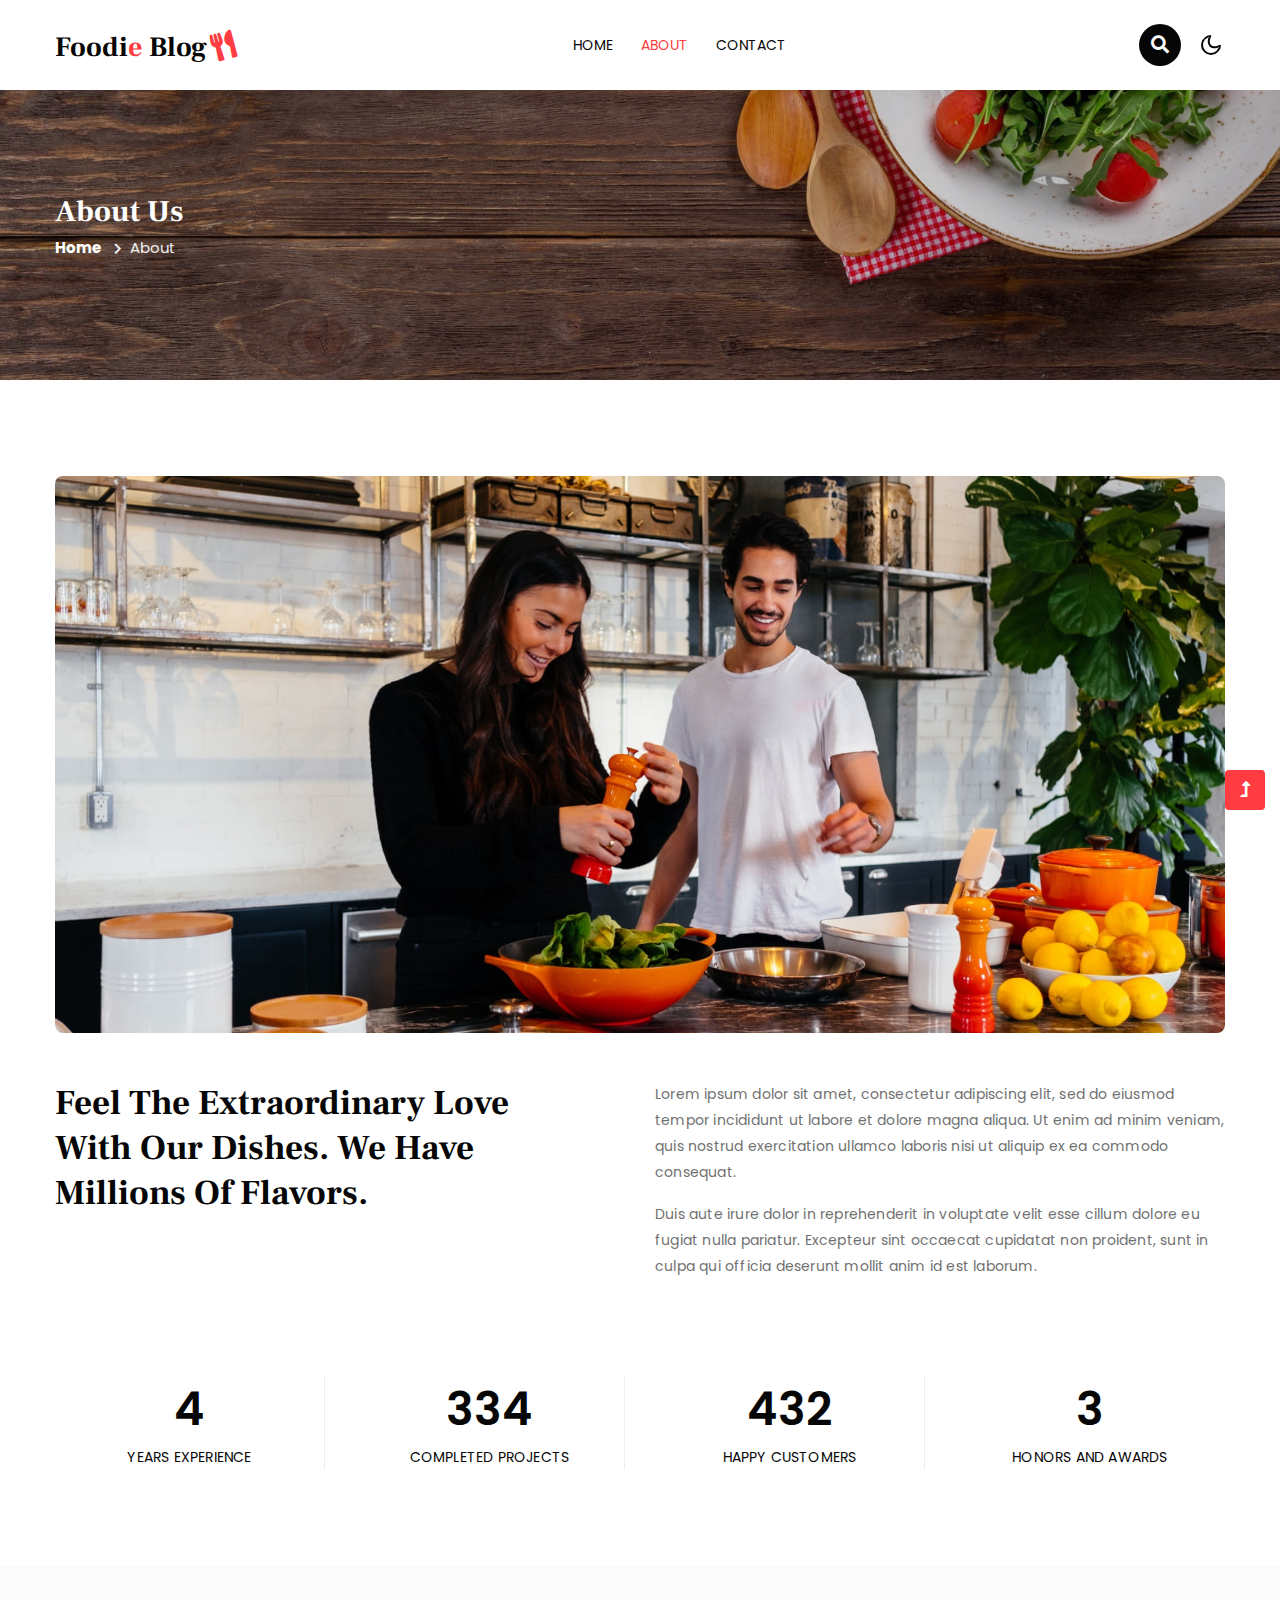
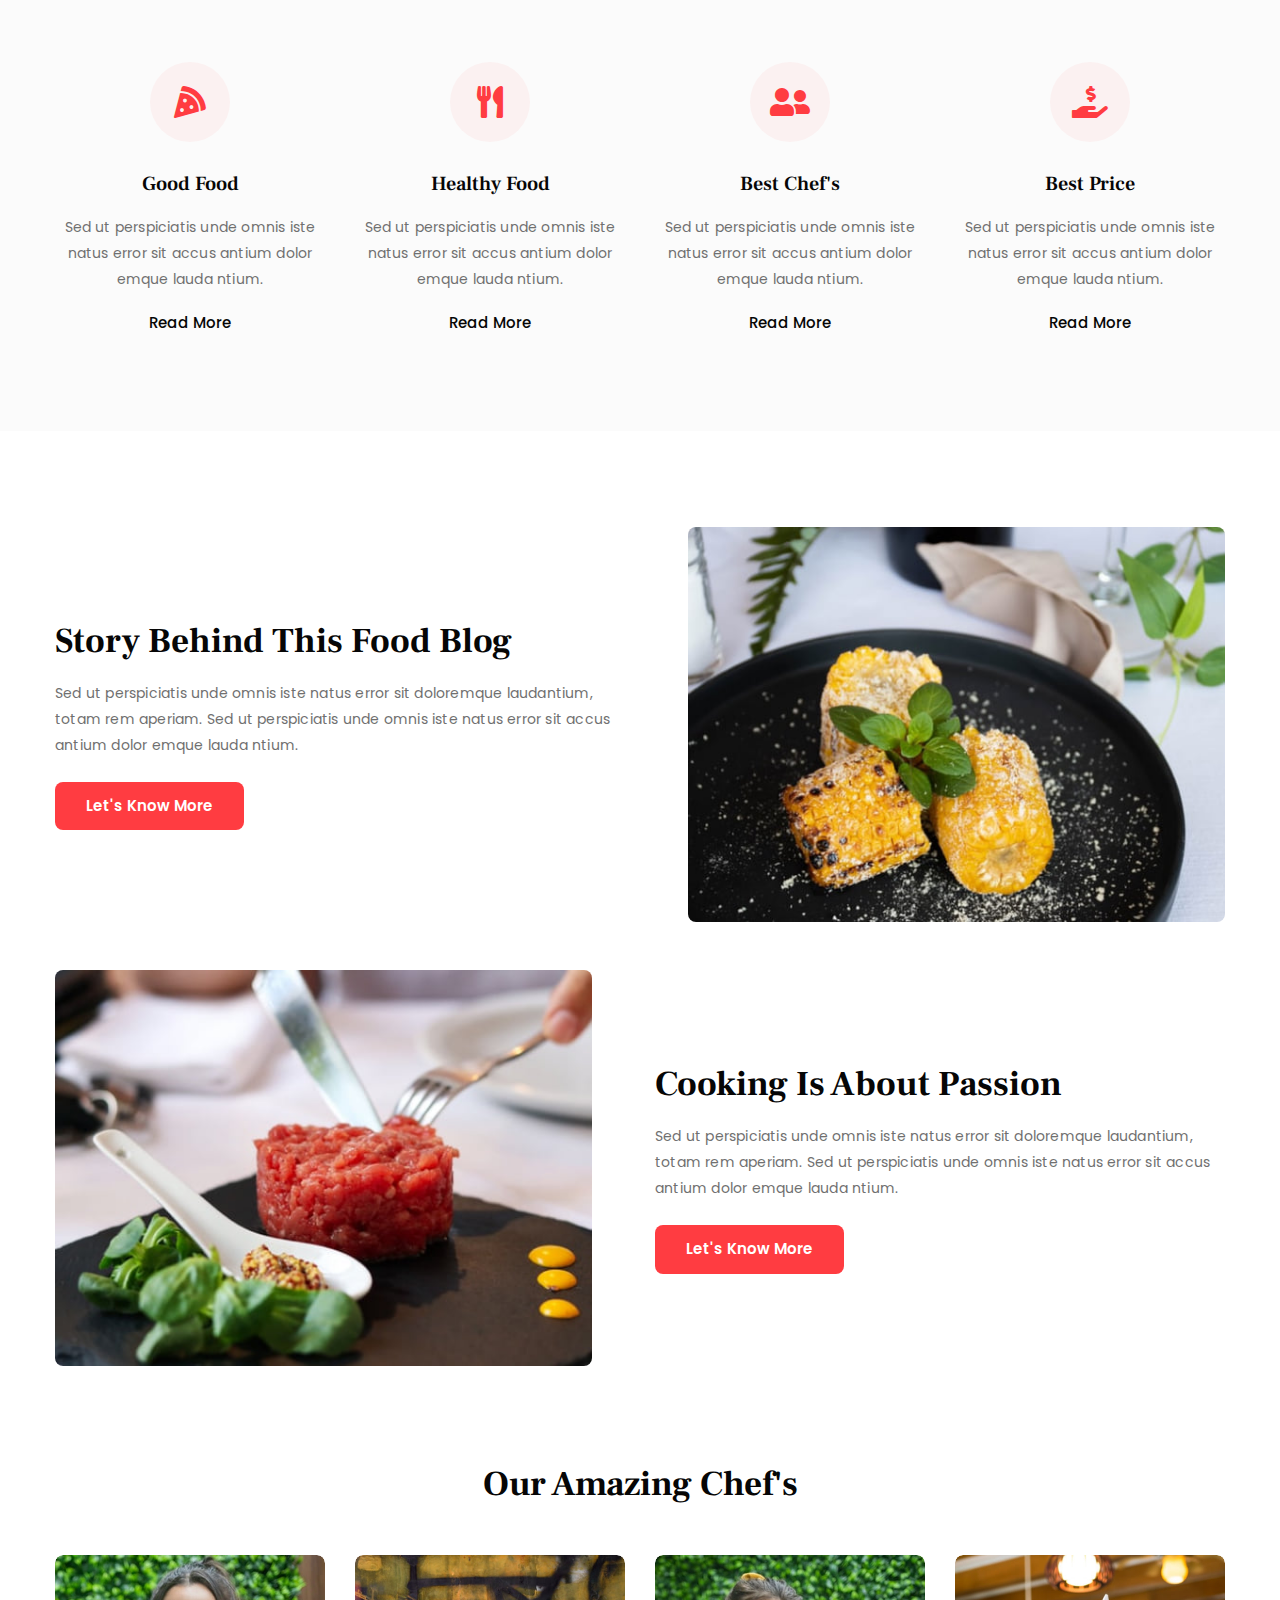
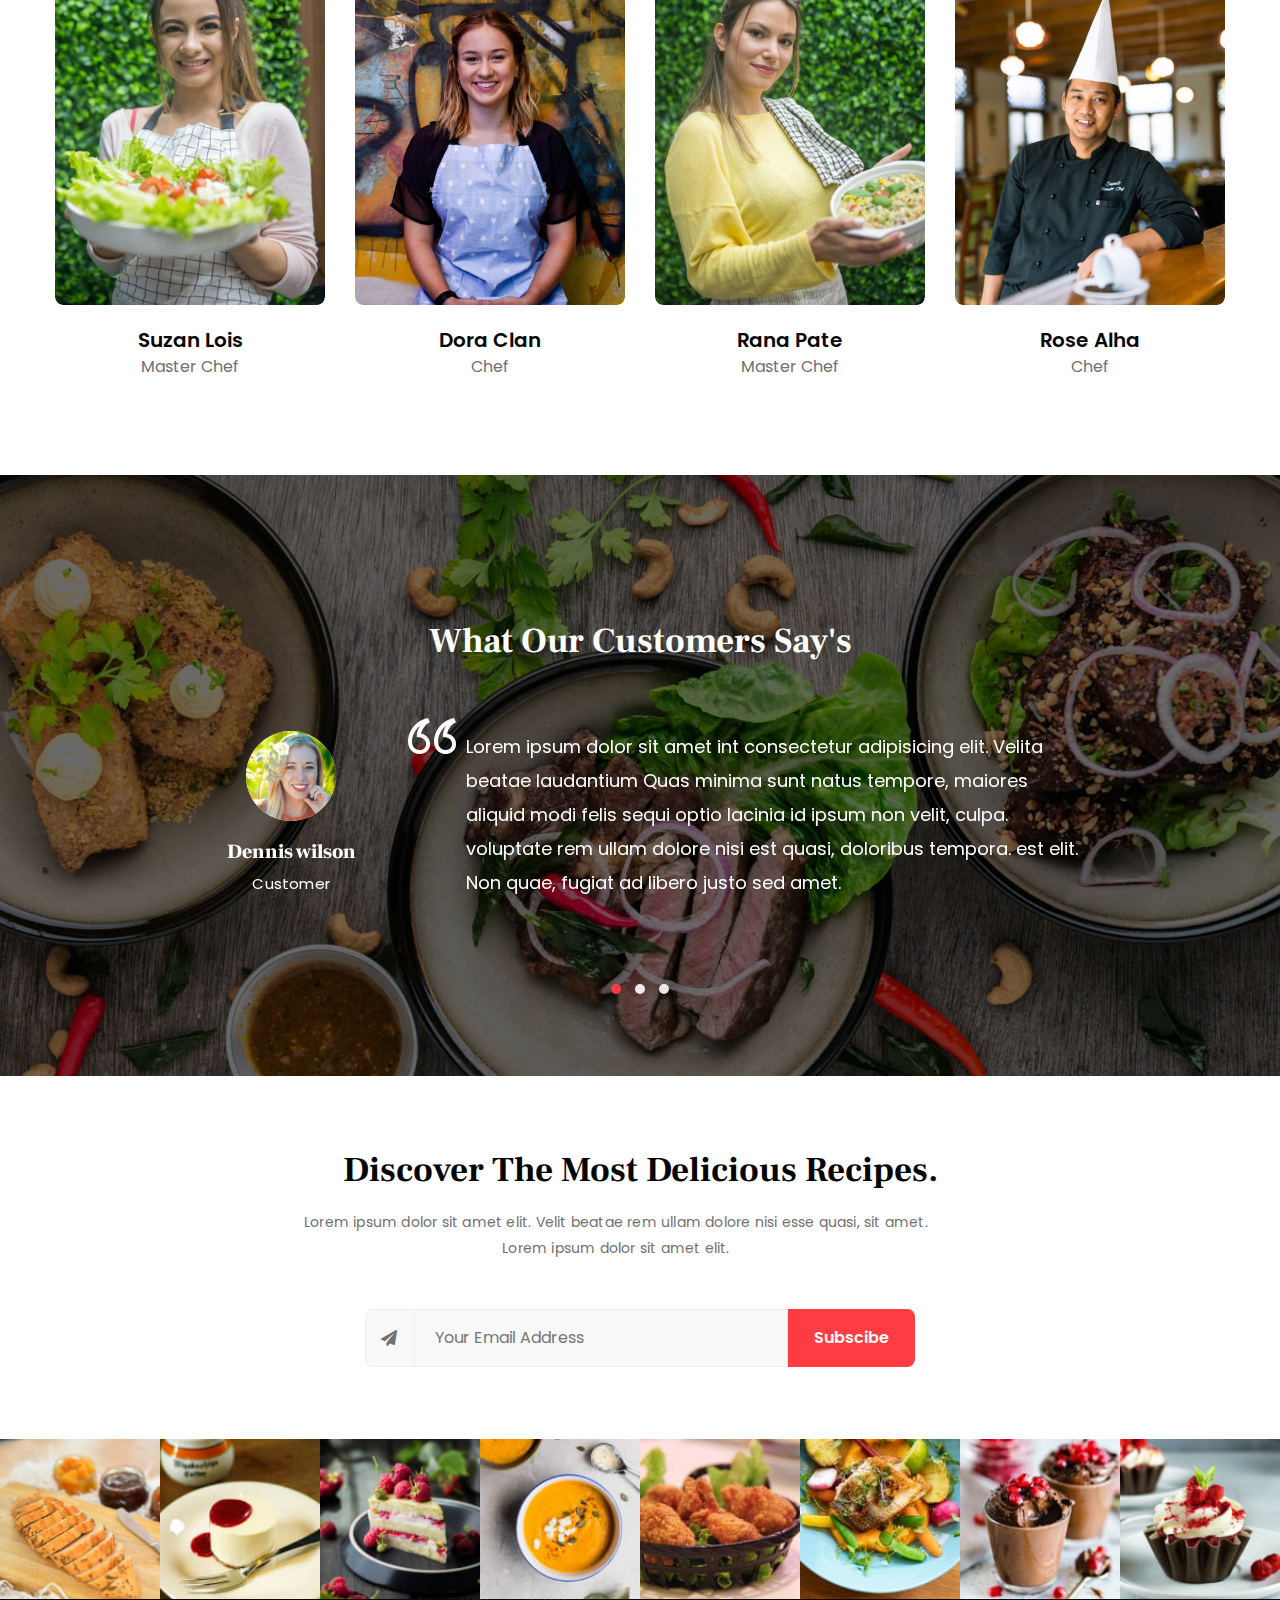
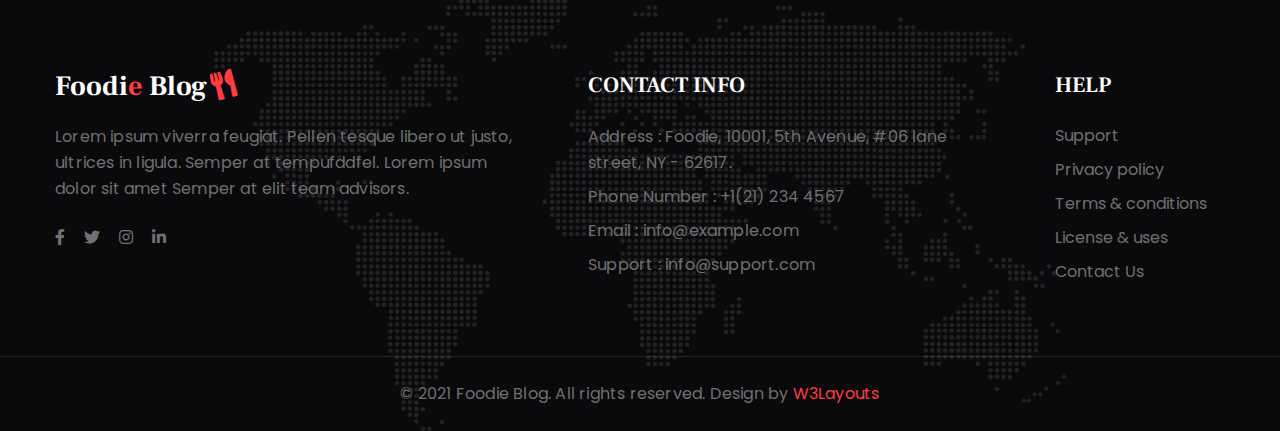
==== about.html @ fcc530cd "final project" ====
<!--
Author: W3layouts
Author URL: http://w3layouts.com
-->
<!doctype html>
<html lang="en">

<head>
    <!-- Required meta tags -->
    <meta charset="utf-8">
    <meta name="viewport" content="width=device-width, initial-scale=1, shrink-to-fit=no">
    <title>Foodie Blog - Blog Category Bootstrap Responsive Website Template - About Us : W3Layouts</title>
    <!-- google-fonts -->
    <link href="//fonts.googleapis.com/css2?family=Frank+Ruhl+Libre:wght@300;400;500;700;900&display=swap"
        rel="stylesheet">
    <link
        href="//fonts.googleapis.com/css2?family=Poppins:ital,wght@0,100;0,200;0,300;0,400;0,500;0,600;0,700;0,800;0,900;1,100;1,200;1,300;1,400;1,500;1,600;1,700;1,800;1,900&display=swap"
        rel="stylesheet">
    <!-- //google-fonts -->
    <!-- Template CSS Style link -->
    <link rel="stylesheet" href="assets/css/style-starter.css">
</head>

<body>
    <!--header-->
    <header id="site-header" class="fixed-top">
        <div class="container">
            <nav class="navbar navbar-expand-lg stroke">
                <h1>
                    <a class="navbar-brand" href="index.html">
                        Foodi<span>e</span> Blog<i class="fas fa-utensils"></i>
                    </a>
                </h1>
                <!-- if logo is image enable this   
    <a class="navbar-brand" href="#index.html">
        <img src="image-path" alt="Your logo" title="Your logo" style="height:35px;" />
    </a> -->
                <button class="navbar-toggler  collapsed bg-gradient" type="button" data-toggle="collapse"
                    data-target="#navbarTogglerDemo02" aria-controls="navbarTogglerDemo02" aria-expanded="false"
                    aria-label="Toggle navigation">
                    <span class="navbar-toggler-icon fa icon-expand fa-bars"></span>
                    <span class="navbar-toggler-icon fa icon-close fa-times"></span>
                </button>

                <div class="collapse navbar-collapse" id="navbarTogglerDemo02">
                    <ul class="navbar-nav mx-lg-auto">
                        <li class="nav-item">
                            <a class="nav-link" href="index.html">Home <span class="sr-only">(current)</span></a>
                        </li>
                        <li class="nav-item active">
                            <a class="nav-link" href="about.html">About</a>
                        </li>
                        <li class="nav-item">
                            <a class="nav-link" href="contact.html">Contact</a>
                        </li>
                    </ul>
                </div>
                <!-- search button -->
                <div class="search-right ml-lg-3">
                    <div class="search-container">
                        <form action="/search" method="get">
                            <input class="search expandright" id="searchright" type="search" name="q"
                                placeholder="Search">
                            <label class="button searchbutton" for="searchright"><i class="fas fa-search"></i></label>
                        </form>
                    </div>
                </div>
                <!-- //search button -->
                <!-- toggle switch for light and dark theme -->
                <div class="cont-ser-position">
                    <nav class="navigation">
                        <div class="theme-switch-wrapper">
                            <label class="theme-switch" for="checkbox">
                                <input type="checkbox" id="checkbox">
                                <div class="mode-container">
                                    <i class="gg-sun"></i>
                                    <i class="gg-moon"></i>
                                </div>
                            </label>
                        </div>
                    </nav>
                </div>
                <!-- //toggle switch for light and dark theme -->
            </nav>
        </div>
    </header>
    <!--//header-->

    <!-- inner banner -->
    <section class="inner-banner py-5">
        <div class="w3l-breadcrumb py-lg-5">
            <div class="container pt-sm-5 pt-4 pb-sm-4">
                <h4 class="inner-text-title font-weight-bold pt-5">About Us</h4>
                <ul class="breadcrumbs-custom-path">
                    <li><a href="index.html">Home</a></li>
                    <li class="active"><span class="fa fa-chevron-right mx-2" aria-hidden="true"></span>About</li>
                </ul>
            </div>
        </div>
    </section>
    <!-- //inner banner -->

    <!-- about section -->
    <section class="about-section py-5">
        <div class="container py-md-5 py-4">
            <img src="assets/images/about.jpg" alt="" class="img-fluid radius-image">
            <div class="row mt-sm-5 mt-4">
                <div class="col-lg-6 about-left-inner pr-lg-5">
                    <h3 class="title-style">Feel the extraordinary love with our dishes. We have millions of flavors.
                    </h3>
                </div>
                <div class="col-lg-6 about-right-inner mt-lg-0 mt-4">
                    <p>Lorem ipsum dolor sit amet, consectetur adipiscing elit, sed do eiusmod tempor
                        incididunt ut labore et dolore magna aliqua. Ut enim ad minim veniam, quis nostrud exercitation
                        ullamco laboris nisi ut aliquip ex ea commodo consequat. </p>
                    <p class="mt-3">Duis aute irure dolor in reprehenderit in voluptate velit esse cillum dolore eu
                        fugiat nulla pariatur. Excepteur sint occaecat cupidatat non proident, sunt in culpa qui officia
                        deserunt mollit anim id est laborum.</p>
                </div>
            </div>
        </div>
    </section>
    <!-- //about section -->

    <!-- stats -->
    <section class="w3_stats pb-5" id="stats">
        <div class="container pb-md-5 pb-4">
            <div class="w3-stats">
                <div class="row text-center">
                    <div class="col-lg-3 col-sm-6">
                        <div class="counter">
                            <div class="timer count-title count-number" data-to="36" data-speed="1500"></div>
                            <p class="count-text">Years Experience</p>
                        </div>
                    </div>
                    <div class="col-lg-3 col-sm-6 mt-sm-0 mt-4">
                        <div class="counter">
                            <div class="timer count-title count-number" data-to="2780" data-speed="1500"></div>
                            <p class="count-text">Completed Projects</p>
                        </div>
                    </div>
                    <div class="col-lg-3 col-sm-6 mt-lg-0 mt-4">
                        <div class="counter">
                            <div class="timer count-title count-number" data-to="3600" data-speed="1500"></div>
                            <p class="count-text">Happy Customers</p>
                        </div>
                    </div>
                    <div class="col-lg-3 col-sm-6 mt-lg-0 mt-4">
                        <div class="counter border-right-0">
                            <div class="timer count-title count-number" data-to="26" data-speed="1500"></div>
                            <p class="count-text">Honors and Awards</p>
                        </div>
                    </div>
                </div>
            </div>
        </div>
    </section>
    <!-- //stats -->

    <!-- 3 grids with icon section -->
    <section class="w3l-feature-8">
        <div class="features-main py-5">
            <div class="container py-md-5 py-4">
                <div class="row text-center">
                    <div class="col-lg-3 col-sm-6 feature-body">
                        <div class="feature-icon">
                            <i class="fas fa-pizza-slice"></i>
                        </div>
                        <div class="feature-info">
                            <h3 class="feature-title mb-3"><a href="#featured">Good Food</a></h3>
                            <p>Sed ut perspiciatis unde omnis iste natus error sit accus antium dolor emque lauda ntium.
                            </p>
                            <a href="#featured" class="feature-link">Read More</a>
                        </div>
                    </div>
                    <div class="col-lg-3 col-sm-6 feature-body mt-sm-0 mt-5">
                        <div class="feature-icon">
                            <i class="fas fa-utensils"></i>
                        </div>
                        <div class="feature-info">
                            <h3 class="feature-title mb-3"><a href="#featured">Healthy Food</a></h3>
                            <p>Sed ut perspiciatis unde omnis iste natus error sit accus antium dolor emque lauda ntium.
                            </p>
                            <a href="#featured" class="feature-link">Read More</a>
                        </div>
                    </div>
                    <div class="col-lg-3 col-sm-6 feature-body mt-lg-0 mt-5">
                        <div class="feature-icon">
                            <i class="fas fa-user-friends"></i>
                        </div>
                        <div class="feature-info">
                            <h3 class="feature-title mb-3"><a href="#featured">Best Chef's</a></h3>
                            <p>Sed ut perspiciatis unde omnis iste natus error sit accus antium dolor emque lauda ntium.
                            </p>
                            <a href="#featured" class="feature-link">Read More</a>
                        </div>
                    </div>
                    <div class="col-lg-3 col-sm-6 feature-body mt-lg-0 mt-5">
                        <div class="feature-icon">
                            <i class="fas fa-hand-holding-usd"></i>
                        </div>
                        <div class="feature-info">
                            <h3 class="feature-title mb-3"><a href="#featured">Best Price</a></h3>
                            <p>Sed ut perspiciatis unde omnis iste natus error sit accus antium dolor emque lauda ntium.
                            </p>
                            <a href="#featured" class="feature-link">Read More</a>
                        </div>
                    </div>
                </div>
            </div>
        </div>
    </section>
    <!-- //3 grids with icon section -->

    <!-- image with content section -->
    <section class="image-with-content pt-5">
        <div class="container pt-md-5 pt-4">
            <div class="row align-items-center">
                <div class="col-lg-6 content-sec-1">
                    <h3 class="title-style mb-3">Story behind this food blog</h3>
                    <p>Sed ut perspiciatis unde omnis iste natus error sit
                        doloremque laudantium, totam rem aperiam. Sed ut perspiciatis unde omnis iste natus error sit
                        accus antium dolor emque lauda ntium.
                    </p>
                    <a class="btn btn-style mt-4" href="#blog">Let's Know More</a>
                </div>
                <div class="col-lg-6 pl-lg-5 mt-lg-0 mt-sm-5 mt-4">
                    <img src="assets/images/banner-b2.jpg" alt="" class="img-fluid radius-image">
                </div>
            </div>
            <div class="row align-items-center mt-5">
                <div class="col-lg-6 pr-lg-5 mt-lg-0 mt-sm-5 mt-4 order-lg-1 order-2">
                    <img src="assets/images/banner-b1.jpg" alt="" class="img-fluid radius-image">
                </div>
                <div class="col-lg-6 content-sec-1 order-lg-2 order-1">
                    <h3 class="title-style mb-3">Cooking is about passion</h3>
                    <p>Sed ut perspiciatis unde omnis iste natus error sit
                        doloremque laudantium, totam rem aperiam. Sed ut perspiciatis unde omnis iste natus error sit
                        accus antium dolor emque lauda ntium.
                    </p>
                    <a class="btn btn-style mt-4" href="#blog">Let's Know More</a>
                </div>
            </div>
        </div>
    </section>
    <!-- //image with content section -->

    <!-- team section -->
    <section class="w3l-team section py-5" id="team">
        <div class="container py-md-5 py-4">
            <h3 class="title-style text-center mb-lg-5 mb-4">Our Amazing Chef's</h3>
            <div class="row">
                <div class="section_content teamy-team">
                    <div class="col-lg-3 col-6">
                        <div class="teamy teamy_style1 teamy_mask-circle">
                            <div class="teamy_layout">
                                <div class="teamy_preview">
                                    <img src="assets/images/team1.jpg" class="radius-image img-fluid w-100"
                                        alt="The demo photo">
                                </div>
                                <div class="teamy_back">
                                    <div class="teamy_back-inner">
                                        <a href="#facebook" class="social"> <i class="fab fa-facebook-f"></i> </a>
                                        <a href="#twitter" class="social"> <i class="fab fa-twitter"></i> </a>
                                        <a href="#instagram" class="social"> <i class="fab fa-instagram"></i> </a>
                                    </div>
                                </div>
                            </div>
                            <div class="teamy_content">
                                <a href="#url" class="teamy_name">Suzan Lois</a>
                                <span class="teamy_post">Master Chef</span>
                            </div>
                        </div>
                    </div>
                    <div class="col-lg-3 col-6">
                        <div class="teamy teamy_style1 teamy_mask-circle">
                            <div class="teamy_layout">
                                <div class="teamy_preview">
                                    <img src="assets/images/team2.jpg" class="radius-image img-fluid w-100"
                                        alt="The demo photo">
                                </div>
                                <div class="teamy_back">
                                    <div class="teamy_back-inner">
                                        <a href="#facebook" class="social"> <i class="fab fa-facebook-f"></i> </a>
                                        <a href="#twitter" class="social"> <i class="fab fa-twitter"></i> </a>
                                        <a href="#instagram" class="social"> <i class="fab fa-instagram"></i> </a>
                                    </div>
                                </div>
                            </div>
                            <div class="teamy_content">
                                <a href="#url" class="teamy_name">Dora Clan</a>
                                <span class="teamy_post">Chef</span>
                            </div>
                        </div>
                    </div>
                    <div class="col-lg-3 col-6 mt-lg-0 mt-5">
                        <div class="teamy teamy_style1 teamy_mask-circle">
                            <div class="teamy_layout">
                                <div class="teamy_preview">
                                    <img src="assets/images/team3.jpg" class="radius-image img-fluid w-100"
                                        alt="The demo photo">
                                </div>
                                <div class="teamy_back">
                                    <div class="teamy_back-inner">
                                        <a href="#facebook" class="social"> <i class="fab fa-facebook-f"></i> </a>
                                        <a href="#twitter" class="social"> <i class="fab fa-twitter"></i> </a>
                                        <a href="#instagram" class="social"> <i class="fab fa-instagram"></i> </a>
                                    </div>
                                </div>
                            </div>
                            <div class="teamy_content">
                                <a href="#url" class="teamy_name">Rana Pate</a>
                                <span class="teamy_post">Master Chef</span>
                            </div>
                        </div>
                    </div>
                    <div class="col-lg-3 col-6 mt-lg-0 mt-5">
                        <div class="teamy teamy_style1 teamy_mask-circle">
                            <div class="teamy_layout">
                                <div class="teamy_preview">
                                    <img src="assets/images/team4.jpg" class="radius-image img-fluid w-100"
                                        alt="The demo photo">
                                </div>
                                <div class="teamy_back">
                                    <div class="teamy_back-inner">
                                        <a href="#facebook" class="social"> <i class="fab fa-facebook-f"></i> </a>
                                        <a href="#twitter" class="social"> <i class="fab fa-twitter"></i> </a>
                                        <a href="#instagram" class="social"> <i class="fab fa-instagram"></i> </a>
                                    </div>
                                </div>
                            </div>
                            <div class="teamy_content">
                                <a href="#url" class="teamy_name">Rose Alha</a>
                                <span class="teamy_post">Chef</span>
                            </div>
                        </div>
                    </div>
                </div>
            </div>
        </div>
    </section>
    <!-- //team section -->

    <!-- testimonials -->
    <section class="w3l-clients-1 py-5" id="testimonials">
        <div class="cusrtomer-layout py-lg-5">
            <div class="container py-md-5 py-4">
                <div class="text-center mb-lg-5 mb-4">
                    <h3 class="title-style text-white">
                        What our Customers say's
                    </h3>
                </div>
                <div class="testimonial-row">
                    <div id="owl-demo2" class="owl-two owl-carousel owl-theme mb-md-3 mb-sm-5 mb-4">
                        <div class="item">
                            <div class="testimonial-content">
                                <div class="row testimonial align-items-center">
                                    <div class="col-md-3 testi-des">
                                        <a href="#url" class="testi-img">
                                            <img src="assets/images/testi1.jpg" alt="" class="radius-image img-fluid">
                                        </a>
                                        <div class="peopl align-self">
                                            <h3>Dennis wilson</h3>
                                            <p class="identity">Customer </p>
                                        </div>
                                    </div>
                                    <div class="col-md-9 pl-lg-5 mt-md-0 mt-4 text-left testi-cont">
                                        <blockquote>
                                            <q>Lorem ipsum dolor sit amet int consectetur adipisicing elit. Velita
                                                beatae
                                                laudantium Quas minima sunt natus tempore, maiores aliquid modi felis
                                                sequi optio lacinia id ipsum non velit, culpa.
                                                voluptate rem ullam dolore nisi est quasi, doloribus tempora.
                                                est elit. Non quae, fugiat ad libero justo sed amet.</q>
                                        </blockquote>
                                    </div>
                                </div>
                            </div>
                        </div>
                        <div class="item">
                            <div class="testimonial-content">
                                <div class="row testimonial align-items-center">
                                    <div class="col-md-3 testi-des">
                                        <a href="#url" class="testi-img">
                                            <img src="assets/images/testi2.jpg" alt="" class="radius-image img-fluid">
                                        </a>
                                        <div class="peopl align-self">
                                            <h3>Dennis wilson</h3>
                                            <p class="identity">Customer </p>
                                        </div>
                                    </div>
                                    <div class="col-md-9 pl-lg-5 mt-md-0 mt-4 text-left testi-cont">
                                        <blockquote>
                                            <q>Lorem ipsum dolor sit amet int consectetur adipisicing elit. Velita
                                                beatae
                                                laudantium Quas minima sunt natus tempore, maiores aliquid modi felis
                                                sequi optio lacinia id ipsum non velit, culpa.
                                                voluptate rem ullam dolore nisi est quasi, doloribus tempora.
                                                est elit. Non quae, fugiat ad libero justo sed amet.</q>
                                        </blockquote>
                                    </div>
                                </div>
                            </div>
                        </div>
                        <div class="item">
                            <div class="testimonial-content">
                                <div class="row testimonial align-items-center">
                                    <div class="col-md-3 testi-des">
                                        <a href="#url" class="testi-img">
                                            <img src="assets/images/testi3.jpg" alt="" class="radius-image img-fluid">
                                        </a>
                                        <div class="peopl align-self">
                                            <h3>Dennis wilson</h3>
                                            <p class="identity">Customer </p>
                                        </div>
                                    </div>
                                    <div class="col-md-9 pl-lg-5 mt-md-0 mt-4 text-left testi-cont">
                                        <blockquote>
                                            <q>Lorem ipsum dolor sit amet int consectetur adipisicing elit. Velita
                                                beatae
                                                laudantium Quas minima sunt natus tempore, maiores aliquid modi felis
                                                sequi optio lacinia id ipsum non velit, culpa.
                                                voluptate rem ullam dolore nisi est quasi, doloribus tempora.
                                                est elit. Non quae, fugiat ad libero justo sed amet.</q>
                                        </blockquote>
                                    </div>
                                </div>
                            </div>
                        </div>
                    </div>
                </div>
            </div>
        </div>
    </section>
    <!-- //testimonials -->

    <!-- subscribe section -->
    <section class="w3l-project py-5" id="subscribe">
        <div class="container py-4">
            <div class="bottom-info">
                <div class="header-section text-center">
                    <h3 class="title-style">Discover the most delicious recipes.</h3>
                    <p class="mt-3 pr-lg-5">Lorem ipsum dolor sit amet elit. Velit beatae
                        rem ullam dolore nisi esse quasi, sit amet. Lorem ipsum dolor sit
                        amet elit.</p>
                </div>
                <form action="#" class="subscribe mt-5" method="post">
                    <div class="input-group-text"><i class="fas fa-paper-plane"></i></div>
                    <input type="email" name="email" placeholder="Your Email Address" required="">
                    <button class="btn btn-style">Subscibe</button>
                </form>
            </div>
        </div>
    </section>
    <!-- //subscribe section -->

    <!-- instagram-feeds -->
    <div class="projects" id="special">
        <div class="projects-grids">
            <div class="istagram-feeds">
                <div class="projects-w3l-grid-info">
                    <a href="blog-single.html"><img src="assets/images/blog-s1.jpg" class="img-fluid" alt="" />
                        <div class="content-overlay"></div>
                        <div class="content-details fadeIn-top">
                            <span class="fab fa-instagram"></span>
                        </div>
                    </a>
                </div>
                <div class="projects-w3l-grid-info">
                    <a href="blog-single.html"><img src="assets/images/blog-s2.jpg" class="img-fluid" alt="" />
                        <div class="content-overlay"></div>
                        <div class="content-details fadeIn-top">
                            <span class="fab fa-instagram"></span>
                        </div>
                    </a>
                </div>
                <div class="projects-w3l-grid-info">
                    <a href="blog-single.html"><img src="assets/images/blog-s3.jpg" class="img-fluid" alt="" />
                        <div class="content-overlay"></div>
                        <div class="content-details fadeIn-top">
                            <span class="fab fa-instagram"></span>
                        </div>
                    </a>
                </div>
                <div class="projects-w3l-grid-info">
                    <a href="blog-single.html"><img src="assets/images/blog-s4.jpg" class="img-fluid" alt="" />
                        <div class="content-overlay"></div>
                        <div class="content-details fadeIn-top">
                            <span class="fab fa-instagram"></span>
                        </div>
                    </a>
                </div>
                <div class="projects-w3l-grid-info">
                    <a href="blog-single.html"><img src="assets/images/blog-s5.jpg" class="img-fluid" alt="" />
                        <div class="content-overlay"></div>
                        <div class="content-details fadeIn-top">
                            <span class="fab fa-instagram"></span>
                        </div>
                    </a>
                </div>
                <div class="projects-w3l-grid-info">
                    <a href="blog-single.html"><img src="assets/images/blog-s6.jpg" class="img-fluid" alt="" />
                        <div class="content-overlay"></div>
                        <div class="content-details fadeIn-top">
                            <span class="fab fa-instagram"></span>
                        </div>
                    </a>
                </div>
                <div class="projects-w3l-grid-info">
                    <a href="blog-single.html"><img src="assets/images/blog-s8.jpg" class="img-fluid" alt="" />
                        <div class="content-overlay"></div>
                        <div class="content-details fadeIn-top">
                            <span class="fab fa-instagram"></span>
                        </div>
                    </a>
                </div>
                <div class="projects-w3l-grid-info">
                    <a href="blog-single.html"><img src="assets/images/blog-s7.jpg" class="img-fluid" alt="" />
                        <div class="content-overlay"></div>
                        <div class="content-details fadeIn-top">
                            <span class="fab fa-instagram"></span>
                        </div>
                    </a>
                </div>
            </div>
        </div>
    </div>
    <!-- //instagram-feeds -->

    <!-- footer -->
    <footer class="w3l-footer-29-main">
        <div class="footer-29 py-5">
            <div class="container py-sm-4">
                <div class="row footer-top-29">
                    <div class="col-lg-5 col-md-6 footer-list-29 footer-1">
                        <h2 class="mb-4">
                            <a class="footer-logo" href="index.html">
                                Foodi<span>e</span> Blog<i class="fas fa-utensils"></i>
                            </a>
                        </h2>
                        <p>Lorem ipsum viverra feugiat. Pellen tesque libero ut justo, ultrices in ligula. Semper at
                            tempufddfel. Lorem ipsum dolor sit amet Semper at elit team advisors.</p>
                        <div class="main-social-footer-29 mt-md-4 mt-3">
                            <a href="#facebook" class="facebook"><i class="fab fa-facebook-f"></i></a>
                            <a href="#twitter" class="twitter"><i class="fab fa-twitter"></i></a>
                            <a href="#instagram" class="instagram"><i class="fab fa-instagram"></i></a>
                            <a href="#linkedin" class="linkedin"><i class="fab fa-linkedin-in"></i></a>
                        </div>
                    </div>

                    <div class="col-xl-5 col-lg-4 col-md-6 footer-list-29 footer-1 px-xl-5 mt-md-0 mt-5">
                        <h6 class="footer-title-29">Contact Info </h6>
                        <p class="mb-2">Address : Foodie, 10001, 5th Avenue, #06 lane street, NY - 62617.
                        </p>
                        <p class="mb-2">Phone Number : <a href="tel:+1(21) 234 4567">+1(21) 234 4567</a></p>
                        <p class="mb-2">Email : <a href="mailto:info@example.com">info@example.com</a></p>
                        <p>Support : <a href="mailto:info@support.com">info@support.com</a></p>
                    </div>

                    <div class="col-xl-2 col-lg-3 col-md-6 col-sm-5 col-6 footer-list-29 footer-2 mt-lg-0 mt-5">
                        <ul>
                            <h6 class="footer-title-29">Help</h6>
                            <li><a href="#support">Support</a></li>
                            <li><a href="#privacy">Privacy policy</a></li>
                            <li><a href="#terms">Terms & conditions</a></li>
                            <li><a href="#license">License & uses</a></li>
                            <li><a href="contact.html">Contact Us</a></li>
                        </ul>
                    </div>
                </div>
            </div>
        </div>
        <!-- copyright -->
        <section class="w3l-copyright text-center">
            <div class="container">
                <p class="copy-footer-29">© 2021 Foodie Blog. All rights reserved. Design by <a
                        href="https://w3layouts.com/" target="_blank">
                        W3Layouts</a></p>
            </div>
        </section>
        <!-- //copyright -->
    </footer>
    <!-- //footer -->

    <!-- Js scripts -->
    <!-- move top -->
    <button onclick="topFunction()" id="movetop" title="Go to top">
        <span class="fas fa-level-up-alt" aria-hidden="true"></span>
    </button>
    <script>
        // When the user scrolls down 20px from the top of the document, show the button
        window.onscroll = function () {
            scrollFunction()
        };

        function scrollFunction() {
            if (document.body.scrollTop > 20 || document.documentElement.scrollTop > 20) {
                document.getElementById("movetop").style.display = "block";
            } else {
                document.getElementById("movetop").style.display = "none";
            }
        }

        // When the user clicks on the button, scroll to the top of the document
        function topFunction() {
            document.body.scrollTop = 0;
            document.documentElement.scrollTop = 0;
        }
    </script>
    <!-- //move top -->

    <!-- common jquery plugin -->
    <script src="assets/js/jquery-3.3.1.min.js"></script>
    <!-- //common jquery plugin -->

    <!-- counter for stats -->
    <script src="assets/js/counter.js"></script>
    <!-- //counter for stats -->

    <!-- owl carousel -->
    <script src="assets/js/owl.carousel.js"></script>
    <!-- script for tesimonials carousel slider -->
    <script>
        $(document).ready(function () {
            $("#owl-demo2").owlCarousel({
                loop: true,
                nav: false,
                margin: 50,
                autoplay: true,
                autoplayTimeout: 5000,
                autoplaySpeed: 1000,
                responsiveClass: true,
                responsive: {
                    0: {
                        items: 1,
                        nav: false
                    },
                    1000: {
                        items: 1,
                        nav: false
                    }
                }
            })
        })
    </script>
    <!-- //script for tesimonials carousel slider -->

    <!-- theme switch js (light and dark)-->
    <script src="assets/js/theme-change.js"></script>
    <!-- //theme switch js (light and dark)-->

    <!-- MENU-JS -->
    <script>
        $(window).on("scroll", function () {
            var scroll = $(window).scrollTop();

            if (scroll >= 80) {
                $("#site-header").addClass("nav-fixed");
            } else {
                $("#site-header").removeClass("nav-fixed");
            }
        });

        //Main navigation Active Class Add Remove
        $(".navbar-toggler").on("click", function () {
            $("header").toggleClass("active");
        });
        $(document).on("ready", function () {
            if ($(window).width() > 991) {
                $("header").removeClass("active");
            }
            $(window).on("resize", function () {
                if ($(window).width() > 991) {
                    $("header").removeClass("active");
                }
            });
        });
    </script>
    <!-- //MENU-JS -->

    <!-- disable body scroll which navbar is in active -->
    <script>
        $(function () {
            $('.navbar-toggler').click(function () {
                $('body').toggleClass('noscroll');
            })
        });
    </script>
    <!-- //disable body scroll which navbar is in active -->

    <!-- bootstrap -->
    <script src="assets/js/bootstrap.min.js"></script>
    <!-- //bootstrap -->
    <!-- //Js scripts -->
</body>

</html>
---- assets/css/style-starter.css ----
@charset "UTF-8";

/*--
Author: W3layouts
Author URL: http://w3layouts.com
--*/
/*!
 * Bootstrap v4.4.1 (https://getbootstrap.com/)
 * Copyright 2011-2019 The Bootstrap Authors
 * Copyright 2011-2019 Twitter, Inc.
 * Licensed under MIT (https://github.com/twbs/bootstrap/blob/master/LICENSE)
 */
:root {
  --blue: #007bff;
  --indigo: #6610f2;
  --purple: #6f42c1;
  --pink: #e83e8c;
  --red: #dc3545;
  --orange: #fd7e14;
  --yellow: #ffc107;
  --green: #28a745;
  --teal: #20c997;
  --cyan: #17a2b8;
  --white: #fff;
  --gray: #6c757d;
  --gray-dark: #343a40;
  --primary: #f34235;
  --secondary: #131514;
  --success: #28a745;
  --info: #17a2b8;
  --warning: #ffc107;
  --danger: #dc3545;
  --light: #f8f9fa;
  --dark: #343a40;
  --breakpoint-xs: 0;
  --breakpoint-sm: 576px;
  --breakpoint-md: 768px;
  --breakpoint-lg: 992px;
  --breakpoint-xl: 1200px;
  --font-family-sans-serif: -apple-system, BlinkMacSystemFont, "Segoe UI", Roboto, "Helvetica Neue", Arial, "Noto Sans", sans-serif, "Apple Color Emoji", "Segoe UI Emoji", "Segoe UI Symbol", "Noto Color Emoji";
  --font-family-monospace: SFMono-Regular, Menlo, Monaco, Consolas, "Liberation Mono", "Courier New", monospace;
}

*,
*::before,
*::after {
  box-sizing: border-box;
}

html {
  font-family: sans-serif;
  line-height: 1.15;
  -webkit-text-size-adjust: 100%;
  -webkit-tap-highlight-color: rgba(0, 0, 0, 0);
}

article,
aside,
figcaption,
figure,
footer,
header,
hgroup,
main,
nav,
section {
  display: block;
}

body {
  margin: 0;
  font-family: -apple-system, BlinkMacSystemFont, "Segoe UI", Roboto, "Helvetica Neue", Arial, "Noto Sans", sans-serif, "Apple Color Emoji", "Segoe UI Emoji", "Segoe UI Symbol", "Noto Color Emoji";
  font-size: 1rem;
  font-weight: 400;
  line-height: 1.5;
  color: #212529;
  text-align: left;
  background-color: #fff;
}

[tabindex="-1"]:focus:not(:focus-visible) {
  outline: 0 !important;
}

hr {
  box-sizing: content-box;
  height: 0;
  overflow: visible;
}

h1,
h2,
h3,
h4,
h5,
h6 {
  margin-top: 0;
  margin-bottom: 0.5rem;
}

p {
  margin-top: 0;
  margin-bottom: 1rem;
}

abbr[title],
abbr[data-original-title] {
  text-decoration: underline;
  -webkit-text-decoration: underline dotted;
  text-decoration: underline dotted;
  cursor: help;
  border-bottom: 0;
  -webkit-text-decoration-skip-ink: none;
  text-decoration-skip-ink: none;
}

address {
  margin-bottom: 1rem;
  font-style: normal;
  line-height: inherit;
}

ol,
ul,
dl {
  margin-top: 0;
  margin-bottom: 1rem;
}

ol ol,
ul ul,
ol ul,
ul ol {
  margin-bottom: 0;
}

dt {
  font-weight: 600;
}

dd {
  margin-bottom: .5rem;
  margin-left: 0;
}

blockquote {
  margin: 0 0 1rem;
}

b,
strong {
  font-weight: bolder;
}

small {
  font-size: 80%;
}

sub,
sup {
  position: relative;
  font-size: 75%;
  line-height: 0;
  vertical-align: baseline;
}

sub {
  bottom: -.25em;
}

sup {
  top: -.5em;
}

a {
  color: var(--font-color);
  text-decoration: none;
  background-color: transparent;
}

a:hover {
  color: var(--primary-color);
  text-decoration: underline;
}

a,
a:hover,
button,
button:hover {
  text-decoration: none;
  transition: .5s all;
  -moz-transition: .5s all;
}

a:not([href]) {
  color: inherit;
  text-decoration: none;
}

a:not([href]):hover {
  color: inherit;
  text-decoration: none;
}

pre,
code,
kbd,
samp {
  font-family: SFMono-Regular, Menlo, Monaco, Consolas, "Liberation Mono", "Courier New", monospace;
  font-size: 1em;
}

pre {
  margin-top: 0;
  margin-bottom: 1rem;
  overflow: auto;
}

figure {
  margin: 0 0 1rem;
}

img {
  vertical-align: middle;
  border-style: none;
}

svg {
  overflow: hidden;
  vertical-align: middle;
}

table {
  border-collapse: collapse;
}

caption {
  padding-top: 0.75rem;
  padding-bottom: 0.75rem;
  color: #6c757d;
  text-align: left;
  caption-side: bottom;
}

th {
  text-align: inherit;
}

label {
  display: inline-block;
  margin-bottom: 0.5rem;
}

button {
  border-radius: 0;
}

button:focus {
  outline: 1px dotted;
  outline: 5px auto -webkit-focus-ring-color;
}

input,
button,
select,
optgroup,
textarea {
  margin: 0;
  font-family: inherit;
  font-size: inherit;
  line-height: inherit;
}

button,
input {
  overflow: visible;
}

button,
select {
  text-transform: none;
}

select {
  word-wrap: normal;
}

button,
[type="button"],
[type="reset"],
[type="submit"] {
  -webkit-appearance: button;
}

button:not(:disabled),
[type="button"]:not(:disabled),
[type="reset"]:not(:disabled),
[type="submit"]:not(:disabled) {
  cursor: pointer;
}

button::-moz-focus-inner,
[type="button"]::-moz-focus-inner,
[type="reset"]::-moz-focus-inner,
[type="submit"]::-moz-focus-inner {
  padding: 0;
  border-style: none;
}

input[type="radio"],
input[type="checkbox"] {
  box-sizing: border-box;
  padding: 0;
}

input[type="date"],
input[type="time"],
input[type="datetime-local"],
input[type="month"] {
  -webkit-appearance: listbox;
}

textarea {
  overflow: auto;
  resize: vertical;
}

fieldset {
  min-width: 0;
  padding: 0;
  margin: 0;
  border: 0;
}

legend {
  display: block;
  width: 100%;
  max-width: 100%;
  padding: 0;
  margin-bottom: .5rem;
  font-size: 1.5rem;
  line-height: inherit;
  color: inherit;
  white-space: normal;
}

@media (max-width: 1200px) {
  legend {
    font-size: calc(1.275rem + 0.3vw);
  }
}

progress {
  vertical-align: baseline;
}

[type="number"]::-webkit-inner-spin-button,
[type="number"]::-webkit-outer-spin-button {
  height: auto;
}

[type="search"] {
  outline-offset: -2px;
  -webkit-appearance: none;
}

[type="search"]::-webkit-search-decoration {
  -webkit-appearance: none;
}

::-webkit-file-upload-button {
  font: inherit;
  -webkit-appearance: button;
}

output {
  display: inline-block;
}

summary {
  display: list-item;
  cursor: pointer;
}

template {
  display: none;
}

[hidden] {
  display: none !important;
}

h1,
h2,
h3,
h4,
h5,
h6,
.h1,
.h2,
.h3,
.h4,
.h5,
.h6 {
  margin-bottom: 0.5rem;
  font-weight: 400;
  line-height: 28px;
}

h1,
.h1 {
  font-size: 2.5rem;
}

@media (max-width: 1200px) {

  h1,
  .h1 {
    font-size: calc(1.375rem + 1.5vw);
  }
}

h2,
.h2 {
  font-size: 2rem;
}

@media (max-width: 1200px) {

  h2,
  .h2 {
    font-size: calc(1.325rem + 0.9vw);
  }
}

h3,
.h3 {
  font-size: 1.75rem;
}

@media (max-width: 1200px) {

  h3,
  .h3 {
    font-size: calc(1.3rem + 0.6vw);
  }
}

h4,
.h4 {
  font-size: 1.5rem;
}

@media (max-width: 1200px) {

  h4,
  .h4 {
    font-size: calc(1.275rem + 0.3vw);
  }
}

h5,
.h5 {
  font-size: 1.25rem;
}

h6,
.h6 {
  font-size: 1rem;
}

.lead {
  font-size: 1.25rem;
  font-weight: 300;
}

.display-1 {
  font-size: 6rem;
  font-weight: 300;
  line-height: 1.2;
}

@media (max-width: 1200px) {
  .display-1 {
    font-size: calc(1.725rem + 5.7vw);
  }
}

.display-2 {
  font-size: 5.5rem;
  font-weight: 300;
  line-height: 1.2;
}

@media (max-width: 1200px) {
  .display-2 {
    font-size: calc(1.675rem + 5.1vw);
  }
}

.display-3 {
  font-size: 4.5rem;
  font-weight: 300;
  line-height: 1.2;
}

@media (max-width: 1200px) {
  .display-3 {
    font-size: calc(1.575rem + 3.9vw);
  }
}

.display-4 {
  font-size: 3.5rem;
  font-weight: 300;
  line-height: 1.2;
}

@media (max-width: 1200px) {
  .display-4 {
    font-size: calc(1.475rem + 2.7vw);
  }
}

hr {
  margin-top: 1rem;
  margin-bottom: 1rem;
  border: 0;
  border-top: 1px solid rgba(0, 0, 0, 0.1);
}

small,
.small {
  font-size: 80%;
  font-weight: 400;
}

mark,
.mark {
  padding: 0.2em;
  background-color: #fcf8e3;
}

.list-unstyled {
  padding-left: 0;
  list-style: none;
}

.list-inline {
  padding-left: 0;
  list-style: none;
}

.list-inline-item {
  display: inline-block;
}

.list-inline-item:not(:last-child) {
  margin-right: 0.5rem;
}

.initialism {
  font-size: 90%;
  text-transform: uppercase;
}

.blockquote {
  margin-bottom: 1rem;
  font-size: 1.25rem;
}

.blockquote-footer {
  display: block;
  font-size: 80%;
  color: #6c757d;
}

.blockquote-footer::before {
  content: "\2014\00A0";
}

.img-fluid {
  max-width: 100%;
  height: auto;
  width: 100%;
  display: block;
}

.img-thumbnail {
  padding: 0.25rem;
  background-color: #fff;
  border: 1px solid #dee2e6;
  border-radius: 0.25rem;
  max-width: 100%;
  height: auto;
}

.figure {
  display: inline-block;
}

.figure-img {
  margin-bottom: 0.5rem;
  line-height: 1;
}

.figure-caption {
  font-size: 90%;
  color: #6c757d;
}

code {
  font-size: 87.5%;
  color: #e83e8c;
  word-wrap: break-word;
}

a>code {
  color: inherit;
}

kbd {
  padding: 0.2rem 0.4rem;
  font-size: 87.5%;
  color: #fff;
  background-color: #212529;
  border-radius: 0.2rem;
}

kbd kbd {
  padding: 0;
  font-size: 100%;
  font-weight: 600;
}

pre {
  display: block;
  font-size: 87.5%;
  color: #212529;
}

pre code {
  font-size: inherit;
  color: inherit;
  word-break: normal;
}

.pre-scrollable {
  max-height: 340px;
  overflow-y: scroll;
}

.container {
  width: 100%;
  padding-right: 15px;
  padding-left: 15px;
  margin-right: auto;
  margin-left: auto;
}

@media (min-width: 576px) {
  .container {
    max-width: 540px;
  }
}

@media (min-width: 768px) {
  .container {
    max-width: 720px;
  }
}

@media (min-width: 992px) {
  .container {
    max-width: 960px;
  }
}

@media (min-width: 1200px) {
  .container {
    max-width: 1140px;
  }
}

.container-fluid,
.container-sm,
.container-md,
.container-lg,
.container-xl {
  width: 100%;
  padding-right: 15px;
  padding-left: 15px;
  margin-right: auto;
  margin-left: auto;
}

@media (min-width: 576px) {

  .container,
  .container-sm {
    max-width: 540px;
  }
}

@media (min-width: 768px) {

  .container,
  .container-sm,
  .container-md {
    max-width: 720px;
  }
}

@media (min-width: 992px) {

  .container,
  .container-sm,
  .container-md,
  .container-lg {
    max-width: 960px;
  }
}

@media (min-width: 1200px) {

  .container,
  .container-sm,
  .container-md,
  .container-lg,
  .container-xl {
    max-width: 1140px;
  }
}

.row {
  display: flex;
  flex-wrap: wrap;
  margin-right: -15px;
  margin-left: -15px;
}

.no-gutters {
  margin-right: 0;
  margin-left: 0;
}

.no-gutters>.col,
.no-gutters>[class*="col-"] {
  padding-right: 0;
  padding-left: 0;
}

.col-1,
.col-2,
.col-3,
.col-4,
.col-5,
.col-6,
.col-7,
.col-8,
.col-9,
.col-10,
.col-11,
.col-12,
.col,
.col-auto,
.col-sm-1,
.col-sm-2,
.col-sm-3,
.col-sm-4,
.col-sm-5,
.col-sm-6,
.col-sm-7,
.col-sm-8,
.col-sm-9,
.col-sm-10,
.col-sm-11,
.col-sm-12,
.col-sm,
.col-sm-auto,
.col-md-1,
.col-md-2,
.col-md-3,
.col-md-4,
.col-md-5,
.col-md-6,
.col-md-7,
.col-md-8,
.col-md-9,
.col-md-10,
.col-md-11,
.col-md-12,
.col-md,
.col-md-auto,
.col-lg-1,
.col-lg-2,
.col-lg-3,
.col-lg-4,
.col-lg-5,
.col-lg-6,
.col-lg-7,
.col-lg-8,
.col-lg-9,
.col-lg-10,
.col-lg-11,
.col-lg-12,
.col-lg,
.col-lg-auto,
.col-xl-1,
.col-xl-2,
.col-xl-3,
.col-xl-4,
.col-xl-5,
.col-xl-6,
.col-xl-7,
.col-xl-8,
.col-xl-9,
.col-xl-10,
.col-xl-11,
.col-xl-12,
.col-xl,
.col-xl-auto {
  position: relative;
  width: 100%;
  padding-right: 15px;
  padding-left: 15px;
}

.col {
  flex-basis: 0;
  flex-grow: 1;
  max-width: 100%;
}

.row-cols-1>* {
  flex: 0 0 100%;
  max-width: 100%;
}

.row-cols-2>* {
  flex: 0 0 50%;
  max-width: 50%;
}

.row-cols-3>* {
  flex: 0 0 33.33333%;
  max-width: 33.33333%;
}

.row-cols-4>* {
  flex: 0 0 25%;
  max-width: 25%;
}

.row-cols-5>* {
  flex: 0 0 20%;
  max-width: 20%;
}

.row-cols-6>* {
  flex: 0 0 16.66667%;
  max-width: 16.66667%;
}

.col-auto {
  flex: 0 0 auto;
  width: auto;
  max-width: 100%;
}

.col-1 {
  flex: 0 0 8.33333%;
  max-width: 8.33333%;
}

.col-2 {
  flex: 0 0 16.66667%;
  max-width: 16.66667%;
}

.col-3 {
  flex: 0 0 25%;
  max-width: 25%;
}

.col-4 {
  flex: 0 0 33.33333%;
  max-width: 33.33333%;
}

.col-5 {
  flex: 0 0 41.66667%;
  max-width: 41.66667%;
}

.col-6 {
  flex: 0 0 50%;
  max-width: 50%;
}

.col-7 {
  flex: 0 0 58.33333%;
  max-width: 58.33333%;
}

.col-8 {
  flex: 0 0 66.66667%;
  max-width: 66.66667%;
}

.col-9 {
  flex: 0 0 75%;
  max-width: 75%;
}

.col-10 {
  flex: 0 0 83.33333%;
  max-width: 83.33333%;
}

.col-11 {
  flex: 0 0 91.66667%;
  max-width: 91.66667%;
}

.col-12 {
  flex: 0 0 100%;
  max-width: 100%;
}

.order-first {
  order: -1;
}

.order-last {
  order: 13;
}

.order-0 {
  order: 0;
}

.order-1 {
  order: 1;
}

.order-2 {
  order: 2;
}

.order-3 {
  order: 3;
}

.order-4 {
  order: 4;
}

.order-5 {
  order: 5;
}

.order-6 {
  order: 6;
}

.order-7 {
  order: 7;
}

.order-8 {
  order: 8;
}

.order-9 {
  order: 9;
}

.order-10 {
  order: 10;
}

.order-11 {
  order: 11;
}

.order-12 {
  order: 12;
}

.offset-1 {
  margin-left: 8.33333%;
}

.offset-2 {
  margin-left: 16.66667%;
}

.offset-3 {
  margin-left: 25%;
}

.offset-4 {
  margin-left: 33.33333%;
}

.offset-5 {
  margin-left: 41.66667%;
}

.offset-6 {
  margin-left: 50%;
}

.offset-7 {
  margin-left: 58.33333%;
}

.offset-8 {
  margin-left: 66.66667%;
}

.offset-9 {
  margin-left: 75%;
}

.offset-10 {
  margin-left: 83.33333%;
}

.offset-11 {
  margin-left: 91.66667%;
}

@media (min-width: 576px) {
  .col-sm {
    flex-basis: 0;
    flex-grow: 1;
    max-width: 100%;
  }

  .row-cols-sm-1>* {
    flex: 0 0 100%;
    max-width: 100%;
  }

  .row-cols-sm-2>* {
    flex: 0 0 50%;
    max-width: 50%;
  }

  .row-cols-sm-3>* {
    flex: 0 0 33.33333%;
    max-width: 33.33333%;
  }

  .row-cols-sm-4>* {
    flex: 0 0 25%;
    max-width: 25%;
  }

  .row-cols-sm-5>* {
    flex: 0 0 20%;
    max-width: 20%;
  }

  .row-cols-sm-6>* {
    flex: 0 0 16.66667%;
    max-width: 16.66667%;
  }

  .col-sm-auto {
    flex: 0 0 auto;
    width: auto;
    max-width: 100%;
  }

  .col-sm-1 {
    flex: 0 0 8.33333%;
    max-width: 8.33333%;
  }

  .col-sm-2 {
    flex: 0 0 16.66667%;
    max-width: 16.66667%;
  }

  .col-sm-3 {
    flex: 0 0 25%;
    max-width: 25%;
  }

  .col-sm-4 {
    flex: 0 0 33.33333%;
    max-width: 33.33333%;
  }

  .col-sm-5 {
    flex: 0 0 41.66667%;
    max-width: 41.66667%;
  }

  .col-sm-6 {
    flex: 0 0 50%;
    max-width: 50%;
  }

  .col-sm-7 {
    flex: 0 0 58.33333%;
    max-width: 58.33333%;
  }

  .col-sm-8 {
    flex: 0 0 66.66667%;
    max-width: 66.66667%;
  }

  .col-sm-9 {
    flex: 0 0 75%;
    max-width: 75%;
  }

  .col-sm-10 {
    flex: 0 0 83.33333%;
    max-width: 83.33333%;
  }

  .col-sm-11 {
    flex: 0 0 91.66667%;
    max-width: 91.66667%;
  }

  .col-sm-12 {
    flex: 0 0 100%;
    max-width: 100%;
  }

  .order-sm-first {
    order: -1;
  }

  .order-sm-last {
    order: 13;
  }

  .order-sm-0 {
    order: 0;
  }

  .order-sm-1 {
    order: 1;
  }

  .order-sm-2 {
    order: 2;
  }

  .order-sm-3 {
    order: 3;
  }

  .order-sm-4 {
    order: 4;
  }

  .order-sm-5 {
    order: 5;
  }

  .order-sm-6 {
    order: 6;
  }

  .order-sm-7 {
    order: 7;
  }

  .order-sm-8 {
    order: 8;
  }

  .order-sm-9 {
    order: 9;
  }

  .order-sm-10 {
    order: 10;
  }

  .order-sm-11 {
    order: 11;
  }

  .order-sm-12 {
    order: 12;
  }

  .offset-sm-0 {
    margin-left: 0;
  }

  .offset-sm-1 {
    margin-left: 8.33333%;
  }

  .offset-sm-2 {
    margin-left: 16.66667%;
  }

  .offset-sm-3 {
    margin-left: 25%;
  }

  .offset-sm-4 {
    margin-left: 33.33333%;
  }

  .offset-sm-5 {
    margin-left: 41.66667%;
  }

  .offset-sm-6 {
    margin-left: 50%;
  }

  .offset-sm-7 {
    margin-left: 58.33333%;
  }

  .offset-sm-8 {
    margin-left: 66.66667%;
  }

  .offset-sm-9 {
    margin-left: 75%;
  }

  .offset-sm-10 {
    margin-left: 83.33333%;
  }

  .offset-sm-11 {
    margin-left: 91.66667%;
  }
}

@media (min-width: 768px) {
  .col-md {
    flex-basis: 0;
    flex-grow: 1;
    max-width: 100%;
  }

  .row-cols-md-1>* {
    flex: 0 0 100%;
    max-width: 100%;
  }

  .row-cols-md-2>* {
    flex: 0 0 50%;
    max-width: 50%;
  }

  .row-cols-md-3>* {
    flex: 0 0 33.33333%;
    max-width: 33.33333%;
  }

  .row-cols-md-4>* {
    flex: 0 0 25%;
    max-width: 25%;
  }

  .row-cols-md-5>* {
    flex: 0 0 20%;
    max-width: 20%;
  }

  .row-cols-md-6>* {
    flex: 0 0 16.66667%;
    max-width: 16.66667%;
  }

  .col-md-auto {
    flex: 0 0 auto;
    width: auto;
    max-width: 100%;
  }

  .col-md-1 {
    flex: 0 0 8.33333%;
    max-width: 8.33333%;
  }

  .col-md-2 {
    flex: 0 0 16.66667%;
    max-width: 16.66667%;
  }

  .col-md-3 {
    flex: 0 0 25%;
    max-width: 25%;
  }

  .col-md-4 {
    flex: 0 0 33.33333%;
    max-width: 33.33333%;
  }

  .col-md-5 {
    flex: 0 0 41.66667%;
    max-width: 41.66667%;
  }

  .col-md-6 {
    flex: 0 0 50%;
    max-width: 50%;
  }

  .col-md-7 {
    flex: 0 0 58.33333%;
    max-width: 58.33333%;
  }

  .col-md-8 {
    flex: 0 0 66.66667%;
    max-width: 66.66667%;
  }

  .col-md-9 {
    flex: 0 0 75%;
    max-width: 75%;
  }

  .col-md-10 {
    flex: 0 0 83.33333%;
    max-width: 83.33333%;
  }

  .col-md-11 {
    flex: 0 0 91.66667%;
    max-width: 91.66667%;
  }

  .col-md-12 {
    flex: 0 0 100%;
    max-width: 100%;
  }

  .order-md-first {
    order: -1;
  }

  .order-md-last {
    order: 13;
  }

  .order-md-0 {
    order: 0;
  }

  .order-md-1 {
    order: 1;
  }

  .order-md-2 {
    order: 2;
  }

  .order-md-3 {
    order: 3;
  }

  .order-md-4 {
    order: 4;
  }

  .order-md-5 {
    order: 5;
  }

  .order-md-6 {
    order: 6;
  }

  .order-md-7 {
    order: 7;
  }

  .order-md-8 {
    order: 8;
  }

  .order-md-9 {
    order: 9;
  }

  .order-md-10 {
    order: 10;
  }

  .order-md-11 {
    order: 11;
  }

  .order-md-12 {
    order: 12;
  }

  .offset-md-0 {
    margin-left: 0;
  }

  .offset-md-1 {
    margin-left: 8.33333%;
  }

  .offset-md-2 {
    margin-left: 16.66667%;
  }

  .offset-md-3 {
    margin-left: 25%;
  }

  .offset-md-4 {
    margin-left: 33.33333%;
  }

  .offset-md-5 {
    margin-left: 41.66667%;
  }

  .offset-md-6 {
    margin-left: 50%;
  }

  .offset-md-7 {
    margin-left: 58.33333%;
  }

  .offset-md-8 {
    margin-left: 66.66667%;
  }

  .offset-md-9 {
    margin-left: 75%;
  }

  .offset-md-10 {
    margin-left: 83.33333%;
  }

  .offset-md-11 {
    margin-left: 91.66667%;
  }
}

@media (min-width: 992px) {
  .col-lg {
    flex-basis: 0;
    flex-grow: 1;
    max-width: 100%;
  }

  .row-cols-lg-1>* {
    flex: 0 0 100%;
    max-width: 100%;
  }

  .row-cols-lg-2>* {
    flex: 0 0 50%;
    max-width: 50%;
  }

  .row-cols-lg-3>* {
    flex: 0 0 33.33333%;
    max-width: 33.33333%;
  }

  .row-cols-lg-4>* {
    flex: 0 0 25%;
    max-width: 25%;
  }

  .row-cols-lg-5>* {
    flex: 0 0 20%;
    max-width: 20%;
  }

  .row-cols-lg-6>* {
    flex: 0 0 16.66667%;
    max-width: 16.66667%;
  }

  .col-lg-auto {
    flex: 0 0 auto;
    width: auto;
    max-width: 100%;
  }

  .col-lg-1 {
    flex: 0 0 8.33333%;
    max-width: 8.33333%;
  }

  .col-lg-2 {
    flex: 0 0 16.66667%;
    max-width: 16.66667%;
  }

  .col-lg-3 {
    flex: 0 0 25%;
    max-width: 25%;
  }

  .col-lg-4 {
    flex: 0 0 33.33333%;
    max-width: 33.33333%;
  }

  .col-lg-5 {
    flex: 0 0 41.66667%;
    max-width: 41.66667%;
  }

  .col-lg-6 {
    flex: 0 0 50%;
    max-width: 50%;
  }

  .col-lg-7 {
    flex: 0 0 58.33333%;
    max-width: 58.33333%;
  }

  .col-lg-8 {
    flex: 0 0 66.66667%;
    max-width: 66.66667%;
  }

  .col-lg-9 {
    flex: 0 0 75%;
    max-width: 75%;
  }

  .col-lg-10 {
    flex: 0 0 83.33333%;
    max-width: 83.33333%;
  }

  .col-lg-11 {
    flex: 0 0 91.66667%;
    max-width: 91.66667%;
  }

  .col-lg-12 {
    flex: 0 0 100%;
    max-width: 100%;
  }

  .order-lg-first {
    order: -1;
  }

  .order-lg-last {
    order: 13;
  }

  .order-lg-0 {
    order: 0;
  }

  .order-lg-1 {
    order: 1;
  }

  .order-lg-2 {
    order: 2;
  }

  .order-lg-3 {
    order: 3;
  }

  .order-lg-4 {
    order: 4;
  }

  .order-lg-5 {
    order: 5;
  }

  .order-lg-6 {
    order: 6;
  }

  .order-lg-7 {
    order: 7;
  }

  .order-lg-8 {
    order: 8;
  }

  .order-lg-9 {
    order: 9;
  }

  .order-lg-10 {
    order: 10;
  }

  .order-lg-11 {
    order: 11;
  }

  .order-lg-12 {
    order: 12;
  }

  .offset-lg-0 {
    margin-left: 0;
  }

  .offset-lg-1 {
    margin-left: 8.33333%;
  }

  .offset-lg-2 {
    margin-left: 16.66667%;
  }

  .offset-lg-3 {
    margin-left: 25%;
  }

  .offset-lg-4 {
    margin-left: 33.33333%;
  }

  .offset-lg-5 {
    margin-left: 41.66667%;
  }

  .offset-lg-6 {
    margin-left: 50%;
  }

  .offset-lg-7 {
    margin-left: 58.33333%;
  }

  .offset-lg-8 {
    margin-left: 66.66667%;
  }

  .offset-lg-9 {
    margin-left: 75%;
  }

  .offset-lg-10 {
    margin-left: 83.33333%;
  }

  .offset-lg-11 {
    margin-left: 91.66667%;
  }
}

@media (min-width: 1200px) {
  .col-xl {
    flex-basis: 0;
    flex-grow: 1;
    max-width: 100%;
  }

  .row-cols-xl-1>* {
    flex: 0 0 100%;
    max-width: 100%;
  }

  .row-cols-xl-2>* {
    flex: 0 0 50%;
    max-width: 50%;
  }

  .row-cols-xl-3>* {
    flex: 0 0 33.33333%;
    max-width: 33.33333%;
  }

  .row-cols-xl-4>* {
    flex: 0 0 25%;
    max-width: 25%;
  }

  .row-cols-xl-5>* {
    flex: 0 0 20%;
    max-width: 20%;
  }

  .row-cols-xl-6>* {
    flex: 0 0 16.66667%;
    max-width: 16.66667%;
  }

  .col-xl-auto {
    flex: 0 0 auto;
    width: auto;
    max-width: 100%;
  }

  .col-xl-1 {
    flex: 0 0 8.33333%;
    max-width: 8.33333%;
  }

  .col-xl-2 {
    flex: 0 0 16.66667%;
    max-width: 16.66667%;
  }

  .col-xl-3 {
    flex: 0 0 25%;
    max-width: 25%;
  }

  .col-xl-4 {
    flex: 0 0 33.33333%;
    max-width: 33.33333%;
  }

  .col-xl-5 {
    flex: 0 0 41.66667%;
    max-width: 41.66667%;
  }

  .col-xl-6 {
    flex: 0 0 50%;
    max-width: 50%;
  }

  .col-xl-7 {
    flex: 0 0 58.33333%;
    max-width: 58.33333%;
  }

  .col-xl-8 {
    flex: 0 0 66.66667%;
    max-width: 66.66667%;
  }

  .col-xl-9 {
    flex: 0 0 75%;
    max-width: 75%;
  }

  .col-xl-10 {
    flex: 0 0 83.33333%;
    max-width: 83.33333%;
  }

  .col-xl-11 {
    flex: 0 0 91.66667%;
    max-width: 91.66667%;
  }

  .col-xl-12 {
    flex: 0 0 100%;
    max-width: 100%;
  }

  .order-xl-first {
    order: -1;
  }

  .order-xl-last {
    order: 13;
  }

  .order-xl-0 {
    order: 0;
  }

  .order-xl-1 {
    order: 1;
  }

  .order-xl-2 {
    order: 2;
  }

  .order-xl-3 {
    order: 3;
  }

  .order-xl-4 {
    order: 4;
  }

  .order-xl-5 {
    order: 5;
  }

  .order-xl-6 {
    order: 6;
  }

  .order-xl-7 {
    order: 7;
  }

  .order-xl-8 {
    order: 8;
  }

  .order-xl-9 {
    order: 9;
  }

  .order-xl-10 {
    order: 10;
  }

  .order-xl-11 {
    order: 11;
  }

  .order-xl-12 {
    order: 12;
  }

  .offset-xl-0 {
    margin-left: 0;
  }

  .offset-xl-1 {
    margin-left: 8.33333%;
  }

  .offset-xl-2 {
    margin-left: 16.66667%;
  }

  .offset-xl-3 {
    margin-left: 25%;
  }

  .offset-xl-4 {
    margin-left: 33.33333%;
  }

  .offset-xl-5 {
    margin-left: 41.66667%;
  }

  .offset-xl-6 {
    margin-left: 50%;
  }

  .offset-xl-7 {
    margin-left: 58.33333%;
  }

  .offset-xl-8 {
    margin-left: 66.66667%;
  }

  .offset-xl-9 {
    margin-left: 75%;
  }

  .offset-xl-10 {
    margin-left: 83.33333%;
  }

  .offset-xl-11 {
    margin-left: 91.66667%;
  }
}

.table {
  width: 100%;
  margin-bottom: 1rem;
  color: #212529;
}

.table th,
.table td {
  padding: 0.75rem;
  vertical-align: top;
  border-top: 1px solid #dee2e6;
}

.table thead th {
  vertical-align: bottom;
  border-bottom: 2px solid #dee2e6;
}

.table tbody+tbody {
  border-top: 2px solid #dee2e6;
}

.table-sm th,
.table-sm td {
  padding: 0.3rem;
}

.table-bordered {
  border: 1px solid #dee2e6;
}

.table-bordered th,
.table-bordered td {
  border: 1px solid #dee2e6;
}

.table-bordered thead th,
.table-bordered thead td {
  border-bottom-width: 2px;
}

.table-borderless th,
.table-borderless td,
.table-borderless thead th,
.table-borderless tbody+tbody {
  border: 0;
}

.table-striped tbody tr:nth-of-type(odd) {
  background-color: rgba(0, 0, 0, 0.05);
}

.table-hover tbody tr:hover {
  color: #212529;
  background-color: rgba(0, 0, 0, 0.075);
}

.table-primary,
.table-primary>th,
.table-primary>td {
  background-color: #c4f0df;
}

.table-primary th,
.table-primary td,
.table-primary thead th,
.table-primary tbody+tbody {
  border-color: #92e3c3;
}

.table-hover .table-primary:hover {
  background-color: #b0ebd4;
}

.table-hover .table-primary:hover>td,
.table-hover .table-primary:hover>th {
  background-color: #b0ebd4;
}

.table-secondary,
.table-secondary>th,
.table-secondary>td {
  background-color: #c8c7d3;
}

.table-secondary th,
.table-secondary td,
.table-secondary thead th,
.table-secondary tbody+tbody {
  border-color: #9996ae;
}

.table-hover .table-secondary:hover {
  background-color: #bab9c8;
}

.table-hover .table-secondary:hover>td,
.table-hover .table-secondary:hover>th {
  background-color: #bab9c8;
}

.table-success,
.table-success>th,
.table-success>td {
  background-color: #c3e6cb;
}

.table-success th,
.table-success td,
.table-success thead th,
.table-success tbody+tbody {
  border-color: #8fd19e;
}

.table-hover .table-success:hover {
  background-color: #b1dfbb;
}

.table-hover .table-success:hover>td,
.table-hover .table-success:hover>th {
  background-color: #b1dfbb;
}

.table-info,
.table-info>th,
.table-info>td {
  background-color: #bee5eb;
}

.table-info th,
.table-info td,
.table-info thead th,
.table-info tbody+tbody {
  border-color: #86cfda;
}

.table-hover .table-info:hover {
  background-color: #abdde5;
}

.table-hover .table-info:hover>td,
.table-hover .table-info:hover>th {
  background-color: #abdde5;
}

.table-warning,
.table-warning>th,
.table-warning>td {
  background-color: #ffeeba;
}

.table-warning th,
.table-warning td,
.table-warning thead th,
.table-warning tbody+tbody {
  border-color: #ffdf7e;
}

.table-hover .table-warning:hover {
  background-color: #ffe8a1;
}

.table-hover .table-warning:hover>td,
.table-hover .table-warning:hover>th {
  background-color: #ffe8a1;
}

.table-danger,
.table-danger>th,
.table-danger>td {
  background-color: #f5c6cb;
}

.table-danger th,
.table-danger td,
.table-danger thead th,
.table-danger tbody+tbody {
  border-color: #ed969e;
}

.table-hover .table-danger:hover {
  background-color: #f1b0b7;
}

.table-hover .table-danger:hover>td,
.table-hover .table-danger:hover>th {
  background-color: #f1b0b7;
}

.table-light,
.table-light>th,
.table-light>td {
  background-color: #fdfdfe;
}

.table-light th,
.table-light td,
.table-light thead th,
.table-light tbody+tbody {
  border-color: #fbfcfc;
}

.table-hover .table-light:hover {
  background-color: #ececf6;
}

.table-hover .table-light:hover>td,
.table-hover .table-light:hover>th {
  background-color: #ececf6;
}

.table-dark,
.table-dark>th,
.table-dark>td {
  background-color: #c6c8ca;
}

.table-dark th,
.table-dark td,
.table-dark thead th,
.table-dark tbody+tbody {
  border-color: #95999c;
}

.table-hover .table-dark:hover {
  background-color: #b9bbbe;
}

.table-hover .table-dark:hover>td,
.table-hover .table-dark:hover>th {
  background-color: #b9bbbe;
}

.table-active,
.table-active>th,
.table-active>td {
  background-color: rgba(0, 0, 0, 0.075);
}

.table-hover .table-active:hover {
  background-color: rgba(0, 0, 0, 0.075);
}

.table-hover .table-active:hover>td,
.table-hover .table-active:hover>th {
  background-color: rgba(0, 0, 0, 0.075);
}

.table .thead-dark th {
  color: #fff;
  background-color: #343a40;
  border-color: #454d55;
}

.table .thead-light th {
  color: #495057;
  background-color: #e9ecef;
  border-color: #dee2e6;
}

.table-dark {
  color: #fff;
  background-color: #343a40;
}

.table-dark th,
.table-dark td,
.table-dark thead th {
  border-color: #454d55;
}

.table-dark.table-bordered {
  border: 0;
}

.table-dark.table-striped tbody tr:nth-of-type(odd) {
  background-color: rgba(255, 255, 255, 0.05);
}

.table-dark.table-hover tbody tr:hover {
  color: #fff;
  background-color: rgba(255, 255, 255, 0.075);
}

@media (max-width: 575.98px) {
  .table-responsive-sm {
    display: block;
    width: 100%;
    overflow-x: auto;
    -webkit-overflow-scrolling: touch;
  }

  .table-responsive-sm>.table-bordered {
    border: 0;
  }
}

@media (max-width: 767.98px) {
  .table-responsive-md {
    display: block;
    width: 100%;
    overflow-x: auto;
    -webkit-overflow-scrolling: touch;
  }

  .table-responsive-md>.table-bordered {
    border: 0;
  }
}

@media (max-width: 991.98px) {
  .table-responsive-lg {
    display: block;
    width: 100%;
    overflow-x: auto;
    -webkit-overflow-scrolling: touch;
  }

  .table-responsive-lg>.table-bordered {
    border: 0;
  }
}

@media (max-width: 1199.98px) {
  .table-responsive-xl {
    display: block;
    width: 100%;
    overflow-x: auto;
    -webkit-overflow-scrolling: touch;
  }

  .table-responsive-xl>.table-bordered {
    border: 0;
  }
}

.table-responsive {
  display: block;
  width: 100%;
  overflow-x: auto;
  -webkit-overflow-scrolling: touch;
}

.table-responsive>.table-bordered {
  border: 0;
}

.form-control {
  display: block;
  width: 100%;
  height: calc(1.5em + 0.75rem + 2px);
  padding: 0.375rem 0.75rem;
  font-size: 1rem;
  font-weight: 400;
  line-height: 1.5;
  color: #495057;
  background-color: #fff;
  background-clip: padding-box;
  border: 1px solid #ced4da;
  border-radius: 0.25rem;
  transition: border-color 0.15s ease-in-out, box-shadow 0.15s ease-in-out;
}

@media (prefers-reduced-motion: reduce) {
  .form-control {
    transition: none;
  }
}

.form-control::-ms-expand {
  background-color: transparent;
  border: 0;
}

.form-control:-moz-focusring {
  color: transparent;
  text-shadow: 0 0 0 #495057;
}

.form-control:focus {
  color: #495057;
  background-color: #fff;
  border-color: #91e6c4;
  outline: 0;
  box-shadow: 0 0 0 0.2rem rgba(46, 202, 139, 0.25);
}

.form-control::-webkit-input-placeholder {
  color: #6c757d;
  opacity: 1;
}

.form-control::-moz-placeholder {
  color: #6c757d;
  opacity: 1;
}

.form-control:-ms-input-placeholder {
  color: #6c757d;
  opacity: 1;
}

.form-control::-ms-input-placeholder {
  color: #6c757d;
  opacity: 1;
}

.form-control::placeholder {
  color: #6c757d;
  opacity: 1;
}

.form-control:disabled,
.form-control[readonly] {
  background-color: #e9ecef;
  opacity: 1;
}


.input-search input::-moz-placeholder {
  color: var(--paceholder-color-search);
  opacity: 1;
}

.input-search input:-ms-input-placeholder {
  color: var(--paceholder-color-search);
  opacity: 1;
}

.input-search input::-ms-input-placeholder {
  color: var(--paceholder-color-search);
  opacity: 1;
}

.input-search input::placeholder {
  color: var(--paceholder-color-search);
  opacity: 1;
}



select.form-control:focus::-ms-value {
  color: #495057;
  background-color: #fff;
}

.form-control-file,
.form-control-range {
  display: block;
  width: 100%;
}

.col-form-label {
  padding-top: calc(0.375rem + 1px);
  padding-bottom: calc(0.375rem + 1px);
  margin-bottom: 0;
  font-size: inherit;
  line-height: 1.5;
}

.col-form-label-lg {
  padding-top: calc(0.5rem + 1px);
  padding-bottom: calc(0.5rem + 1px);
  font-size: 1.25rem;
  line-height: 1.5;
}

.col-form-label-sm {
  padding-top: calc(0.25rem + 1px);
  padding-bottom: calc(0.25rem + 1px);
  font-size: 0.875rem;
  line-height: 1.5;
}

.form-control-plaintext {
  display: block;
  width: 100%;
  padding: 0.375rem 0;
  margin-bottom: 0;
  font-size: 1rem;
  line-height: 1.5;
  color: #212529;
  background-color: transparent;
  border: solid transparent;
  border-width: 1px 0;
}

.form-control-plaintext.form-control-sm,
.form-control-plaintext.form-control-lg {
  padding-right: 0;
  padding-left: 0;
}

.form-control-sm {
  height: calc(1.5em + 0.5rem + 2px);
  padding: 0.25rem 0.5rem;
  font-size: 0.875rem;
  line-height: 1.5;
  border-radius: 0.2rem;
}

.form-control-lg {
  height: calc(1.5em + 1rem + 2px);
  padding: 0.5rem 1rem;
  font-size: 1.25rem;
  line-height: 1.5;
  border-radius: 0.3rem;
}

select.form-control[size],
select.form-control[multiple] {
  height: auto;
}

textarea.form-control {
  height: auto;
}

.form-group {
  margin-bottom: 1rem;
}

.form-text {
  display: block;
  margin-top: 0.25rem;
}

.form-row {
  display: flex;
  flex-wrap: wrap;
  margin-right: -5px;
  margin-left: -5px;
}

.form-row>.col,
.form-row>[class*="col-"] {
  padding-right: 5px;
  padding-left: 5px;
}

.form-check {
  position: relative;
  display: block;
  padding-left: 1.25rem;
}

.form-check-input {
  position: absolute;
  margin-top: 0.3rem;
  margin-left: -1.25rem;
}

.form-check-input[disabled]~.form-check-label,
.form-check-input:disabled~.form-check-label {
  color: #6c757d;
}

.form-check-label {
  margin-bottom: 0;
}

.form-check-inline {
  display: inline-flex;
  align-items: center;
  padding-left: 0;
  margin-right: 0.75rem;
}

.form-check-inline .form-check-input {
  position: static;
  margin-top: 0;
  margin-right: 0.3125rem;
  margin-left: 0;
}

.valid-feedback {
  display: none;
  width: 100%;
  margin-top: 0.25rem;
  font-size: 80%;
  color: #28a745;
}

.valid-tooltip {
  position: absolute;
  top: 100%;
  z-index: 5;
  display: none;
  max-width: 100%;
  padding: 0.25rem 0.5rem;
  margin-top: .1rem;
  font-size: 0.875rem;
  line-height: 1.5;
  color: #fff;
  background-color: rgba(40, 167, 69, 0.9);
  border-radius: 0.25rem;
}

.was-validated :valid~.valid-feedback,
.was-validated :valid~.valid-tooltip,
.is-valid~.valid-feedback,
.is-valid~.valid-tooltip {
  display: block;
}

.was-validated .form-control:valid,
.form-control.is-valid {
  border-color: #28a745;
  padding-right: calc(1.5em + 0.75rem);
  background-image: url("data:image/svg+xml,%3csvg xmlns='http://www.w3.org/2000/svg' width='8' height='8' viewBox='0 0 8 8'%3e%3cpath fill='%2328a745' d='M2.3 6.73L.6 4.53c-.4-1.04.46-1.4 1.1-.8l1.1 1.4 3.4-3.8c.6-.63 1.6-.27 1.2.7l-4 4.6c-.43.5-.8.4-1.1.1z'/%3e%3c/svg%3e");
  background-repeat: no-repeat;
  background-position: right calc(0.375em + 0.1875rem) center;
  background-size: calc(0.75em + 0.375rem) calc(0.75em + 0.375rem);
}

.was-validated .form-control:valid:focus,
.form-control.is-valid:focus {
  border-color: #28a745;
  box-shadow: 0 0 0 0.2rem rgba(40, 167, 69, 0.25);
}

.was-validated textarea.form-control:valid,
textarea.form-control.is-valid {
  padding-right: calc(1.5em + 0.75rem);
  background-position: top calc(0.375em + 0.1875rem) right calc(0.375em + 0.1875rem);
}

.was-validated .custom-select:valid,
.custom-select.is-valid {
  border-color: #28a745;
  padding-right: calc(0.75em + 2.3125rem);
  background: url("data:image/svg+xml,%3csvg xmlns='http://www.w3.org/2000/svg' width='4' height='5' viewBox='0 0 4 5'%3e%3cpath fill='%23343a40' d='M2 0L0 2h4zm0 5L0 3h4z'/%3e%3c/svg%3e") no-repeat right 0.75rem center/8px 10px, url("data:image/svg+xml,%3csvg xmlns='http://www.w3.org/2000/svg' width='8' height='8' viewBox='0 0 8 8'%3e%3cpath fill='%2328a745' d='M2.3 6.73L.6 4.53c-.4-1.04.46-1.4 1.1-.8l1.1 1.4 3.4-3.8c.6-.63 1.6-.27 1.2.7l-4 4.6c-.43.5-.8.4-1.1.1z'/%3e%3c/svg%3e") #fff no-repeat center right 1.75rem/calc(0.75em + 0.375rem) calc(0.75em + 0.375rem);
}

.was-validated .custom-select:valid:focus,
.custom-select.is-valid:focus {
  border-color: #28a745;
  box-shadow: 0 0 0 0.2rem rgba(40, 167, 69, 0.25);
}

.was-validated .form-check-input:valid~.form-check-label,
.form-check-input.is-valid~.form-check-label {
  color: #28a745;
}

.was-validated .form-check-input:valid~.valid-feedback,
.was-validated .form-check-input:valid~.valid-tooltip,
.form-check-input.is-valid~.valid-feedback,
.form-check-input.is-valid~.valid-tooltip {
  display: block;
}

.was-validated .custom-control-input:valid~.custom-control-label,
.custom-control-input.is-valid~.custom-control-label {
  color: #28a745;
}

.was-validated .custom-control-input:valid~.custom-control-label::before,
.custom-control-input.is-valid~.custom-control-label::before {
  border-color: #28a745;
}

.was-validated .custom-control-input:valid:checked~.custom-control-label::before,
.custom-control-input.is-valid:checked~.custom-control-label::before {
  border-color: #34ce57;
  background-color: #34ce57;
}

.was-validated .custom-control-input:valid:focus~.custom-control-label::before,
.custom-control-input.is-valid:focus~.custom-control-label::before {
  box-shadow: 0 0 0 0.2rem rgba(40, 167, 69, 0.25);
}

.was-validated .custom-control-input:valid:focus:not(:checked)~.custom-control-label::before,
.custom-control-input.is-valid:focus:not(:checked)~.custom-control-label::before {
  border-color: #28a745;
}

.was-validated .custom-file-input:valid~.custom-file-label,
.custom-file-input.is-valid~.custom-file-label {
  border-color: #28a745;
}

.was-validated .custom-file-input:valid:focus~.custom-file-label,
.custom-file-input.is-valid:focus~.custom-file-label {
  border-color: #28a745;
  box-shadow: 0 0 0 0.2rem rgba(40, 167, 69, 0.25);
}

.invalid-feedback {
  display: none;
  width: 100%;
  margin-top: 0.25rem;
  font-size: 80%;
  color: #dc3545;
}

.invalid-tooltip {
  position: absolute;
  top: 100%;
  z-index: 5;
  display: none;
  max-width: 100%;
  padding: 0.25rem 0.5rem;
  margin-top: .1rem;
  font-size: 0.875rem;
  line-height: 1.5;
  color: #fff;
  background-color: rgba(220, 53, 69, 0.9);
  border-radius: 0.25rem;
}

.was-validated :invalid~.invalid-feedback,
.was-validated :invalid~.invalid-tooltip,
.is-invalid~.invalid-feedback,
.is-invalid~.invalid-tooltip {
  display: block;
}

.was-validated .form-control:invalid,
.form-control.is-invalid {
  border-color: #dc3545;
  padding-right: calc(1.5em + 0.75rem);
  background-image: url("data:image/svg+xml,%3csvg xmlns='http://www.w3.org/2000/svg' width='12' height='12' fill='none' stroke='%23dc3545' viewBox='0 0 12 12'%3e%3ccircle cx='6' cy='6' r='4.5'/%3e%3cpath stroke-linejoin='round' d='M5.8 3.6h.4L6 6.5z'/%3e%3ccircle cx='6' cy='8.2' r='.6' fill='%23dc3545' stroke='none'/%3e%3c/svg%3e");
  background-repeat: no-repeat;
  background-position: right calc(0.375em + 0.1875rem) center;
  background-size: calc(0.75em + 0.375rem) calc(0.75em + 0.375rem);
}

.was-validated .form-control:invalid:focus,
.form-control.is-invalid:focus {
  border-color: #dc3545;
  box-shadow: 0 0 0 0.2rem rgba(220, 53, 69, 0.25);
}

.was-validated textarea.form-control:invalid,
textarea.form-control.is-invalid {
  padding-right: calc(1.5em + 0.75rem);
  background-position: top calc(0.375em + 0.1875rem) right calc(0.375em + 0.1875rem);
}

.was-validated .custom-select:invalid,
.custom-select.is-invalid {
  border-color: #dc3545;
  padding-right: calc(0.75em + 2.3125rem);
  background: url("data:image/svg+xml,%3csvg xmlns='http://www.w3.org/2000/svg' width='4' height='5' viewBox='0 0 4 5'%3e%3cpath fill='%23343a40' d='M2 0L0 2h4zm0 5L0 3h4z'/%3e%3c/svg%3e") no-repeat right 0.75rem center/8px 10px, url("data:image/svg+xml,%3csvg xmlns='http://www.w3.org/2000/svg' width='12' height='12' fill='none' stroke='%23dc3545' viewBox='0 0 12 12'%3e%3ccircle cx='6' cy='6' r='4.5'/%3e%3cpath stroke-linejoin='round' d='M5.8 3.6h.4L6 6.5z'/%3e%3ccircle cx='6' cy='8.2' r='.6' fill='%23dc3545' stroke='none'/%3e%3c/svg%3e") #fff no-repeat center right 1.75rem/calc(0.75em + 0.375rem) calc(0.75em + 0.375rem);
}

.was-validated .custom-select:invalid:focus,
.custom-select.is-invalid:focus {
  border-color: #dc3545;
  box-shadow: 0 0 0 0.2rem rgba(220, 53, 69, 0.25);
}

.was-validated .form-check-input:invalid~.form-check-label,
.form-check-input.is-invalid~.form-check-label {
  color: #dc3545;
}

.was-validated .form-check-input:invalid~.invalid-feedback,
.was-validated .form-check-input:invalid~.invalid-tooltip,
.form-check-input.is-invalid~.invalid-feedback,
.form-check-input.is-invalid~.invalid-tooltip {
  display: block;
}

.was-validated .custom-control-input:invalid~.custom-control-label,
.custom-control-input.is-invalid~.custom-control-label {
  color: #dc3545;
}

.was-validated .custom-control-input:invalid~.custom-control-label::before,
.custom-control-input.is-invalid~.custom-control-label::before {
  border-color: #dc3545;
}

.was-validated .custom-control-input:invalid:checked~.custom-control-label::before,
.custom-control-input.is-invalid:checked~.custom-control-label::before {
  border-color: #e4606d;
  background-color: #e4606d;
}

.was-validated .custom-control-input:invalid:focus~.custom-control-label::before,
.custom-control-input.is-invalid:focus~.custom-control-label::before {
  box-shadow: 0 0 0 0.2rem rgba(220, 53, 69, 0.25);
}

.was-validated .custom-control-input:invalid:focus:not(:checked)~.custom-control-label::before,
.custom-control-input.is-invalid:focus:not(:checked)~.custom-control-label::before {
  border-color: #dc3545;
}

.was-validated .custom-file-input:invalid~.custom-file-label,
.custom-file-input.is-invalid~.custom-file-label {
  border-color: #dc3545;
}

.was-validated .custom-file-input:invalid:focus~.custom-file-label,
.custom-file-input.is-invalid:focus~.custom-file-label {
  border-color: #dc3545;
  box-shadow: 0 0 0 0.2rem rgba(220, 53, 69, 0.25);
}

.form-inline {
  display: flex;
  flex-flow: row wrap;
  align-items: center;
}

.form-inline .form-check {
  width: 100%;
}

@media (min-width: 576px) {
  .form-inline label {
    display: flex;
    align-items: center;
    justify-content: center;
    margin-bottom: 0;
  }

  .form-inline .form-group {
    display: flex;
    flex: 0 0 auto;
    flex-flow: row wrap;
    align-items: center;
    margin-bottom: 0;
  }

  .form-inline .form-control {
    display: inline-block;
    width: auto;
    vertical-align: middle;
  }

  .form-inline .form-control-plaintext {
    display: inline-block;
  }

  .form-inline .input-group,
  .form-inline .custom-select {
    width: auto;
  }

  .form-inline .form-check {
    display: flex;
    align-items: center;
    justify-content: center;
    width: auto;
    padding-left: 0;
  }

  .form-inline .form-check-input {
    position: relative;
    flex-shrink: 0;
    margin-top: 0;
    margin-right: 0.25rem;
    margin-left: 0;
  }

  .form-inline .custom-control {
    align-items: center;
    justify-content: center;
  }

  .form-inline .custom-control-label {
    margin-bottom: 0;
  }
}

.btn {
  display: inline-block;
  font-weight: 400;
  color: #212529;
  text-align: center;
  vertical-align: middle;
  cursor: pointer;
  -webkit-user-select: none;
  -moz-user-select: none;
  -ms-user-select: none;
  user-select: none;
  background-color: transparent;
  border: 1px solid transparent;
  padding: 0.375rem 0.75rem;
  font-size: 1rem;
  line-height: 1.5;
  border-radius: 0.25rem;
  transition: color 0.15s ease-in-out, background-color 0.15s ease-in-out, border-color 0.15s ease-in-out, box-shadow 0.15s ease-in-out;
}

@media (prefers-reduced-motion: reduce) {
  .btn {
    transition: none;
  }
}

.btn:hover {
  color: #212529;
  text-decoration: none;
}

.btn:focus,
.btn.focus {
  outline: 0;
  box-shadow: 0 0 0 0.2rem rgba(46, 202, 139, 0.25);
}

.btn.disabled,
.btn:disabled {
  opacity: 0.65;
}

a.btn.disabled,
fieldset:disabled a.btn {
  pointer-events: none;
}

.btn-primary {
  color: #fff;
  background-color: #ff4c4c;
  border: none;
}

.btn-primary:hover {
  color: #fff;
  background-color: #956fef;
  box-shadow: none;
}

.btn-primary:focus,
.btn-primary.focus {
  color: #fff;
  background-color: #956fef;
  border-color: #956fef;
  box-shadow: 0 0 0 0.2rem rgb(102 16 242 / 35%);
}

.btn-primary.disabled,
.btn-primary:disabled {
  color: #fff;
  background-color: #ff4c4c;
  border-color: #ff4c4c;
}

.btn-primary:not(:disabled):not(.disabled):active,
.btn-primary:not(:disabled):not(.disabled).active,
.show>.btn-primary.dropdown-toggle {
  color: #fff;
  background-color: #956fef;
  border-color: #956fef;
}

.btn-primary:not(:disabled):not(.disabled):active:focus,
.btn-primary:not(:disabled):not(.disabled).active:focus,
.show>.btn-primary.dropdown-toggle:focus {
  box-shadow: 0 0 0 0.2rem rgb(117 202 194 / 58%);
}

.btn-secondary {
  color: #fff;
  background-color: #e71d36;
  border-color: #e71d36;
}

.btn-secondary:hover {
  color: #fff;
  background-color: #2c294a;
  border-color: #272442;
}

.btn-secondary:focus,
.btn-secondary.focus {
  color: #fff;
  background-color: #2c294a;
  border-color: #272442;
  box-shadow: 0 0 0 0.2rem rgba(88, 84, 122, 0.5);
}

.btn-secondary.disabled,
.btn-secondary:disabled {
  color: #fff;
  background-color: #e71d36;
  border-color: #e71d36;
}

.btn-secondary:not(:disabled):not(.disabled):active,
.btn-secondary:not(:disabled):not(.disabled).active,
.show>.btn-secondary.dropdown-toggle {
  color: #fff;
  background-color: #272442;
  border-color: #22203a;
}

.btn-secondary:not(:disabled):not(.disabled):active:focus,
.btn-secondary:not(:disabled):not(.disabled).active:focus,
.show>.btn-secondary.dropdown-toggle:focus {
  box-shadow: 0 0 0 0.2rem rgba(88, 84, 122, 0.5);
}

.btn-success {
  color: #fff;
  background-color: #28a745;
  border-color: #28a745;
}

.btn-success:hover {
  color: #fff;
  background-color: #218838;
  border-color: #1e7e34;
}

.btn-success:focus,
.btn-success.focus {
  color: #fff;
  background-color: #218838;
  border-color: #1e7e34;
  box-shadow: 0 0 0 0.2rem rgba(72, 180, 97, 0.5);
}

.btn-success.disabled,
.btn-success:disabled {
  color: #fff;
  background-color: #28a745;
  border-color: #28a745;
}

.btn-success:not(:disabled):not(.disabled):active,
.btn-success:not(:disabled):not(.disabled).active,
.show>.btn-success.dropdown-toggle {
  color: #fff;
  background-color: #1e7e34;
  border-color: #1c7430;
}

.btn-success:not(:disabled):not(.disabled):active:focus,
.btn-success:not(:disabled):not(.disabled).active:focus,
.show>.btn-success.dropdown-toggle:focus {
  box-shadow: 0 0 0 0.2rem rgba(72, 180, 97, 0.5);
}

.btn-info {
  color: #fff;
  background-color: #17a2b8;
  border-color: #17a2b8;
}

.btn-info:hover {
  color: #fff;
  background-color: #138496;
  border-color: #117a8b;
}

.btn-info:focus,
.btn-info.focus {
  color: #fff;
  background-color: #138496;
  border-color: #117a8b;
  box-shadow: 0 0 0 0.2rem rgb(102 16 242 / 35%);
}

.btn-info.disabled,
.btn-info:disabled {
  color: #fff;
  background-color: #17a2b8;
  border-color: #17a2b8;
}

.btn-info:not(:disabled):not(.disabled):active,
.btn-info:not(:disabled):not(.disabled).active,
.show>.btn-info.dropdown-toggle {
  color: #fff;
  background-color: #117a8b;
  border-color: #10707f;
}

.btn-info:not(:disabled):not(.disabled):active:focus,
.btn-info:not(:disabled):not(.disabled).active:focus,
.show>.btn-info.dropdown-toggle:focus {
  box-shadow: 0 0 0 0.2rem rgba(58, 176, 195, 0.5);
}

.btn-warning {
  color: #212529;
  background-color: #ffc107;
  border-color: #ffc107;
}

.btn-warning:hover {
  color: #212529;
  background-color: #e0a800;
  border-color: #d39e00;
}

.btn-warning:focus,
.btn-warning.focus {
  color: #212529;
  background-color: #e0a800;
  border-color: #d39e00;
  box-shadow: 0 0 0 0.2rem rgba(222, 170, 12, 0.5);
}

.btn-warning.disabled,
.btn-warning:disabled {
  color: #212529;
  background-color: #ffc107;
  border-color: #ffc107;
}

.btn-warning:not(:disabled):not(.disabled):active,
.btn-warning:not(:disabled):not(.disabled).active,
.show>.btn-warning.dropdown-toggle {
  color: #212529;
  background-color: #d39e00;
  border-color: #c69500;
}

.btn-warning:not(:disabled):not(.disabled):active:focus,
.btn-warning:not(:disabled):not(.disabled).active:focus,
.show>.btn-warning.dropdown-toggle:focus {
  box-shadow: 0 0 0 0.2rem rgba(222, 170, 12, 0.5);
}

.btn-danger {
  color: #fff;
  background-color: #dc3545;
  border-color: #dc3545;
}

.btn-danger:hover {
  color: #fff;
  background-color: #c82333;
  border-color: #bd2130;
}

.btn-danger:focus,
.btn-danger.focus {
  color: #fff;
  background-color: #c82333;
  border-color: #bd2130;
  box-shadow: 0 0 0 0.2rem rgba(225, 83, 97, 0.5);
}

.btn-danger.disabled,
.btn-danger:disabled {
  color: #fff;
  background-color: #dc3545;
  border-color: #dc3545;
}

.btn-danger:not(:disabled):not(.disabled):active,
.btn-danger:not(:disabled):not(.disabled).active,
.show>.btn-danger.dropdown-toggle {
  color: #fff;
  background-color: #bd2130;
  border-color: #b21f2d;
}

.btn-danger:not(:disabled):not(.disabled):active:focus,
.btn-danger:not(:disabled):not(.disabled).active:focus,
.show>.btn-danger.dropdown-toggle:focus {
  box-shadow: 0 0 0 0.2rem rgba(225, 83, 97, 0.5);
}

.btn-light {
  color: #212529;
  background-color: #f8f9fa;
  border-color: #f8f9fa;
}

.btn-light:hover {
  color: #212529;
  background-color: #e2e6ea;
  border-color: #dae0e5;
}

.btn-light:focus,
.btn-light.focus {
  color: #212529;
  background-color: #e2e6ea;
  border-color: #dae0e5;
  box-shadow: 0 0 0 0.2rem rgba(216, 217, 219, 0.5);
}

.btn-light.disabled,
.btn-light:disabled {
  color: #212529;
  background-color: #f8f9fa;
  border-color: #f8f9fa;
}

.btn-light:not(:disabled):not(.disabled):active,
.btn-light:not(:disabled):not(.disabled).active,
.show>.btn-light.dropdown-toggle {
  color: #212529;
  background-color: #dae0e5;
  border-color: #d3d9df;
}

.btn-light:not(:disabled):not(.disabled):active:focus,
.btn-light:not(:disabled):not(.disabled).active:focus,
.show>.btn-light.dropdown-toggle:focus {
  box-shadow: 0 0 0 0.2rem rgba(216, 217, 219, 0.5);
}

.btn-dark {
  color: #fff;
  background-color: #343a40;
  border-color: #343a40;
}

.btn-dark:hover {
  color: #fff;
  background-color: #23272b;
  border-color: #1d2124;
}

.btn-dark:focus,
.btn-dark.focus {
  color: #fff;
  background-color: #23272b;
  border-color: #1d2124;
  box-shadow: 0 0 0 0.2rem rgba(82, 88, 93, 0.5);
}

.btn-dark.disabled,
.btn-dark:disabled {
  color: #fff;
  background-color: #343a40;
  border-color: #343a40;
}

.btn-dark:not(:disabled):not(.disabled):active,
.btn-dark:not(:disabled):not(.disabled).active,
.show>.btn-dark.dropdown-toggle {
  color: #fff;
  background-color: #1d2124;
  border-color: #171a1d;
}

.btn-dark:not(:disabled):not(.disabled):active:focus,
.btn-dark:not(:disabled):not(.disabled).active:focus,
.show>.btn-dark.dropdown-toggle:focus {
  box-shadow: 0 0 0 0.2rem rgba(82, 88, 93, 0.5);
}

.btn-outline-primary {
  color: #ff4c4c;
  border-color: #ff4c4c;
}

.btn-outline-primary:hover {
  color: #fff;
  background-color: #ff4c4c;
  border-color: #ff4c4c;
}

.btn-outline-primary:focus,
.btn-outline-primary.focus {
  box-shadow: 0 0 0 0.2rem rgba(46, 202, 139, 0.5);
}

.btn-outline-primary.disabled,
.btn-outline-primary:disabled {
  color: #ff4c4c;
  background-color: transparent;
}

.btn-outline-primary:not(:disabled):not(.disabled):active,
.btn-outline-primary:not(:disabled):not(.disabled).active,
.show>.btn-outline-primary.dropdown-toggle {
  color: #fff;
  background-color: #ff4c4c;
  border-color: #ff4c4c;
}

.btn-outline-primary:not(:disabled):not(.disabled):active:focus,
.btn-outline-primary:not(:disabled):not(.disabled).active:focus,
.show>.btn-outline-primary.dropdown-toggle:focus {
  box-shadow: 0 0 0 0.2rem rgba(46, 202, 139, 0.5);
}

.btn-outline-secondary {
  color: #e71d36;
  border-color: #e71d36;
}

.btn-outline-secondary:hover {
  color: #fff;
  background-color: #e71d36;
  border-color: #e71d36;
}

.btn-outline-secondary:focus,
.btn-outline-secondary.focus {
  box-shadow: 0 0 0 0.2rem rgba(59, 54, 99, 0.5);
}

.btn-outline-secondary.disabled,
.btn-outline-secondary:disabled {
  color: #e71d36;
  background-color: transparent;
}

.btn-outline-secondary:not(:disabled):not(.disabled):active,
.btn-outline-secondary:not(:disabled):not(.disabled).active,
.show>.btn-outline-secondary.dropdown-toggle {
  color: #fff;
  background-color: #e71d36;
  border-color: #e71d36;
}

.btn-outline-secondary:not(:disabled):not(.disabled):active:focus,
.btn-outline-secondary:not(:disabled):not(.disabled).active:focus,
.show>.btn-outline-secondary.dropdown-toggle:focus {
  box-shadow: 0 0 0 0.2rem rgba(59, 54, 99, 0.5);
}

.btn-outline-success {
  color: #28a745;
  border-color: #28a745;
}

.btn-outline-success:hover {
  color: #fff;
  background-color: #28a745;
  border-color: #28a745;
}

.btn-outline-success:focus,
.btn-outline-success.focus {
  box-shadow: 0 0 0 0.2rem rgba(40, 167, 69, 0.5);
}

.btn-outline-success.disabled,
.btn-outline-success:disabled {
  color: #28a745;
  background-color: transparent;
}

.btn-outline-success:not(:disabled):not(.disabled):active,
.btn-outline-success:not(:disabled):not(.disabled).active,
.show>.btn-outline-success.dropdown-toggle {
  color: #fff;
  background-color: #28a745;
  border-color: #28a745;
}

.btn-outline-success:not(:disabled):not(.disabled):active:focus,
.btn-outline-success:not(:disabled):not(.disabled).active:focus,
.show>.btn-outline-success.dropdown-toggle:focus {
  box-shadow: 0 0 0 0.2rem rgba(40, 167, 69, 0.5);
}

.btn-outline-info {
  color: #17a2b8;
  border-color: #17a2b8;
}

.btn-outline-info:hover {
  color: #fff;
  background-color: #17a2b8;
  border-color: #17a2b8;
}

.btn-outline-info:focus,
.btn-outline-info.focus {
  box-shadow: 0 0 0 0.2rem rgba(23, 162, 184, 0.5);
}

.btn-outline-info.disabled,
.btn-outline-info:disabled {
  color: #17a2b8;
  background-color: transparent;
}

.btn-outline-info:not(:disabled):not(.disabled):active,
.btn-outline-info:not(:disabled):not(.disabled).active,
.show>.btn-outline-info.dropdown-toggle {
  color: #fff;
  background-color: #17a2b8;
  border-color: #17a2b8;
}

.btn-outline-info:not(:disabled):not(.disabled):active:focus,
.btn-outline-info:not(:disabled):not(.disabled).active:focus,
.show>.btn-outline-info.dropdown-toggle:focus {
  box-shadow: 0 0 0 0.2rem rgba(23, 162, 184, 0.5);
}

.btn-outline-warning {
  color: #ffc107;
  border-color: #ffc107;
}

.btn-outline-warning:hover {
  color: #212529;
  background-color: #ffc107;
  border-color: #ffc107;
}

.btn-outline-warning:focus,
.btn-outline-warning.focus {
  box-shadow: 0 0 0 0.2rem rgba(255, 193, 7, 0.5);
}

.btn-outline-warning.disabled,
.btn-outline-warning:disabled {
  color: #ffc107;
  background-color: transparent;
}

.btn-outline-warning:not(:disabled):not(.disabled):active,
.btn-outline-warning:not(:disabled):not(.disabled).active,
.show>.btn-outline-warning.dropdown-toggle {
  color: #212529;
  background-color: #ffc107;
  border-color: #ffc107;
}

.btn-outline-warning:not(:disabled):not(.disabled):active:focus,
.btn-outline-warning:not(:disabled):not(.disabled).active:focus,
.show>.btn-outline-warning.dropdown-toggle:focus {
  box-shadow: 0 0 0 0.2rem rgba(255, 193, 7, 0.5);
}

.btn-outline-danger {
  color: #dc3545;
  border-color: #dc3545;
}

.btn-outline-danger:hover {
  color: #fff;
  background-color: #dc3545;
  border-color: #dc3545;
}

.btn-outline-danger:focus,
.btn-outline-danger.focus {
  box-shadow: 0 0 0 0.2rem rgba(220, 53, 69, 0.5);
}

.btn-outline-danger.disabled,
.btn-outline-danger:disabled {
  color: #dc3545;
  background-color: transparent;
}

.btn-outline-danger:not(:disabled):not(.disabled):active,
.btn-outline-danger:not(:disabled):not(.disabled).active,
.show>.btn-outline-danger.dropdown-toggle {
  color: #fff;
  background-color: #dc3545;
  border-color: #dc3545;
}

.btn-outline-danger:not(:disabled):not(.disabled):active:focus,
.btn-outline-danger:not(:disabled):not(.disabled).active:focus,
.show>.btn-outline-danger.dropdown-toggle:focus {
  box-shadow: 0 0 0 0.2rem rgba(220, 53, 69, 0.5);
}

.btn-outline-light {
  color: #f8f9fa;
  border-color: #f8f9fa;
}

.btn-outline-light:hover {
  color: #212529;
  background-color: #f8f9fa;
  border-color: #f8f9fa;
}

.btn-outline-light:focus,
.btn-outline-light.focus {
  box-shadow: 0 0 0 0.2rem rgba(248, 249, 250, 0.5);
}

.btn-outline-light.disabled,
.btn-outline-light:disabled {
  color: #f8f9fa;
  background-color: transparent;
}

.btn-outline-light:not(:disabled):not(.disabled):active,
.btn-outline-light:not(:disabled):not(.disabled).active,
.show>.btn-outline-light.dropdown-toggle {
  color: #212529;
  background-color: #f8f9fa;
  border-color: #f8f9fa;
}

.btn-outline-light:not(:disabled):not(.disabled):active:focus,
.btn-outline-light:not(:disabled):not(.disabled).active:focus,
.show>.btn-outline-light.dropdown-toggle:focus {
  box-shadow: 0 0 0 0.2rem rgba(248, 249, 250, 0.5);
}

.btn-outline-dark {
  color: #343a40;
  border-color: #343a40;
}

.btn-outline-dark:hover {
  color: #fff;
  background-color: #343a40;
  border-color: #343a40;
}

.btn-outline-dark:focus,
.btn-outline-dark.focus {
  box-shadow: 0 0 0 0.2rem rgba(52, 58, 64, 0.5);
}

.btn-outline-dark.disabled,
.btn-outline-dark:disabled {
  color: #343a40;
  background-color: transparent;
}

.btn-outline-dark:not(:disabled):not(.disabled):active,
.btn-outline-dark:not(:disabled):not(.disabled).active,
.show>.btn-outline-dark.dropdown-toggle {
  color: #fff;
  background-color: #343a40;
  border-color: #343a40;
}

.btn-outline-dark:not(:disabled):not(.disabled):active:focus,
.btn-outline-dark:not(:disabled):not(.disabled).active:focus,
.show>.btn-outline-dark.dropdown-toggle:focus {
  box-shadow: 0 0 0 0.2rem rgba(52, 58, 64, 0.5);
}

.btn-link {
  font-weight: 400;
  color: #ff4c4c;
  text-decoration: none;
}

.btn-link:hover {
  color: #208c60;
  text-decoration: underline;
}

.btn-link:focus,
.btn-link.focus {
  text-decoration: underline;
  box-shadow: none;
}

.btn-link:disabled,
.btn-link.disabled {
  color: #6c757d;
  pointer-events: none;
}

.btn-lg,
.btn-group-lg>.btn {
  padding: 0.5rem 1rem;
  font-size: 1.25rem;
  line-height: 1.5;
  border-radius: 0.3rem;
}

.btn-sm,
.btn-group-sm>.btn {
  padding: 0.25rem 0.5rem;
  font-size: 0.875rem;
  line-height: 1.5;
  border-radius: 0.2rem;
}

.btn-block {
  display: block;
  width: 100%;
}

.btn-block+.btn-block {
  margin-top: 0.5rem;
}

input[type="submit"].btn-block,
input[type="reset"].btn-block,
input[type="button"].btn-block {
  width: 100%;
}

.fade {
  transition: opacity 0.15s linear;
}

@media (prefers-reduced-motion: reduce) {
  .fade {
    transition: none;
  }
}

.fade:not(.show) {
  opacity: 0;
}

.collapse:not(.show) {
  display: none;
}

.collapsing {
  position: relative;
  height: 0;
  overflow: hidden;
  transition: height 0.35s ease;
}

@media (prefers-reduced-motion: reduce) {
  .collapsing {
    transition: none;
  }
}

.dropup,
.dropright,
.dropdown,
.dropleft {
  position: relative;
}

.dropdown-toggle {
  white-space: nowrap;
}

.dropdown-toggle::after {
  display: inline-block;
  margin-left: 0.255em;
  vertical-align: 0.255em;
  content: "";
  border-top: 0.3em solid;
  border-right: 0.3em solid transparent;
  border-bottom: 0;
  border-left: 0.3em solid transparent;
}

.dropdown-toggle:empty::after {
  margin-left: 0;
}

.dropdown-menu {
  position: absolute;
  top: 100%;
  left: 0;
  z-index: 1000;
  display: none;
  float: left;
  min-width: 10rem;
  padding: 0.5rem 0;
  margin: 0.125rem 0 0;
  font-size: 1rem;
  color: #212529;
  text-align: left;
  list-style: none;
  background-color: #fff;
  background-clip: padding-box;
  border: 1px solid rgba(0, 0, 0, 0.15);
  border-radius: 0.25rem;
}

.dropdown-menu-left {
  right: auto;
  left: 0;
}

.dropdown-menu-right {
  right: 0;
  left: auto;
}

@media (min-width: 576px) {
  .dropdown-menu-sm-left {
    right: auto;
    left: 0;
  }

  .dropdown-menu-sm-right {
    right: 0;
    left: auto;
  }
}

@media (min-width: 768px) {
  .dropdown-menu-md-left {
    right: auto;
    left: 0;
  }

  .dropdown-menu-md-right {
    right: 0;
    left: auto;
  }
}

@media (min-width: 992px) {
  .dropdown-menu-lg-left {
    right: auto;
    left: 0;
  }

  .dropdown-menu-lg-right {
    right: 0;
    left: auto;
  }
}

@media (min-width: 1200px) {
  .dropdown-menu-xl-left {
    right: auto;
    left: 0;
  }

  .dropdown-menu-xl-right {
    right: 0;
    left: auto;
  }
}

.dropup .dropdown-menu {
  top: auto;
  bottom: 100%;
  margin-top: 0;
  margin-bottom: 0.125rem;
}

.dropup .dropdown-toggle::after {
  display: inline-block;
  margin-left: 0.255em;
  vertical-align: 0.255em;
  content: "";
  border-top: 0;
  border-right: 0.3em solid transparent;
  border-bottom: 0.3em solid;
  border-left: 0.3em solid transparent;
}

.dropup .dropdown-toggle:empty::after {
  margin-left: 0;
}

.dropright .dropdown-menu {
  top: 0;
  right: auto;
  left: 100%;
  margin-top: 0;
  margin-left: 0.125rem;
}

.dropright .dropdown-toggle::after {
  display: inline-block;
  margin-left: 0.255em;
  vertical-align: 0.255em;
  content: "";
  border-top: 0.3em solid transparent;
  border-right: 0;
  border-bottom: 0.3em solid transparent;
  border-left: 0.3em solid;
}

.dropright .dropdown-toggle:empty::after {
  margin-left: 0;
}

.dropright .dropdown-toggle::after {
  vertical-align: 0;
}

.dropleft .dropdown-menu {
  top: 0;
  right: 100%;
  left: auto;
  margin-top: 0;
  margin-right: 0.125rem;
}

.dropleft .dropdown-toggle::after {
  display: inline-block;
  margin-left: 0.255em;
  vertical-align: 0.255em;
  content: "";
}

.dropleft .dropdown-toggle::after {
  display: none;
}

.dropleft .dropdown-toggle::before {
  display: inline-block;
  margin-right: 0.255em;
  vertical-align: 0.255em;
  content: "";
  border-top: 0.3em solid transparent;
  border-right: 0.3em solid;
  border-bottom: 0.3em solid transparent;
}

.dropleft .dropdown-toggle:empty::after {
  margin-left: 0;
}

.dropleft .dropdown-toggle::before {
  vertical-align: 0;
}

.dropdown-menu[x-placement^="top"],
.dropdown-menu[x-placement^="right"],
.dropdown-menu[x-placement^="bottom"],
.dropdown-menu[x-placement^="left"] {
  right: auto;
  bottom: auto;
}

.dropdown-divider {
  height: 0;
  margin: 0.5rem 0;
  overflow: hidden;
  border-top: 1px solid #e9ecef;
}

.dropdown-item {
  display: block;
  width: 100%;
  padding: 0.25rem 1.5rem;
  clear: both;
  font-weight: 500;
  color: #212529;
  text-align: inherit;
  white-space: nowrap;
  background-color: transparent;
  border: 0;
}

.dropdown-item:hover,
.dropdown-item:focus {
  color: #16181b;
  text-decoration: none;
  background-color: #f8f9fa;
}

.dropdown-item.active,
.dropdown-item:active {
  color: #fff;
  text-decoration: none;
  background-color: #ff4c4c;
}

.dropdown-item.disabled,
.dropdown-item:disabled {
  color: #6c757d;
  pointer-events: none;
  background-color: transparent;
}

.dropdown-menu.show {
  display: block;
}

.dropdown-header {
  display: block;
  padding: 0.5rem 1.5rem;
  margin-bottom: 0;
  font-size: 0.875rem;
  color: #6c757d;
  white-space: nowrap;
}

.dropdown-item-text {
  display: block;
  padding: 0.25rem 1.5rem;
  color: #212529;
}

.btn-group,
.btn-group-vertical {
  position: relative;
  display: inline-flex;
  vertical-align: middle;
}

.btn-group>.btn,
.btn-group-vertical>.btn {
  position: relative;
  flex: 1 1 auto;
}

.btn-group>.btn:hover,
.btn-group-vertical>.btn:hover {
  z-index: 1;
}

.btn-group>.btn:focus,
.btn-group>.btn:active,
.btn-group>.btn.active,
.btn-group-vertical>.btn:focus,
.btn-group-vertical>.btn:active,
.btn-group-vertical>.btn.active {
  z-index: 1;
}

.btn-toolbar {
  display: flex;
  flex-wrap: wrap;
  justify-content: flex-start;
}

.btn-toolbar .input-group {
  width: auto;
}

.btn-group>.btn:not(:first-child),
.btn-group>.btn-group:not(:first-child) {
  margin-left: -1px;
}

.btn-group>.btn:not(:last-child):not(.dropdown-toggle),
.btn-group>.btn-group:not(:last-child)>.btn {
  border-top-right-radius: 0;
  border-bottom-right-radius: 0;
}

.btn-group>.btn:not(:first-child),
.btn-group>.btn-group:not(:first-child)>.btn {
  border-top-left-radius: 0;
  border-bottom-left-radius: 0;
}

.dropdown-toggle-split {
  padding-right: 0.5625rem;
  padding-left: 0.5625rem;
}

.dropdown-toggle-split::after,
.dropup .dropdown-toggle-split::after,
.dropright .dropdown-toggle-split::after {
  margin-left: 0;
}

.dropleft .dropdown-toggle-split::before {
  margin-right: 0;
}

.btn-sm+.dropdown-toggle-split,
.btn-group-sm>.btn+.dropdown-toggle-split {
  padding-right: 0.375rem;
  padding-left: 0.375rem;
}

.btn-lg+.dropdown-toggle-split,
.btn-group-lg>.btn+.dropdown-toggle-split {
  padding-right: 0.75rem;
  padding-left: 0.75rem;
}

.btn-group-vertical {
  flex-direction: column;
  align-items: flex-start;
  justify-content: center;
}

.btn-group-vertical>.btn,
.btn-group-vertical>.btn-group {
  width: 100%;
}

.btn-group-vertical>.btn:not(:first-child),
.btn-group-vertical>.btn-group:not(:first-child) {
  margin-top: -1px;
}

.btn-group-vertical>.btn:not(:last-child):not(.dropdown-toggle),
.btn-group-vertical>.btn-group:not(:last-child)>.btn {
  border-bottom-right-radius: 0;
  border-bottom-left-radius: 0;
}

.btn-group-vertical>.btn:not(:first-child),
.btn-group-vertical>.btn-group:not(:first-child)>.btn {
  border-top-left-radius: 0;
  border-top-right-radius: 0;
}

.btn-group-toggle>.btn,
.btn-group-toggle>.btn-group>.btn {
  margin-bottom: 0;
}

.btn-group-toggle>.btn input[type="radio"],
.btn-group-toggle>.btn input[type="checkbox"],
.btn-group-toggle>.btn-group>.btn input[type="radio"],
.btn-group-toggle>.btn-group>.btn input[type="checkbox"] {
  position: absolute;
  clip: rect(0, 0, 0, 0);
  pointer-events: none;
}

.input-group {
  position: relative;
  display: flex;
  flex-wrap: wrap;
  align-items: stretch;
  width: 100%;
}

.input-group>.form-control,
.input-group>.form-control-plaintext,
.input-group>.custom-select,
.input-group>.custom-file {
  position: relative;
  flex: 1 1 0%;
  min-width: 0;
  margin-bottom: 0;
}

.input-group>.form-control+.form-control,
.input-group>.form-control+.custom-select,
.input-group>.form-control+.custom-file,
.input-group>.form-control-plaintext+.form-control,
.input-group>.form-control-plaintext+.custom-select,
.input-group>.form-control-plaintext+.custom-file,
.input-group>.custom-select+.form-control,
.input-group>.custom-select+.custom-select,
.input-group>.custom-select+.custom-file,
.input-group>.custom-file+.form-control,
.input-group>.custom-file+.custom-select,
.input-group>.custom-file+.custom-file {
  margin-left: -1px;
}

.input-group>.form-control:focus,
.input-group>.custom-select:focus,
.input-group>.custom-file .custom-file-input:focus~.custom-file-label {
  z-index: 3;
}

.input-group>.custom-file .custom-file-input:focus {
  z-index: 4;
}

.input-group>.form-control:not(:last-child),
.input-group>.custom-select:not(:last-child) {
  border-top-right-radius: 0;
  border-bottom-right-radius: 0;
}

.input-group>.form-control:not(:first-child),
.input-group>.custom-select:not(:first-child) {
  border-top-left-radius: 0;
  border-bottom-left-radius: 0;
}

.input-group>.custom-file {
  display: flex;
  align-items: center;
}

.input-group>.custom-file:not(:last-child) .custom-file-label,
.input-group>.custom-file:not(:last-child) .custom-file-label::after {
  border-top-right-radius: 0;
  border-bottom-right-radius: 0;
}

.input-group>.custom-file:not(:first-child) .custom-file-label {
  border-top-left-radius: 0;
  border-bottom-left-radius: 0;
}

.input-group-prepend,
.input-group-append {
  display: flex;
}

.input-group-prepend .btn,
.input-group-append .btn {
  position: relative;
  z-index: 2;
}

.input-group-prepend .btn:focus,
.input-group-append .btn:focus {
  z-index: 3;
}

.input-group-prepend .btn+.btn,
.input-group-prepend .btn+.input-group-text,
.input-group-prepend .input-group-text+.input-group-text,
.input-group-prepend .input-group-text+.btn,
.input-group-append .btn+.btn,
.input-group-append .btn+.input-group-text,
.input-group-append .input-group-text+.input-group-text,
.input-group-append .input-group-text+.btn {
  margin-left: -1px;
}

.input-group-prepend {
  margin-right: -1px;
}

.input-group-append {
  margin-left: -1px;
}

.input-group-text {
  display: flex;
  align-items: center;
  padding: 0.375rem 0.75rem;
  margin-bottom: 0;
  font-size: 1rem;
  font-weight: 400;
  line-height: 1.5;
  color: #495057;
  text-align: center;
  white-space: nowrap;
  background-color: #e9ecef;
  border: 1px solid #ced4da;
  border-radius: 0.25rem;
}

.input-group-text input[type="radio"],
.input-group-text input[type="checkbox"] {
  margin-top: 0;
}

.input-group-lg>.form-control:not(textarea),
.input-group-lg>.custom-select {
  height: calc(1.5em + 1rem + 2px);
}

.input-group-lg>.form-control,
.input-group-lg>.custom-select,
.input-group-lg>.input-group-prepend>.input-group-text,
.input-group-lg>.input-group-append>.input-group-text,
.input-group-lg>.input-group-prepend>.btn,
.input-group-lg>.input-group-append>.btn {
  padding: 0.5rem 1rem;
  font-size: 1.25rem;
  line-height: 1.5;
  border-radius: 0.3rem;
}

.input-group-sm>.form-control:not(textarea),
.input-group-sm>.custom-select {
  height: calc(1.5em + 0.5rem + 2px);
}

.input-group-sm>.form-control,
.input-group-sm>.custom-select,
.input-group-sm>.input-group-prepend>.input-group-text,
.input-group-sm>.input-group-append>.input-group-text,
.input-group-sm>.input-group-prepend>.btn,
.input-group-sm>.input-group-append>.btn {
  padding: 0.25rem 0.5rem;
  font-size: 0.875rem;
  line-height: 1.5;
  border-radius: 0.2rem;
}

.input-group-lg>.custom-select,
.input-group-sm>.custom-select {
  padding-right: 1.75rem;
}

.input-group>.input-group-prepend>.btn,
.input-group>.input-group-prepend>.input-group-text,
.input-group>.input-group-append:not(:last-child)>.btn,
.input-group>.input-group-append:not(:last-child)>.input-group-text,
.input-group>.input-group-append:last-child>.btn:not(:last-child):not(.dropdown-toggle),
.input-group>.input-group-append:last-child>.input-group-text:not(:last-child) {
  border-top-right-radius: 0;
  border-bottom-right-radius: 0;
}

.input-group>.input-group-append>.btn,
.input-group>.input-group-append>.input-group-text,
.input-group>.input-group-prepend:not(:first-child)>.btn,
.input-group>.input-group-prepend:not(:first-child)>.input-group-text,
.input-group>.input-group-prepend:first-child>.btn:not(:first-child),
.input-group>.input-group-prepend:first-child>.input-group-text:not(:first-child) {
  border-top-left-radius: 0;
  border-bottom-left-radius: 0;
}

.custom-control {
  position: relative;
  display: block;
  min-height: 1.5rem;
  padding-left: 1.5rem;
}

.custom-control-inline {
  display: inline-flex;
  margin-right: 1rem;
}

.custom-control-input {
  position: absolute;
  left: 0;
  z-index: -1;
  width: 1rem;
  height: 1.25rem;
  opacity: 0;
}

.custom-control-input:checked~.custom-control-label::before {
  color: #fff;
  border-color: #ff4c4c;
  background-color: #ff4c4c;
}

.custom-control-input:focus~.custom-control-label::before {
  box-shadow: 0 0 0 0.2rem rgba(46, 202, 139, 0.25);
}

.custom-control-input:focus:not(:checked)~.custom-control-label::before {
  border-color: #91e6c4;
}

.custom-control-input:not(:disabled):active~.custom-control-label::before {
  color: #fff;
  background-color: #bbf0da;
  border-color: #bbf0da;
}

.custom-control-input[disabled]~.custom-control-label,
.custom-control-input:disabled~.custom-control-label {
  color: #6c757d;
}

.custom-control-input[disabled]~.custom-control-label::before,
.custom-control-input:disabled~.custom-control-label::before {
  background-color: #e9ecef;
}

.custom-control-label {
  position: relative;
  margin-bottom: 0;
  vertical-align: top;
}

.custom-control-label::before {
  position: absolute;
  top: 0.25rem;
  left: -1.5rem;
  display: block;
  width: 1rem;
  height: 1rem;
  pointer-events: none;
  content: "";
  background-color: #fff;
  border: #adb5bd solid 1px;
}

.custom-control-label::after {
  position: absolute;
  top: 0.25rem;
  left: -1.5rem;
  display: block;
  width: 1rem;
  height: 1rem;
  content: "";
  background: no-repeat 50% / 50% 50%;
}

.custom-checkbox .custom-control-label::before {
  border-radius: 0.25rem;
}

.custom-checkbox .custom-control-input:checked~.custom-control-label::after {
  background-image: url("data:image/svg+xml,%3csvg xmlns='http://www.w3.org/2000/svg' width='8' height='8' viewBox='0 0 8 8'%3e%3cpath fill='%23fff' d='M6.564.75l-3.59 3.612-1.538-1.55L0 4.26l2.974 2.99L8 2.193z'/%3e%3c/svg%3e");
}

.custom-checkbox .custom-control-input:indeterminate~.custom-control-label::before {
  border-color: #ff4c4c;
  background-color: #ff4c4c;
}

.custom-checkbox .custom-control-input:indeterminate~.custom-control-label::after {
  background-image: url("data:image/svg+xml,%3csvg xmlns='http://www.w3.org/2000/svg' width='4' height='4' viewBox='0 0 4 4'%3e%3cpath stroke='%23fff' d='M0 2h4'/%3e%3c/svg%3e");
}

.custom-checkbox .custom-control-input:disabled:checked~.custom-control-label::before {
  background-color: rgba(46, 202, 139, 0.5);
}

.custom-checkbox .custom-control-input:disabled:indeterminate~.custom-control-label::before {
  background-color: rgba(46, 202, 139, 0.5);
}

.custom-radio .custom-control-label::before {
  border-radius: 50%;
}

.custom-radio .custom-control-input:checked~.custom-control-label::after {
  background-image: url("data:image/svg+xml,%3csvg xmlns='http://www.w3.org/2000/svg' width='12' height='12' viewBox='-4 -4 8 8'%3e%3ccircle r='3' fill='%23fff'/%3e%3c/svg%3e");
}

.custom-radio .custom-control-input:disabled:checked~.custom-control-label::before {
  background-color: rgba(46, 202, 139, 0.5);
}

.custom-switch {
  padding-left: 2.25rem;
}

.custom-switch .custom-control-label::before {
  left: -2.25rem;
  width: 1.75rem;
  pointer-events: all;
  border-radius: 0.5rem;
}

.custom-switch .custom-control-label::after {
  top: calc(0.25rem + 2px);
  left: calc(-2.25rem + 2px);
  width: calc(1rem - 4px);
  height: calc(1rem - 4px);
  background-color: #adb5bd;
  border-radius: 0.5rem;
  transition: transform 0.15s ease-in-out, background-color 0.15s ease-in-out, border-color 0.15s ease-in-out, box-shadow 0.15s ease-in-out;
}

@media (prefers-reduced-motion: reduce) {
  .custom-switch .custom-control-label::after {
    transition: none;
  }
}

.custom-switch .custom-control-input:checked~.custom-control-label::after {
  background-color: #fff;
  transform: translateX(0.75rem);
}

.custom-switch .custom-control-input:disabled:checked~.custom-control-label::before {
  background-color: rgba(46, 202, 139, 0.5);
}

.custom-select {
  display: inline-block;
  width: 100%;
  height: calc(1.5em + 0.75rem + 2px);
  padding: 0.375rem 1.75rem 0.375rem 0.75rem;
  font-size: 1rem;
  font-weight: 400;
  line-height: 1.5;
  color: #495057;
  vertical-align: middle;
  background: #fff url("data:image/svg+xml,%3csvg xmlns='http://www.w3.org/2000/svg' width='4' height='5' viewBox='0 0 4 5'%3e%3cpath fill='%23343a40' d='M2 0L0 2h4zm0 5L0 3h4z'/%3e%3c/svg%3e") no-repeat right 0.75rem center/8px 10px;
  border: 1px solid #ced4da;
  border-radius: 0.25rem;
  -webkit-appearance: none;
  -moz-appearance: none;
  appearance: none;
}

.custom-select:focus {
  border-color: #91e6c4;
  outline: 0;
  box-shadow: 0 0 0 0.2rem rgba(46, 202, 139, 0.25);
}

.custom-select:focus::-ms-value {
  color: #495057;
  background-color: #fff;
}

.custom-select[multiple],
.custom-select[size]:not([size="1"]) {
  height: auto;
  padding-right: 0.75rem;
  background-image: none;
}

.custom-select:disabled {
  color: #6c757d;
  background-color: #e9ecef;
}

.custom-select::-ms-expand {
  display: none;
}

.custom-select:-moz-focusring {
  color: transparent;
  text-shadow: 0 0 0 #495057;
}

.custom-select-sm {
  height: calc(1.5em + 0.5rem + 2px);
  padding-top: 0.25rem;
  padding-bottom: 0.25rem;
  padding-left: 0.5rem;
  font-size: 0.875rem;
}

.custom-select-lg {
  height: calc(1.5em + 1rem + 2px);
  padding-top: 0.5rem;
  padding-bottom: 0.5rem;
  padding-left: 1rem;
  font-size: 1.25rem;
}

.custom-file {
  position: relative;
  display: inline-block;
  width: 100%;
  height: calc(1.5em + 0.75rem + 2px);
  margin-bottom: 0;
}

.custom-file-input {
  position: relative;
  z-index: 2;
  width: 100%;
  height: calc(1.5em + 0.75rem + 2px);
  margin: 0;
  opacity: 0;
}

.custom-file-input:focus~.custom-file-label {
  border-color: #91e6c4;
  box-shadow: 0 0 0 0.2rem rgba(46, 202, 139, 0.25);
}

.custom-file-input[disabled]~.custom-file-label,
.custom-file-input:disabled~.custom-file-label {
  background-color: #e9ecef;
}

.custom-file-input:lang(en)~.custom-file-label::after {
  content: "Browse";
}

.custom-file-input~.custom-file-label[data-browse]::after {
  content: attr(data-browse);
}

.custom-file-label {
  position: absolute;
  top: 0;
  right: 0;
  left: 0;
  z-index: 1;
  height: calc(1.5em + 0.75rem + 2px);
  padding: 0.375rem 0.75rem;
  font-weight: 400;
  line-height: 1.5;
  color: #495057;
  background-color: #fff;
  border: 1px solid #ced4da;
  border-radius: 0.25rem;
}

.custom-file-label::after {
  position: absolute;
  top: 0;
  right: 0;
  bottom: 0;
  z-index: 3;
  display: block;
  height: calc(1.5em + 0.75rem);
  padding: 0.375rem 0.75rem;
  line-height: 1.5;
  color: #495057;
  content: "Browse";
  background-color: #e9ecef;
  border-left: inherit;
  border-radius: 0 0.25rem 0.25rem 0;
}

.custom-range {
  width: 100%;
  height: 1.4rem;
  padding: 0;
  background-color: transparent;
  -webkit-appearance: none;
  -moz-appearance: none;
  appearance: none;
}

.custom-range:focus {
  outline: none;
}

.custom-range:focus::-webkit-slider-thumb {
  box-shadow: 0 0 0 1px #fff, 0 0 0 0.2rem rgba(46, 202, 139, 0.25);
}

.custom-range:focus::-moz-range-thumb {
  box-shadow: 0 0 0 1px #fff, 0 0 0 0.2rem rgba(46, 202, 139, 0.25);
}

.custom-range:focus::-ms-thumb {
  box-shadow: 0 0 0 1px #fff, 0 0 0 0.2rem rgba(46, 202, 139, 0.25);
}

.custom-range::-moz-focus-outer {
  border: 0;
}

.custom-range::-webkit-slider-thumb {
  width: 1rem;
  height: 1rem;
  margin-top: -0.25rem;
  background-color: #ff4c4c;
  border: 0;
  border-radius: 1rem;
  transition: background-color 0.15s ease-in-out, border-color 0.15s ease-in-out, box-shadow 0.15s ease-in-out;
  -webkit-appearance: none;
  appearance: none;
}

@media (prefers-reduced-motion: reduce) {
  .custom-range::-webkit-slider-thumb {
    transition: none;
  }
}

.custom-range::-webkit-slider-thumb:active {
  background-color: #bbf0da;
}

.custom-range::-webkit-slider-runnable-track {
  width: 100%;
  height: 0.5rem;
  color: transparent;
  cursor: pointer;
  background-color: #dee2e6;
  border-color: transparent;
  border-radius: 1rem;
}

.custom-range::-moz-range-thumb {
  width: 1rem;
  height: 1rem;
  background-color: #ff4c4c;
  border: 0;
  border-radius: 1rem;
  transition: background-color 0.15s ease-in-out, border-color 0.15s ease-in-out, box-shadow 0.15s ease-in-out;
  -moz-appearance: none;
  appearance: none;
}

@media (prefers-reduced-motion: reduce) {
  .custom-range::-moz-range-thumb {
    transition: none;
  }
}

.custom-range::-moz-range-thumb:active {
  background-color: #bbf0da;
}

.custom-range::-moz-range-track {
  width: 100%;
  height: 0.5rem;
  color: transparent;
  cursor: pointer;
  background-color: #dee2e6;
  border-color: transparent;
  border-radius: 1rem;
}

.custom-range::-ms-thumb {
  width: 1rem;
  height: 1rem;
  margin-top: 0;
  margin-right: 0.2rem;
  margin-left: 0.2rem;
  background-color: #ff4c4c;
  border: 0;
  border-radius: 1rem;
  transition: background-color 0.15s ease-in-out, border-color 0.15s ease-in-out, box-shadow 0.15s ease-in-out;
  appearance: none;
}

@media (prefers-reduced-motion: reduce) {
  .custom-range::-ms-thumb {
    transition: none;
  }
}

.custom-range::-ms-thumb:active {
  background-color: #bbf0da;
}

.custom-range::-ms-track {
  width: 100%;
  height: 0.5rem;
  color: transparent;
  cursor: pointer;
  background-color: transparent;
  border-color: transparent;
  border-width: 0.5rem;
}

.custom-range::-ms-fill-lower {
  background-color: #dee2e6;
  border-radius: 1rem;
}

.custom-range::-ms-fill-upper {
  margin-right: 15px;
  background-color: #dee2e6;
  border-radius: 1rem;
}

.custom-range:disabled::-webkit-slider-thumb {
  background-color: #adb5bd;
}

.custom-range:disabled::-webkit-slider-runnable-track {
  cursor: default;
}

.custom-range:disabled::-moz-range-thumb {
  background-color: #adb5bd;
}

.custom-range:disabled::-moz-range-track {
  cursor: default;
}

.custom-range:disabled::-ms-thumb {
  background-color: #adb5bd;
}

.custom-control-label::before,
.custom-file-label,
.custom-select {
  transition: background-color 0.15s ease-in-out, border-color 0.15s ease-in-out, box-shadow 0.15s ease-in-out;
}

@media (prefers-reduced-motion: reduce) {

  .custom-control-label::before,
  .custom-file-label,
  .custom-select {
    transition: none;
  }
}

.nav {
  display: flex;
  flex-wrap: wrap;
  padding-left: 0;
  margin-bottom: 0;
  list-style: none;
}

.nav-link {
  display: block;
  padding: 0.5rem 1rem;
}

.nav-link:hover,
.nav-link:focus {
  text-decoration: none;
}

.nav-link.disabled {
  color: #6c757d;
  pointer-events: none;
  cursor: default;
}

.nav-tabs {
  border-bottom: 1px solid #dee2e6;
}

.nav-tabs .nav-item {
  margin-bottom: -1px;
}

.nav-tabs .nav-link {
  border: 1px solid transparent;
  border-top-left-radius: 0.25rem;
  border-top-right-radius: 0.25rem;
}

.nav-tabs .nav-link:hover,
.nav-tabs .nav-link:focus {
  border-color: #e9ecef #e9ecef #dee2e6;
}

.nav-tabs .nav-link.disabled {
  color: #6c757d;
  background-color: transparent;
  border-color: transparent;
}

.nav-tabs .nav-link.active,
.nav-tabs .nav-item.show .nav-link {
  color: #495057;
  background-color: #fff;
  border-color: #dee2e6 #dee2e6 #fff;
}

.nav-tabs .dropdown-menu {
  margin-top: -1px;
  border-top-left-radius: 0;
  border-top-right-radius: 0;
}

.nav-pills .nav-link {
  border-radius: 0.25rem;
}

.nav-pills .nav-link.active,
.nav-pills .show>.nav-link {
  color: #fff;
  background-color: #ff4c4c;
}

.nav-fill .nav-item {
  flex: 1 1 auto;
  text-align: center;
}

.nav-justified .nav-item {
  flex-basis: 0;
  flex-grow: 1;
  text-align: center;
}

.tab-content>.tab-pane {
  display: none;
}

.tab-content>.active {
  display: block;
}

.navbar {
  position: relative;
  display: flex;
  flex-wrap: wrap;
  align-items: center;
  justify-content: space-between;
  padding: 1.2rem 1rem;
}

.navbar .container,
.navbar .container-fluid,
.navbar .container-sm,
.navbar .container-md,
.navbar .container-lg,
.navbar .container-xl {
  display: flex;
  flex-wrap: wrap;
  align-items: center;
  justify-content: space-between;
}

.navbar-brand {
  display: inline-block;
  padding-top: 0.3125rem;
  padding-bottom: 0.3125rem;
  margin-right: 1rem;
  font-size: 1.25rem;
  line-height: inherit;
  white-space: nowrap;
}

.navbar-brand:hover,
.navbar-brand:focus {
  text-decoration: none;
}

.navbar-nav {
  display: flex;
  flex-direction: column;
  padding-left: 0;
  margin-bottom: 0;
  list-style: none;
  align-items: center;
}

.navbar-nav .nav-link {
  padding-right: 0;
  padding-left: 0;
}

.navbar-nav .dropdown-menu {
  position: static;
  float: none;
}

.navbar-text {
  display: inline-block;
  padding-top: 0.5rem;
  padding-bottom: 0.5rem;
}

.navbar-collapse {
  flex-basis: 100%;
  flex-grow: 1;
  align-items: center;
}

.navbar-toggler {
  padding: 0.25rem 0.75rem;
  font-size: 1.25rem;
  line-height: 1;
  background-color: transparent;
  border: 1px solid transparent;
  border-radius: 0.25rem;
}

.navbar-toggler:hover,
.navbar-toggler:focus {
  text-decoration: none;
}

.navbar-toggler-icon {
  display: inline-block;
  width: 1.5em;
  height: 1.5em;
  vertical-align: middle;
  content: "";
  background: no-repeat center center;
  background-size: 100% 100%;
}

@media (max-width: 575.98px) {

  .navbar-expand-sm>.container,
  .navbar-expand-sm>.container-fluid,
  .navbar-expand-sm>.container-sm,
  .navbar-expand-sm>.container-md,
  .navbar-expand-sm>.container-lg,
  .navbar-expand-sm>.container-xl {
    padding-right: 0;
    padding-left: 0;
  }
}

@media (min-width: 576px) {
  .navbar-expand-sm {
    flex-flow: row nowrap;
    justify-content: flex-start;
  }

  .navbar-expand-sm .navbar-nav {
    flex-direction: row;
  }

  .navbar-expand-sm .navbar-nav .dropdown-menu {
    position: absolute;
  }

  .navbar-expand-sm .navbar-nav .nav-link {
    padding-right: 0.5rem;
    padding-left: 0.5rem;
  }

  .navbar-expand-sm>.container,
  .navbar-expand-sm>.container-fluid,
  .navbar-expand-sm>.container-sm,
  .navbar-expand-sm>.container-md,
  .navbar-expand-sm>.container-lg,
  .navbar-expand-sm>.container-xl {
    flex-wrap: nowrap;
  }

  .navbar-expand-sm .navbar-collapse {
    display: flex !important;
    flex-basis: auto;
  }

  .navbar-expand-sm .navbar-toggler {
    display: none;
  }
}

@media (max-width: 767.98px) {

  .navbar-expand-md>.container,
  .navbar-expand-md>.container-fluid,
  .navbar-expand-md>.container-sm,
  .navbar-expand-md>.container-md,
  .navbar-expand-md>.container-lg,
  .navbar-expand-md>.container-xl {
    padding-right: 0;
    padding-left: 0;
  }
}

@media (min-width: 768px) {
  .navbar-expand-md {
    flex-flow: row nowrap;
    justify-content: flex-start;
  }

  .navbar-expand-md .navbar-nav {
    flex-direction: row;
  }

  .navbar-expand-md .navbar-nav .dropdown-menu {
    position: absolute;
  }

  .navbar-expand-md .navbar-nav .nav-link {
    padding-right: 0.5rem;
    padding-left: 0.5rem;
  }

  .navbar-expand-md>.container,
  .navbar-expand-md>.container-fluid,
  .navbar-expand-md>.container-sm,
  .navbar-expand-md>.container-md,
  .navbar-expand-md>.container-lg,
  .navbar-expand-md>.container-xl {
    flex-wrap: nowrap;
  }

  .navbar-expand-md .navbar-collapse {
    display: flex !important;
    flex-basis: auto;
  }

  .navbar-expand-md .navbar-toggler {
    display: none;
  }
}

@media (max-width: 991.98px) {

  .navbar-expand-lg>.container,
  .navbar-expand-lg>.container-fluid,
  .navbar-expand-lg>.container-sm,
  .navbar-expand-lg>.container-md,
  .navbar-expand-lg>.container-lg,
  .navbar-expand-lg>.container-xl {
    padding-right: 0;
    padding-left: 0;
  }
}

@media (min-width: 992px) {
  .navbar-expand-lg {
    flex-flow: row nowrap;
    justify-content: flex-start;
    padding: 0;
  }

  .navbar-expand-lg .navbar-nav {
    flex-direction: row;
  }

  .navbar-expand-lg .navbar-nav .dropdown-menu {
    position: absolute;
  }

  .navbar-expand-lg .navbar-nav .nav-link {
    padding-right: 0.5rem;
    padding-left: 0.5rem;
  }

  .navbar-expand-lg>.container,
  .navbar-expand-lg>.container-fluid,
  .navbar-expand-lg>.container-sm,
  .navbar-expand-lg>.container-md,
  .navbar-expand-lg>.container-lg,
  .navbar-expand-lg>.container-xl {
    flex-wrap: nowrap;
  }

  .navbar-expand-lg .navbar-collapse {
    display: flex !important;
    flex-basis: auto;
  }

  .navbar-expand-lg .navbar-toggler {
    display: none;
  }
}

@media (max-width: 1199.98px) {

  .navbar-expand-xl>.container,
  .navbar-expand-xl>.container-fluid,
  .navbar-expand-xl>.container-sm,
  .navbar-expand-xl>.container-md,
  .navbar-expand-xl>.container-lg,
  .navbar-expand-xl>.container-xl {
    padding-right: 0;
    padding-left: 0;
  }
}

@media (min-width: 1200px) {
  .navbar-expand-xl {
    flex-flow: row nowrap;
    justify-content: flex-start;
  }

  .navbar-expand-xl .navbar-nav {
    flex-direction: row;
  }

  .navbar-expand-xl .navbar-nav .dropdown-menu {
    position: absolute;
  }

  .navbar-expand-xl .navbar-nav .nav-link {
    padding-right: 0.5rem;
    padding-left: 0.5rem;
  }

  .navbar-expand-xl>.container,
  .navbar-expand-xl>.container-fluid,
  .navbar-expand-xl>.container-sm,
  .navbar-expand-xl>.container-md,
  .navbar-expand-xl>.container-lg,
  .navbar-expand-xl>.container-xl {
    flex-wrap: nowrap;
  }

  .navbar-expand-xl .navbar-collapse {
    display: flex !important;
    flex-basis: auto;
  }

  .navbar-expand-xl .navbar-toggler {
    display: none;
  }
}

.navbar-expand {
  flex-flow: row nowrap;
  justify-content: flex-start;
}

.navbar-expand>.container,
.navbar-expand>.container-fluid,
.navbar-expand>.container-sm,
.navbar-expand>.container-md,
.navbar-expand>.container-lg,
.navbar-expand>.container-xl {
  padding-right: 0;
  padding-left: 0;
}

.navbar-expand .navbar-nav {
  flex-direction: row;
}

.navbar-expand .navbar-nav .dropdown-menu {
  position: absolute;
}

.navbar-expand .navbar-nav .nav-link {
  padding-right: 0.5rem;
  padding-left: 0.5rem;
}

.navbar-expand>.container,
.navbar-expand>.container-fluid,
.navbar-expand>.container-sm,
.navbar-expand>.container-md,
.navbar-expand>.container-lg,
.navbar-expand>.container-xl {
  flex-wrap: nowrap;
}

.navbar-expand .navbar-collapse {
  display: flex !important;
  flex-basis: auto;
}

.navbar-expand .navbar-toggler {
  display: none;
}

.navbar-light .navbar-brand {
  color: rgba(0, 0, 0, 0.9);
}

.navbar-light .navbar-brand:hover,
.navbar-light .navbar-brand:focus {
  color: rgba(0, 0, 0, 0.9);
}

.navbar-light .navbar-nav .nav-link {
  color: rgba(0, 0, 0, 0.5);
}

.navbar-light .navbar-nav .nav-link:hover,
.navbar-light .navbar-nav .nav-link:focus {
  color: rgba(0, 0, 0, 0.7);
}

.navbar-light .navbar-nav .nav-link.disabled {
  color: rgba(0, 0, 0, 0.3);
}

.navbar-light .navbar-nav .show>.nav-link,
.navbar-light .navbar-nav .active>.nav-link,
.navbar-light .navbar-nav .nav-link.show,
.navbar-light .navbar-nav .nav-link.active {
  color: rgba(0, 0, 0, 0.9);
}

.navbar-light .navbar-toggler {
  color: rgba(0, 0, 0, 0.5);
  border-color: rgba(0, 0, 0, 0.1);
}

.navbar-light .navbar-toggler-icon {
  background-image: url("data:image/svg+xml,%3csvg xmlns='http://www.w3.org/2000/svg' width='30' height='30' viewBox='0 0 30 30'%3e%3cpath stroke='rgba(0, 0, 0, 0.5)' stroke-linecap='round' stroke-miterlimit='10' stroke-width='2' d='M4 7h22M4 15h22M4 23h22'/%3e%3c/svg%3e");
}

.navbar-light .navbar-text {
  color: rgba(0, 0, 0, 0.5);
}

.navbar-light .navbar-text a {
  color: rgba(0, 0, 0, 0.9);
}

.navbar-light .navbar-text a:hover,
.navbar-light .navbar-text a:focus {
  color: rgba(0, 0, 0, 0.9);
}

.navbar-dark .navbar-brand {
  color: #fff;
}

.navbar-dark .navbar-brand:hover,
.navbar-dark .navbar-brand:focus {
  color: #fff;
}

.navbar-dark .navbar-nav .nav-link {
  color: rgba(255, 255, 255, 0.5);
}

.navbar-dark .navbar-nav .nav-link:hover,
.navbar-dark .navbar-nav .nav-link:focus {
  color: rgba(255, 255, 255, 0.75);
}

.navbar-dark .navbar-nav .nav-link.disabled {
  color: rgba(255, 255, 255, 0.25);
}

.navbar-dark .navbar-nav .show>.nav-link,
.navbar-dark .navbar-nav .active>.nav-link,
.navbar-dark .navbar-nav .nav-link.show,
.navbar-dark .navbar-nav .nav-link.active {
  color: #fff;
}

.navbar-dark .navbar-toggler {
  color: rgba(255, 255, 255, 0.5);
  border-color: rgba(255, 255, 255, 0.1);
}

.navbar-dark .navbar-toggler-icon {
  background-image: url("data:image/svg+xml,%3csvg xmlns='http://www.w3.org/2000/svg' width='30' height='30' viewBox='0 0 30 30'%3e%3cpath stroke='rgba(255, 255, 255, 0.5)' stroke-linecap='round' stroke-miterlimit='10' stroke-width='2' d='M4 7h22M4 15h22M4 23h22'/%3e%3c/svg%3e");
}

.navbar-dark .navbar-text {
  color: rgba(255, 255, 255, 0.5);
}

.navbar-dark .navbar-text a {
  color: #fff;
}

.navbar-dark .navbar-text a:hover,
.navbar-dark .navbar-text a:focus {
  color: #fff;
}

.card {
  position: relative;
  display: flex;
  flex-direction: column;
  min-width: 0;
  word-wrap: break-word;
  background-color: #fff;
  background-clip: border-box;
  border: 1px solid rgba(0, 0, 0, 0.125);
  border-radius: 0.25rem;
}

.card>hr {
  margin-right: 0;
  margin-left: 0;
}

.card>.list-group:first-child .list-group-item:first-child {
  border-top-left-radius: 0.25rem;
  border-top-right-radius: 0.25rem;
}

.card>.list-group:last-child .list-group-item:last-child {
  border-bottom-right-radius: 0.25rem;
  border-bottom-left-radius: 0.25rem;
}

.card-body {
  flex: 1 1 auto;
  min-height: 1px;
  padding: 1.25rem;
}

.card-title {
  margin-bottom: 0.75rem;
}

.card-subtitle {
  margin-top: -0.375rem;
  margin-bottom: 0;
}

.card-text:last-child {
  margin-bottom: 0;
}

.card-link:hover {
  text-decoration: none;
}

.card-link+.card-link {
  margin-left: 1.25rem;
}

.card-header {
  padding: 0.75rem 1.25rem;
  margin-bottom: 0;
  background-color: rgba(0, 0, 0, 0.03);
  border-bottom: 1px solid rgba(0, 0, 0, 0.125);
}

.card-header:first-child {
  border-radius: calc(0.25rem - 1px) calc(0.25rem - 1px) 0 0;
}

.card-header+.list-group .list-group-item:first-child {
  border-top: 0;
}

.card-footer {
  padding: 0.75rem 1.25rem;
  background-color: rgba(0, 0, 0, 0.03);
  border-top: 1px solid rgba(0, 0, 0, 0.125);
}

.card-footer:last-child {
  border-radius: 0 0 calc(0.25rem - 1px) calc(0.25rem - 1px);
}

.card-header-tabs {
  margin-right: -0.625rem;
  margin-bottom: -0.75rem;
  margin-left: -0.625rem;
  border-bottom: 0;
}

.card-header-pills {
  margin-right: -0.625rem;
  margin-left: -0.625rem;
}

.card-img-overlay {
  position: absolute;
  top: 0;
  left: 0;
  padding: 1.25rem;
}

.card-img,
.card-img-top,
.card-img-bottom {
  flex-shrink: 0;
  width: 100%;
}

.card-img,
.card-img-top {
  border-top-left-radius: calc(0.25rem - 1px);
  border-top-right-radius: calc(0.25rem - 1px);
}

.card-img,
.card-img-bottom {
  border-bottom-right-radius: calc(0.25rem - 1px);
  border-bottom-left-radius: calc(0.25rem - 1px);
}

.card-deck .card {
  margin-bottom: 15px;
}

@media (min-width: 576px) {
  .card-deck {
    display: flex;
    flex-flow: row wrap;
    margin-right: -15px;
    margin-left: -15px;
  }

  .card-deck .card {
    flex: 1 0 0%;
    margin-right: 15px;
    margin-bottom: 0;
    margin-left: 15px;
  }
}

.card-group>.card {
  margin-bottom: 15px;
}

@media (min-width: 576px) {
  .card-group {
    display: flex;
    flex-flow: row wrap;
  }

  .card-group>.card {
    flex: 1 0 0%;
    margin-bottom: 0;
  }

  .card-group>.card+.card {
    margin-left: 0;
    border-left: 0;
  }

  .card-group>.card:not(:last-child) {
    border-top-right-radius: 0;
    border-bottom-right-radius: 0;
  }

  .card-group>.card:not(:last-child) .card-img-top,
  .card-group>.card:not(:last-child) .card-header {
    border-top-right-radius: 0;
  }

  .card-group>.card:not(:last-child) .card-img-bottom,
  .card-group>.card:not(:last-child) .card-footer {
    border-bottom-right-radius: 0;
  }

  .card-group>.card:not(:first-child) {
    border-top-left-radius: 0;
    border-bottom-left-radius: 0;
  }

  .card-group>.card:not(:first-child) .card-img-top,
  .card-group>.card:not(:first-child) .card-header {
    border-top-left-radius: 0;
  }

  .card-group>.card:not(:first-child) .card-img-bottom,
  .card-group>.card:not(:first-child) .card-footer {
    border-bottom-left-radius: 0;
  }
}

.card-columns .card {
  margin-bottom: 0.75rem;
}

@media (min-width: 576px) {
  .card-columns {
    -webkit-column-count: 3;
    -moz-column-count: 3;
    column-count: 3;
    -webkit-column-gap: 1.25rem;
    -moz-column-gap: 1.25rem;
    column-gap: 1.25rem;
    orphans: 1;
    widows: 1;
  }

  .card-columns .card {
    display: inline-block;
    width: 100%;
  }
}

.accordion>.card {
  overflow: hidden;
}

.accordion>.card:not(:last-of-type) {
  border-bottom: 0;
  border-bottom-right-radius: 0;
  border-bottom-left-radius: 0;
}

.accordion>.card:not(:first-of-type) {
  border-top-left-radius: 0;
  border-top-right-radius: 0;
}

.accordion>.card>.card-header {
  border-radius: 0;
  margin-bottom: -1px;
}

.breadcrumb {
  display: flex;
  flex-wrap: wrap;
  padding: 0.75rem 1rem;
  margin-bottom: 1rem;
  list-style: none;
  background-color: #e9ecef;
  border-radius: 0.25rem;
}

.breadcrumb-item+.breadcrumb-item {
  padding-left: 0.5rem;
}

.breadcrumb-item+.breadcrumb-item::before {
  display: inline-block;
  padding-right: 0.5rem;
  color: #6c757d;
  content: "/";
}

.breadcrumb-item+.breadcrumb-item:hover::before {
  text-decoration: underline;
}

.breadcrumb-item+.breadcrumb-item:hover::before {
  text-decoration: none;
}

.breadcrumb-item.active {
  color: #6c757d;
}

.pagination {
  display: flex;
  padding-left: 0;
  list-style: none;
  border-radius: 0.25rem;
}

.page-link {
  position: relative;
  display: block;
  padding: 0.5rem 0.75rem;
  margin-left: -1px;
  line-height: 1.25;
  color: #ff4c4c;
  background-color: #fff;
  border: 1px solid #dee2e6;
}

.page-link:hover {
  z-index: 2;
  color: #208c60;
  text-decoration: none;
  background-color: #e9ecef;
  border-color: #dee2e6;
}

.page-link:focus {
  z-index: 3;
  outline: 0;
  box-shadow: 0 0 0 0.2rem rgba(46, 202, 139, 0.25);
}

.page-item:first-child .page-link {
  margin-left: 0;
  border-top-left-radius: 0.25rem;
  border-bottom-left-radius: 0.25rem;
}

.page-item:last-child .page-link {
  border-top-right-radius: 0.25rem;
  border-bottom-right-radius: 0.25rem;
}

.page-item.active .page-link {
  z-index: 3;
  color: #fff;
  background-color: #ff4c4c;
  border-color: #ff4c4c;
}

.page-item.disabled .page-link {
  color: #6c757d;
  pointer-events: none;
  cursor: auto;
  background-color: #fff;
  border-color: #dee2e6;
}

.pagination-lg .page-link {
  padding: 0.75rem 1.5rem;
  font-size: 1.25rem;
  line-height: 1.5;
}

.pagination-lg .page-item:first-child .page-link {
  border-top-left-radius: 0.3rem;
  border-bottom-left-radius: 0.3rem;
}

.pagination-lg .page-item:last-child .page-link {
  border-top-right-radius: 0.3rem;
  border-bottom-right-radius: 0.3rem;
}

.pagination-sm .page-link {
  padding: 0.25rem 0.5rem;
  font-size: 0.875rem;
  line-height: 1.5;
}

.pagination-sm .page-item:first-child .page-link {
  border-top-left-radius: 0.2rem;
  border-bottom-left-radius: 0.2rem;
}

.pagination-sm .page-item:last-child .page-link {
  border-top-right-radius: 0.2rem;
  border-bottom-right-radius: 0.2rem;
}

.badge {
  display: inline-block;
  padding: 0.25em 0.4em;
  font-size: 75%;
  font-weight: 600;
  line-height: 1;
  text-align: center;
  white-space: nowrap;
  vertical-align: baseline;
  border-radius: 0.25rem;
  transition: color 0.15s ease-in-out, background-color 0.15s ease-in-out, border-color 0.15s ease-in-out, box-shadow 0.15s ease-in-out;
}

@media (prefers-reduced-motion: reduce) {
  .badge {
    transition: none;
  }
}

a.badge:hover,
a.badge:focus {
  text-decoration: none;
}

.badge:empty {
  display: none;
}

.btn .badge {
  position: relative;
  top: -1px;
}

.badge-pill {
  padding-right: 0.6em;
  padding-left: 0.6em;
  border-radius: 10rem;
}

.badge-primary {
  color: #fff;
  background-color: #ff4c4c;
}

a.badge-primary:hover,
a.badge-primary:focus {
  color: #fff;
  background-color: #956fef;
}

a.badge-primary:focus,
a.badge-primary.focus {
  outline: 0;
  box-shadow: 0 0 0 0.2rem rgba(46, 202, 139, 0.5);
}

.badge-secondary {
  color: #fff;
  background-color: #e71d36;
}

a.badge-secondary:hover,
a.badge-secondary:focus {
  color: #fff;
  background-color: #272442;
}

a.badge-secondary:focus,
a.badge-secondary.focus {
  outline: 0;
  box-shadow: 0 0 0 0.2rem rgba(59, 54, 99, 0.5);
}

.badge-success {
  color: #fff;
  background-color: #28a745;
}

a.badge-success:hover,
a.badge-success:focus {
  color: #fff;
  background-color: #1e7e34;
}

a.badge-success:focus,
a.badge-success.focus {
  outline: 0;
  box-shadow: 0 0 0 0.2rem rgba(40, 167, 69, 0.5);
}

.badge-info {
  color: #fff;
  background-color: #17a2b8;
}

a.badge-info:hover,
a.badge-info:focus {
  color: #fff;
  background-color: #117a8b;
}

a.badge-info:focus,
a.badge-info.focus {
  outline: 0;
  box-shadow: 0 0 0 0.2rem rgba(23, 162, 184, 0.5);
}

.badge-warning {
  color: #212529;
  background-color: #ffc107;
}

a.badge-warning:hover,
a.badge-warning:focus {
  color: #212529;
  background-color: #d39e00;
}

a.badge-warning:focus,
a.badge-warning.focus {
  outline: 0;
  box-shadow: 0 0 0 0.2rem rgba(255, 193, 7, 0.5);
}

.badge-danger {
  color: #fff;
  background-color: #dc3545;
}

a.badge-danger:hover,
a.badge-danger:focus {
  color: #fff;
  background-color: #bd2130;
}

a.badge-danger:focus,
a.badge-danger.focus {
  outline: 0;
  box-shadow: 0 0 0 0.2rem rgba(220, 53, 69, 0.5);
}

.badge-light {
  color: #212529;
  background-color: #f8f9fa;
}

a.badge-light:hover,
a.badge-light:focus {
  color: #212529;
  background-color: #dae0e5;
}

a.badge-light:focus,
a.badge-light.focus {
  outline: 0;
  box-shadow: 0 0 0 0.2rem rgba(248, 249, 250, 0.5);
}

.badge-dark {
  color: #fff;
  background-color: #343a40;
}

a.badge-dark:hover,
a.badge-dark:focus {
  color: #fff;
  background-color: #1d2124;
}

a.badge-dark:focus,
a.badge-dark.focus {
  outline: 0;
  box-shadow: 0 0 0 0.2rem rgba(52, 58, 64, 0.5);
}

.jumbotron {
  padding: 2rem 1rem;
  margin-bottom: 2rem;
  background-color: #e9ecef;
  border-radius: 0.3rem;
}

@media (min-width: 576px) {
  .jumbotron {
    padding: 4rem 2rem;
  }
}

.jumbotron-fluid {
  padding-right: 0;
  padding-left: 0;
  border-radius: 0;
}

.alert {
  position: relative;
  padding: 0.75rem 1.25rem;
  margin-bottom: 1rem;
  border: 1px solid transparent;
  border-radius: 0.25rem;
}

.alert-heading {
  color: inherit;
}

.alert-link {
  font-weight: 600;
}

.alert-dismissible {
  padding-right: 4rem;
}

.alert-dismissible .close {
  position: absolute;
  top: 0;
  right: 0;
  padding: 0.75rem 1.25rem;
  color: inherit;
}

.alert-primary {
  color: #186948;
  background-color: #d5f4e8;
  border-color: #c4f0df;
}

.alert-primary hr {
  border-top-color: #b0ebd4;
}

.alert-primary .alert-link {
  color: #0f3f2c;
}

.alert-secondary {
  color: #1f1c33;
  background-color: #d8d7e0;
  border-color: #c8c7d3;
}

.alert-secondary hr {
  border-top-color: #bab9c8;
}

.alert-secondary .alert-link {
  color: #0b0a12;
}

.alert-success {
  color: #155724;
  background-color: #d4edda;
  border-color: #c3e6cb;
}

.alert-success hr {
  border-top-color: #b1dfbb;
}

.alert-success .alert-link {
  color: #0b2e13;
}

.alert-info {
  color: #0c5460;
  background-color: #d1ecf1;
  border-color: #bee5eb;
}

.alert-info hr {
  border-top-color: #abdde5;
}

.alert-info .alert-link {
  color: #062c33;
}

.alert-warning {
  color: #856404;
  background-color: #fff3cd;
  border-color: #ffeeba;
}

.alert-warning hr {
  border-top-color: #ffe8a1;
}

.alert-warning .alert-link {
  color: #533f03;
}

.alert-danger {
  color: #721c24;
  background-color: #f8d7da;
  border-color: #f5c6cb;
}

.alert-danger hr {
  border-top-color: #f1b0b7;
}

.alert-danger .alert-link {
  color: #491217;
}

.alert-light {
  color: #818182;
  background-color: #fefefe;
  border-color: #fdfdfe;
}

.alert-light hr {
  border-top-color: #ececf6;
}

.alert-light .alert-link {
  color: #686868;
}

.alert-dark {
  color: #1b1e21;
  background-color: #d6d8d9;
  border-color: #c6c8ca;
}

.alert-dark hr {
  border-top-color: #b9bbbe;
}

.alert-dark .alert-link {
  color: #040505;
}

@-webkit-keyframes progress-bar-stripes {
  from {
    background-position: 1rem 0;
  }

  to {
    background-position: 0 0;
  }
}

@keyframes progress-bar-stripes {
  from {
    background-position: 1rem 0;
  }

  to {
    background-position: 0 0;
  }
}

.progress {
  display: flex;
  height: 1rem;
  overflow: hidden;
  font-size: 0.75rem;
  background-color: #e9ecef;
  border-radius: 0.25rem;
}

.progress-bar {
  display: flex;
  flex-direction: column;
  justify-content: center;
  overflow: hidden;
  color: #fff;
  text-align: center;
  white-space: nowrap;
  background-color: #ff4c4c;
  transition: width 0.6s ease;
}

@media (prefers-reduced-motion: reduce) {
  .progress-bar {
    transition: none;
  }
}

.progress-bar-striped {
  background-image: linear-gradient(45deg, rgba(255, 255, 255, 0.15) 25%, transparent 25%, transparent 50%, rgba(255, 255, 255, 0.15) 50%, rgba(255, 255, 255, 0.15) 75%, transparent 75%, transparent);
  background-size: 1rem 1rem;
}

.progress-bar-animated {
  -webkit-animation: progress-bar-stripes 1s linear infinite;
  animation: progress-bar-stripes 1s linear infinite;
}

@media (prefers-reduced-motion: reduce) {
  .progress-bar-animated {
    -webkit-animation: none;
    animation: none;
  }
}

.media {
  display: flex;
  align-items: flex-start;
}

.media-body {
  flex: 1;
}

.list-group {
  display: flex;
  flex-direction: column;
  padding-left: 0;
  margin-bottom: 0;
}

.list-group-item-action {
  width: 100%;
  color: #495057;
  text-align: inherit;
}

.list-group-item-action:hover,
.list-group-item-action:focus {
  z-index: 1;
  color: #495057;
  text-decoration: none;
  background-color: #f8f9fa;
}

.list-group-item-action:active {
  color: #212529;
  background-color: #e9ecef;
}

.list-group-item {
  position: relative;
  display: block;
  padding: 0.75rem 1.25rem;
  background-color: #fff;
  border: 1px solid rgba(0, 0, 0, 0.125);
}

.list-group-item:first-child {
  border-top-left-radius: 0.25rem;
  border-top-right-radius: 0.25rem;
}

.list-group-item:last-child {
  border-bottom-right-radius: 0.25rem;
  border-bottom-left-radius: 0.25rem;
}

.list-group-item.disabled,
.list-group-item:disabled {
  color: #6c757d;
  pointer-events: none;
  background-color: #fff;
}

.list-group-item.active {
  z-index: 2;
  color: #fff;
  background-color: #ff4c4c;
  border-color: #ff4c4c;
}

.list-group-item+.list-group-item {
  border-top-width: 0;
}

.list-group-item+.list-group-item.active {
  margin-top: -1px;
  border-top-width: 1px;
}

.list-group-horizontal {
  flex-direction: row;
}

.list-group-horizontal .list-group-item:first-child {
  border-bottom-left-radius: 0.25rem;
  border-top-right-radius: 0;
}

.list-group-horizontal .list-group-item:last-child {
  border-top-right-radius: 0.25rem;
  border-bottom-left-radius: 0;
}

.list-group-horizontal .list-group-item.active {
  margin-top: 0;
}

.list-group-horizontal .list-group-item+.list-group-item {
  border-top-width: 1px;
  border-left-width: 0;
}

.list-group-horizontal .list-group-item+.list-group-item.active {
  margin-left: -1px;
  border-left-width: 1px;
}

@media (min-width: 576px) {
  .list-group-horizontal-sm {
    flex-direction: row;
  }

  .list-group-horizontal-sm .list-group-item:first-child {
    border-bottom-left-radius: 0.25rem;
    border-top-right-radius: 0;
  }

  .list-group-horizontal-sm .list-group-item:last-child {
    border-top-right-radius: 0.25rem;
    border-bottom-left-radius: 0;
  }

  .list-group-horizontal-sm .list-group-item.active {
    margin-top: 0;
  }

  .list-group-horizontal-sm .list-group-item+.list-group-item {
    border-top-width: 1px;
    border-left-width: 0;
  }

  .list-group-horizontal-sm .list-group-item+.list-group-item.active {
    margin-left: -1px;
    border-left-width: 1px;
  }
}

@media (min-width: 768px) {
  .list-group-horizontal-md {
    flex-direction: row;
  }

  .list-group-horizontal-md .list-group-item:first-child {
    border-bottom-left-radius: 0.25rem;
    border-top-right-radius: 0;
  }

  .list-group-horizontal-md .list-group-item:last-child {
    border-top-right-radius: 0.25rem;
    border-bottom-left-radius: 0;
  }

  .list-group-horizontal-md .list-group-item.active {
    margin-top: 0;
  }

  .list-group-horizontal-md .list-group-item+.list-group-item {
    border-top-width: 1px;
    border-left-width: 0;
  }

  .list-group-horizontal-md .list-group-item+.list-group-item.active {
    margin-left: -1px;
    border-left-width: 1px;
  }
}

@media (min-width: 992px) {
  .list-group-horizontal-lg {
    flex-direction: row;
  }

  .list-group-horizontal-lg .list-group-item:first-child {
    border-bottom-left-radius: 0.25rem;
    border-top-right-radius: 0;
  }

  .list-group-horizontal-lg .list-group-item:last-child {
    border-top-right-radius: 0.25rem;
    border-bottom-left-radius: 0;
  }

  .list-group-horizontal-lg .list-group-item.active {
    margin-top: 0;
  }

  .list-group-horizontal-lg .list-group-item+.list-group-item {
    border-top-width: 1px;
    border-left-width: 0;
  }

  .list-group-horizontal-lg .list-group-item+.list-group-item.active {
    margin-left: -1px;
    border-left-width: 1px;
  }
}

@media (min-width: 1200px) {
  .list-group-horizontal-xl {
    flex-direction: row;
  }

  .list-group-horizontal-xl .list-group-item:first-child {
    border-bottom-left-radius: 0.25rem;
    border-top-right-radius: 0;
  }

  .list-group-horizontal-xl .list-group-item:last-child {
    border-top-right-radius: 0.25rem;
    border-bottom-left-radius: 0;
  }

  .list-group-horizontal-xl .list-group-item.active {
    margin-top: 0;
  }

  .list-group-horizontal-xl .list-group-item+.list-group-item {
    border-top-width: 1px;
    border-left-width: 0;
  }

  .list-group-horizontal-xl .list-group-item+.list-group-item.active {
    margin-left: -1px;
    border-left-width: 1px;
  }
}

.list-group-flush .list-group-item {
  border-right-width: 0;
  border-left-width: 0;
  border-radius: 0;
}

.list-group-flush .list-group-item:first-child {
  border-top-width: 0;
}

.list-group-flush:last-child .list-group-item:last-child {
  border-bottom-width: 0;
}

.list-group-item-primary {
  color: #186948;
  background-color: #c4f0df;
}

.list-group-item-primary.list-group-item-action:hover,
.list-group-item-primary.list-group-item-action:focus {
  color: #186948;
  background-color: #b0ebd4;
}

.list-group-item-primary.list-group-item-action.active {
  color: #fff;
  background-color: #186948;
  border-color: #186948;
}

.list-group-item-secondary {
  color: #1f1c33;
  background-color: #c8c7d3;
}

.list-group-item-secondary.list-group-item-action:hover,
.list-group-item-secondary.list-group-item-action:focus {
  color: #1f1c33;
  background-color: #bab9c8;
}

.list-group-item-secondary.list-group-item-action.active {
  color: #fff;
  background-color: #1f1c33;
  border-color: #1f1c33;
}

.list-group-item-success {
  color: #155724;
  background-color: #c3e6cb;
}

.list-group-item-success.list-group-item-action:hover,
.list-group-item-success.list-group-item-action:focus {
  color: #155724;
  background-color: #b1dfbb;
}

.list-group-item-success.list-group-item-action.active {
  color: #fff;
  background-color: #155724;
  border-color: #155724;
}

.list-group-item-info {
  color: #0c5460;
  background-color: #bee5eb;
}

.list-group-item-info.list-group-item-action:hover,
.list-group-item-info.list-group-item-action:focus {
  color: #0c5460;
  background-color: #abdde5;
}

.list-group-item-info.list-group-item-action.active {
  color: #fff;
  background-color: #0c5460;
  border-color: #0c5460;
}

.list-group-item-warning {
  color: #856404;
  background-color: #ffeeba;
}

.list-group-item-warning.list-group-item-action:hover,
.list-group-item-warning.list-group-item-action:focus {
  color: #856404;
  background-color: #ffe8a1;
}

.list-group-item-warning.list-group-item-action.active {
  color: #fff;
  background-color: #856404;
  border-color: #856404;
}

.list-group-item-danger {
  color: #721c24;
  background-color: #f5c6cb;
}

.list-group-item-danger.list-group-item-action:hover,
.list-group-item-danger.list-group-item-action:focus {
  color: #721c24;
  background-color: #f1b0b7;
}

.list-group-item-danger.list-group-item-action.active {
  color: #fff;
  background-color: #721c24;
  border-color: #721c24;
}

.list-group-item-light {
  color: #818182;
  background-color: #fdfdfe;
}

.list-group-item-light.list-group-item-action:hover,
.list-group-item-light.list-group-item-action:focus {
  color: #818182;
  background-color: #ececf6;
}

.list-group-item-light.list-group-item-action.active {
  color: #fff;
  background-color: #818182;
  border-color: #818182;
}

.list-group-item-dark {
  color: #1b1e21;
  background-color: #c6c8ca;
}

.list-group-item-dark.list-group-item-action:hover,
.list-group-item-dark.list-group-item-action:focus {
  color: #1b1e21;
  background-color: #b9bbbe;
}

.list-group-item-dark.list-group-item-action.active {
  color: #fff;
  background-color: #1b1e21;
  border-color: #1b1e21;
}

.close {
  float: right;
  font-size: 1.5rem;
  font-weight: 600;
  line-height: 1;
  color: #000;
  text-shadow: 0 1px 0 #fff;
  opacity: .5;
}

@media (max-width: 1200px) {
  .close {
    font-size: calc(1.275rem + 0.3vw);
  }
}

.close:hover {
  color: #000;
  text-decoration: none;
}

.close:not(:disabled):not(.disabled):hover,
.close:not(:disabled):not(.disabled):focus {
  opacity: .75;
}

button.close {
  padding: 0;
  background-color: transparent;
  border: 0;
  -webkit-appearance: none;
  -moz-appearance: none;
  appearance: none;
}

a.close.disabled {
  pointer-events: none;
}

.toast {
  max-width: 350px;
  overflow: hidden;
  font-size: 0.875rem;
  background-color: rgba(255, 255, 255, 0.85);
  background-clip: padding-box;
  border: 1px solid rgba(0, 0, 0, 0.1);
  box-shadow: 0 0.25rem 0.75rem rgba(0, 0, 0, 0.1);
  -webkit-backdrop-filter: blur(10px);
  backdrop-filter: blur(10px);
  opacity: 0;
  border-radius: 0.25rem;
}

.toast:not(:last-child) {
  margin-bottom: 0.75rem;
}

.toast.showing {
  opacity: 1;
}

.toast.show {
  display: block;
  opacity: 1;
}

.toast.hide {
  display: none;
}

.toast-header {
  display: flex;
  align-items: center;
  padding: 0.25rem 0.75rem;
  color: #6c757d;
  background-color: rgba(255, 255, 255, 0.85);
  background-clip: padding-box;
  border-bottom: 1px solid rgba(0, 0, 0, 0.05);
}

.toast-body {
  padding: 0.75rem;
}

.modal-open {
  overflow: hidden;
}

.modal-open .modal {
  overflow-x: hidden;
  overflow-y: auto;
}

.modal {
  position: fixed;
  top: 0;
  left: 0;
  z-index: 1050;
  display: none;
  width: 100%;
  height: 100%;
  overflow: hidden;
  outline: 0;
}

.modal-dialog {
  position: relative;
  width: auto;
  margin: 0.5rem;
  pointer-events: none;
}

.modal.fade .modal-dialog {
  transition: transform 0.3s ease-out;
  transform: translate(0, -50px);
}

@media (prefers-reduced-motion: reduce) {
  .modal.fade .modal-dialog {
    transition: none;
  }
}

.modal.show .modal-dialog {
  transform: none;
}

.modal.modal-static .modal-dialog {
  transform: scale(1.02);
}

.modal-dialog-scrollable {
  display: flex;
  max-height: calc(100% - 1rem);
}

.modal-dialog-scrollable .modal-content {
  max-height: calc(100vh - 1rem);
  overflow: hidden;
}

.modal-dialog-scrollable .modal-header,
.modal-dialog-scrollable .modal-footer {
  flex-shrink: 0;
}

.modal-dialog-scrollable .modal-body {
  overflow-y: auto;
}

.modal-dialog-centered {
  display: flex;
  align-items: center;
  min-height: calc(100% - 1rem);
}

.modal-dialog-centered::before {
  display: block;
  height: calc(100vh - 1rem);
  content: "";
}

.modal-dialog-centered.modal-dialog-scrollable {
  flex-direction: column;
  justify-content: center;
  height: 100%;
}

.modal-dialog-centered.modal-dialog-scrollable .modal-content {
  max-height: none;
}

.modal-dialog-centered.modal-dialog-scrollable::before {
  content: none;
}

.modal-content {
  position: relative;
  display: flex;
  flex-direction: column;
  width: 100%;
  pointer-events: auto;
  background-color: #fff;
  background-clip: padding-box;
  border: 1px solid rgba(0, 0, 0, 0.2);
  border-radius: 0.3rem;
  outline: 0;
}

.modal-backdrop {
  position: fixed;
  top: 0;
  left: 0;
  z-index: 1040;
  width: 100vw;
  height: 100vh;
  background-color: #000;
}

.modal-backdrop.fade {
  opacity: 0;
}

.modal-backdrop.show {
  opacity: 0.5;
}

.modal-header {
  display: flex;
  align-items: flex-start;
  justify-content: space-between;
  padding: 1rem 1rem;
  border-bottom: 1px solid #dee2e6;
  border-top-left-radius: calc(0.3rem - 1px);
  border-top-right-radius: calc(0.3rem - 1px);
}

.modal-header .close {
  padding: 1rem 1rem;
  margin: -1rem -1rem -1rem auto;
}

.modal-title {
  margin-bottom: 0;
  line-height: 1.5;
}

.modal-body {
  position: relative;
  flex: 1 1 auto;
  padding: 1rem;
}

.modal-footer {
  display: flex;
  flex-wrap: wrap;
  align-items: center;
  justify-content: flex-end;
  padding: 0.75rem;
  border-top: 1px solid #dee2e6;
  border-bottom-right-radius: calc(0.3rem - 1px);
  border-bottom-left-radius: calc(0.3rem - 1px);
}

.modal-footer>* {
  margin: 0.25rem;
}

.modal-scrollbar-measure {
  position: absolute;
  top: -9999px;
  width: 50px;
  height: 50px;
  overflow: scroll;
}

@media (min-width: 576px) {
  .modal-dialog {
    max-width: 500px;
    margin: 1.75rem auto;
  }

  .modal-dialog-scrollable {
    max-height: calc(100% - 3.5rem);
  }

  .modal-dialog-scrollable .modal-content {
    max-height: calc(100vh - 3.5rem);
  }

  .modal-dialog-centered {
    min-height: calc(100% - 3.5rem);
  }

  .modal-dialog-centered::before {
    height: calc(100vh - 3.5rem);
  }

  .modal-sm {
    max-width: 300px;
  }
}

@media (min-width: 992px) {

  .modal-lg,
  .modal-xl {
    max-width: 800px;
  }
}

@media (min-width: 1200px) {
  .modal-xl {
    max-width: 1140px;
  }
}

.tooltip {
  position: absolute;
  z-index: 1070;
  display: block;
  margin: 0;
  font-family: -apple-system, BlinkMacSystemFont, "Segoe UI", Roboto, "Helvetica Neue", Arial, "Noto Sans", sans-serif, "Apple Color Emoji", "Segoe UI Emoji", "Segoe UI Symbol", "Noto Color Emoji";
  font-style: normal;
  font-weight: 400;
  line-height: 1.5;
  text-align: left;
  text-align: start;
  text-decoration: none;
  text-shadow: none;
  text-transform: none;
  letter-spacing: normal;
  word-break: normal;
  word-spacing: normal;
  white-space: normal;
  line-break: auto;
  font-size: 0.875rem;
  word-wrap: break-word;
  opacity: 0;
}

.tooltip.show {
  opacity: 0.9;
}

.tooltip .arrow {
  position: absolute;
  display: block;
  width: 0.8rem;
  height: 0.4rem;
}

.tooltip .arrow::before {
  position: absolute;
  content: "";
  border-color: transparent;
  border-style: solid;
}

.bs-tooltip-top,
.bs-tooltip-auto[x-placement^="top"] {
  padding: 0.4rem 0;
}

.bs-tooltip-top .arrow,
.bs-tooltip-auto[x-placement^="top"] .arrow {
  bottom: 0;
}

.bs-tooltip-top .arrow::before,
.bs-tooltip-auto[x-placement^="top"] .arrow::before {
  top: 0;
  border-width: 0.4rem 0.4rem 0;
  border-top-color: #000;
}

.bs-tooltip-right,
.bs-tooltip-auto[x-placement^="right"] {
  padding: 0 0.4rem;
}

.bs-tooltip-right .arrow,
.bs-tooltip-auto[x-placement^="right"] .arrow {
  left: 0;
  width: 0.4rem;
  height: 0.8rem;
}

.bs-tooltip-right .arrow::before,
.bs-tooltip-auto[x-placement^="right"] .arrow::before {
  right: 0;
  border-width: 0.4rem 0.4rem 0.4rem 0;
  border-right-color: #000;
}

.bs-tooltip-bottom,
.bs-tooltip-auto[x-placement^="bottom"] {
  padding: 0.4rem 0;
}

.bs-tooltip-bottom .arrow,
.bs-tooltip-auto[x-placement^="bottom"] .arrow {
  top: 0;
}

.bs-tooltip-bottom .arrow::before,
.bs-tooltip-auto[x-placement^="bottom"] .arrow::before {
  bottom: 0;
  border-width: 0 0.4rem 0.4rem;
  border-bottom-color: #000;
}

.bs-tooltip-left,
.bs-tooltip-auto[x-placement^="left"] {
  padding: 0 0.4rem;
}

.bs-tooltip-left .arrow,
.bs-tooltip-auto[x-placement^="left"] .arrow {
  right: 0;
  width: 0.4rem;
  height: 0.8rem;
}

.bs-tooltip-left .arrow::before,
.bs-tooltip-auto[x-placement^="left"] .arrow::before {
  left: 0;
  border-width: 0.4rem 0 0.4rem 0.4rem;
  border-left-color: #000;
}

.tooltip-inner {
  max-width: 200px;
  padding: 0.25rem 0.5rem;
  color: #fff;
  text-align: center;
  background-color: #000;
  border-radius: 0.25rem;
}

.popover {
  position: absolute;
  top: 0;
  left: 0;
  z-index: 1060;
  display: block;
  max-width: 276px;
  font-family: -apple-system, BlinkMacSystemFont, "Segoe UI", Roboto, "Helvetica Neue", Arial, "Noto Sans", sans-serif, "Apple Color Emoji", "Segoe UI Emoji", "Segoe UI Symbol", "Noto Color Emoji";
  font-style: normal;
  font-weight: 400;
  line-height: 1.5;
  text-align: left;
  text-align: start;
  text-decoration: none;
  text-shadow: none;
  text-transform: none;
  letter-spacing: normal;
  word-break: normal;
  word-spacing: normal;
  white-space: normal;
  line-break: auto;
  font-size: 0.875rem;
  word-wrap: break-word;
  background-color: #fff;
  background-clip: padding-box;
  border: 1px solid rgba(0, 0, 0, 0.2);
  border-radius: 0.3rem;
}

.popover .arrow {
  position: absolute;
  display: block;
  width: 1rem;
  height: 0.5rem;
  margin: 0 0.3rem;
}

.popover .arrow::before,
.popover .arrow::after {
  position: absolute;
  display: block;
  content: "";
  border-color: transparent;
  border-style: solid;
}

.bs-popover-top,
.bs-popover-auto[x-placement^="top"] {
  margin-bottom: 0.5rem;
}

.bs-popover-top>.arrow,
.bs-popover-auto[x-placement^="top"]>.arrow {
  bottom: calc(-0.5rem - 1px);
}

.bs-popover-top>.arrow::before,
.bs-popover-auto[x-placement^="top"]>.arrow::before {
  bottom: 0;
  border-width: 0.5rem 0.5rem 0;
  border-top-color: rgba(0, 0, 0, 0.25);
}

.bs-popover-top>.arrow::after,
.bs-popover-auto[x-placement^="top"]>.arrow::after {
  bottom: 1px;
  border-width: 0.5rem 0.5rem 0;
  border-top-color: #fff;
}

.bs-popover-right,
.bs-popover-auto[x-placement^="right"] {
  margin-left: 0.5rem;
}

.bs-popover-right>.arrow,
.bs-popover-auto[x-placement^="right"]>.arrow {
  left: calc(-0.5rem - 1px);
  width: 0.5rem;
  height: 1rem;
  margin: 0.3rem 0;
}

.bs-popover-right>.arrow::before,
.bs-popover-auto[x-placement^="right"]>.arrow::before {
  left: 0;
  border-width: 0.5rem 0.5rem 0.5rem 0;
  border-right-color: rgba(0, 0, 0, 0.25);
}

.bs-popover-right>.arrow::after,
.bs-popover-auto[x-placement^="right"]>.arrow::after {
  left: 1px;
  border-width: 0.5rem 0.5rem 0.5rem 0;
  border-right-color: #fff;
}

.bs-popover-bottom,
.bs-popover-auto[x-placement^="bottom"] {
  margin-top: 0.5rem;
}

.bs-popover-bottom>.arrow,
.bs-popover-auto[x-placement^="bottom"]>.arrow {
  top: calc(-0.5rem - 1px);
}

.bs-popover-bottom>.arrow::before,
.bs-popover-auto[x-placement^="bottom"]>.arrow::before {
  top: 0;
  border-width: 0 0.5rem 0.5rem 0.5rem;
  border-bottom-color: rgba(0, 0, 0, 0.25);
}

.bs-popover-bottom>.arrow::after,
.bs-popover-auto[x-placement^="bottom"]>.arrow::after {
  top: 1px;
  border-width: 0 0.5rem 0.5rem 0.5rem;
  border-bottom-color: #fff;
}

.bs-popover-bottom .popover-header::before,
.bs-popover-auto[x-placement^="bottom"] .popover-header::before {
  position: absolute;
  top: 0;
  left: 50%;
  display: block;
  width: 1rem;
  margin-left: -0.5rem;
  content: "";
  border-bottom: 1px solid #f7f7f7;
}

.bs-popover-left,
.bs-popover-auto[x-placement^="left"] {
  margin-right: 0.5rem;
}

.bs-popover-left>.arrow,
.bs-popover-auto[x-placement^="left"]>.arrow {
  right: calc(-0.5rem - 1px);
  width: 0.5rem;
  height: 1rem;
  margin: 0.3rem 0;
}

.bs-popover-left>.arrow::before,
.bs-popover-auto[x-placement^="left"]>.arrow::before {
  right: 0;
  border-width: 0.5rem 0 0.5rem 0.5rem;
  border-left-color: rgba(0, 0, 0, 0.25);
}

.bs-popover-left>.arrow::after,
.bs-popover-auto[x-placement^="left"]>.arrow::after {
  right: 1px;
  border-width: 0.5rem 0 0.5rem 0.5rem;
  border-left-color: #fff;
}

.popover-header {
  padding: 0.5rem 0.75rem;
  margin-bottom: 0;
  font-size: 1rem;
  background-color: #f7f7f7;
  border-bottom: 1px solid #ebebeb;
  border-top-left-radius: calc(0.3rem - 1px);
  border-top-right-radius: calc(0.3rem - 1px);
}

.popover-header:empty {
  display: none;
}

.popover-body {
  padding: 0.5rem 0.75rem;
  color: #212529;
}

.carousel {
  position: relative;
}

.carousel.pointer-event {
  touch-action: pan-y;
}

.carousel-inner {
  position: relative;
  width: 100%;
  overflow: hidden;
}

.carousel-inner::after {
  display: block;
  clear: both;
  content: "";
}

.carousel-item {
  position: relative;
  display: none;
  float: left;
  width: 100%;
  margin-right: -100%;
  -webkit-backface-visibility: hidden;
  backface-visibility: hidden;
  transition: transform 0.6s ease-in-out;
}

@media (prefers-reduced-motion: reduce) {
  .carousel-item {
    transition: none;
  }
}

.carousel-item.active,
.carousel-item-next,
.carousel-item-prev {
  display: block;
}

.carousel-item-next:not(.carousel-item-left),
.active.carousel-item-right {
  transform: translateX(100%);
}

.carousel-item-prev:not(.carousel-item-right),
.active.carousel-item-left {
  transform: translateX(-100%);
}

.carousel-fade .carousel-item {
  opacity: 0;
  transition-property: opacity;
  transform: none;
}

.carousel-fade .carousel-item.active,
.carousel-fade .carousel-item-next.carousel-item-left,
.carousel-fade .carousel-item-prev.carousel-item-right {
  z-index: 1;
  opacity: 1;
}

.carousel-fade .active.carousel-item-left,
.carousel-fade .active.carousel-item-right {
  z-index: 0;
  opacity: 0;
  transition: opacity 0s 0.6s;
}

@media (prefers-reduced-motion: reduce) {

  .carousel-fade .active.carousel-item-left,
  .carousel-fade .active.carousel-item-right {
    transition: none;
  }
}

.carousel-control-prev,
.carousel-control-next {
  position: absolute;
  top: 0;
  bottom: 0;
  z-index: 1;
  display: flex;
  align-items: center;
  justify-content: center;
  width: 15%;
  color: #fff;
  text-align: center;
  opacity: 0.5;
  transition: opacity 0.15s ease;
}

@media (prefers-reduced-motion: reduce) {

  .carousel-control-prev,
  .carousel-control-next {
    transition: none;
  }
}

.carousel-control-prev:hover,
.carousel-control-prev:focus,
.carousel-control-next:hover,
.carousel-control-next:focus {
  color: #fff;
  text-decoration: none;
  outline: 0;
  opacity: 0.9;
}

.carousel-control-prev {
  left: 0;
}

.carousel-control-next {
  right: 0;
}

.carousel-control-prev-icon,
.carousel-control-next-icon {
  display: inline-block;
  width: 20px;
  height: 20px;
  background: no-repeat 50% / 100% 100%;
}

.carousel-control-prev-icon {
  background-image: url("data:image/svg+xml,%3csvg xmlns='http://www.w3.org/2000/svg' fill='%23fff' width='8' height='8' viewBox='0 0 8 8'%3e%3cpath d='M5.25 0l-4 4 4 4 1.5-1.5L4.25 4l2.5-2.5L5.25 0z'/%3e%3c/svg%3e");
}

.carousel-control-next-icon {
  background-image: url("data:image/svg+xml,%3csvg xmlns='http://www.w3.org/2000/svg' fill='%23fff' width='8' height='8' viewBox='0 0 8 8'%3e%3cpath d='M2.75 0l-1.5 1.5L3.75 4l-2.5 2.5L2.75 8l4-4-4-4z'/%3e%3c/svg%3e");
}

.carousel-indicators {
  position: absolute;
  right: 0;
  bottom: 0;
  left: 0;
  z-index: 15;
  display: flex;
  justify-content: center;
  padding-left: 0;
  margin-right: 15%;
  margin-left: 15%;
  list-style: none;
}

.carousel-indicators li {
  box-sizing: content-box;
  flex: 0 1 auto;
  width: 30px;
  height: 3px;
  margin-right: 3px;
  margin-left: 3px;
  text-indent: -999px;
  cursor: pointer;
  background-color: #fff;
  background-clip: padding-box;
  border-top: 10px solid transparent;
  border-bottom: 10px solid transparent;
  opacity: .5;
  transition: opacity 0.6s ease;
}

@media (prefers-reduced-motion: reduce) {
  .carousel-indicators li {
    transition: none;
  }
}

.carousel-indicators .active {
  opacity: 1;
}

.carousel-caption {
  position: absolute;
  right: 15%;
  bottom: 20px;
  left: 15%;
  z-index: 10;
  padding-top: 20px;
  padding-bottom: 20px;
  color: #fff;
  text-align: center;
}

@-webkit-keyframes spinner-border {
  to {
    transform: rotate(360deg);
  }
}

@keyframes spinner-border {
  to {
    transform: rotate(360deg);
  }
}

.spinner-border {
  display: inline-block;
  width: 2rem;
  height: 2rem;
  vertical-align: text-bottom;
  border: 0.25em solid currentColor;
  border-right-color: transparent;
  border-radius: 50%;
  -webkit-animation: spinner-border .75s linear infinite;
  animation: spinner-border .75s linear infinite;
}

.spinner-border-sm {
  width: 1rem;
  height: 1rem;
  border-width: 0.2em;
}

@-webkit-keyframes spinner-grow {
  0% {
    transform: scale(0);
  }

  50% {
    opacity: 1;
  }
}

@keyframes spinner-grow {
  0% {
    transform: scale(0);
  }

  50% {
    opacity: 1;
  }
}

.spinner-grow {
  display: inline-block;
  width: 2rem;
  height: 2rem;
  vertical-align: text-bottom;
  background-color: currentColor;
  border-radius: 50%;
  opacity: 0;
  -webkit-animation: spinner-grow .75s linear infinite;
  animation: spinner-grow .75s linear infinite;
}

.spinner-grow-sm {
  width: 1rem;
  height: 1rem;
}

.align-baseline {
  vertical-align: baseline !important;
}

.align-top {
  vertical-align: top !important;
}

.align-middle {
  vertical-align: middle !important;
}

.align-bottom {
  vertical-align: bottom !important;
}

.align-text-bottom {
  vertical-align: text-bottom !important;
}

.align-text-top {
  vertical-align: text-top !important;
}

.bg-primary {
  background-color: #2ec4b6 !important;
}

a.bg-primary:hover,
a.bg-primary:focus,
button.bg-primary:hover,
button.bg-primary:focus {
  background-color: #27A599 !important;
}

.bg-secondary {
  background-color: #e71d36 !important;
}

a.bg-secondary:hover,
a.bg-secondary:focus,
button.bg-secondary:hover,
button.bg-secondary:focus {
  background-color: #272442 !important;
}

.bg-success {
  background-color: #28a745 !important;
}

a.bg-success:hover,
a.bg-success:focus,
button.bg-success:hover,
button.bg-success:focus {
  background-color: #1e7e34 !important;
}

.bg-info {
  background-color: #17a2b8 !important;
}

a.bg-info:hover,
a.bg-info:focus,
button.bg-info:hover,
button.bg-info:focus {
  background-color: #117a8b !important;
}

.bg-warning {
  background-color: #ffc107 !important;
}

a.bg-warning:hover,
a.bg-warning:focus,
button.bg-warning:hover,
button.bg-warning:focus {
  background-color: #d39e00 !important;
}

.bg-danger {
  background-color: #dc3545 !important;
}

a.bg-danger:hover,
a.bg-danger:focus,
button.bg-danger:hover,
button.bg-danger:focus {
  background-color: #bd2130 !important;
}

.bg-light {
  background-color: #f8f9fa !important;
}

a.bg-light:hover,
a.bg-light:focus,
button.bg-light:hover,
button.bg-light:focus {
  background-color: #dae0e5 !important;
}

.bg-dark {
  background-color: #343a40 !important;
}

a.bg-dark:hover,
a.bg-dark:focus,
button.bg-dark:hover,
button.bg-dark:focus {
  background-color: #1d2124 !important;
}

.bg-white {
  background-color: #fff !important;
}

.bg-transparent {
  background-color: transparent !important;
}

.border {
  border: 1px solid #dee2e6 !important;
}

.border-top {
  border-top: 1px solid #dee2e6 !important;
}

.border-right {
  border-right: 1px solid #dee2e6 !important;
}

.border-bottom {
  border-bottom: 1px solid #dee2e6 !important;
}

.border-left {
  border-left: 1px solid #dee2e6 !important;
}

.border-0 {
  border: 0 !important;
}

.border-top-0 {
  border-top: 0 !important;
}

.border-right-0 {
  border-right: 0 !important;
}

.border-bottom-0 {
  border-bottom: 0 !important;
}

.border-left-0 {
  border-left: 0 !important;
}

.border-primary {
  border-color: #2ec4b6 !important;
}

.border-secondary {
  border-color: #e71d36 !important;
}

.border-success {
  border-color: #28a745 !important;
}

.border-info {
  border-color: #17a2b8 !important;
}

.border-warning {
  border-color: #ffc107 !important;
}

.border-danger {
  border-color: #dc3545 !important;
}

.border-light {
  border-color: #f8f9fa !important;
}

.border-dark {
  border-color: #343a40 !important;
}

.border-white {
  border-color: #fff !important;
}

.rounded-sm {
  border-radius: 0.2rem !important;
}

.rounded {
  border-radius: 0.25rem !important;
}

.rounded-top {
  border-top-left-radius: 0.25rem !important;
  border-top-right-radius: 0.25rem !important;
}

.rounded-right {
  border-top-right-radius: 0.25rem !important;
  border-bottom-right-radius: 0.25rem !important;
}

.rounded-bottom {
  border-bottom-right-radius: 0.25rem !important;
  border-bottom-left-radius: 0.25rem !important;
}

.rounded-left {
  border-top-left-radius: 0.25rem !important;
  border-bottom-left-radius: 0.25rem !important;
}

.rounded-lg {
  border-radius: 0.3rem !important;
}

.rounded-circle {
  border-radius: 50% !important;
}

.rounded-pill {
  border-radius: 50rem !important;
}

.rounded-0 {
  border-radius: 0 !important;
}

.clearfix::after {
  display: block;
  clear: both;
  content: "";
}

.d-none {
  display: none !important;
}

.d-inline {
  display: inline !important;
}

.d-inline-block {
  display: inline-block !important;
}

.d-block {
  display: block !important;
}

.d-table {
  display: table !important;
}

.d-table-row {
  display: table-row !important;
}

.d-table-cell {
  display: table-cell !important;
}

.d-flex {
  display: flex !important;
}

.d-inline-flex {
  display: inline-flex !important;
}

@media (min-width: 576px) {
  .d-sm-none {
    display: none !important;
  }

  .d-sm-inline {
    display: inline !important;
  }

  .d-sm-inline-block {
    display: inline-block !important;
  }

  .d-sm-block {
    display: block !important;
  }

  .d-sm-table {
    display: table !important;
  }

  .d-sm-table-row {
    display: table-row !important;
  }

  .d-sm-table-cell {
    display: table-cell !important;
  }

  .d-sm-flex {
    display: flex !important;
  }

  .d-sm-inline-flex {
    display: inline-flex !important;
  }
}

@media (min-width: 768px) {
  .d-md-none {
    display: none !important;
  }

  .d-md-inline {
    display: inline !important;
  }

  .d-md-inline-block {
    display: inline-block !important;
  }

  .d-md-block {
    display: block !important;
  }

  .d-md-table {
    display: table !important;
  }

  .d-md-table-row {
    display: table-row !important;
  }

  .d-md-table-cell {
    display: table-cell !important;
  }

  .d-md-flex {
    display: flex !important;
  }

  .d-md-inline-flex {
    display: inline-flex !important;
  }
}

@media (min-width: 992px) {
  .d-lg-none {
    display: none !important;
  }

  .d-lg-inline {
    display: inline !important;
  }

  .d-lg-inline-block {
    display: inline-block !important;
  }

  .d-lg-block {
    display: block !important;
  }

  .d-lg-table {
    display: table !important;
  }

  .d-lg-table-row {
    display: table-row !important;
  }

  .d-lg-table-cell {
    display: table-cell !important;
  }

  .d-lg-flex {
    display: flex !important;
  }

  .d-lg-inline-flex {
    display: inline-flex !important;
  }
}

@media (min-width: 1200px) {
  .d-xl-none {
    display: none !important;
  }

  .d-xl-inline {
    display: inline !important;
  }

  .d-xl-inline-block {
    display: inline-block !important;
  }

  .d-xl-block {
    display: block !important;
  }

  .d-xl-table {
    display: table !important;
  }

  .d-xl-table-row {
    display: table-row !important;
  }

  .d-xl-table-cell {
    display: table-cell !important;
  }

  .d-xl-flex {
    display: flex !important;
  }

  .d-xl-inline-flex {
    display: inline-flex !important;
  }
}

@media print {
  .d-print-none {
    display: none !important;
  }

  .d-print-inline {
    display: inline !important;
  }

  .d-print-inline-block {
    display: inline-block !important;
  }

  .d-print-block {
    display: block !important;
  }

  .d-print-table {
    display: table !important;
  }

  .d-print-table-row {
    display: table-row !important;
  }

  .d-print-table-cell {
    display: table-cell !important;
  }

  .d-print-flex {
    display: flex !important;
  }

  .d-print-inline-flex {
    display: inline-flex !important;
  }
}

.embed-responsive {
  position: relative;
  display: block;
  width: 100%;
  padding: 0;
  overflow: hidden;
}

.embed-responsive::before {
  display: block;
  content: "";
}

.embed-responsive .embed-responsive-item,
.embed-responsive iframe,
.embed-responsive embed,
.embed-responsive object,
.embed-responsive video {
  position: absolute;
  top: 0;
  bottom: 0;
  left: 0;
  width: 100%;
  height: 100%;
  border: 0;
}

.embed-responsive-21by9::before {
  padding-top: 42.85714%;
}

.embed-responsive-16by9::before {
  padding-top: 56.25%;
}

.embed-responsive-4by3::before {
  padding-top: 75%;
}

.embed-responsive-1by1::before {
  padding-top: 100%;
}

.embed-responsive-21by9::before {
  padding-top: 42.85714%;
}

.embed-responsive-16by9::before {
  padding-top: 56.25%;
}

.embed-responsive-4by3::before {
  padding-top: 75%;
}

.embed-responsive-1by1::before {
  padding-top: 100%;
}

.flex-row {
  flex-direction: row !important;
}

.flex-column {
  flex-direction: column !important;
}

.flex-row-reverse {
  flex-direction: row-reverse !important;
}

.flex-column-reverse {
  flex-direction: column-reverse !important;
}

.flex-wrap {
  flex-wrap: wrap !important;
}

.flex-nowrap {
  flex-wrap: nowrap !important;
}

.flex-wrap-reverse {
  flex-wrap: wrap-reverse !important;
}

.flex-fill {
  flex: 1 1 auto !important;
}

.flex-grow-0 {
  flex-grow: 0 !important;
}

.flex-grow-1 {
  flex-grow: 1 !important;
}

.flex-shrink-0 {
  flex-shrink: 0 !important;
}

.flex-shrink-1 {
  flex-shrink: 1 !important;
}

.justify-content-start {
  justify-content: flex-start !important;
}

.justify-content-end {
  justify-content: flex-end !important;
}

.justify-content-center {
  justify-content: center !important;
}

.justify-content-between {
  justify-content: space-between !important;
}

.justify-content-around {
  justify-content: space-around !important;
}

.align-items-start {
  align-items: flex-start !important;
}

.align-items-end {
  align-items: flex-end !important;
}

.align-items-center {
  align-items: center !important;
}

.align-items-baseline {
  align-items: baseline !important;
}

.align-items-stretch {
  align-items: stretch !important;
}

.align-content-start {
  align-content: flex-start !important;
}

.align-content-end {
  align-content: flex-end !important;
}

.align-content-center {
  align-content: center !important;
}

.align-content-between {
  align-content: space-between !important;
}

.align-content-around {
  align-content: space-around !important;
}

.align-content-stretch {
  align-content: stretch !important;
}

.align-self-auto {
  align-self: auto !important;
}

.align-self-start {
  align-self: flex-start !important;
}

.align-self-end {
  align-self: flex-end !important;
}

.align-self-center {
  align-self: center !important;
}

.align-self-baseline {
  align-self: baseline !important;
}

.align-self-stretch {
  align-self: stretch !important;
}

@media (min-width: 576px) {
  .flex-sm-row {
    flex-direction: row !important;
  }

  .flex-sm-column {
    flex-direction: column !important;
  }

  .flex-sm-row-reverse {
    flex-direction: row-reverse !important;
  }

  .flex-sm-column-reverse {
    flex-direction: column-reverse !important;
  }

  .flex-sm-wrap {
    flex-wrap: wrap !important;
  }

  .flex-sm-nowrap {
    flex-wrap: nowrap !important;
  }

  .flex-sm-wrap-reverse {
    flex-wrap: wrap-reverse !important;
  }

  .flex-sm-fill {
    flex: 1 1 auto !important;
  }

  .flex-sm-grow-0 {
    flex-grow: 0 !important;
  }

  .flex-sm-grow-1 {
    flex-grow: 1 !important;
  }

  .flex-sm-shrink-0 {
    flex-shrink: 0 !important;
  }

  .flex-sm-shrink-1 {
    flex-shrink: 1 !important;
  }

  .justify-content-sm-start {
    justify-content: flex-start !important;
  }

  .justify-content-sm-end {
    justify-content: flex-end !important;
  }

  .justify-content-sm-center {
    justify-content: center !important;
  }

  .justify-content-sm-between {
    justify-content: space-between !important;
  }

  .justify-content-sm-around {
    justify-content: space-around !important;
  }

  .align-items-sm-start {
    align-items: flex-start !important;
  }

  .align-items-sm-end {
    align-items: flex-end !important;
  }

  .align-items-sm-center {
    align-items: center !important;
  }

  .align-items-sm-baseline {
    align-items: baseline !important;
  }

  .align-items-sm-stretch {
    align-items: stretch !important;
  }

  .align-content-sm-start {
    align-content: flex-start !important;
  }

  .align-content-sm-end {
    align-content: flex-end !important;
  }

  .align-content-sm-center {
    align-content: center !important;
  }

  .align-content-sm-between {
    align-content: space-between !important;
  }

  .align-content-sm-around {
    align-content: space-around !important;
  }

  .align-content-sm-stretch {
    align-content: stretch !important;
  }

  .align-self-sm-auto {
    align-self: auto !important;
  }

  .align-self-sm-start {
    align-self: flex-start !important;
  }

  .align-self-sm-end {
    align-self: flex-end !important;
  }

  .align-self-sm-center {
    align-self: center !important;
  }

  .align-self-sm-baseline {
    align-self: baseline !important;
  }

  .align-self-sm-stretch {
    align-self: stretch !important;
  }
}

@media (min-width: 768px) {
  .flex-md-row {
    flex-direction: row !important;
  }

  .flex-md-column {
    flex-direction: column !important;
  }

  .flex-md-row-reverse {
    flex-direction: row-reverse !important;
  }

  .flex-md-column-reverse {
    flex-direction: column-reverse !important;
  }

  .flex-md-wrap {
    flex-wrap: wrap !important;
  }

  .flex-md-nowrap {
    flex-wrap: nowrap !important;
  }

  .flex-md-wrap-reverse {
    flex-wrap: wrap-reverse !important;
  }

  .flex-md-fill {
    flex: 1 1 auto !important;
  }

  .flex-md-grow-0 {
    flex-grow: 0 !important;
  }

  .flex-md-grow-1 {
    flex-grow: 1 !important;
  }

  .flex-md-shrink-0 {
    flex-shrink: 0 !important;
  }

  .flex-md-shrink-1 {
    flex-shrink: 1 !important;
  }

  .justify-content-md-start {
    justify-content: flex-start !important;
  }

  .justify-content-md-end {
    justify-content: flex-end !important;
  }

  .justify-content-md-center {
    justify-content: center !important;
  }

  .justify-content-md-between {
    justify-content: space-between !important;
  }

  .justify-content-md-around {
    justify-content: space-around !important;
  }

  .align-items-md-start {
    align-items: flex-start !important;
  }

  .align-items-md-end {
    align-items: flex-end !important;
  }

  .align-items-md-center {
    align-items: center !important;
  }

  .align-items-md-baseline {
    align-items: baseline !important;
  }

  .align-items-md-stretch {
    align-items: stretch !important;
  }

  .align-content-md-start {
    align-content: flex-start !important;
  }

  .align-content-md-end {
    align-content: flex-end !important;
  }

  .align-content-md-center {
    align-content: center !important;
  }

  .align-content-md-between {
    align-content: space-between !important;
  }

  .align-content-md-around {
    align-content: space-around !important;
  }

  .align-content-md-stretch {
    align-content: stretch !important;
  }

  .align-self-md-auto {
    align-self: auto !important;
  }

  .align-self-md-start {
    align-self: flex-start !important;
  }

  .align-self-md-end {
    align-self: flex-end !important;
  }

  .align-self-md-center {
    align-self: center !important;
  }

  .align-self-md-baseline {
    align-self: baseline !important;
  }

  .align-self-md-stretch {
    align-self: stretch !important;
  }
}

@media (min-width: 992px) {
  .flex-lg-row {
    flex-direction: row !important;
  }

  .flex-lg-column {
    flex-direction: column !important;
  }

  .flex-lg-row-reverse {
    flex-direction: row-reverse !important;
  }

  .flex-lg-column-reverse {
    flex-direction: column-reverse !important;
  }

  .flex-lg-wrap {
    flex-wrap: wrap !important;
  }

  .flex-lg-nowrap {
    flex-wrap: nowrap !important;
  }

  .flex-lg-wrap-reverse {
    flex-wrap: wrap-reverse !important;
  }

  .flex-lg-fill {
    flex: 1 1 auto !important;
  }

  .flex-lg-grow-0 {
    flex-grow: 0 !important;
  }

  .flex-lg-grow-1 {
    flex-grow: 1 !important;
  }

  .flex-lg-shrink-0 {
    flex-shrink: 0 !important;
  }

  .flex-lg-shrink-1 {
    flex-shrink: 1 !important;
  }

  .justify-content-lg-start {
    justify-content: flex-start !important;
  }

  .justify-content-lg-end {
    justify-content: flex-end !important;
  }

  .justify-content-lg-center {
    justify-content: center !important;
  }

  .justify-content-lg-between {
    justify-content: space-between !important;
  }

  .justify-content-lg-around {
    justify-content: space-around !important;
  }

  .align-items-lg-start {
    align-items: flex-start !important;
  }

  .align-items-lg-end {
    align-items: flex-end !important;
  }

  .align-items-lg-center {
    align-items: center !important;
  }

  .align-items-lg-baseline {
    align-items: baseline !important;
  }

  .align-items-lg-stretch {
    align-items: stretch !important;
  }

  .align-content-lg-start {
    align-content: flex-start !important;
  }

  .align-content-lg-end {
    align-content: flex-end !important;
  }

  .align-content-lg-center {
    align-content: center !important;
  }

  .align-content-lg-between {
    align-content: space-between !important;
  }

  .align-content-lg-around {
    align-content: space-around !important;
  }

  .align-content-lg-stretch {
    align-content: stretch !important;
  }

  .align-self-lg-auto {
    align-self: auto !important;
  }

  .align-self-lg-start {
    align-self: flex-start !important;
  }

  .align-self-lg-end {
    align-self: flex-end !important;
  }

  .align-self-lg-center {
    align-self: center !important;
  }

  .align-self-lg-baseline {
    align-self: baseline !important;
  }

  .align-self-lg-stretch {
    align-self: stretch !important;
  }
}

@media (min-width: 1200px) {
  .flex-xl-row {
    flex-direction: row !important;
  }

  .flex-xl-column {
    flex-direction: column !important;
  }

  .flex-xl-row-reverse {
    flex-direction: row-reverse !important;
  }

  .flex-xl-column-reverse {
    flex-direction: column-reverse !important;
  }

  .flex-xl-wrap {
    flex-wrap: wrap !important;
  }

  .flex-xl-nowrap {
    flex-wrap: nowrap !important;
  }

  .flex-xl-wrap-reverse {
    flex-wrap: wrap-reverse !important;
  }

  .flex-xl-fill {
    flex: 1 1 auto !important;
  }

  .flex-xl-grow-0 {
    flex-grow: 0 !important;
  }

  .flex-xl-grow-1 {
    flex-grow: 1 !important;
  }

  .flex-xl-shrink-0 {
    flex-shrink: 0 !important;
  }

  .flex-xl-shrink-1 {
    flex-shrink: 1 !important;
  }

  .justify-content-xl-start {
    justify-content: flex-start !important;
  }

  .justify-content-xl-end {
    justify-content: flex-end !important;
  }

  .justify-content-xl-center {
    justify-content: center !important;
  }

  .justify-content-xl-between {
    justify-content: space-between !important;
  }

  .justify-content-xl-around {
    justify-content: space-around !important;
  }

  .align-items-xl-start {
    align-items: flex-start !important;
  }

  .align-items-xl-end {
    align-items: flex-end !important;
  }

  .align-items-xl-center {
    align-items: center !important;
  }

  .align-items-xl-baseline {
    align-items: baseline !important;
  }

  .align-items-xl-stretch {
    align-items: stretch !important;
  }

  .align-content-xl-start {
    align-content: flex-start !important;
  }

  .align-content-xl-end {
    align-content: flex-end !important;
  }

  .align-content-xl-center {
    align-content: center !important;
  }

  .align-content-xl-between {
    align-content: space-between !important;
  }

  .align-content-xl-around {
    align-content: space-around !important;
  }

  .align-content-xl-stretch {
    align-content: stretch !important;
  }

  .align-self-xl-auto {
    align-self: auto !important;
  }

  .align-self-xl-start {
    align-self: flex-start !important;
  }

  .align-self-xl-end {
    align-self: flex-end !important;
  }

  .align-self-xl-center {
    align-self: center !important;
  }

  .align-self-xl-baseline {
    align-self: baseline !important;
  }

  .align-self-xl-stretch {
    align-self: stretch !important;
  }
}

.float-left {
  float: left !important;
}

.float-right {
  float: right !important;
}

.float-none {
  float: none !important;
}

@media (min-width: 576px) {
  .float-sm-left {
    float: left !important;
  }

  .float-sm-right {
    float: right !important;
  }

  .float-sm-none {
    float: none !important;
  }
}

@media (min-width: 768px) {
  .float-md-left {
    float: left !important;
  }

  .float-md-right {
    float: right !important;
  }

  .float-md-none {
    float: none !important;
  }
}

@media (min-width: 992px) {
  .float-lg-left {
    float: left !important;
  }

  .float-lg-right {
    float: right !important;
  }

  .float-lg-none {
    float: none !important;
  }
}

@media (min-width: 1200px) {
  .float-xl-left {
    float: left !important;
  }

  .float-xl-right {
    float: right !important;
  }

  .float-xl-none {
    float: none !important;
  }
}

.overflow-auto {
  overflow: auto !important;
}

.overflow-hidden {
  overflow: hidden !important;
}

.position-static {
  position: static !important;
}

.position-relative {
  position: relative !important;
}

.position-absolute {
  position: absolute !important;
}

.position-fixed {
  position: fixed !important;
}

.position-sticky {
  position: -webkit-sticky !important;
  position: sticky !important;
}

.fixed-top {
  position: fixed;
  top: 0;
  right: 0;
  left: 0;
  z-index: 1030;
}

.fixed-bottom {
  position: fixed;
  right: 0;
  bottom: 0;
  left: 0;
  z-index: 1030;
}

@supports ((position: -webkit-sticky) or (position: sticky)) {
  .sticky-top {
    position: -webkit-sticky;
    position: sticky;
    top: 0;
    z-index: 1020;
  }
}

.sr-only {
  position: absolute;
  width: 1px;
  height: 1px;
  padding: 0;
  margin: -1px;
  overflow: hidden;
  clip: rect(0, 0, 0, 0);
  white-space: nowrap;
  border: 0;
}

.sr-only-focusable:active,
.sr-only-focusable:focus {
  position: static;
  width: auto;
  height: auto;
  overflow: visible;
  clip: auto;
  white-space: normal;
}

.shadow-sm {
  box-shadow: 0 0.125rem 0.25rem rgba(0, 0, 0, 0.075) !important;
}

.shadow {
  box-shadow: 0 0.5rem 1rem rgba(0, 0, 0, 0.15) !important;
}

.shadow-lg {
  box-shadow: 0 1rem 3rem rgba(0, 0, 0, 0.175) !important;
}

.shadow-none {
  box-shadow: none !important;
}

.w-25 {
  width: 25% !important;
}

.w-50 {
  width: 50% !important;
}

.w-75 {
  width: 75% !important;
}

.w-100 {
  width: 100% !important;
}

.w-auto {
  width: auto !important;
}

.h-25 {
  height: 25% !important;
}

.h-50 {
  height: 50% !important;
}

.h-75 {
  height: 75% !important;
}

.h-100 {
  height: 100% !important;
}

.h-auto {
  height: auto !important;
}

.mw-100 {
  max-width: 100% !important;
}

.mh-100 {
  max-height: 100% !important;
}

.min-vw-100 {
  min-width: 100vw !important;
}

.min-vh-100 {
  min-height: 100vh !important;
}

.vw-100 {
  width: 100vw !important;
}

.vh-100 {
  height: 100vh !important;
}

.stretched-link::after {
  position: absolute;
  top: 0;
  right: 0;
  bottom: 0;
  left: 0;
  z-index: 1;
  pointer-events: auto;
  content: "";
  background-color: rgba(0, 0, 0, 0);
}

.m-0 {
  margin: 0 !important;
}

.mt-0,
.my-0 {
  margin-top: 0 !important;
}

.mr-0,
.mx-0 {
  margin-right: 0 !important;
}

.mb-0,
.my-0 {
  margin-bottom: 0 !important;
}

.ml-0,
.mx-0 {
  margin-left: 0 !important;
}

.m-1 {
  margin: 0.25rem !important;
}

.mt-1,
.my-1 {
  margin-top: 0.25rem !important;
}

.mr-1,
.mx-1 {
  margin-right: 0.25rem !important;
}

.mb-1,
.my-1 {
  margin-bottom: 0.25rem !important;
}

.ml-1,
.mx-1 {
  margin-left: 0.25rem !important;
}

.m-2 {
  margin: 0.5rem !important;
}

.mt-2,
.my-2 {
  margin-top: 0.5rem !important;
}

.mr-2,
.mx-2 {
  margin-right: 0.5rem !important;
}

.mb-2,
.my-2 {
  margin-bottom: 0.5rem !important;
}

.ml-2,
.mx-2 {
  margin-left: 0.5rem !important;
}

.m-3 {
  margin: 1rem !important;
}

.mt-3,
.my-3 {
  margin-top: 1rem !important;
}

.mr-3,
.mx-3 {
  margin-right: 1rem !important;
}

.mb-3,
.my-3 {
  margin-bottom: 1rem !important;
}

.ml-3,
.mx-3 {
  margin-left: 1rem !important;
}

.m-4 {
  margin: 1.5rem !important;
}

.mt-4,
.my-4 {
  margin-top: 1.5rem !important;
}

.mr-4,
.mx-4 {
  margin-right: 1.5rem !important;
}

.mb-4,
.my-4 {
  margin-bottom: 1.5rem !important;
}

.ml-4,
.mx-4 {
  margin-left: 1.5rem !important;
}

.m-5 {
  margin: 3rem !important;
}

.mt-5,
.my-5 {
  margin-top: 3rem !important;
}

.mr-5,
.mx-5 {
  margin-right: 3rem !important;
}

.mb-5,
.my-5 {
  margin-bottom: 3rem !important;
}

.ml-5,
.mx-5 {
  margin-left: 3rem !important;
}

.p-0 {
  padding: 0 !important;
}

.pt-0,
.py-0 {
  padding-top: 0 !important;
}

.pr-0,
.px-0 {
  padding-right: 0 !important;
}

.pb-0,
.py-0 {
  padding-bottom: 0 !important;
}

.pl-0,
.px-0 {
  padding-left: 0 !important;
}

.p-1 {
  padding: 0.25rem !important;
}

.pt-1,
.py-1 {
  padding-top: 0.25rem !important;
}

.pr-1,
.px-1 {
  padding-right: 0.25rem !important;
}

.pb-1,
.py-1 {
  padding-bottom: 0.25rem !important;
}

.pl-1,
.px-1 {
  padding-left: 0.25rem !important;
}

.p-2 {
  padding: 0.5rem !important;
}

.pt-2,
.py-2 {
  padding-top: 0.5rem !important;
}

.pr-2,
.px-2 {
  padding-right: 0.5rem !important;
}

.pb-2,
.py-2 {
  padding-bottom: 0.5rem !important;
}

.pl-2,
.px-2 {
  padding-left: 0.5rem !important;
}

.p-3 {
  padding: 1rem !important;
}

.pt-3,
.py-3 {
  padding-top: 1rem !important;
}

.pr-3,
.px-3 {
  padding-right: 1rem !important;
}

.pb-3,
.py-3 {
  padding-bottom: 1rem !important;
}

.pl-3,
.px-3 {
  padding-left: 1rem !important;
}

.p-4 {
  padding: 1.5rem !important;
}

.pt-4,
.py-4 {
  padding-top: 1.5rem !important;
}

.pr-4,
.px-4 {
  padding-right: 1.5rem !important;
}

.pb-4,
.py-4 {
  padding-bottom: 1.5rem !important;
}

.pl-4,
.px-4 {
  padding-left: 1.5rem !important;
}

.p-5 {
  padding: 3rem !important;
}

.pt-5,
.py-5 {
  padding-top: 3rem !important;
}

.pr-5,
.px-5 {
  padding-right: 3rem !important;
}

.pb-5,
.py-5 {
  padding-bottom: 3rem !important;
}

.pl-5,
.px-5 {
  padding-left: 3rem !important;
}

.m-n1 {
  margin: -0.25rem !important;
}

.mt-n1,
.my-n1 {
  margin-top: -0.25rem !important;
}

.mr-n1,
.mx-n1 {
  margin-right: -0.25rem !important;
}

.mb-n1,
.my-n1 {
  margin-bottom: -0.25rem !important;
}

.ml-n1,
.mx-n1 {
  margin-left: -0.25rem !important;
}

.m-n2 {
  margin: -0.5rem !important;
}

.mt-n2,
.my-n2 {
  margin-top: -0.5rem !important;
}

.mr-n2,
.mx-n2 {
  margin-right: -0.5rem !important;
}

.mb-n2,
.my-n2 {
  margin-bottom: -0.5rem !important;
}

.ml-n2,
.mx-n2 {
  margin-left: -0.5rem !important;
}

.m-n3 {
  margin: -1rem !important;
}

.mt-n3,
.my-n3 {
  margin-top: -1rem !important;
}

.mr-n3,
.mx-n3 {
  margin-right: -1rem !important;
}

.mb-n3,
.my-n3 {
  margin-bottom: -1rem !important;
}

.ml-n3,
.mx-n3 {
  margin-left: -1rem !important;
}

.m-n4 {
  margin: -1.5rem !important;
}

.mt-n4,
.my-n4 {
  margin-top: -1.5rem !important;
}

.mr-n4,
.mx-n4 {
  margin-right: -1.5rem !important;
}

.mb-n4,
.my-n4 {
  margin-bottom: -1.5rem !important;
}

.ml-n4,
.mx-n4 {
  margin-left: -1.5rem !important;
}

.m-n5 {
  margin: -3rem !important;
}

.mt-n5,
.my-n5 {
  margin-top: -3rem !important;
}

.mr-n5,
.mx-n5 {
  margin-right: -3rem !important;
}

.mb-n5,
.my-n5 {
  margin-bottom: -3rem !important;
}

.ml-n5,
.mx-n5 {
  margin-left: -3rem !important;
}

.m-auto {
  margin: auto !important;
}

.mt-auto,
.my-auto {
  margin-top: auto !important;
}

.mr-auto,
.mx-auto {
  margin-right: auto !important;
}

.mb-auto,
.my-auto {
  margin-bottom: auto !important;
}

.ml-auto,
.mx-auto {
  margin-left: auto !important;
}

@media (min-width: 576px) {
  .m-sm-0 {
    margin: 0 !important;
  }

  .mt-sm-0,
  .my-sm-0 {
    margin-top: 0 !important;
  }

  .mr-sm-0,
  .mx-sm-0 {
    margin-right: 0 !important;
  }

  .mb-sm-0,
  .my-sm-0 {
    margin-bottom: 0 !important;
  }

  .ml-sm-0,
  .mx-sm-0 {
    margin-left: 0 !important;
  }

  .m-sm-1 {
    margin: 0.25rem !important;
  }

  .mt-sm-1,
  .my-sm-1 {
    margin-top: 0.25rem !important;
  }

  .mr-sm-1,
  .mx-sm-1 {
    margin-right: 0.25rem !important;
  }

  .mb-sm-1,
  .my-sm-1 {
    margin-bottom: 0.25rem !important;
  }

  .ml-sm-1,
  .mx-sm-1 {
    margin-left: 0.25rem !important;
  }

  .m-sm-2 {
    margin: 0.5rem !important;
  }

  .mt-sm-2,
  .my-sm-2 {
    margin-top: 0.5rem !important;
  }

  .mr-sm-2,
  .mx-sm-2 {
    margin-right: 0.5rem !important;
  }

  .mb-sm-2,
  .my-sm-2 {
    margin-bottom: 0.5rem !important;
  }

  .ml-sm-2,
  .mx-sm-2 {
    margin-left: 0.5rem !important;
  }

  .m-sm-3 {
    margin: 1rem !important;
  }

  .mt-sm-3,
  .my-sm-3 {
    margin-top: 1rem !important;
  }

  .mr-sm-3,
  .mx-sm-3 {
    margin-right: 1rem !important;
  }

  .mb-sm-3,
  .my-sm-3 {
    margin-bottom: 1rem !important;
  }

  .ml-sm-3,
  .mx-sm-3 {
    margin-left: 1rem !important;
  }

  .m-sm-4 {
    margin: 1.5rem !important;
  }

  .mt-sm-4,
  .my-sm-4 {
    margin-top: 1.5rem !important;
  }

  .mr-sm-4,
  .mx-sm-4 {
    margin-right: 1.5rem !important;
  }

  .mb-sm-4,
  .my-sm-4 {
    margin-bottom: 1.5rem !important;
  }

  .ml-sm-4,
  .mx-sm-4 {
    margin-left: 1.5rem !important;
  }

  .m-sm-5 {
    margin: 3rem !important;
  }

  .mt-sm-5,
  .my-sm-5 {
    margin-top: 3rem !important;
  }

  .mr-sm-5,
  .mx-sm-5 {
    margin-right: 3rem !important;
  }

  .mb-sm-5,
  .my-sm-5 {
    margin-bottom: 3rem !important;
  }

  .ml-sm-5,
  .mx-sm-5 {
    margin-left: 3rem !important;
  }

  .p-sm-0 {
    padding: 0 !important;
  }

  .pt-sm-0,
  .py-sm-0 {
    padding-top: 0 !important;
  }

  .pr-sm-0,
  .px-sm-0 {
    padding-right: 0 !important;
  }

  .pb-sm-0,
  .py-sm-0 {
    padding-bottom: 0 !important;
  }

  .pl-sm-0,
  .px-sm-0 {
    padding-left: 0 !important;
  }

  .p-sm-1 {
    padding: 0.25rem !important;
  }

  .pt-sm-1,
  .py-sm-1 {
    padding-top: 0.25rem !important;
  }

  .pr-sm-1,
  .px-sm-1 {
    padding-right: 0.25rem !important;
  }

  .pb-sm-1,
  .py-sm-1 {
    padding-bottom: 0.25rem !important;
  }

  .pl-sm-1,
  .px-sm-1 {
    padding-left: 0.25rem !important;
  }

  .p-sm-2 {
    padding: 0.5rem !important;
  }

  .pt-sm-2,
  .py-sm-2 {
    padding-top: 0.5rem !important;
  }

  .pr-sm-2,
  .px-sm-2 {
    padding-right: 0.5rem !important;
  }

  .pb-sm-2,
  .py-sm-2 {
    padding-bottom: 0.5rem !important;
  }

  .pl-sm-2,
  .px-sm-2 {
    padding-left: 0.5rem !important;
  }

  .p-sm-3 {
    padding: 1rem !important;
  }

  .pt-sm-3,
  .py-sm-3 {
    padding-top: 1rem !important;
  }

  .pr-sm-3,
  .px-sm-3 {
    padding-right: 1rem !important;
  }

  .pb-sm-3,
  .py-sm-3 {
    padding-bottom: 1rem !important;
  }

  .pl-sm-3,
  .px-sm-3 {
    padding-left: 1rem !important;
  }

  .p-sm-4 {
    padding: 1.5rem !important;
  }

  .pt-sm-4,
  .py-sm-4 {
    padding-top: 1.5rem !important;
  }

  .pr-sm-4,
  .px-sm-4 {
    padding-right: 1.5rem !important;
  }

  .pb-sm-4,
  .py-sm-4 {
    padding-bottom: 1.5rem !important;
  }

  .pl-sm-4,
  .px-sm-4 {
    padding-left: 1.5rem !important;
  }

  .p-sm-5 {
    padding: 3rem !important;
  }

  .pt-sm-5,
  .py-sm-5 {
    padding-top: 3rem !important;
  }

  .pr-sm-5,
  .px-sm-5 {
    padding-right: 3rem !important;
  }

  .pb-sm-5,
  .py-sm-5 {
    padding-bottom: 3rem !important;
  }

  .pl-sm-5,
  .px-sm-5 {
    padding-left: 3rem !important;
  }

  .m-sm-n1 {
    margin: -0.25rem !important;
  }

  .mt-sm-n1,
  .my-sm-n1 {
    margin-top: -0.25rem !important;
  }

  .mr-sm-n1,
  .mx-sm-n1 {
    margin-right: -0.25rem !important;
  }

  .mb-sm-n1,
  .my-sm-n1 {
    margin-bottom: -0.25rem !important;
  }

  .ml-sm-n1,
  .mx-sm-n1 {
    margin-left: -0.25rem !important;
  }

  .m-sm-n2 {
    margin: -0.5rem !important;
  }

  .mt-sm-n2,
  .my-sm-n2 {
    margin-top: -0.5rem !important;
  }

  .mr-sm-n2,
  .mx-sm-n2 {
    margin-right: -0.5rem !important;
  }

  .mb-sm-n2,
  .my-sm-n2 {
    margin-bottom: -0.5rem !important;
  }

  .ml-sm-n2,
  .mx-sm-n2 {
    margin-left: -0.5rem !important;
  }

  .m-sm-n3 {
    margin: -1rem !important;
  }

  .mt-sm-n3,
  .my-sm-n3 {
    margin-top: -1rem !important;
  }

  .mr-sm-n3,
  .mx-sm-n3 {
    margin-right: -1rem !important;
  }

  .mb-sm-n3,
  .my-sm-n3 {
    margin-bottom: -1rem !important;
  }

  .ml-sm-n3,
  .mx-sm-n3 {
    margin-left: -1rem !important;
  }

  .m-sm-n4 {
    margin: -1.5rem !important;
  }

  .mt-sm-n4,
  .my-sm-n4 {
    margin-top: -1.5rem !important;
  }

  .mr-sm-n4,
  .mx-sm-n4 {
    margin-right: -1.5rem !important;
  }

  .mb-sm-n4,
  .my-sm-n4 {
    margin-bottom: -1.5rem !important;
  }

  .ml-sm-n4,
  .mx-sm-n4 {
    margin-left: -1.5rem !important;
  }

  .m-sm-n5 {
    margin: -3rem !important;
  }

  .mt-sm-n5,
  .my-sm-n5 {
    margin-top: -3rem !important;
  }

  .mr-sm-n5,
  .mx-sm-n5 {
    margin-right: -3rem !important;
  }

  .mb-sm-n5,
  .my-sm-n5 {
    margin-bottom: -3rem !important;
  }

  .ml-sm-n5,
  .mx-sm-n5 {
    margin-left: -3rem !important;
  }

  .m-sm-auto {
    margin: auto !important;
  }

  .mt-sm-auto,
  .my-sm-auto {
    margin-top: auto !important;
  }

  .mr-sm-auto,
  .mx-sm-auto {
    margin-right: auto !important;
  }

  .mb-sm-auto,
  .my-sm-auto {
    margin-bottom: auto !important;
  }

  .ml-sm-auto,
  .mx-sm-auto {
    margin-left: auto !important;
  }
}

@media (min-width: 768px) {
  .m-md-0 {
    margin: 0 !important;
  }

  .mt-md-0,
  .my-md-0 {
    margin-top: 0 !important;
  }

  .mr-md-0,
  .mx-md-0 {
    margin-right: 0 !important;
  }

  .mb-md-0,
  .my-md-0 {
    margin-bottom: 0 !important;
  }

  .ml-md-0,
  .mx-md-0 {
    margin-left: 0 !important;
  }

  .m-md-1 {
    margin: 0.25rem !important;
  }

  .mt-md-1,
  .my-md-1 {
    margin-top: 0.25rem !important;
  }

  .mr-md-1,
  .mx-md-1 {
    margin-right: 0.25rem !important;
  }

  .mb-md-1,
  .my-md-1 {
    margin-bottom: 0.25rem !important;
  }

  .ml-md-1,
  .mx-md-1 {
    margin-left: 0.25rem !important;
  }

  .m-md-2 {
    margin: 0.5rem !important;
  }

  .mt-md-2,
  .my-md-2 {
    margin-top: 0.5rem !important;
  }

  .mr-md-2,
  .mx-md-2 {
    margin-right: 0.5rem !important;
  }

  .mb-md-2,
  .my-md-2 {
    margin-bottom: 0.5rem !important;
  }

  .ml-md-2,
  .mx-md-2 {
    margin-left: 0.5rem !important;
  }

  .m-md-3 {
    margin: 1rem !important;
  }

  .mt-md-3,
  .my-md-3 {
    margin-top: 1rem !important;
  }

  .mr-md-3,
  .mx-md-3 {
    margin-right: 1rem !important;
  }

  .mb-md-3,
  .my-md-3 {
    margin-bottom: 1rem !important;
  }

  .ml-md-3,
  .mx-md-3 {
    margin-left: 1rem !important;
  }

  .m-md-4 {
    margin: 1.5rem !important;
  }

  .mt-md-4,
  .my-md-4 {
    margin-top: 1.5rem !important;
  }

  .mr-md-4,
  .mx-md-4 {
    margin-right: 1.5rem !important;
  }

  .mb-md-4,
  .my-md-4 {
    margin-bottom: 1.5rem !important;
  }

  .ml-md-4,
  .mx-md-4 {
    margin-left: 1.5rem !important;
  }

  .m-md-5 {
    margin: 3rem !important;
  }

  .mt-md-5,
  .my-md-5 {
    margin-top: 3rem !important;
  }

  .mr-md-5,
  .mx-md-5 {
    margin-right: 3rem !important;
  }

  .mb-md-5,
  .my-md-5 {
    margin-bottom: 3rem !important;
  }

  .ml-md-5,
  .mx-md-5 {
    margin-left: 3rem !important;
  }

  .p-md-0 {
    padding: 0 !important;
  }

  .pt-md-0,
  .py-md-0 {
    padding-top: 0 !important;
  }

  .pr-md-0,
  .px-md-0 {
    padding-right: 0 !important;
  }

  .pb-md-0,
  .py-md-0 {
    padding-bottom: 0 !important;
  }

  .pl-md-0,
  .px-md-0 {
    padding-left: 0 !important;
  }

  .p-md-1 {
    padding: 0.25rem !important;
  }

  .pt-md-1,
  .py-md-1 {
    padding-top: 0.25rem !important;
  }

  .pr-md-1,
  .px-md-1 {
    padding-right: 0.25rem !important;
  }

  .pb-md-1,
  .py-md-1 {
    padding-bottom: 0.25rem !important;
  }

  .pl-md-1,
  .px-md-1 {
    padding-left: 0.25rem !important;
  }

  .p-md-2 {
    padding: 0.5rem !important;
  }

  .pt-md-2,
  .py-md-2 {
    padding-top: 0.5rem !important;
  }

  .pr-md-2,
  .px-md-2 {
    padding-right: 0.5rem !important;
  }

  .pb-md-2,
  .py-md-2 {
    padding-bottom: 0.5rem !important;
  }

  .pl-md-2,
  .px-md-2 {
    padding-left: 0.5rem !important;
  }

  .p-md-3 {
    padding: 1rem !important;
  }

  .pt-md-3,
  .py-md-3 {
    padding-top: 1rem !important;
  }

  .pr-md-3,
  .px-md-3 {
    padding-right: 1rem !important;
  }

  .pb-md-3,
  .py-md-3 {
    padding-bottom: 1rem !important;
  }

  .pl-md-3,
  .px-md-3 {
    padding-left: 1rem !important;
  }

  .p-md-4 {
    padding: 1.5rem !important;
  }

  .pt-md-4,
  .py-md-4 {
    padding-top: 1.5rem !important;
  }

  .pr-md-4,
  .px-md-4 {
    padding-right: 1.5rem !important;
  }

  .pb-md-4,
  .py-md-4 {
    padding-bottom: 1.5rem !important;
  }

  .pl-md-4,
  .px-md-4 {
    padding-left: 1.5rem !important;
  }

  .p-md-5 {
    padding: 3rem !important;
  }

  .pt-md-5,
  .py-md-5 {
    padding-top: 3rem !important;
  }

  .pr-md-5,
  .px-md-5 {
    padding-right: 3rem !important;
  }

  .pb-md-5,
  .py-md-5 {
    padding-bottom: 3rem !important;
  }

  .pl-md-5,
  .px-md-5 {
    padding-left: 3rem !important;
  }

  .m-md-n1 {
    margin: -0.25rem !important;
  }

  .mt-md-n1,
  .my-md-n1 {
    margin-top: -0.25rem !important;
  }

  .mr-md-n1,
  .mx-md-n1 {
    margin-right: -0.25rem !important;
  }

  .mb-md-n1,
  .my-md-n1 {
    margin-bottom: -0.25rem !important;
  }

  .ml-md-n1,
  .mx-md-n1 {
    margin-left: -0.25rem !important;
  }

  .m-md-n2 {
    margin: -0.5rem !important;
  }

  .mt-md-n2,
  .my-md-n2 {
    margin-top: -0.5rem !important;
  }

  .mr-md-n2,
  .mx-md-n2 {
    margin-right: -0.5rem !important;
  }

  .mb-md-n2,
  .my-md-n2 {
    margin-bottom: -0.5rem !important;
  }

  .ml-md-n2,
  .mx-md-n2 {
    margin-left: -0.5rem !important;
  }

  .m-md-n3 {
    margin: -1rem !important;
  }

  .mt-md-n3,
  .my-md-n3 {
    margin-top: -1rem !important;
  }

  .mr-md-n3,
  .mx-md-n3 {
    margin-right: -1rem !important;
  }

  .mb-md-n3,
  .my-md-n3 {
    margin-bottom: -1rem !important;
  }

  .ml-md-n3,
  .mx-md-n3 {
    margin-left: -1rem !important;
  }

  .m-md-n4 {
    margin: -1.5rem !important;
  }

  .mt-md-n4,
  .my-md-n4 {
    margin-top: -1.5rem !important;
  }

  .mr-md-n4,
  .mx-md-n4 {
    margin-right: -1.5rem !important;
  }

  .mb-md-n4,
  .my-md-n4 {
    margin-bottom: -1.5rem !important;
  }

  .ml-md-n4,
  .mx-md-n4 {
    margin-left: -1.5rem !important;
  }

  .m-md-n5 {
    margin: -3rem !important;
  }

  .mt-md-n5,
  .my-md-n5 {
    margin-top: -3rem !important;
  }

  .mr-md-n5,
  .mx-md-n5 {
    margin-right: -3rem !important;
  }

  .mb-md-n5,
  .my-md-n5 {
    margin-bottom: -3rem !important;
  }

  .ml-md-n5,
  .mx-md-n5 {
    margin-left: -3rem !important;
  }

  .m-md-auto {
    margin: auto !important;
  }

  .mt-md-auto,
  .my-md-auto {
    margin-top: auto !important;
  }

  .mr-md-auto,
  .mx-md-auto {
    margin-right: auto !important;
  }

  .mb-md-auto,
  .my-md-auto {
    margin-bottom: auto !important;
  }

  .ml-md-auto,
  .mx-md-auto {
    margin-left: auto !important;
  }
}

@media (min-width: 992px) {
  .m-lg-0 {
    margin: 0 !important;
  }

  .mt-lg-0,
  .my-lg-0 {
    margin-top: 0 !important;
  }

  .mr-lg-0,
  .mx-lg-0 {
    margin-right: 0 !important;
  }

  .mb-lg-0,
  .my-lg-0 {
    margin-bottom: 0 !important;
  }

  .ml-lg-0,
  .mx-lg-0 {
    margin-left: 0 !important;
  }

  .m-lg-1 {
    margin: 0.25rem !important;
  }

  .mt-lg-1,
  .my-lg-1 {
    margin-top: 0.25rem !important;
  }

  .mr-lg-1,
  .mx-lg-1 {
    margin-right: 0.25rem !important;
  }

  .mb-lg-1,
  .my-lg-1 {
    margin-bottom: 0.25rem !important;
  }

  .ml-lg-1,
  .mx-lg-1 {
    margin-left: 0.25rem !important;
  }

  .m-lg-2 {
    margin: 0.5rem !important;
  }

  .mt-lg-2,
  .my-lg-2 {
    margin-top: 0.5rem !important;
  }

  .mr-lg-2,
  .mx-lg-2 {
    margin-right: 0.5rem !important;
  }

  .mb-lg-2,
  .my-lg-2 {
    margin-bottom: 0.5rem !important;
  }

  .ml-lg-2,
  .mx-lg-2 {
    margin-left: 0.5rem !important;
  }

  .m-lg-3 {
    margin: 1rem !important;
  }

  .mt-lg-3,
  .my-lg-3 {
    margin-top: 1rem !important;
  }

  .mr-lg-3,
  .mx-lg-3 {
    margin-right: 1rem !important;
  }

  .mb-lg-3,
  .my-lg-3 {
    margin-bottom: 1rem !important;
  }

  .ml-lg-3,
  .mx-lg-3 {
    margin-left: 1rem !important;
  }

  .m-lg-4 {
    margin: 1.5rem !important;
  }

  .mt-lg-4,
  .my-lg-4 {
    margin-top: 1.5rem !important;
  }

  .mr-lg-4,
  .mx-lg-4 {
    margin-right: 1.5rem !important;
  }

  .mb-lg-4,
  .my-lg-4 {
    margin-bottom: 1.5rem !important;
  }

  .ml-lg-4,
  .mx-lg-4 {
    margin-left: 1.5rem !important;
  }

  .m-lg-5 {
    margin: 3rem !important;
  }

  .mt-lg-5,
  .my-lg-5 {
    margin-top: 3rem !important;
  }

  .mr-lg-5,
  .mx-lg-5 {
    margin-right: 3rem !important;
  }

  .mb-lg-5,
  .my-lg-5 {
    margin-bottom: 3rem !important;
  }

  .ml-lg-5,
  .mx-lg-5 {
    margin-left: 3rem !important;
  }

  .p-lg-0 {
    padding: 0 !important;
  }

  .pt-lg-0,
  .py-lg-0 {
    padding-top: 0 !important;
  }

  .pr-lg-0,
  .px-lg-0 {
    padding-right: 0 !important;
  }

  .pb-lg-0,
  .py-lg-0 {
    padding-bottom: 0 !important;
  }

  .pl-lg-0,
  .px-lg-0 {
    padding-left: 0 !important;
  }

  .p-lg-1 {
    padding: 0.25rem !important;
  }

  .pt-lg-1,
  .py-lg-1 {
    padding-top: 0.25rem !important;
  }

  .pr-lg-1,
  .px-lg-1 {
    padding-right: 0.25rem !important;
  }

  .pb-lg-1,
  .py-lg-1 {
    padding-bottom: 0.25rem !important;
  }

  .pl-lg-1,
  .px-lg-1 {
    padding-left: 0.25rem !important;
  }

  .p-lg-2 {
    padding: 0.5rem !important;
  }

  .pt-lg-2,
  .py-lg-2 {
    padding-top: 0.5rem !important;
  }

  .pr-lg-2,
  .px-lg-2 {
    padding-right: 0.5rem !important;
  }

  .pb-lg-2,
  .py-lg-2 {
    padding-bottom: 0.5rem !important;
  }

  .pl-lg-2,
  .px-lg-2 {
    padding-left: 0.5rem !important;
  }

  .p-lg-3 {
    padding: 1rem !important;
  }

  .pt-lg-3,
  .py-lg-3 {
    padding-top: 1rem !important;
  }

  .pr-lg-3,
  .px-lg-3 {
    padding-right: 1rem !important;
  }

  .pb-lg-3,
  .py-lg-3 {
    padding-bottom: 1rem !important;
  }

  .pl-lg-3,
  .px-lg-3 {
    padding-left: 1rem !important;
  }

  .p-lg-4 {
    padding: 1.5rem !important;
  }

  .pt-lg-4,
  .py-lg-4 {
    padding-top: 1.5rem !important;
  }

  .pr-lg-4,
  .px-lg-4 {
    padding-right: 1.5rem !important;
  }

  .pb-lg-4,
  .py-lg-4 {
    padding-bottom: 1.5rem !important;
  }

  .pl-lg-4,
  .px-lg-4 {
    padding-left: 1.5rem !important;
  }

  .p-lg-5 {
    padding: 3rem !important;
  }

  .pt-lg-5,
  .py-lg-5 {
    padding-top: 3rem !important;
  }

  .pr-lg-5,
  .px-lg-5 {
    padding-right: 3rem !important;
  }

  .pb-lg-5,
  .py-lg-5 {
    padding-bottom: 3rem !important;
  }

  .pl-lg-5,
  .px-lg-5 {
    padding-left: 3rem !important;
  }

  .m-lg-n1 {
    margin: -0.25rem !important;
  }

  .mt-lg-n1,
  .my-lg-n1 {
    margin-top: -0.25rem !important;
  }

  .mr-lg-n1,
  .mx-lg-n1 {
    margin-right: -0.25rem !important;
  }

  .mb-lg-n1,
  .my-lg-n1 {
    margin-bottom: -0.25rem !important;
  }

  .ml-lg-n1,
  .mx-lg-n1 {
    margin-left: -0.25rem !important;
  }

  .m-lg-n2 {
    margin: -0.5rem !important;
  }

  .mt-lg-n2,
  .my-lg-n2 {
    margin-top: -0.5rem !important;
  }

  .mr-lg-n2,
  .mx-lg-n2 {
    margin-right: -0.5rem !important;
  }

  .mb-lg-n2,
  .my-lg-n2 {
    margin-bottom: -0.5rem !important;
  }

  .ml-lg-n2,
  .mx-lg-n2 {
    margin-left: -0.5rem !important;
  }

  .m-lg-n3 {
    margin: -1rem !important;
  }

  .mt-lg-n3,
  .my-lg-n3 {
    margin-top: -1rem !important;
  }

  .mr-lg-n3,
  .mx-lg-n3 {
    margin-right: -1rem !important;
  }

  .mb-lg-n3,
  .my-lg-n3 {
    margin-bottom: -1rem !important;
  }

  .ml-lg-n3,
  .mx-lg-n3 {
    margin-left: -1rem !important;
  }

  .m-lg-n4 {
    margin: -1.5rem !important;
  }

  .mt-lg-n4,
  .my-lg-n4 {
    margin-top: -1.5rem !important;
  }

  .mr-lg-n4,
  .mx-lg-n4 {
    margin-right: -1.5rem !important;
  }

  .mb-lg-n4,
  .my-lg-n4 {
    margin-bottom: -1.5rem !important;
  }

  .ml-lg-n4,
  .mx-lg-n4 {
    margin-left: -1.5rem !important;
  }

  .m-lg-n5 {
    margin: -3rem !important;
  }

  .mt-lg-n5,
  .my-lg-n5 {
    margin-top: -3rem !important;
  }

  .mr-lg-n5,
  .mx-lg-n5 {
    margin-right: -3rem !important;
  }

  .mb-lg-n5,
  .my-lg-n5 {
    margin-bottom: -3rem !important;
  }

  .ml-lg-n5,
  .mx-lg-n5 {
    margin-left: -3rem !important;
  }

  .m-lg-auto {
    margin: auto !important;
  }

  .mt-lg-auto,
  .my-lg-auto {
    margin-top: auto !important;
  }

  .mr-lg-auto,
  .mx-lg-auto {
    margin-right: auto !important;
  }

  .mb-lg-auto,
  .my-lg-auto {
    margin-bottom: auto !important;
  }

  .ml-lg-auto,
  .mx-lg-auto {
    margin-left: auto !important;
  }
}

@media (min-width: 1200px) {
  .m-xl-0 {
    margin: 0 !important;
  }

  .mt-xl-0,
  .my-xl-0 {
    margin-top: 0 !important;
  }

  .mr-xl-0,
  .mx-xl-0 {
    margin-right: 0 !important;
  }

  .mb-xl-0,
  .my-xl-0 {
    margin-bottom: 0 !important;
  }

  .ml-xl-0,
  .mx-xl-0 {
    margin-left: 0 !important;
  }

  .m-xl-1 {
    margin: 0.25rem !important;
  }

  .mt-xl-1,
  .my-xl-1 {
    margin-top: 0.25rem !important;
  }

  .mr-xl-1,
  .mx-xl-1 {
    margin-right: 0.25rem !important;
  }

  .mb-xl-1,
  .my-xl-1 {
    margin-bottom: 0.25rem !important;
  }

  .ml-xl-1,
  .mx-xl-1 {
    margin-left: 0.25rem !important;
  }

  .m-xl-2 {
    margin: 0.5rem !important;
  }

  .mt-xl-2,
  .my-xl-2 {
    margin-top: 0.5rem !important;
  }

  .mr-xl-2,
  .mx-xl-2 {
    margin-right: 0.5rem !important;
  }

  .mb-xl-2,
  .my-xl-2 {
    margin-bottom: 0.5rem !important;
  }

  .ml-xl-2,
  .mx-xl-2 {
    margin-left: 0.5rem !important;
  }

  .m-xl-3 {
    margin: 1rem !important;
  }

  .mt-xl-3,
  .my-xl-3 {
    margin-top: 1rem !important;
  }

  .mr-xl-3,
  .mx-xl-3 {
    margin-right: 1rem !important;
  }

  .mb-xl-3,
  .my-xl-3 {
    margin-bottom: 1rem !important;
  }

  .ml-xl-3,
  .mx-xl-3 {
    margin-left: 1rem !important;
  }

  .m-xl-4 {
    margin: 1.5rem !important;
  }

  .mt-xl-4,
  .my-xl-4 {
    margin-top: 1.5rem !important;
  }

  .mr-xl-4,
  .mx-xl-4 {
    margin-right: 1.5rem !important;
  }

  .mb-xl-4,
  .my-xl-4 {
    margin-bottom: 1.5rem !important;
  }

  .ml-xl-4,
  .mx-xl-4 {
    margin-left: 1.5rem !important;
  }

  .m-xl-5 {
    margin: 3rem !important;
  }

  .mt-xl-5,
  .my-xl-5 {
    margin-top: 3rem !important;
  }

  .mr-xl-5,
  .mx-xl-5 {
    margin-right: 3rem !important;
  }

  .mb-xl-5,
  .my-xl-5 {
    margin-bottom: 3rem !important;
  }

  .ml-xl-5,
  .mx-xl-5 {
    margin-left: 3rem !important;
  }

  .p-xl-0 {
    padding: 0 !important;
  }

  .pt-xl-0,
  .py-xl-0 {
    padding-top: 0 !important;
  }

  .pr-xl-0,
  .px-xl-0 {
    padding-right: 0 !important;
  }

  .pb-xl-0,
  .py-xl-0 {
    padding-bottom: 0 !important;
  }

  .pl-xl-0,
  .px-xl-0 {
    padding-left: 0 !important;
  }

  .p-xl-1 {
    padding: 0.25rem !important;
  }

  .pt-xl-1,
  .py-xl-1 {
    padding-top: 0.25rem !important;
  }

  .pr-xl-1,
  .px-xl-1 {
    padding-right: 0.25rem !important;
  }

  .pb-xl-1,
  .py-xl-1 {
    padding-bottom: 0.25rem !important;
  }

  .pl-xl-1,
  .px-xl-1 {
    padding-left: 0.25rem !important;
  }

  .p-xl-2 {
    padding: 0.5rem !important;
  }

  .pt-xl-2,
  .py-xl-2 {
    padding-top: 0.5rem !important;
  }

  .pr-xl-2,
  .px-xl-2 {
    padding-right: 0.5rem !important;
  }

  .pb-xl-2,
  .py-xl-2 {
    padding-bottom: 0.5rem !important;
  }

  .pl-xl-2,
  .px-xl-2 {
    padding-left: 0.5rem !important;
  }

  .p-xl-3 {
    padding: 1rem !important;
  }

  .pt-xl-3,
  .py-xl-3 {
    padding-top: 1rem !important;
  }

  .pr-xl-3,
  .px-xl-3 {
    padding-right: 1rem !important;
  }

  .pb-xl-3,
  .py-xl-3 {
    padding-bottom: 1rem !important;
  }

  .pl-xl-3,
  .px-xl-3 {
    padding-left: 1rem !important;
  }

  .p-xl-4 {
    padding: 1.5rem !important;
  }

  .pt-xl-4,
  .py-xl-4 {
    padding-top: 1.5rem !important;
  }

  .pr-xl-4,
  .px-xl-4 {
    padding-right: 1.5rem !important;
  }

  .pb-xl-4,
  .py-xl-4 {
    padding-bottom: 1.5rem !important;
  }

  .pl-xl-4,
  .px-xl-4 {
    padding-left: 1.5rem !important;
  }

  .p-xl-5 {
    padding: 3rem !important;
  }

  .pt-xl-5,
  .py-xl-5 {
    padding-top: 3rem !important;
  }

  .pr-xl-5,
  .px-xl-5 {
    padding-right: 3rem !important;
  }

  .pb-xl-5,
  .py-xl-5 {
    padding-bottom: 3rem !important;
  }

  .pl-xl-5,
  .px-xl-5 {
    padding-left: 3rem !important;
  }

  .m-xl-n1 {
    margin: -0.25rem !important;
  }

  .mt-xl-n1,
  .my-xl-n1 {
    margin-top: -0.25rem !important;
  }

  .mr-xl-n1,
  .mx-xl-n1 {
    margin-right: -0.25rem !important;
  }

  .mb-xl-n1,
  .my-xl-n1 {
    margin-bottom: -0.25rem !important;
  }

  .ml-xl-n1,
  .mx-xl-n1 {
    margin-left: -0.25rem !important;
  }

  .m-xl-n2 {
    margin: -0.5rem !important;
  }

  .mt-xl-n2,
  .my-xl-n2 {
    margin-top: -0.5rem !important;
  }

  .mr-xl-n2,
  .mx-xl-n2 {
    margin-right: -0.5rem !important;
  }

  .mb-xl-n2,
  .my-xl-n2 {
    margin-bottom: -0.5rem !important;
  }

  .ml-xl-n2,
  .mx-xl-n2 {
    margin-left: -0.5rem !important;
  }

  .m-xl-n3 {
    margin: -1rem !important;
  }

  .mt-xl-n3,
  .my-xl-n3 {
    margin-top: -1rem !important;
  }

  .mr-xl-n3,
  .mx-xl-n3 {
    margin-right: -1rem !important;
  }

  .mb-xl-n3,
  .my-xl-n3 {
    margin-bottom: -1rem !important;
  }

  .ml-xl-n3,
  .mx-xl-n3 {
    margin-left: -1rem !important;
  }

  .m-xl-n4 {
    margin: -1.5rem !important;
  }

  .mt-xl-n4,
  .my-xl-n4 {
    margin-top: -1.5rem !important;
  }

  .mr-xl-n4,
  .mx-xl-n4 {
    margin-right: -1.5rem !important;
  }

  .mb-xl-n4,
  .my-xl-n4 {
    margin-bottom: -1.5rem !important;
  }

  .ml-xl-n4,
  .mx-xl-n4 {
    margin-left: -1.5rem !important;
  }

  .m-xl-n5 {
    margin: -3rem !important;
  }

  .mt-xl-n5,
  .my-xl-n5 {
    margin-top: -3rem !important;
  }

  .mr-xl-n5,
  .mx-xl-n5 {
    margin-right: -3rem !important;
  }

  .mb-xl-n5,
  .my-xl-n5 {
    margin-bottom: -3rem !important;
  }

  .ml-xl-n5,
  .mx-xl-n5 {
    margin-left: -3rem !important;
  }

  .m-xl-auto {
    margin: auto !important;
  }

  .mt-xl-auto,
  .my-xl-auto {
    margin-top: auto !important;
  }

  .mr-xl-auto,
  .mx-xl-auto {
    margin-right: auto !important;
  }

  .mb-xl-auto,
  .my-xl-auto {
    margin-bottom: auto !important;
  }

  .ml-xl-auto,
  .mx-xl-auto {
    margin-left: auto !important;
  }
}

.text-monospace {
  font-family: SFMono-Regular, Menlo, Monaco, Consolas, "Liberation Mono", "Courier New", monospace !important;
}

.text-justify {
  text-align: justify !important;
}

.text-wrap {
  white-space: normal !important;
}

.text-nowrap {
  white-space: nowrap !important;
}

.text-truncate {
  overflow: hidden;
  text-overflow: ellipsis;
  white-space: nowrap;
}

.text-left {
  text-align: left !important;
}

.text-right {
  text-align: right !important;
}

.text-center {
  text-align: center !important;
}

@media (min-width: 576px) {
  .text-sm-left {
    text-align: left !important;
  }

  .text-sm-right {
    text-align: right !important;
  }

  .text-sm-center {
    text-align: center !important;
  }
}

@media (min-width: 768px) {
  .text-md-left {
    text-align: left !important;
  }

  .text-md-right {
    text-align: right !important;
  }

  .text-md-center {
    text-align: center !important;
  }
}

@media (min-width: 992px) {
  .text-lg-left {
    text-align: left !important;
  }

  .text-lg-right {
    text-align: right !important;
  }

  .text-lg-center {
    text-align: center !important;
  }
}

@media (min-width: 1200px) {
  .text-xl-left {
    text-align: left !important;
  }

  .text-xl-right {
    text-align: right !important;
  }

  .text-xl-center {
    text-align: center !important;
  }
}

.text-lowercase {
  text-transform: lowercase !important;
}

.text-uppercase {
  text-transform: uppercase !important;
}

.text-capitalize {
  text-transform: capitalize !important;
}

.font-weight-light {
  font-weight: 300 !important;
}

.font-weight-lighter {
  font-weight: lighter !important;
}

.font-weight-normal {
  font-weight: 400 !important;
}

.font-weight-bold {
  font-weight: 700 !important;
}

.font-weight-bolder {
  font-weight: bolder !important;
}

.font-italic {
  font-style: italic !important;
}

.text-white {
  color: #fff !important;
}

.text-primary {
  color: #2ec4b6 !important;
}

a.text-primary:hover,
a.text-primary:focus {
  color: #208c60 !important;
}

.text-secondary {
  color: #e71d36 !important;
}

a.text-secondary:hover,
a.text-secondary:focus {
  color: #1e1b32 !important;
}

.text-success {
  color: #28a745 !important;
}

a.text-success:hover,
a.text-success:focus {
  color: #19692c !important;
}

.text-info {
  color: #17a2b8 !important;
}

a.text-info:hover,
a.text-info:focus {
  color: #0f6674 !important;
}

.text-warning {
  color: #ffc107 !important;
}

a.text-warning:hover,
a.text-warning:focus {
  color: #ba8b00 !important;
}

.text-danger {
  color: #dc3545 !important;
}

a.text-danger:hover,
a.text-danger:focus {
  color: #a71d2a !important;
}

.text-light {
  color: #f8f9fa !important;
}

a.text-light:hover,
a.text-light:focus {
  color: #cbd3da !important;
}

.text-dark {
  color: #343a40 !important;
}

a.text-dark:hover,
a.text-dark:focus {
  color: #121416 !important;
}

.text-body {
  color: #212529 !important;
}

.text-muted {
  color: #6c757d !important;
}

.text-black-50 {
  color: rgba(0, 0, 0, 0.5) !important;
}

.text-white-50 {
  color: rgba(255, 255, 255, 0.5) !important;
}

.text-hide {
  font: 0/0 a;
  color: transparent;
  text-shadow: none;
  background-color: transparent;
  border: 0;
}

.text-decoration-none {
  text-decoration: none !important;
}

.text-break {
  word-break: break-word !important;
  overflow-wrap: break-word !important;
}

.text-reset {
  color: inherit !important;
}

.visible {
  visibility: visible !important;
}

.invisible {
  visibility: hidden !important;
}

@media print {

  *,
  *::before,
  *::after {
    text-shadow: none !important;
    box-shadow: none !important;
  }

  a:not(.btn) {
    text-decoration: underline;
  }

  abbr[title]::after {
    content: " ("attr(title) ")";
  }

  pre {
    white-space: pre-wrap !important;
  }

  pre,
  blockquote {
    border: 1px solid #adb5bd;
    page-break-inside: avoid;
  }

  thead {
    display: table-header-group;
  }

  tr,
  img {
    page-break-inside: avoid;
  }

  p,
  h2,
  h3 {
    orphans: 3;
    widows: 3;
  }

  h2,
  h3 {
    page-break-after: avoid;
  }

  @page {
    size: a3;
  }

  body {
    min-width: 992px !important;
  }

  .container {
    min-width: 992px !important;
  }

  .navbar {
    display: none;
  }

  .badge {
    border: 1px solid #000;
  }

  .table {
    border-collapse: collapse !important;
  }

  .table td,
  .table th {
    background-color: #fff !important;
  }

  .table-bordered th,
  .table-bordered td {
    border: 1px solid #dee2e6 !important;
  }

  .table-dark {
    color: inherit;
  }

  .table-dark th,
  .table-dark td,
  .table-dark thead th,
  .table-dark tbody+tbody {
    border-color: #dee2e6;
  }

  .table .thead-dark th {
    color: inherit;
    border-color: #dee2e6;
  }
}

:root {
  --primary-color: #ff3c41;
  --secondary-color: #47cf73;
  --font-color: #707070;
  --bg-color: #fff;
  --heading-color: #060606;
  --footer-color: #f7f7f7;
  --footer-cpy-color: #040a17;
  --border-radius: 8px;
  --border-radius-full: 15px;
  --border-color-light: #eee;
  --iframe-filter: grayscale(0%);
  --bg-grey: #f9f9f9;
  --bg-light: #fbfbfb;
  --bg-dark-color: #fff;
  --disable-color: #d8d6d6;
  --box-shadow-color: rgb(0 0 0 / 10%);
  --heading-color-2: #fff;
  --search-shadow: rgb(0 0 0 / 5%);
  --box-shadow-blog: rgb(0 0 0 / 7%);
  --bg-layer-color: rgb(0 0 0 / 0%);
  --bg-layer-color-2: rgb(0 0 0 / 44%);
  --box-shadow-map: rgb(0 0 0 / 6%);
  --box-shadow-color-2: rgb(0 0 0 / 8%);
  --box-shadow-color-3: rgb(0 0 0 / 41%);

}

[data-theme="dark"] {
  --primary-color: #ff3c41;
  --secondary-color: #47cf73;
  --font-color: #b7b7b7;
  --bg-color: #171717;
  --heading-color: #fdfffc;
  --footer-color: #0e0e0e;
  --footer-cpy-color: #060606;
  --border-color-light: rgba(255, 255, 255, 0.2);
  --iframe-filter: grayscale(100%);
  --bg-grey: #0b0d0e;
  --bg-light: #1f1d1d;
  --bg-dark-color: #0b0d0e;
  --footer-sub-color: #b7b7b7;
  --disable-color: #5d5d5d;
  --box-shadow-color: rgb(14 13 13);
  --heading-color-2: #060606;
  --search-shadow: rgb(6 8 8);
  --box-shadow-blog: rgb(21 16 16);
  --bg-layer-color: rgb(0 0 0 / 44%);
  --bg-layer-color-2: rgb(0 0 0 / 64%);
  --box-shadow-map: rgb(18 12 12);
  --box-shadow-color-2: rgb(16 9 9);
  --box-shadow-color-3: rgb(6 4 4);
}

.noscroll {
  overflow: hidden;
  height: 100vh;
}

html {
  scroll-behavior: smooth;
}

body,
html {
  margin: 0;
  padding: 0;
  background: var(--bg-color);
  color: var(--font-color);
  font-family: 'Poppins', sans-serif;
}

body a,
button,
.btn {
  cursor: pointer !important;
}

.clear {
  clear: both;
}

.img-responsive {
  max-width: 100%;
  display: block;
  width: 100%;
}

.d-grid {
  display: grid;
}

.align-self {
  align-self: center;
}

.align-end {
  align-self: end;
}

button,
input,
select,
label,
li,
span {
  -webkit-appearance: none;
  outline: none;
}

a,
a:hover,
button,
button:hover {
  text-decoration: none;
  transition: .5s all;
  -moz-transition: .5s all;
}

iframe {
  border: none;
  display: block;
}

ul {
  margin: 0;
  padding: 0;
}

h1,
h2,
h3,
h4,
h5,
h6 {
  margin: 0;
  padding: 0;
  color: var(--heading-color);
  font-family: 'Frank Ruhl Libre', serif;
}

p {
  margin: 0;
  padding: 0;
  font-size: 14px;
  line-height: 26px;
  color: var(--font-color);
  letter-spacing: .2px;
}

li {
  list-style-type: none;
}

p.white {
  color: #eee;
}

.align-center {
  align-self: center;
}

.noscroll {
  min-height: 100vh;
  overflow: hidden;
}

.radius-image {
  border-radius: var(--border-radius);
}

.radius-image-full {
  border-radius: var(--border-radius-full);
}

/*-- container --*/
.container {
  width: 100%;
  padding-right: 15px;
  padding-left: 15px;
  margin-right: auto;
  margin-left: auto;
}

@media (min-width: 992px) {
  .container {
    max-width: 960px;
    margin-right: auto;
    margin-left: auto;
  }
}

@media (min-width: 1200px) {
  .container {
    max-width: 1140px;
    margin-right: auto;
    margin-left: auto;
  }
}

@media (min-width: 1280px) {
  .container {
    max-width: 1200px;
  }
}

/*-- //container --*/

/*-- toggle switch --*/
.theme-switch-wrapper {
  display: flex;
  align-items: center;
}

.theme-switch-wrapper em {
  margin-left: 10px;
  font-size: 1rem;
}

.theme-switch {
  display: inline-block;
  position: relative;
  margin: 0;
}

.theme-switch input {
  display: none;
}

/*-- //toggle switch --*/
/* //bootstrap */

/* font awesome css */
/*!
 * Font Awesome Free 5.15.2 by @fontawesome - https://fontawesome.com
 * License - https://fontawesome.com/license/free (Icons: CC BY 4.0, Fonts: SIL OFL 1.1, Code: MIT License)
 */
.fa,
.fas,
.far,
.fal,
.fad,
.fab {
  -moz-osx-font-smoothing: grayscale;
  -webkit-font-smoothing: antialiased;
  display: inline-block;
  font-style: normal;
  font-variant: normal;
  text-rendering: auto;
  line-height: 1;
}

.fa-lg {
  font-size: 1.33333em;
  line-height: 0.75em;
  vertical-align: -.0667em;
}

.fa-xs {
  font-size: .75em;
}

.fa-sm {
  font-size: .875em;
}

.fa-1x {
  font-size: 1em;
}

.fa-2x {
  font-size: 2em;
}

.fa-3x {
  font-size: 3em;
}

.fa-4x {
  font-size: 4em;
}

.fa-5x {
  font-size: 5em;
}

.fa-6x {
  font-size: 6em;
}

.fa-7x {
  font-size: 7em;
}

.fa-8x {
  font-size: 8em;
}

.fa-9x {
  font-size: 9em;
}

.fa-10x {
  font-size: 10em;
}

.fa-fw {
  text-align: center;
  width: 1.25em;
}

.fa-ul {
  list-style-type: none;
  margin-left: 2.5em;
  padding-left: 0;
}

.fa-ul>li {
  position: relative;
}

.fa-li {
  left: -2em;
  position: absolute;
  text-align: center;
  width: 2em;
  line-height: inherit;
}

.fa-border {
  border: solid 0.08em #eee;
  border-radius: .1em;
  padding: .2em .25em .15em;
}

.fa-pull-left {
  float: left;
}

.fa-pull-right {
  float: right;
}

.fa.fa-pull-left,
.fas.fa-pull-left,
.far.fa-pull-left,
.fal.fa-pull-left,
.fab.fa-pull-left {
  margin-right: .3em;
}

.fa.fa-pull-right,
.fas.fa-pull-right,
.far.fa-pull-right,
.fal.fa-pull-right,
.fab.fa-pull-right {
  margin-left: .3em;
}

.fa-spin {
  -webkit-animation: fa-spin 2s infinite linear;
  animation: fa-spin 2s infinite linear;
}

.fa-pulse {
  -webkit-animation: fa-spin 1s infinite steps(8);
  animation: fa-spin 1s infinite steps(8);
}

@-webkit-keyframes fa-spin {
  0% {
    -webkit-transform: rotate(0deg);
    transform: rotate(0deg);
  }

  100% {
    -webkit-transform: rotate(360deg);
    transform: rotate(360deg);
  }
}

@keyframes fa-spin {
  0% {
    -webkit-transform: rotate(0deg);
    transform: rotate(0deg);
  }

  100% {
    -webkit-transform: rotate(360deg);
    transform: rotate(360deg);
  }
}

.fa-rotate-90 {
  -ms-filter: "progid:DXImageTransform.Microsoft.BasicImage(rotation=1)";
  -webkit-transform: rotate(90deg);
  transform: rotate(90deg);
}

.fa-rotate-180 {
  -ms-filter: "progid:DXImageTransform.Microsoft.BasicImage(rotation=2)";
  -webkit-transform: rotate(180deg);
  transform: rotate(180deg);
}

.fa-rotate-270 {
  -ms-filter: "progid:DXImageTransform.Microsoft.BasicImage(rotation=3)";
  -webkit-transform: rotate(270deg);
  transform: rotate(270deg);
}

.fa-flip-horizontal {
  -ms-filter: "progid:DXImageTransform.Microsoft.BasicImage(rotation=0, mirror=1)";
  -webkit-transform: scale(-1, 1);
  transform: scale(-1, 1);
}

.fa-flip-vertical {
  -ms-filter: "progid:DXImageTransform.Microsoft.BasicImage(rotation=2, mirror=1)";
  -webkit-transform: scale(1, -1);
  transform: scale(1, -1);
}

.fa-flip-both,
.fa-flip-horizontal.fa-flip-vertical {
  -ms-filter: "progid:DXImageTransform.Microsoft.BasicImage(rotation=2, mirror=1)";
  -webkit-transform: scale(-1, -1);
  transform: scale(-1, -1);
}

:root .fa-rotate-90,
:root .fa-rotate-180,
:root .fa-rotate-270,
:root .fa-flip-horizontal,
:root .fa-flip-vertical,
:root .fa-flip-both {
  -webkit-filter: none;
  filter: none;
}

.fa-stack {
  display: inline-block;
  height: 2em;
  line-height: 2em;
  position: relative;
  vertical-align: middle;
  width: 2.5em;
}

.fa-stack-1x,
.fa-stack-2x {
  left: 0;
  position: absolute;
  text-align: center;
  width: 100%;
}

.fa-stack-1x {
  line-height: inherit;
}

.fa-stack-2x {
  font-size: 2em;
}

.fa-inverse {
  color: #fff;
}

/* Font Awesome uses the Unicode Private Use Area (PUA) to ensure screen
 readers do not read off random characters that represent icons */
.fa-500px:before {
  content: "\f26e";
}

.fa-accessible-icon:before {
  content: "\f368";
}

.fa-accusoft:before {
  content: "\f369";
}

.fa-acquisitions-incorporated:before {
  content: "\f6af";
}

.fa-ad:before {
  content: "\f641";
}

.fa-address-book:before {
  content: "\f2b9";
}

.fa-address-card:before {
  content: "\f2bb";
}

.fa-adjust:before {
  content: "\f042";
}

.fa-adn:before {
  content: "\f170";
}

.fa-adversal:before {
  content: "\f36a";
}

.fa-affiliatetheme:before {
  content: "\f36b";
}

.fa-air-freshener:before {
  content: "\f5d0";
}

.fa-airbnb:before {
  content: "\f834";
}

.fa-algolia:before {
  content: "\f36c";
}

.fa-align-center:before {
  content: "\f037";
}

.fa-align-justify:before {
  content: "\f039";
}

.fa-align-left:before {
  content: "\f036";
}

.fa-align-right:before {
  content: "\f038";
}

.fa-alipay:before {
  content: "\f642";
}

.fa-allergies:before {
  content: "\f461";
}

.fa-amazon:before {
  content: "\f270";
}

.fa-amazon-pay:before {
  content: "\f42c";
}

.fa-ambulance:before {
  content: "\f0f9";
}

.fa-american-sign-language-interpreting:before {
  content: "\f2a3";
}

.fa-amilia:before {
  content: "\f36d";
}

.fa-anchor:before {
  content: "\f13d";
}

.fa-android:before {
  content: "\f17b";
}

.fa-angellist:before {
  content: "\f209";
}

.fa-angle-double-down:before {
  content: "\f103";
}

.fa-angle-double-left:before {
  content: "\f100";
}

.fa-angle-double-right:before {
  content: "\f101";
}

.fa-angle-double-up:before {
  content: "\f102";
}

.fa-angle-down:before {
  content: "\f107";
}

.fa-angle-left:before {
  content: "\f104";
}

.fa-angle-right:before {
  content: "\f105";
}

.fa-angle-up:before {
  content: "\f106";
}

.fa-angry:before {
  content: "\f556";
}

.fa-angrycreative:before {
  content: "\f36e";
}

.fa-angular:before {
  content: "\f420";
}

.fa-ankh:before {
  content: "\f644";
}

.fa-app-store:before {
  content: "\f36f";
}

.fa-app-store-ios:before {
  content: "\f370";
}

.fa-apper:before {
  content: "\f371";
}

.fa-apple:before {
  content: "\f179";
}

.fa-apple-alt:before {
  content: "\f5d1";
}

.fa-apple-pay:before {
  content: "\f415";
}

.fa-archive:before {
  content: "\f187";
}

.fa-archway:before {
  content: "\f557";
}

.fa-arrow-alt-circle-down:before {
  content: "\f358";
}

.fa-arrow-alt-circle-left:before {
  content: "\f359";
}

.fa-arrow-alt-circle-right:before {
  content: "\f35a";
}

.fa-arrow-alt-circle-up:before {
  content: "\f35b";
}

.fa-arrow-circle-down:before {
  content: "\f0ab";
}

.fa-arrow-circle-left:before {
  content: "\f0a8";
}

.fa-arrow-circle-right:before {
  content: "\f0a9";
}

.fa-arrow-circle-up:before {
  content: "\f0aa";
}

.fa-arrow-down:before {
  content: "\f063";
}

.fa-arrow-left:before {
  content: "\f060";
}

.fa-arrow-right:before {
  content: "\f061";
}

.fa-arrow-up:before {
  content: "\f062";
}

.fa-arrows-alt:before {
  content: "\f0b2";
}

.fa-arrows-alt-h:before {
  content: "\f337";
}

.fa-arrows-alt-v:before {
  content: "\f338";
}

.fa-artstation:before {
  content: "\f77a";
}

.fa-assistive-listening-systems:before {
  content: "\f2a2";
}

.fa-asterisk:before {
  content: "\f069";
}

.fa-asymmetrik:before {
  content: "\f372";
}

.fa-at:before {
  content: "\f1fa";
}

.fa-atlas:before {
  content: "\f558";
}

.fa-atlassian:before {
  content: "\f77b";
}

.fa-atom:before {
  content: "\f5d2";
}

.fa-audible:before {
  content: "\f373";
}

.fa-audio-description:before {
  content: "\f29e";
}

.fa-autoprefixer:before {
  content: "\f41c";
}

.fa-avianex:before {
  content: "\f374";
}

.fa-aviato:before {
  content: "\f421";
}

.fa-award:before {
  content: "\f559";
}

.fa-aws:before {
  content: "\f375";
}

.fa-baby:before {
  content: "\f77c";
}

.fa-baby-carriage:before {
  content: "\f77d";
}

.fa-backspace:before {
  content: "\f55a";
}

.fa-backward:before {
  content: "\f04a";
}

.fa-bacon:before {
  content: "\f7e5";
}

.fa-bacteria:before {
  content: "\e059";
}

.fa-bacterium:before {
  content: "\e05a";
}

.fa-bahai:before {
  content: "\f666";
}

.fa-balance-scale:before {
  content: "\f24e";
}

.fa-balance-scale-left:before {
  content: "\f515";
}

.fa-balance-scale-right:before {
  content: "\f516";
}

.fa-ban:before {
  content: "\f05e";
}

.fa-band-aid:before {
  content: "\f462";
}

.fa-bandcamp:before {
  content: "\f2d5";
}

.fa-barcode:before {
  content: "\f02a";
}

.fa-bars:before {
  content: "\f0c9";
}

.fa-baseball-ball:before {
  content: "\f433";
}

.fa-basketball-ball:before {
  content: "\f434";
}

.fa-bath:before {
  content: "\f2cd";
}

.fa-battery-empty:before {
  content: "\f244";
}

.fa-battery-full:before {
  content: "\f240";
}

.fa-battery-half:before {
  content: "\f242";
}

.fa-battery-quarter:before {
  content: "\f243";
}

.fa-battery-three-quarters:before {
  content: "\f241";
}

.fa-battle-net:before {
  content: "\f835";
}

.fa-bed:before {
  content: "\f236";
}

.fa-beer:before {
  content: "\f0fc";
}

.fa-behance:before {
  content: "\f1b4";
}

.fa-behance-square:before {
  content: "\f1b5";
}

.fa-bell:before {
  content: "\f0f3";
}

.fa-bell-slash:before {
  content: "\f1f6";
}

.fa-bezier-curve:before {
  content: "\f55b";
}

.fa-bible:before {
  content: "\f647";
}

.fa-bicycle:before {
  content: "\f206";
}

.fa-biking:before {
  content: "\f84a";
}

.fa-bimobject:before {
  content: "\f378";
}

.fa-binoculars:before {
  content: "\f1e5";
}

.fa-biohazard:before {
  content: "\f780";
}

.fa-birthday-cake:before {
  content: "\f1fd";
}

.fa-bitbucket:before {
  content: "\f171";
}

.fa-bitcoin:before {
  content: "\f379";
}

.fa-bity:before {
  content: "\f37a";
}

.fa-black-tie:before {
  content: "\f27e";
}

.fa-blackberry:before {
  content: "\f37b";
}

.fa-blender:before {
  content: "\f517";
}

.fa-blender-phone:before {
  content: "\f6b6";
}

.fa-blind:before {
  content: "\f29d";
}

.fa-blog:before {
  content: "\f781";
}

.fa-blogger:before {
  content: "\f37c";
}

.fa-blogger-b:before {
  content: "\f37d";
}

.fa-bluetooth:before {
  content: "\f293";
}

.fa-bluetooth-b:before {
  content: "\f294";
}

.fa-bold:before {
  content: "\f032";
}

.fa-bolt:before {
  content: "\f0e7";
}

.fa-bomb:before {
  content: "\f1e2";
}

.fa-bone:before {
  content: "\f5d7";
}

.fa-bong:before {
  content: "\f55c";
}

.fa-book:before {
  content: "\f02d";
}

.fa-book-dead:before {
  content: "\f6b7";
}

.fa-book-medical:before {
  content: "\f7e6";
}

.fa-book-open:before {
  content: "\f518";
}

.fa-book-reader:before {
  content: "\f5da";
}

.fa-bookmark:before {
  content: "\f02e";
}

.fa-bootstrap:before {
  content: "\f836";
}

.fa-border-all:before {
  content: "\f84c";
}

.fa-border-none:before {
  content: "\f850";
}

.fa-border-style:before {
  content: "\f853";
}

.fa-bowling-ball:before {
  content: "\f436";
}

.fa-box:before {
  content: "\f466";
}

.fa-box-open:before {
  content: "\f49e";
}

.fa-box-tissue:before {
  content: "\e05b";
}

.fa-boxes:before {
  content: "\f468";
}

.fa-braille:before {
  content: "\f2a1";
}

.fa-brain:before {
  content: "\f5dc";
}

.fa-bread-slice:before {
  content: "\f7ec";
}

.fa-briefcase:before {
  content: "\f0b1";
}

.fa-briefcase-medical:before {
  content: "\f469";
}

.fa-broadcast-tower:before {
  content: "\f519";
}

.fa-broom:before {
  content: "\f51a";
}

.fa-brush:before {
  content: "\f55d";
}

.fa-btc:before {
  content: "\f15a";
}

.fa-buffer:before {
  content: "\f837";
}

.fa-bug:before {
  content: "\f188";
}

.fa-building:before {
  content: "\f1ad";
}

.fa-bullhorn:before {
  content: "\f0a1";
}

.fa-bullseye:before {
  content: "\f140";
}

.fa-burn:before {
  content: "\f46a";
}

.fa-buromobelexperte:before {
  content: "\f37f";
}

.fa-bus:before {
  content: "\f207";
}

.fa-bus-alt:before {
  content: "\f55e";
}

.fa-business-time:before {
  content: "\f64a";
}

.fa-buy-n-large:before {
  content: "\f8a6";
}

.fa-buysellads:before {
  content: "\f20d";
}

.fa-calculator:before {
  content: "\f1ec";
}

.fa-calendar:before {
  content: "\f133";
}

.fa-calendar-alt:before {
  content: "\f073";
}

.fa-calendar-check:before {
  content: "\f274";
}

.fa-calendar-day:before {
  content: "\f783";
}

.fa-calendar-minus:before {
  content: "\f272";
}

.fa-calendar-plus:before {
  content: "\f271";
}

.fa-calendar-times:before {
  content: "\f273";
}

.fa-calendar-week:before {
  content: "\f784";
}

.fa-camera:before {
  content: "\f030";
}

.fa-camera-retro:before {
  content: "\f083";
}

.fa-campground:before {
  content: "\f6bb";
}

.fa-canadian-maple-leaf:before {
  content: "\f785";
}

.fa-candy-cane:before {
  content: "\f786";
}

.fa-cannabis:before {
  content: "\f55f";
}

.fa-capsules:before {
  content: "\f46b";
}

.fa-car:before {
  content: "\f1b9";
}

.fa-car-alt:before {
  content: "\f5de";
}

.fa-car-battery:before {
  content: "\f5df";
}

.fa-car-crash:before {
  content: "\f5e1";
}

.fa-car-side:before {
  content: "\f5e4";
}

.fa-caravan:before {
  content: "\f8ff";
}

.fa-caret-down:before {
  content: "\f0d7";
}

.fa-caret-left:before {
  content: "\f0d9";
}

.fa-caret-right:before {
  content: "\f0da";
}

.fa-caret-square-down:before {
  content: "\f150";
}

.fa-caret-square-left:before {
  content: "\f191";
}

.fa-caret-square-right:before {
  content: "\f152";
}

.fa-caret-square-up:before {
  content: "\f151";
}

.fa-caret-up:before {
  content: "\f0d8";
}

.fa-carrot:before {
  content: "\f787";
}

.fa-cart-arrow-down:before {
  content: "\f218";
}

.fa-cart-plus:before {
  content: "\f217";
}

.fa-cash-register:before {
  content: "\f788";
}

.fa-cat:before {
  content: "\f6be";
}

.fa-cc-amazon-pay:before {
  content: "\f42d";
}

.fa-cc-amex:before {
  content: "\f1f3";
}

.fa-cc-apple-pay:before {
  content: "\f416";
}

.fa-cc-diners-club:before {
  content: "\f24c";
}

.fa-cc-discover:before {
  content: "\f1f2";
}

.fa-cc-jcb:before {
  content: "\f24b";
}

.fa-cc-mastercard:before {
  content: "\f1f1";
}

.fa-cc-paypal:before {
  content: "\f1f4";
}

.fa-cc-stripe:before {
  content: "\f1f5";
}

.fa-cc-visa:before {
  content: "\f1f0";
}

.fa-centercode:before {
  content: "\f380";
}

.fa-centos:before {
  content: "\f789";
}

.fa-certificate:before {
  content: "\f0a3";
}

.fa-chair:before {
  content: "\f6c0";
}

.fa-chalkboard:before {
  content: "\f51b";
}

.fa-chalkboard-teacher:before {
  content: "\f51c";
}

.fa-charging-station:before {
  content: "\f5e7";
}

.fa-chart-area:before {
  content: "\f1fe";
}

.fa-chart-bar:before {
  content: "\f080";
}

.fa-chart-line:before {
  content: "\f201";
}

.fa-chart-pie:before {
  content: "\f200";
}

.fa-check:before {
  content: "\f00c";
}

.fa-check-circle:before {
  content: "\f058";
}

.fa-check-double:before {
  content: "\f560";
}

.fa-check-square:before {
  content: "\f14a";
}

.fa-cheese:before {
  content: "\f7ef";
}

.fa-chess:before {
  content: "\f439";
}

.fa-chess-bishop:before {
  content: "\f43a";
}

.fa-chess-board:before {
  content: "\f43c";
}

.fa-chess-king:before {
  content: "\f43f";
}

.fa-chess-knight:before {
  content: "\f441";
}

.fa-chess-pawn:before {
  content: "\f443";
}

.fa-chess-queen:before {
  content: "\f445";
}

.fa-chess-rook:before {
  content: "\f447";
}

.fa-chevron-circle-down:before {
  content: "\f13a";
}

.fa-chevron-circle-left:before {
  content: "\f137";
}

.fa-chevron-circle-right:before {
  content: "\f138";
}

.fa-chevron-circle-up:before {
  content: "\f139";
}

.fa-chevron-down:before {
  content: "\f078";
}

.fa-chevron-left:before {
  content: "\f053";
}

.fa-chevron-right:before {
  content: "\f054";
}

.fa-chevron-up:before {
  content: "\f077";
}

.fa-child:before {
  content: "\f1ae";
}

.fa-chrome:before {
  content: "\f268";
}

.fa-chromecast:before {
  content: "\f838";
}

.fa-church:before {
  content: "\f51d";
}

.fa-circle:before {
  content: "\f111";
}

.fa-circle-notch:before {
  content: "\f1ce";
}

.fa-city:before {
  content: "\f64f";
}

.fa-clinic-medical:before {
  content: "\f7f2";
}

.fa-clipboard:before {
  content: "\f328";
}

.fa-clipboard-check:before {
  content: "\f46c";
}

.fa-clipboard-list:before {
  content: "\f46d";
}

.fa-clock:before {
  content: "\f017";
}

.fa-clone:before {
  content: "\f24d";
}

.fa-closed-captioning:before {
  content: "\f20a";
}

.fa-cloud:before {
  content: "\f0c2";
}

.fa-cloud-download-alt:before {
  content: "\f381";
}

.fa-cloud-meatball:before {
  content: "\f73b";
}

.fa-cloud-moon:before {
  content: "\f6c3";
}

.fa-cloud-moon-rain:before {
  content: "\f73c";
}

.fa-cloud-rain:before {
  content: "\f73d";
}

.fa-cloud-showers-heavy:before {
  content: "\f740";
}

.fa-cloud-sun:before {
  content: "\f6c4";
}

.fa-cloud-sun-rain:before {
  content: "\f743";
}

.fa-cloud-upload-alt:before {
  content: "\f382";
}

.fa-cloudflare:before {
  content: "\e07d";
}

.fa-cloudscale:before {
  content: "\f383";
}

.fa-cloudsmith:before {
  content: "\f384";
}

.fa-cloudversify:before {
  content: "\f385";
}

.fa-cocktail:before {
  content: "\f561";
}

.fa-code:before {
  content: "\f121";
}

.fa-code-branch:before {
  content: "\f126";
}

.fa-codepen:before {
  content: "\f1cb";
}

.fa-codiepie:before {
  content: "\f284";
}

.fa-coffee:before {
  content: "\f0f4";
}

.fa-cog:before {
  content: "\f013";
}

.fa-cogs:before {
  content: "\f085";
}

.fa-coins:before {
  content: "\f51e";
}

.fa-columns:before {
  content: "\f0db";
}

.fa-comment:before {
  content: "\f075";
}

.fa-comment-alt:before {
  content: "\f27a";
}

.fa-comment-dollar:before {
  content: "\f651";
}

.fa-comment-dots:before {
  content: "\f4ad";
}

.fa-comment-medical:before {
  content: "\f7f5";
}

.fa-comment-slash:before {
  content: "\f4b3";
}

.fa-comments:before {
  content: "\f086";
}

.fa-comments-dollar:before {
  content: "\f653";
}

.fa-compact-disc:before {
  content: "\f51f";
}

.fa-compass:before {
  content: "\f14e";
}

.fa-compress:before {
  content: "\f066";
}

.fa-compress-alt:before {
  content: "\f422";
}

.fa-compress-arrows-alt:before {
  content: "\f78c";
}

.fa-concierge-bell:before {
  content: "\f562";
}

.fa-confluence:before {
  content: "\f78d";
}

.fa-connectdevelop:before {
  content: "\f20e";
}

.fa-contao:before {
  content: "\f26d";
}

.fa-cookie:before {
  content: "\f563";
}

.fa-cookie-bite:before {
  content: "\f564";
}

.fa-copy:before {
  content: "\f0c5";
}

.fa-copyright:before {
  content: "\f1f9";
}

.fa-cotton-bureau:before {
  content: "\f89e";
}

.fa-couch:before {
  content: "\f4b8";
}

.fa-cpanel:before {
  content: "\f388";
}

.fa-creative-commons:before {
  content: "\f25e";
}

.fa-creative-commons-by:before {
  content: "\f4e7";
}

.fa-creative-commons-nc:before {
  content: "\f4e8";
}

.fa-creative-commons-nc-eu:before {
  content: "\f4e9";
}

.fa-creative-commons-nc-jp:before {
  content: "\f4ea";
}

.fa-creative-commons-nd:before {
  content: "\f4eb";
}

.fa-creative-commons-pd:before {
  content: "\f4ec";
}

.fa-creative-commons-pd-alt:before {
  content: "\f4ed";
}

.fa-creative-commons-remix:before {
  content: "\f4ee";
}

.fa-creative-commons-sa:before {
  content: "\f4ef";
}

.fa-creative-commons-sampling:before {
  content: "\f4f0";
}

.fa-creative-commons-sampling-plus:before {
  content: "\f4f1";
}

.fa-creative-commons-share:before {
  content: "\f4f2";
}

.fa-creative-commons-zero:before {
  content: "\f4f3";
}

.fa-credit-card:before {
  content: "\f09d";
}

.fa-critical-role:before {
  content: "\f6c9";
}

.fa-crop:before {
  content: "\f125";
}

.fa-crop-alt:before {
  content: "\f565";
}

.fa-cross:before {
  content: "\f654";
}

.fa-crosshairs:before {
  content: "\f05b";
}

.fa-crow:before {
  content: "\f520";
}

.fa-crown:before {
  content: "\f521";
}

.fa-crutch:before {
  content: "\f7f7";
}

.fa-css3:before {
  content: "\f13c";
}

.fa-css3-alt:before {
  content: "\f38b";
}

.fa-cube:before {
  content: "\f1b2";
}

.fa-cubes:before {
  content: "\f1b3";
}

.fa-cut:before {
  content: "\f0c4";
}

.fa-cuttlefish:before {
  content: "\f38c";
}

.fa-d-and-d:before {
  content: "\f38d";
}

.fa-d-and-d-beyond:before {
  content: "\f6ca";
}

.fa-dailymotion:before {
  content: "\e052";
}

.fa-dashcube:before {
  content: "\f210";
}

.fa-database:before {
  content: "\f1c0";
}

.fa-deaf:before {
  content: "\f2a4";
}

.fa-deezer:before {
  content: "\e077";
}

.fa-delicious:before {
  content: "\f1a5";
}

.fa-democrat:before {
  content: "\f747";
}

.fa-deploydog:before {
  content: "\f38e";
}

.fa-deskpro:before {
  content: "\f38f";
}

.fa-desktop:before {
  content: "\f108";
}

.fa-dev:before {
  content: "\f6cc";
}

.fa-deviantart:before {
  content: "\f1bd";
}

.fa-dharmachakra:before {
  content: "\f655";
}

.fa-dhl:before {
  content: "\f790";
}

.fa-diagnoses:before {
  content: "\f470";
}

.fa-diaspora:before {
  content: "\f791";
}

.fa-dice:before {
  content: "\f522";
}

.fa-dice-d20:before {
  content: "\f6cf";
}

.fa-dice-d6:before {
  content: "\f6d1";
}

.fa-dice-five:before {
  content: "\f523";
}

.fa-dice-four:before {
  content: "\f524";
}

.fa-dice-one:before {
  content: "\f525";
}

.fa-dice-six:before {
  content: "\f526";
}

.fa-dice-three:before {
  content: "\f527";
}

.fa-dice-two:before {
  content: "\f528";
}

.fa-digg:before {
  content: "\f1a6";
}

.fa-digital-ocean:before {
  content: "\f391";
}

.fa-digital-tachograph:before {
  content: "\f566";
}

.fa-directions:before {
  content: "\f5eb";
}

.fa-discord:before {
  content: "\f392";
}

.fa-discourse:before {
  content: "\f393";
}

.fa-disease:before {
  content: "\f7fa";
}

.fa-divide:before {
  content: "\f529";
}

.fa-dizzy:before {
  content: "\f567";
}

.fa-dna:before {
  content: "\f471";
}

.fa-dochub:before {
  content: "\f394";
}

.fa-docker:before {
  content: "\f395";
}

.fa-dog:before {
  content: "\f6d3";
}

.fa-dollar-sign:before {
  content: "\f155";
}

.fa-dolly:before {
  content: "\f472";
}

.fa-dolly-flatbed:before {
  content: "\f474";
}

.fa-donate:before {
  content: "\f4b9";
}

.fa-door-closed:before {
  content: "\f52a";
}

.fa-door-open:before {
  content: "\f52b";
}

.fa-dot-circle:before {
  content: "\f192";
}

.fa-dove:before {
  content: "\f4ba";
}

.fa-download:before {
  content: "\f019";
}

.fa-draft2digital:before {
  content: "\f396";
}

.fa-drafting-compass:before {
  content: "\f568";
}

.fa-dragon:before {
  content: "\f6d5";
}

.fa-draw-polygon:before {
  content: "\f5ee";
}

.fa-dribbble:before {
  content: "\f17d";
}

.fa-dribbble-square:before {
  content: "\f397";
}

.fa-dropbox:before {
  content: "\f16b";
}

.fa-drum:before {
  content: "\f569";
}

.fa-drum-steelpan:before {
  content: "\f56a";
}

.fa-drumstick-bite:before {
  content: "\f6d7";
}

.fa-drupal:before {
  content: "\f1a9";
}

.fa-dumbbell:before {
  content: "\f44b";
}

.fa-dumpster:before {
  content: "\f793";
}

.fa-dumpster-fire:before {
  content: "\f794";
}

.fa-dungeon:before {
  content: "\f6d9";
}

.fa-dyalog:before {
  content: "\f399";
}

.fa-earlybirds:before {
  content: "\f39a";
}

.fa-ebay:before {
  content: "\f4f4";
}

.fa-edge:before {
  content: "\f282";
}

.fa-edge-legacy:before {
  content: "\e078";
}

.fa-edit:before {
  content: "\f044";
}

.fa-egg:before {
  content: "\f7fb";
}

.fa-eject:before {
  content: "\f052";
}

.fa-elementor:before {
  content: "\f430";
}

.fa-ellipsis-h:before {
  content: "\f141";
}

.fa-ellipsis-v:before {
  content: "\f142";
}

.fa-ello:before {
  content: "\f5f1";
}

.fa-ember:before {
  content: "\f423";
}

.fa-empire:before {
  content: "\f1d1";
}

.fa-envelope:before {
  content: "\f0e0";
}

.fa-envelope-open:before {
  content: "\f2b6";
}

.fa-envelope-open-text:before {
  content: "\f658";
}

.fa-envelope-square:before {
  content: "\f199";
}

.fa-envira:before {
  content: "\f299";
}

.fa-equals:before {
  content: "\f52c";
}

.fa-eraser:before {
  content: "\f12d";
}

.fa-erlang:before {
  content: "\f39d";
}

.fa-ethereum:before {
  content: "\f42e";
}

.fa-ethernet:before {
  content: "\f796";
}

.fa-etsy:before {
  content: "\f2d7";
}

.fa-euro-sign:before {
  content: "\f153";
}

.fa-evernote:before {
  content: "\f839";
}

.fa-exchange-alt:before {
  content: "\f362";
}

.fa-exclamation:before {
  content: "\f12a";
}

.fa-exclamation-circle:before {
  content: "\f06a";
}

.fa-exclamation-triangle:before {
  content: "\f071";
}

.fa-expand:before {
  content: "\f065";
}

.fa-expand-alt:before {
  content: "\f424";
}

.fa-expand-arrows-alt:before {
  content: "\f31e";
}

.fa-expeditedssl:before {
  content: "\f23e";
}

.fa-external-link-alt:before {
  content: "\f35d";
}

.fa-external-link-square-alt:before {
  content: "\f360";
}

.fa-eye:before {
  content: "\f06e";
}

.fa-eye-dropper:before {
  content: "\f1fb";
}

.fa-eye-slash:before {
  content: "\f070";
}

.fa-facebook:before {
  content: "\f09a";
}

.fa-facebook-f:before {
  content: "\f39e";
}

.fa-facebook-messenger:before {
  content: "\f39f";
}

.fa-facebook-square:before {
  content: "\f082";
}

.fa-fan:before {
  content: "\f863";
}

.fa-fantasy-flight-games:before {
  content: "\f6dc";
}

.fa-fast-backward:before {
  content: "\f049";
}

.fa-fast-forward:before {
  content: "\f050";
}

.fa-faucet:before {
  content: "\e005";
}

.fa-fax:before {
  content: "\f1ac";
}

.fa-feather:before {
  content: "\f52d";
}

.fa-feather-alt:before {
  content: "\f56b";
}

.fa-fedex:before {
  content: "\f797";
}

.fa-fedora:before {
  content: "\f798";
}

.fa-female:before {
  content: "\f182";
}

.fa-fighter-jet:before {
  content: "\f0fb";
}

.fa-figma:before {
  content: "\f799";
}

.fa-file:before {
  content: "\f15b";
}

.fa-file-alt:before {
  content: "\f15c";
}

.fa-file-archive:before {
  content: "\f1c6";
}

.fa-file-audio:before {
  content: "\f1c7";
}

.fa-file-code:before {
  content: "\f1c9";
}

.fa-file-contract:before {
  content: "\f56c";
}

.fa-file-csv:before {
  content: "\f6dd";
}

.fa-file-download:before {
  content: "\f56d";
}

.fa-file-excel:before {
  content: "\f1c3";
}

.fa-file-export:before {
  content: "\f56e";
}

.fa-file-image:before {
  content: "\f1c5";
}

.fa-file-import:before {
  content: "\f56f";
}

.fa-file-invoice:before {
  content: "\f570";
}

.fa-file-invoice-dollar:before {
  content: "\f571";
}

.fa-file-medical:before {
  content: "\f477";
}

.fa-file-medical-alt:before {
  content: "\f478";
}

.fa-file-pdf:before {
  content: "\f1c1";
}

.fa-file-powerpoint:before {
  content: "\f1c4";
}

.fa-file-prescription:before {
  content: "\f572";
}

.fa-file-signature:before {
  content: "\f573";
}

.fa-file-upload:before {
  content: "\f574";
}

.fa-file-video:before {
  content: "\f1c8";
}

.fa-file-word:before {
  content: "\f1c2";
}

.fa-fill:before {
  content: "\f575";
}

.fa-fill-drip:before {
  content: "\f576";
}

.fa-film:before {
  content: "\f008";
}

.fa-filter:before {
  content: "\f0b0";
}

.fa-fingerprint:before {
  content: "\f577";
}

.fa-fire:before {
  content: "\f06d";
}

.fa-fire-alt:before {
  content: "\f7e4";
}

.fa-fire-extinguisher:before {
  content: "\f134";
}

.fa-firefox:before {
  content: "\f269";
}

.fa-firefox-browser:before {
  content: "\e007";
}

.fa-first-aid:before {
  content: "\f479";
}

.fa-first-order:before {
  content: "\f2b0";
}

.fa-first-order-alt:before {
  content: "\f50a";
}

.fa-firstdraft:before {
  content: "\f3a1";
}

.fa-fish:before {
  content: "\f578";
}

.fa-fist-raised:before {
  content: "\f6de";
}

.fa-flag:before {
  content: "\f024";
}

.fa-flag-checkered:before {
  content: "\f11e";
}

.fa-flag-usa:before {
  content: "\f74d";
}

.fa-flask:before {
  content: "\f0c3";
}

.fa-flickr:before {
  content: "\f16e";
}

.fa-flipboard:before {
  content: "\f44d";
}

.fa-flushed:before {
  content: "\f579";
}

.fa-fly:before {
  content: "\f417";
}

.fa-folder:before {
  content: "\f07b";
}

.fa-folder-minus:before {
  content: "\f65d";
}

.fa-folder-open:before {
  content: "\f07c";
}

.fa-folder-plus:before {
  content: "\f65e";
}

.fa-font:before {
  content: "\f031";
}

.fa-font-awesome:before {
  content: "\f2b4";
}

.fa-font-awesome-alt:before {
  content: "\f35c";
}

.fa-font-awesome-flag:before {
  content: "\f425";
}

.fa-font-awesome-logo-full:before {
  content: "\f4e6";
}

.fa-fonticons:before {
  content: "\f280";
}

.fa-fonticons-fi:before {
  content: "\f3a2";
}

.fa-football-ball:before {
  content: "\f44e";
}

.fa-fort-awesome:before {
  content: "\f286";
}

.fa-fort-awesome-alt:before {
  content: "\f3a3";
}

.fa-forumbee:before {
  content: "\f211";
}

.fa-forward:before {
  content: "\f04e";
}

.fa-foursquare:before {
  content: "\f180";
}

.fa-free-code-camp:before {
  content: "\f2c5";
}

.fa-freebsd:before {
  content: "\f3a4";
}

.fa-frog:before {
  content: "\f52e";
}

.fa-frown:before {
  content: "\f119";
}

.fa-frown-open:before {
  content: "\f57a";
}

.fa-fulcrum:before {
  content: "\f50b";
}

.fa-funnel-dollar:before {
  content: "\f662";
}

.fa-futbol:before {
  content: "\f1e3";
}

.fa-galactic-republic:before {
  content: "\f50c";
}

.fa-galactic-senate:before {
  content: "\f50d";
}

.fa-gamepad:before {
  content: "\f11b";
}

.fa-gas-pump:before {
  content: "\f52f";
}

.fa-gavel:before {
  content: "\f0e3";
}

.fa-gem:before {
  content: "\f3a5";
}

.fa-genderless:before {
  content: "\f22d";
}

.fa-get-pocket:before {
  content: "\f265";
}

.fa-gg:before {
  content: "\f260";
}

.fa-gg-circle:before {
  content: "\f261";
}

.fa-ghost:before {
  content: "\f6e2";
}

.fa-gift:before {
  content: "\f06b";
}

.fa-gifts:before {
  content: "\f79c";
}

.fa-git:before {
  content: "\f1d3";
}

.fa-git-alt:before {
  content: "\f841";
}

.fa-git-square:before {
  content: "\f1d2";
}

.fa-github:before {
  content: "\f09b";
}

.fa-github-alt:before {
  content: "\f113";
}

.fa-github-square:before {
  content: "\f092";
}

.fa-gitkraken:before {
  content: "\f3a6";
}

.fa-gitlab:before {
  content: "\f296";
}

.fa-gitter:before {
  content: "\f426";
}

.fa-glass-cheers:before {
  content: "\f79f";
}

.fa-glass-martini:before {
  content: "\f000";
}

.fa-glass-martini-alt:before {
  content: "\f57b";
}

.fa-glass-whiskey:before {
  content: "\f7a0";
}

.fa-glasses:before {
  content: "\f530";
}

.fa-glide:before {
  content: "\f2a5";
}

.fa-glide-g:before {
  content: "\f2a6";
}

.fa-globe:before {
  content: "\f0ac";
}

.fa-globe-africa:before {
  content: "\f57c";
}

.fa-globe-americas:before {
  content: "\f57d";
}

.fa-globe-asia:before {
  content: "\f57e";
}

.fa-globe-europe:before {
  content: "\f7a2";
}

.fa-gofore:before {
  content: "\f3a7";
}

.fa-golf-ball:before {
  content: "\f450";
}

.fa-goodreads:before {
  content: "\f3a8";
}

.fa-goodreads-g:before {
  content: "\f3a9";
}

.fa-google:before {
  content: "\f1a0";
}

.fa-google-drive:before {
  content: "\f3aa";
}

.fa-google-pay:before {
  content: "\e079";
}

.fa-google-play:before {
  content: "\f3ab";
}

.fa-google-plus:before {
  content: "\f2b3";
}

.fa-google-plus-g:before {
  content: "\f0d5";
}

.fa-google-plus-square:before {
  content: "\f0d4";
}

.fa-google-wallet:before {
  content: "\f1ee";
}

.fa-gopuram:before {
  content: "\f664";
}

.fa-graduation-cap:before {
  content: "\f19d";
}

.fa-gratipay:before {
  content: "\f184";
}

.fa-grav:before {
  content: "\f2d6";
}

.fa-greater-than:before {
  content: "\f531";
}

.fa-greater-than-equal:before {
  content: "\f532";
}

.fa-grimace:before {
  content: "\f57f";
}

.fa-grin:before {
  content: "\f580";
}

.fa-grin-alt:before {
  content: "\f581";
}

.fa-grin-beam:before {
  content: "\f582";
}

.fa-grin-beam-sweat:before {
  content: "\f583";
}

.fa-grin-hearts:before {
  content: "\f584";
}

.fa-grin-squint:before {
  content: "\f585";
}

.fa-grin-squint-tears:before {
  content: "\f586";
}

.fa-grin-stars:before {
  content: "\f587";
}

.fa-grin-tears:before {
  content: "\f588";
}

.fa-grin-tongue:before {
  content: "\f589";
}

.fa-grin-tongue-squint:before {
  content: "\f58a";
}

.fa-grin-tongue-wink:before {
  content: "\f58b";
}

.fa-grin-wink:before {
  content: "\f58c";
}

.fa-grip-horizontal:before {
  content: "\f58d";
}

.fa-grip-lines:before {
  content: "\f7a4";
}

.fa-grip-lines-vertical:before {
  content: "\f7a5";
}

.fa-grip-vertical:before {
  content: "\f58e";
}

.fa-gripfire:before {
  content: "\f3ac";
}

.fa-grunt:before {
  content: "\f3ad";
}

.fa-guilded:before {
  content: "\e07e";
}

.fa-guitar:before {
  content: "\f7a6";
}

.fa-gulp:before {
  content: "\f3ae";
}

.fa-h-square:before {
  content: "\f0fd";
}

.fa-hacker-news:before {
  content: "\f1d4";
}

.fa-hacker-news-square:before {
  content: "\f3af";
}

.fa-hackerrank:before {
  content: "\f5f7";
}

.fa-hamburger:before {
  content: "\f805";
}

.fa-hammer:before {
  content: "\f6e3";
}

.fa-hamsa:before {
  content: "\f665";
}

.fa-hand-holding:before {
  content: "\f4bd";
}

.fa-hand-holding-heart:before {
  content: "\f4be";
}

.fa-hand-holding-medical:before {
  content: "\e05c";
}

.fa-hand-holding-usd:before {
  content: "\f4c0";
}

.fa-hand-holding-water:before {
  content: "\f4c1";
}

.fa-hand-lizard:before {
  content: "\f258";
}

.fa-hand-middle-finger:before {
  content: "\f806";
}

.fa-hand-paper:before {
  content: "\f256";
}

.fa-hand-peace:before {
  content: "\f25b";
}

.fa-hand-point-down:before {
  content: "\f0a7";
}

.fa-hand-point-left:before {
  content: "\f0a5";
}

.fa-hand-point-right:before {
  content: "\f0a4";
}

.fa-hand-point-up:before {
  content: "\f0a6";
}

.fa-hand-pointer:before {
  content: "\f25a";
}

.fa-hand-rock:before {
  content: "\f255";
}

.fa-hand-scissors:before {
  content: "\f257";
}

.fa-hand-sparkles:before {
  content: "\e05d";
}

.fa-hand-spock:before {
  content: "\f259";
}

.fa-hands:before {
  content: "\f4c2";
}

.fa-hands-helping:before {
  content: "\f4c4";
}

.fa-hands-wash:before {
  content: "\e05e";
}

.fa-handshake:before {
  content: "\f2b5";
}

.fa-handshake-alt-slash:before {
  content: "\e05f";
}

.fa-handshake-slash:before {
  content: "\e060";
}

.fa-hanukiah:before {
  content: "\f6e6";
}

.fa-hard-hat:before {
  content: "\f807";
}

.fa-hashtag:before {
  content: "\f292";
}

.fa-hat-cowboy:before {
  content: "\f8c0";
}

.fa-hat-cowboy-side:before {
  content: "\f8c1";
}

.fa-hat-wizard:before {
  content: "\f6e8";
}

.fa-hdd:before {
  content: "\f0a0";
}

.fa-head-side-cough:before {
  content: "\e061";
}

.fa-head-side-cough-slash:before {
  content: "\e062";
}

.fa-head-side-mask:before {
  content: "\e063";
}

.fa-head-side-virus:before {
  content: "\e064";
}

.fa-heading:before {
  content: "\f1dc";
}

.fa-headphones:before {
  content: "\f025";
}

.fa-headphones-alt:before {
  content: "\f58f";
}

.fa-headset:before {
  content: "\f590";
}

.fa-heart:before {
  content: "\f004";
}

.fa-heart-broken:before {
  content: "\f7a9";
}

.fa-heartbeat:before {
  content: "\f21e";
}

.fa-helicopter:before {
  content: "\f533";
}

.fa-highlighter:before {
  content: "\f591";
}

.fa-hiking:before {
  content: "\f6ec";
}

.fa-hippo:before {
  content: "\f6ed";
}

.fa-hips:before {
  content: "\f452";
}

.fa-hire-a-helper:before {
  content: "\f3b0";
}

.fa-history:before {
  content: "\f1da";
}

.fa-hive:before {
  content: "\e07f";
}

.fa-hockey-puck:before {
  content: "\f453";
}

.fa-holly-berry:before {
  content: "\f7aa";
}

.fa-home:before {
  content: "\f015";
}

.fa-hooli:before {
  content: "\f427";
}

.fa-hornbill:before {
  content: "\f592";
}

.fa-horse:before {
  content: "\f6f0";
}

.fa-horse-head:before {
  content: "\f7ab";
}

.fa-hospital:before {
  content: "\f0f8";
}

.fa-hospital-alt:before {
  content: "\f47d";
}

.fa-hospital-symbol:before {
  content: "\f47e";
}

.fa-hospital-user:before {
  content: "\f80d";
}

.fa-hot-tub:before {
  content: "\f593";
}

.fa-hotdog:before {
  content: "\f80f";
}

.fa-hotel:before {
  content: "\f594";
}

.fa-hotjar:before {
  content: "\f3b1";
}

.fa-hourglass:before {
  content: "\f254";
}

.fa-hourglass-end:before {
  content: "\f253";
}

.fa-hourglass-half:before {
  content: "\f252";
}

.fa-hourglass-start:before {
  content: "\f251";
}

.fa-house-damage:before {
  content: "\f6f1";
}

.fa-house-user:before {
  content: "\e065";
}

.fa-houzz:before {
  content: "\f27c";
}

.fa-hryvnia:before {
  content: "\f6f2";
}

.fa-html5:before {
  content: "\f13b";
}

.fa-hubspot:before {
  content: "\f3b2";
}

.fa-i-cursor:before {
  content: "\f246";
}

.fa-ice-cream:before {
  content: "\f810";
}

.fa-icicles:before {
  content: "\f7ad";
}

.fa-icons:before {
  content: "\f86d";
}

.fa-id-badge:before {
  content: "\f2c1";
}

.fa-id-card:before {
  content: "\f2c2";
}

.fa-id-card-alt:before {
  content: "\f47f";
}

.fa-ideal:before {
  content: "\e013";
}

.fa-igloo:before {
  content: "\f7ae";
}

.fa-image:before {
  content: "\f03e";
}

.fa-images:before {
  content: "\f302";
}

.fa-imdb:before {
  content: "\f2d8";
}

.fa-inbox:before {
  content: "\f01c";
}

.fa-indent:before {
  content: "\f03c";
}

.fa-industry:before {
  content: "\f275";
}

.fa-infinity:before {
  content: "\f534";
}

.fa-info:before {
  content: "\f129";
}

.fa-info-circle:before {
  content: "\f05a";
}

.fa-innosoft:before {
  content: "\e080";
}

.fa-instagram:before {
  content: "\f16d";
}

.fa-instagram-square:before {
  content: "\e055";
}

.fa-instalod:before {
  content: "\e081";
}

.fa-intercom:before {
  content: "\f7af";
}

.fa-internet-explorer:before {
  content: "\f26b";
}

.fa-invision:before {
  content: "\f7b0";
}

.fa-ioxhost:before {
  content: "\f208";
}

.fa-italic:before {
  content: "\f033";
}

.fa-itch-io:before {
  content: "\f83a";
}

.fa-itunes:before {
  content: "\f3b4";
}

.fa-itunes-note:before {
  content: "\f3b5";
}

.fa-java:before {
  content: "\f4e4";
}

.fa-jedi:before {
  content: "\f669";
}

.fa-jedi-order:before {
  content: "\f50e";
}

.fa-jenkins:before {
  content: "\f3b6";
}

.fa-jira:before {
  content: "\f7b1";
}

.fa-joget:before {
  content: "\f3b7";
}

.fa-joint:before {
  content: "\f595";
}

.fa-joomla:before {
  content: "\f1aa";
}

.fa-journal-whills:before {
  content: "\f66a";
}

.fa-js:before {
  content: "\f3b8";
}

.fa-js-square:before {
  content: "\f3b9";
}

.fa-jsfiddle:before {
  content: "\f1cc";
}

.fa-kaaba:before {
  content: "\f66b";
}

.fa-kaggle:before {
  content: "\f5fa";
}

.fa-key:before {
  content: "\f084";
}

.fa-keybase:before {
  content: "\f4f5";
}

.fa-keyboard:before {
  content: "\f11c";
}

.fa-keycdn:before {
  content: "\f3ba";
}

.fa-khanda:before {
  content: "\f66d";
}

.fa-kickstarter:before {
  content: "\f3bb";
}

.fa-kickstarter-k:before {
  content: "\f3bc";
}

.fa-kiss:before {
  content: "\f596";
}

.fa-kiss-beam:before {
  content: "\f597";
}

.fa-kiss-wink-heart:before {
  content: "\f598";
}

.fa-kiwi-bird:before {
  content: "\f535";
}

.fa-korvue:before {
  content: "\f42f";
}

.fa-landmark:before {
  content: "\f66f";
}

.fa-language:before {
  content: "\f1ab";
}

.fa-laptop:before {
  content: "\f109";
}

.fa-laptop-code:before {
  content: "\f5fc";
}

.fa-laptop-house:before {
  content: "\e066";
}

.fa-laptop-medical:before {
  content: "\f812";
}

.fa-laravel:before {
  content: "\f3bd";
}

.fa-lastfm:before {
  content: "\f202";
}

.fa-lastfm-square:before {
  content: "\f203";
}

.fa-laugh:before {
  content: "\f599";
}

.fa-laugh-beam:before {
  content: "\f59a";
}

.fa-laugh-squint:before {
  content: "\f59b";
}

.fa-laugh-wink:before {
  content: "\f59c";
}

.fa-layer-group:before {
  content: "\f5fd";
}

.fa-leaf:before {
  content: "\f06c";
}

.fa-leanpub:before {
  content: "\f212";
}

.fa-lemon:before {
  content: "\f094";
}

.fa-less:before {
  content: "\f41d";
}

.fa-less-than:before {
  content: "\f536";
}

.fa-less-than-equal:before {
  content: "\f537";
}

.fa-level-down-alt:before {
  content: "\f3be";
}

.fa-level-up-alt:before {
  content: "\f3bf";
}

.fa-life-ring:before {
  content: "\f1cd";
}

.fa-lightbulb:before {
  content: "\f0eb";
}

.fa-line:before {
  content: "\f3c0";
}

.fa-link:before {
  content: "\f0c1";
}

.fa-linkedin:before {
  content: "\f08c";
}

.fa-linkedin-in:before {
  content: "\f0e1";
}

.fa-linode:before {
  content: "\f2b8";
}

.fa-linux:before {
  content: "\f17c";
}

.fa-lira-sign:before {
  content: "\f195";
}

.fa-list:before {
  content: "\f03a";
}

.fa-list-alt:before {
  content: "\f022";
}

.fa-list-ol:before {
  content: "\f0cb";
}

.fa-list-ul:before {
  content: "\f0ca";
}

.fa-location-arrow:before {
  content: "\f124";
}

.fa-lock:before {
  content: "\f023";
}

.fa-lock-open:before {
  content: "\f3c1";
}

.fa-long-arrow-alt-down:before {
  content: "\f309";
}

.fa-long-arrow-alt-left:before {
  content: "\f30a";
}

.fa-long-arrow-alt-right:before {
  content: "\f30b";
}

.fa-long-arrow-alt-up:before {
  content: "\f30c";
}

.fa-low-vision:before {
  content: "\f2a8";
}

.fa-luggage-cart:before {
  content: "\f59d";
}

.fa-lungs:before {
  content: "\f604";
}

.fa-lungs-virus:before {
  content: "\e067";
}

.fa-lyft:before {
  content: "\f3c3";
}

.fa-magento:before {
  content: "\f3c4";
}

.fa-magic:before {
  content: "\f0d0";
}

.fa-magnet:before {
  content: "\f076";
}

.fa-mail-bulk:before {
  content: "\f674";
}

.fa-mailchimp:before {
  content: "\f59e";
}

.fa-male:before {
  content: "\f183";
}

.fa-mandalorian:before {
  content: "\f50f";
}

.fa-map:before {
  content: "\f279";
}

.fa-map-marked:before {
  content: "\f59f";
}

.fa-map-marked-alt:before {
  content: "\f5a0";
}

.fa-map-marker:before {
  content: "\f041";
}

.fa-map-marker-alt:before {
  content: "\f3c5";
}

.fa-map-pin:before {
  content: "\f276";
}

.fa-map-signs:before {
  content: "\f277";
}

.fa-markdown:before {
  content: "\f60f";
}

.fa-marker:before {
  content: "\f5a1";
}

.fa-mars:before {
  content: "\f222";
}

.fa-mars-double:before {
  content: "\f227";
}

.fa-mars-stroke:before {
  content: "\f229";
}

.fa-mars-stroke-h:before {
  content: "\f22b";
}

.fa-mars-stroke-v:before {
  content: "\f22a";
}

.fa-mask:before {
  content: "\f6fa";
}

.fa-mastodon:before {
  content: "\f4f6";
}

.fa-maxcdn:before {
  content: "\f136";
}

.fa-mdb:before {
  content: "\f8ca";
}

.fa-medal:before {
  content: "\f5a2";
}

.fa-medapps:before {
  content: "\f3c6";
}

.fa-medium:before {
  content: "\f23a";
}

.fa-medium-m:before {
  content: "\f3c7";
}

.fa-medkit:before {
  content: "\f0fa";
}

.fa-medrt:before {
  content: "\f3c8";
}

.fa-meetup:before {
  content: "\f2e0";
}

.fa-megaport:before {
  content: "\f5a3";
}

.fa-meh:before {
  content: "\f11a";
}

.fa-meh-blank:before {
  content: "\f5a4";
}

.fa-meh-rolling-eyes:before {
  content: "\f5a5";
}

.fa-memory:before {
  content: "\f538";
}

.fa-mendeley:before {
  content: "\f7b3";
}

.fa-menorah:before {
  content: "\f676";
}

.fa-mercury:before {
  content: "\f223";
}

.fa-meteor:before {
  content: "\f753";
}

.fa-microblog:before {
  content: "\e01a";
}

.fa-microchip:before {
  content: "\f2db";
}

.fa-microphone:before {
  content: "\f130";
}

.fa-microphone-alt:before {
  content: "\f3c9";
}

.fa-microphone-alt-slash:before {
  content: "\f539";
}

.fa-microphone-slash:before {
  content: "\f131";
}

.fa-microscope:before {
  content: "\f610";
}

.fa-microsoft:before {
  content: "\f3ca";
}

.fa-minus:before {
  content: "\f068";
}

.fa-minus-circle:before {
  content: "\f056";
}

.fa-minus-square:before {
  content: "\f146";
}

.fa-mitten:before {
  content: "\f7b5";
}

.fa-mix:before {
  content: "\f3cb";
}

.fa-mixcloud:before {
  content: "\f289";
}

.fa-mixer:before {
  content: "\e056";
}

.fa-mizuni:before {
  content: "\f3cc";
}

.fa-mobile:before {
  content: "\f10b";
}

.fa-mobile-alt:before {
  content: "\f3cd";
}

.fa-modx:before {
  content: "\f285";
}

.fa-monero:before {
  content: "\f3d0";
}

.fa-money-bill:before {
  content: "\f0d6";
}

.fa-money-bill-alt:before {
  content: "\f3d1";
}

.fa-money-bill-wave:before {
  content: "\f53a";
}

.fa-money-bill-wave-alt:before {
  content: "\f53b";
}

.fa-money-check:before {
  content: "\f53c";
}

.fa-money-check-alt:before {
  content: "\f53d";
}

.fa-monument:before {
  content: "\f5a6";
}

.fa-moon:before {
  content: "\f186";
}

.fa-mortar-pestle:before {
  content: "\f5a7";
}

.fa-mosque:before {
  content: "\f678";
}

.fa-motorcycle:before {
  content: "\f21c";
}

.fa-mountain:before {
  content: "\f6fc";
}

.fa-mouse:before {
  content: "\f8cc";
}

.fa-mouse-pointer:before {
  content: "\f245";
}

.fa-mug-hot:before {
  content: "\f7b6";
}

.fa-music:before {
  content: "\f001";
}

.fa-napster:before {
  content: "\f3d2";
}

.fa-neos:before {
  content: "\f612";
}

.fa-network-wired:before {
  content: "\f6ff";
}

.fa-neuter:before {
  content: "\f22c";
}

.fa-newspaper:before {
  content: "\f1ea";
}

.fa-nimblr:before {
  content: "\f5a8";
}

.fa-node:before {
  content: "\f419";
}

.fa-node-js:before {
  content: "\f3d3";
}

.fa-not-equal:before {
  content: "\f53e";
}

.fa-notes-medical:before {
  content: "\f481";
}

.fa-npm:before {
  content: "\f3d4";
}

.fa-ns8:before {
  content: "\f3d5";
}

.fa-nutritionix:before {
  content: "\f3d6";
}

.fa-object-group:before {
  content: "\f247";
}

.fa-object-ungroup:before {
  content: "\f248";
}

.fa-octopus-deploy:before {
  content: "\e082";
}

.fa-odnoklassniki:before {
  content: "\f263";
}

.fa-odnoklassniki-square:before {
  content: "\f264";
}

.fa-oil-can:before {
  content: "\f613";
}

.fa-old-republic:before {
  content: "\f510";
}

.fa-om:before {
  content: "\f679";
}

.fa-opencart:before {
  content: "\f23d";
}

.fa-openid:before {
  content: "\f19b";
}

.fa-opera:before {
  content: "\f26a";
}

.fa-optin-monster:before {
  content: "\f23c";
}

.fa-orcid:before {
  content: "\f8d2";
}

.fa-osi:before {
  content: "\f41a";
}

.fa-otter:before {
  content: "\f700";
}

.fa-outdent:before {
  content: "\f03b";
}

.fa-page4:before {
  content: "\f3d7";
}

.fa-pagelines:before {
  content: "\f18c";
}

.fa-pager:before {
  content: "\f815";
}

.fa-paint-brush:before {
  content: "\f1fc";
}

.fa-paint-roller:before {
  content: "\f5aa";
}

.fa-palette:before {
  content: "\f53f";
}

.fa-palfed:before {
  content: "\f3d8";
}

.fa-pallet:before {
  content: "\f482";
}

.fa-paper-plane:before {
  content: "\f1d8";
}

.fa-paperclip:before {
  content: "\f0c6";
}

.fa-parachute-box:before {
  content: "\f4cd";
}

.fa-paragraph:before {
  content: "\f1dd";
}

.fa-parking:before {
  content: "\f540";
}

.fa-passport:before {
  content: "\f5ab";
}

.fa-pastafarianism:before {
  content: "\f67b";
}

.fa-paste:before {
  content: "\f0ea";
}

.fa-patreon:before {
  content: "\f3d9";
}

.fa-pause:before {
  content: "\f04c";
}

.fa-pause-circle:before {
  content: "\f28b";
}

.fa-paw:before {
  content: "\f1b0";
}

.fa-paypal:before {
  content: "\f1ed";
}

.fa-peace:before {
  content: "\f67c";
}

.fa-pen:before {
  content: "\f304";
}

.fa-pen-alt:before {
  content: "\f305";
}

.fa-pen-fancy:before {
  content: "\f5ac";
}

.fa-pen-nib:before {
  content: "\f5ad";
}

.fa-pen-square:before {
  content: "\f14b";
}

.fa-pencil-alt:before {
  content: "\f303";
}

.fa-pencil-ruler:before {
  content: "\f5ae";
}

.fa-penny-arcade:before {
  content: "\f704";
}

.fa-people-arrows:before {
  content: "\e068";
}

.fa-people-carry:before {
  content: "\f4ce";
}

.fa-pepper-hot:before {
  content: "\f816";
}

.fa-perbyte:before {
  content: "\e083";
}

.fa-percent:before {
  content: "\f295";
}

.fa-percentage:before {
  content: "\f541";
}

.fa-periscope:before {
  content: "\f3da";
}

.fa-person-booth:before {
  content: "\f756";
}

.fa-phabricator:before {
  content: "\f3db";
}

.fa-phoenix-framework:before {
  content: "\f3dc";
}

.fa-phoenix-squadron:before {
  content: "\f511";
}

.fa-phone:before {
  content: "\f095";
}

.fa-phone-alt:before {
  content: "\f879";
}

.fa-phone-slash:before {
  content: "\f3dd";
}

.fa-phone-square:before {
  content: "\f098";
}

.fa-phone-square-alt:before {
  content: "\f87b";
}

.fa-phone-volume:before {
  content: "\f2a0";
}

.fa-photo-video:before {
  content: "\f87c";
}

.fa-php:before {
  content: "\f457";
}

.fa-pied-piper:before {
  content: "\f2ae";
}

.fa-pied-piper-alt:before {
  content: "\f1a8";
}

.fa-pied-piper-hat:before {
  content: "\f4e5";
}

.fa-pied-piper-pp:before {
  content: "\f1a7";
}

.fa-pied-piper-square:before {
  content: "\e01e";
}

.fa-piggy-bank:before {
  content: "\f4d3";
}

.fa-pills:before {
  content: "\f484";
}

.fa-pinterest:before {
  content: "\f0d2";
}

.fa-pinterest-p:before {
  content: "\f231";
}

.fa-pinterest-square:before {
  content: "\f0d3";
}

.fa-pizza-slice:before {
  content: "\f818";
}

.fa-place-of-worship:before {
  content: "\f67f";
}

.fa-plane:before {
  content: "\f072";
}

.fa-plane-arrival:before {
  content: "\f5af";
}

.fa-plane-departure:before {
  content: "\f5b0";
}

.fa-plane-slash:before {
  content: "\e069";
}

.fa-play:before {
  content: "\f04b";
}

.fa-play-circle:before {
  content: "\f144";
}

.fa-playstation:before {
  content: "\f3df";
}

.fa-plug:before {
  content: "\f1e6";
}

.fa-plus:before {
  content: "\f067";
}

.fa-plus-circle:before {
  content: "\f055";
}

.fa-plus-square:before {
  content: "\f0fe";
}

.fa-podcast:before {
  content: "\f2ce";
}

.fa-poll:before {
  content: "\f681";
}

.fa-poll-h:before {
  content: "\f682";
}

.fa-poo:before {
  content: "\f2fe";
}

.fa-poo-storm:before {
  content: "\f75a";
}

.fa-poop:before {
  content: "\f619";
}

.fa-portrait:before {
  content: "\f3e0";
}

.fa-pound-sign:before {
  content: "\f154";
}

.fa-power-off:before {
  content: "\f011";
}

.fa-pray:before {
  content: "\f683";
}

.fa-praying-hands:before {
  content: "\f684";
}

.fa-prescription:before {
  content: "\f5b1";
}

.fa-prescription-bottle:before {
  content: "\f485";
}

.fa-prescription-bottle-alt:before {
  content: "\f486";
}

.fa-print:before {
  content: "\f02f";
}

.fa-procedures:before {
  content: "\f487";
}

.fa-product-hunt:before {
  content: "\f288";
}

.fa-project-diagram:before {
  content: "\f542";
}

.fa-pump-medical:before {
  content: "\e06a";
}

.fa-pump-soap:before {
  content: "\e06b";
}

.fa-pushed:before {
  content: "\f3e1";
}

.fa-puzzle-piece:before {
  content: "\f12e";
}

.fa-python:before {
  content: "\f3e2";
}

.fa-qq:before {
  content: "\f1d6";
}

.fa-qrcode:before {
  content: "\f029";
}

.fa-question:before {
  content: "\f128";
}

.fa-question-circle:before {
  content: "\f059";
}

.fa-quidditch:before {
  content: "\f458";
}

.fa-quinscape:before {
  content: "\f459";
}

.fa-quora:before {
  content: "\f2c4";
}

.fa-quote-left:before {
  content: "\f10d";
}

.fa-quote-right:before {
  content: "\f10e";
}

.fa-quran:before {
  content: "\f687";
}

.fa-r-project:before {
  content: "\f4f7";
}

.fa-radiation:before {
  content: "\f7b9";
}

.fa-radiation-alt:before {
  content: "\f7ba";
}

.fa-rainbow:before {
  content: "\f75b";
}

.fa-random:before {
  content: "\f074";
}

.fa-raspberry-pi:before {
  content: "\f7bb";
}

.fa-ravelry:before {
  content: "\f2d9";
}

.fa-react:before {
  content: "\f41b";
}

.fa-reacteurope:before {
  content: "\f75d";
}

.fa-readme:before {
  content: "\f4d5";
}

.fa-rebel:before {
  content: "\f1d0";
}

.fa-receipt:before {
  content: "\f543";
}

.fa-record-vinyl:before {
  content: "\f8d9";
}

.fa-recycle:before {
  content: "\f1b8";
}

.fa-red-river:before {
  content: "\f3e3";
}

.fa-reddit:before {
  content: "\f1a1";
}

.fa-reddit-alien:before {
  content: "\f281";
}

.fa-reddit-square:before {
  content: "\f1a2";
}

.fa-redhat:before {
  content: "\f7bc";
}

.fa-redo:before {
  content: "\f01e";
}

.fa-redo-alt:before {
  content: "\f2f9";
}

.fa-registered:before {
  content: "\f25d";
}

.fa-remove-format:before {
  content: "\f87d";
}

.fa-renren:before {
  content: "\f18b";
}

.fa-reply:before {
  content: "\f3e5";
}

.fa-reply-all:before {
  content: "\f122";
}

.fa-replyd:before {
  content: "\f3e6";
}

.fa-republican:before {
  content: "\f75e";
}

.fa-researchgate:before {
  content: "\f4f8";
}

.fa-resolving:before {
  content: "\f3e7";
}

.fa-restroom:before {
  content: "\f7bd";
}

.fa-retweet:before {
  content: "\f079";
}

.fa-rev:before {
  content: "\f5b2";
}

.fa-ribbon:before {
  content: "\f4d6";
}

.fa-ring:before {
  content: "\f70b";
}

.fa-road:before {
  content: "\f018";
}

.fa-robot:before {
  content: "\f544";
}

.fa-rocket:before {
  content: "\f135";
}

.fa-rocketchat:before {
  content: "\f3e8";
}

.fa-rockrms:before {
  content: "\f3e9";
}

.fa-route:before {
  content: "\f4d7";
}

.fa-rss:before {
  content: "\f09e";
}

.fa-rss-square:before {
  content: "\f143";
}

.fa-ruble-sign:before {
  content: "\f158";
}

.fa-ruler:before {
  content: "\f545";
}

.fa-ruler-combined:before {
  content: "\f546";
}

.fa-ruler-horizontal:before {
  content: "\f547";
}

.fa-ruler-vertical:before {
  content: "\f548";
}

.fa-running:before {
  content: "\f70c";
}

.fa-rupee-sign:before {
  content: "\f156";
}

.fa-rust:before {
  content: "\e07a";
}

.fa-sad-cry:before {
  content: "\f5b3";
}

.fa-sad-tear:before {
  content: "\f5b4";
}

.fa-safari:before {
  content: "\f267";
}

.fa-salesforce:before {
  content: "\f83b";
}

.fa-sass:before {
  content: "\f41e";
}

.fa-satellite:before {
  content: "\f7bf";
}

.fa-satellite-dish:before {
  content: "\f7c0";
}

.fa-save:before {
  content: "\f0c7";
}

.fa-schlix:before {
  content: "\f3ea";
}

.fa-school:before {
  content: "\f549";
}

.fa-screwdriver:before {
  content: "\f54a";
}

.fa-scribd:before {
  content: "\f28a";
}

.fa-scroll:before {
  content: "\f70e";
}

.fa-sd-card:before {
  content: "\f7c2";
}

.fa-search:before {
  content: "\f002";
}

.fa-search-dollar:before {
  content: "\f688";
}

.fa-search-location:before {
  content: "\f689";
}

.fa-search-minus:before {
  content: "\f010";
}

.fa-search-plus:before {
  content: "\f00e";
}

.fa-searchengin:before {
  content: "\f3eb";
}

.fa-seedling:before {
  content: "\f4d8";
}

.fa-sellcast:before {
  content: "\f2da";
}

.fa-sellsy:before {
  content: "\f213";
}

.fa-server:before {
  content: "\f233";
}

.fa-servicestack:before {
  content: "\f3ec";
}

.fa-shapes:before {
  content: "\f61f";
}

.fa-share:before {
  content: "\f064";
}

.fa-share-alt:before {
  content: "\f1e0";
}

.fa-share-alt-square:before {
  content: "\f1e1";
}

.fa-share-square:before {
  content: "\f14d";
}

.fa-shekel-sign:before {
  content: "\f20b";
}

.fa-shield-alt:before {
  content: "\f3ed";
}

.fa-shield-virus:before {
  content: "\e06c";
}

.fa-ship:before {
  content: "\f21a";
}

.fa-shipping-fast:before {
  content: "\f48b";
}

.fa-shirtsinbulk:before {
  content: "\f214";
}

.fa-shoe-prints:before {
  content: "\f54b";
}

.fa-shopify:before {
  content: "\e057";
}

.fa-shopping-bag:before {
  content: "\f290";
}

.fa-shopping-basket:before {
  content: "\f291";
}

.fa-shopping-cart:before {
  content: "\f07a";
}

.fa-shopware:before {
  content: "\f5b5";
}

.fa-shower:before {
  content: "\f2cc";
}

.fa-shuttle-van:before {
  content: "\f5b6";
}

.fa-sign:before {
  content: "\f4d9";
}

.fa-sign-in-alt:before {
  content: "\f2f6";
}

.fa-sign-language:before {
  content: "\f2a7";
}

.fa-sign-out-alt:before {
  content: "\f2f5";
}

.fa-signal:before {
  content: "\f012";
}

.fa-signature:before {
  content: "\f5b7";
}

.fa-sim-card:before {
  content: "\f7c4";
}

.fa-simplybuilt:before {
  content: "\f215";
}

.fa-sink:before {
  content: "\e06d";
}

.fa-sistrix:before {
  content: "\f3ee";
}

.fa-sitemap:before {
  content: "\f0e8";
}

.fa-sith:before {
  content: "\f512";
}

.fa-skating:before {
  content: "\f7c5";
}

.fa-sketch:before {
  content: "\f7c6";
}

.fa-skiing:before {
  content: "\f7c9";
}

.fa-skiing-nordic:before {
  content: "\f7ca";
}

.fa-skull:before {
  content: "\f54c";
}

.fa-skull-crossbones:before {
  content: "\f714";
}

.fa-skyatlas:before {
  content: "\f216";
}

.fa-skype:before {
  content: "\f17e";
}

.fa-slack:before {
  content: "\f198";
}

.fa-slack-hash:before {
  content: "\f3ef";
}

.fa-slash:before {
  content: "\f715";
}

.fa-sleigh:before {
  content: "\f7cc";
}

.fa-sliders-h:before {
  content: "\f1de";
}

.fa-slideshare:before {
  content: "\f1e7";
}

.fa-smile:before {
  content: "\f118";
}

.fa-smile-beam:before {
  content: "\f5b8";
}

.fa-smile-wink:before {
  content: "\f4da";
}

.fa-smog:before {
  content: "\f75f";
}

.fa-smoking:before {
  content: "\f48d";
}

.fa-smoking-ban:before {
  content: "\f54d";
}

.fa-sms:before {
  content: "\f7cd";
}

.fa-snapchat:before {
  content: "\f2ab";
}

.fa-snapchat-ghost:before {
  content: "\f2ac";
}

.fa-snapchat-square:before {
  content: "\f2ad";
}

.fa-snowboarding:before {
  content: "\f7ce";
}

.fa-snowflake:before {
  content: "\f2dc";
}

.fa-snowman:before {
  content: "\f7d0";
}

.fa-snowplow:before {
  content: "\f7d2";
}

.fa-soap:before {
  content: "\e06e";
}

.fa-socks:before {
  content: "\f696";
}

.fa-solar-panel:before {
  content: "\f5ba";
}

.fa-sort:before {
  content: "\f0dc";
}

.fa-sort-alpha-down:before {
  content: "\f15d";
}

.fa-sort-alpha-down-alt:before {
  content: "\f881";
}

.fa-sort-alpha-up:before {
  content: "\f15e";
}

.fa-sort-alpha-up-alt:before {
  content: "\f882";
}

.fa-sort-amount-down:before {
  content: "\f160";
}

.fa-sort-amount-down-alt:before {
  content: "\f884";
}

.fa-sort-amount-up:before {
  content: "\f161";
}

.fa-sort-amount-up-alt:before {
  content: "\f885";
}

.fa-sort-down:before {
  content: "\f0dd";
}

.fa-sort-numeric-down:before {
  content: "\f162";
}

.fa-sort-numeric-down-alt:before {
  content: "\f886";
}

.fa-sort-numeric-up:before {
  content: "\f163";
}

.fa-sort-numeric-up-alt:before {
  content: "\f887";
}

.fa-sort-up:before {
  content: "\f0de";
}

.fa-soundcloud:before {
  content: "\f1be";
}

.fa-sourcetree:before {
  content: "\f7d3";
}

.fa-spa:before {
  content: "\f5bb";
}

.fa-space-shuttle:before {
  content: "\f197";
}

.fa-speakap:before {
  content: "\f3f3";
}

.fa-speaker-deck:before {
  content: "\f83c";
}

.fa-spell-check:before {
  content: "\f891";
}

.fa-spider:before {
  content: "\f717";
}

.fa-spinner:before {
  content: "\f110";
}

.fa-splotch:before {
  content: "\f5bc";
}

.fa-spotify:before {
  content: "\f1bc";
}

.fa-spray-can:before {
  content: "\f5bd";
}

.fa-square:before {
  content: "\f0c8";
}

.fa-square-full:before {
  content: "\f45c";
}

.fa-square-root-alt:before {
  content: "\f698";
}

.fa-squarespace:before {
  content: "\f5be";
}

.fa-stack-exchange:before {
  content: "\f18d";
}

.fa-stack-overflow:before {
  content: "\f16c";
}

.fa-stackpath:before {
  content: "\f842";
}

.fa-stamp:before {
  content: "\f5bf";
}

.fa-star:before {
  content: "\f005";
}

.fa-star-and-crescent:before {
  content: "\f699";
}

.fa-star-half:before {
  content: "\f089";
}

.fa-star-half-alt:before {
  content: "\f5c0";
}

.fa-star-of-david:before {
  content: "\f69a";
}

.fa-star-of-life:before {
  content: "\f621";
}

.fa-staylinked:before {
  content: "\f3f5";
}

.fa-steam:before {
  content: "\f1b6";
}

.fa-steam-square:before {
  content: "\f1b7";
}

.fa-steam-symbol:before {
  content: "\f3f6";
}

.fa-step-backward:before {
  content: "\f048";
}

.fa-step-forward:before {
  content: "\f051";
}

.fa-stethoscope:before {
  content: "\f0f1";
}

.fa-sticker-mule:before {
  content: "\f3f7";
}

.fa-sticky-note:before {
  content: "\f249";
}

.fa-stop:before {
  content: "\f04d";
}

.fa-stop-circle:before {
  content: "\f28d";
}

.fa-stopwatch:before {
  content: "\f2f2";
}

.fa-stopwatch-20:before {
  content: "\e06f";
}

.fa-store:before {
  content: "\f54e";
}

.fa-store-alt:before {
  content: "\f54f";
}

.fa-store-alt-slash:before {
  content: "\e070";
}

.fa-store-slash:before {
  content: "\e071";
}

.fa-strava:before {
  content: "\f428";
}

.fa-stream:before {
  content: "\f550";
}

.fa-street-view:before {
  content: "\f21d";
}

.fa-strikethrough:before {
  content: "\f0cc";
}

.fa-stripe:before {
  content: "\f429";
}

.fa-stripe-s:before {
  content: "\f42a";
}

.fa-stroopwafel:before {
  content: "\f551";
}

.fa-studiovinari:before {
  content: "\f3f8";
}

.fa-stumbleupon:before {
  content: "\f1a4";
}

.fa-stumbleupon-circle:before {
  content: "\f1a3";
}

.fa-subscript:before {
  content: "\f12c";
}

.fa-subway:before {
  content: "\f239";
}

.fa-suitcase:before {
  content: "\f0f2";
}

.fa-suitcase-rolling:before {
  content: "\f5c1";
}

.fa-sun:before {
  content: "\f185";
}

.fa-superpowers:before {
  content: "\f2dd";
}

.fa-superscript:before {
  content: "\f12b";
}

.fa-supple:before {
  content: "\f3f9";
}

.fa-surprise:before {
  content: "\f5c2";
}

.fa-suse:before {
  content: "\f7d6";
}

.fa-swatchbook:before {
  content: "\f5c3";
}

.fa-swift:before {
  content: "\f8e1";
}

.fa-swimmer:before {
  content: "\f5c4";
}

.fa-swimming-pool:before {
  content: "\f5c5";
}

.fa-symfony:before {
  content: "\f83d";
}

.fa-synagogue:before {
  content: "\f69b";
}

.fa-sync:before {
  content: "\f021";
}

.fa-sync-alt:before {
  content: "\f2f1";
}

.fa-syringe:before {
  content: "\f48e";
}

.fa-table:before {
  content: "\f0ce";
}

.fa-table-tennis:before {
  content: "\f45d";
}

.fa-tablet:before {
  content: "\f10a";
}

.fa-tablet-alt:before {
  content: "\f3fa";
}

.fa-tablets:before {
  content: "\f490";
}

.fa-tachometer-alt:before {
  content: "\f3fd";
}

.fa-tag:before {
  content: "\f02b";
}

.fa-tags:before {
  content: "\f02c";
}

.fa-tape:before {
  content: "\f4db";
}

.fa-tasks:before {
  content: "\f0ae";
}

.fa-taxi:before {
  content: "\f1ba";
}

.fa-teamspeak:before {
  content: "\f4f9";
}

.fa-teeth:before {
  content: "\f62e";
}

.fa-teeth-open:before {
  content: "\f62f";
}

.fa-telegram:before {
  content: "\f2c6";
}

.fa-telegram-plane:before {
  content: "\f3fe";
}

.fa-temperature-high:before {
  content: "\f769";
}

.fa-temperature-low:before {
  content: "\f76b";
}

.fa-tencent-weibo:before {
  content: "\f1d5";
}

.fa-tenge:before {
  content: "\f7d7";
}

.fa-terminal:before {
  content: "\f120";
}

.fa-text-height:before {
  content: "\f034";
}

.fa-text-width:before {
  content: "\f035";
}

.fa-th:before {
  content: "\f00a";
}

.fa-th-large:before {
  content: "\f009";
}

.fa-th-list:before {
  content: "\f00b";
}

.fa-the-red-yeti:before {
  content: "\f69d";
}

.fa-theater-masks:before {
  content: "\f630";
}

.fa-themeco:before {
  content: "\f5c6";
}

.fa-themeisle:before {
  content: "\f2b2";
}

.fa-thermometer:before {
  content: "\f491";
}

.fa-thermometer-empty:before {
  content: "\f2cb";
}

.fa-thermometer-full:before {
  content: "\f2c7";
}

.fa-thermometer-half:before {
  content: "\f2c9";
}

.fa-thermometer-quarter:before {
  content: "\f2ca";
}

.fa-thermometer-three-quarters:before {
  content: "\f2c8";
}

.fa-think-peaks:before {
  content: "\f731";
}

.fa-thumbs-down:before {
  content: "\f165";
}

.fa-thumbs-up:before {
  content: "\f164";
}

.fa-thumbtack:before {
  content: "\f08d";
}

.fa-ticket-alt:before {
  content: "\f3ff";
}

.fa-tiktok:before {
  content: "\e07b";
}

.fa-times:before {
  content: "\f00d";
}

.fa-times-circle:before {
  content: "\f057";
}

.fa-tint:before {
  content: "\f043";
}

.fa-tint-slash:before {
  content: "\f5c7";
}

.fa-tired:before {
  content: "\f5c8";
}

.fa-toggle-off:before {
  content: "\f204";
}

.fa-toggle-on:before {
  content: "\f205";
}

.fa-toilet:before {
  content: "\f7d8";
}

.fa-toilet-paper:before {
  content: "\f71e";
}

.fa-toilet-paper-slash:before {
  content: "\e072";
}

.fa-toolbox:before {
  content: "\f552";
}

.fa-tools:before {
  content: "\f7d9";
}

.fa-tooth:before {
  content: "\f5c9";
}

.fa-torah:before {
  content: "\f6a0";
}

.fa-torii-gate:before {
  content: "\f6a1";
}

.fa-tractor:before {
  content: "\f722";
}

.fa-trade-federation:before {
  content: "\f513";
}

.fa-trademark:before {
  content: "\f25c";
}

.fa-traffic-light:before {
  content: "\f637";
}

.fa-trailer:before {
  content: "\e041";
}

.fa-train:before {
  content: "\f238";
}

.fa-tram:before {
  content: "\f7da";
}

.fa-transgender:before {
  content: "\f224";
}

.fa-transgender-alt:before {
  content: "\f225";
}

.fa-trash:before {
  content: "\f1f8";
}

.fa-trash-alt:before {
  content: "\f2ed";
}

.fa-trash-restore:before {
  content: "\f829";
}

.fa-trash-restore-alt:before {
  content: "\f82a";
}

.fa-tree:before {
  content: "\f1bb";
}

.fa-trello:before {
  content: "\f181";
}

.fa-tripadvisor:before {
  content: "\f262";
}

.fa-trophy:before {
  content: "\f091";
}

.fa-truck:before {
  content: "\f0d1";
}

.fa-truck-loading:before {
  content: "\f4de";
}

.fa-truck-monster:before {
  content: "\f63b";
}

.fa-truck-moving:before {
  content: "\f4df";
}

.fa-truck-pickup:before {
  content: "\f63c";
}

.fa-tshirt:before {
  content: "\f553";
}

.fa-tty:before {
  content: "\f1e4";
}

.fa-tumblr:before {
  content: "\f173";
}

.fa-tumblr-square:before {
  content: "\f174";
}

.fa-tv:before {
  content: "\f26c";
}

.fa-twitch:before {
  content: "\f1e8";
}

.fa-twitter:before {
  content: "\f099";
}

.fa-twitter-square:before {
  content: "\f081";
}

.fa-typo3:before {
  content: "\f42b";
}

.fa-uber:before {
  content: "\f402";
}

.fa-ubuntu:before {
  content: "\f7df";
}

.fa-uikit:before {
  content: "\f403";
}

.fa-umbraco:before {
  content: "\f8e8";
}

.fa-umbrella:before {
  content: "\f0e9";
}

.fa-umbrella-beach:before {
  content: "\f5ca";
}

.fa-uncharted:before {
  content: "\e084";
}

.fa-underline:before {
  content: "\f0cd";
}

.fa-undo:before {
  content: "\f0e2";
}

.fa-undo-alt:before {
  content: "\f2ea";
}

.fa-uniregistry:before {
  content: "\f404";
}

.fa-unity:before {
  content: "\e049";
}

.fa-universal-access:before {
  content: "\f29a";
}

.fa-university:before {
  content: "\f19c";
}

.fa-unlink:before {
  content: "\f127";
}

.fa-unlock:before {
  content: "\f09c";
}

.fa-unlock-alt:before {
  content: "\f13e";
}

.fa-unsplash:before {
  content: "\e07c";
}

.fa-untappd:before {
  content: "\f405";
}

.fa-upload:before {
  content: "\f093";
}

.fa-ups:before {
  content: "\f7e0";
}

.fa-usb:before {
  content: "\f287";
}

.fa-user:before {
  content: "\f007";
}

.fa-user-alt:before {
  content: "\f406";
}

.fa-user-alt-slash:before {
  content: "\f4fa";
}

.fa-user-astronaut:before {
  content: "\f4fb";
}

.fa-user-check:before {
  content: "\f4fc";
}

.fa-user-circle:before {
  content: "\f2bd";
}

.fa-user-clock:before {
  content: "\f4fd";
}

.fa-user-cog:before {
  content: "\f4fe";
}

.fa-user-edit:before {
  content: "\f4ff";
}

.fa-user-friends:before {
  content: "\f500";
}

.fa-user-graduate:before {
  content: "\f501";
}

.fa-user-injured:before {
  content: "\f728";
}

.fa-user-lock:before {
  content: "\f502";
}

.fa-user-md:before {
  content: "\f0f0";
}

.fa-user-minus:before {
  content: "\f503";
}

.fa-user-ninja:before {
  content: "\f504";
}

.fa-user-nurse:before {
  content: "\f82f";
}

.fa-user-plus:before {
  content: "\f234";
}

.fa-user-secret:before {
  content: "\f21b";
}

.fa-user-shield:before {
  content: "\f505";
}

.fa-user-slash:before {
  content: "\f506";
}

.fa-user-tag:before {
  content: "\f507";
}

.fa-user-tie:before {
  content: "\f508";
}

.fa-user-times:before {
  content: "\f235";
}

.fa-users:before {
  content: "\f0c0";
}

.fa-users-cog:before {
  content: "\f509";
}

.fa-users-slash:before {
  content: "\e073";
}

.fa-usps:before {
  content: "\f7e1";
}

.fa-ussunnah:before {
  content: "\f407";
}

.fa-utensil-spoon:before {
  content: "\f2e5";
}

.fa-utensils:before {
  content: "\f2e7";
}

.fa-vaadin:before {
  content: "\f408";
}

.fa-vector-square:before {
  content: "\f5cb";
}

.fa-venus:before {
  content: "\f221";
}

.fa-venus-double:before {
  content: "\f226";
}

.fa-venus-mars:before {
  content: "\f228";
}

.fa-vest:before {
  content: "\e085";
}

.fa-vest-patches:before {
  content: "\e086";
}

.fa-viacoin:before {
  content: "\f237";
}

.fa-viadeo:before {
  content: "\f2a9";
}

.fa-viadeo-square:before {
  content: "\f2aa";
}

.fa-vial:before {
  content: "\f492";
}

.fa-vials:before {
  content: "\f493";
}

.fa-viber:before {
  content: "\f409";
}

.fa-video:before {
  content: "\f03d";
}

.fa-video-slash:before {
  content: "\f4e2";
}

.fa-vihara:before {
  content: "\f6a7";
}

.fa-vimeo:before {
  content: "\f40a";
}

.fa-vimeo-square:before {
  content: "\f194";
}

.fa-vimeo-v:before {
  content: "\f27d";
}

.fa-vine:before {
  content: "\f1ca";
}

.fa-virus:before {
  content: "\e074";
}

.fa-virus-slash:before {
  content: "\e075";
}

.fa-viruses:before {
  content: "\e076";
}

.fa-vk:before {
  content: "\f189";
}

.fa-vnv:before {
  content: "\f40b";
}

.fa-voicemail:before {
  content: "\f897";
}

.fa-volleyball-ball:before {
  content: "\f45f";
}

.fa-volume-down:before {
  content: "\f027";
}

.fa-volume-mute:before {
  content: "\f6a9";
}

.fa-volume-off:before {
  content: "\f026";
}

.fa-volume-up:before {
  content: "\f028";
}

.fa-vote-yea:before {
  content: "\f772";
}

.fa-vr-cardboard:before {
  content: "\f729";
}

.fa-vuejs:before {
  content: "\f41f";
}

.fa-walking:before {
  content: "\f554";
}

.fa-wallet:before {
  content: "\f555";
}

.fa-warehouse:before {
  content: "\f494";
}

.fa-watchman-monitoring:before {
  content: "\e087";
}

.fa-water:before {
  content: "\f773";
}

.fa-wave-square:before {
  content: "\f83e";
}

.fa-waze:before {
  content: "\f83f";
}

.fa-weebly:before {
  content: "\f5cc";
}

.fa-weibo:before {
  content: "\f18a";
}

.fa-weight:before {
  content: "\f496";
}

.fa-weight-hanging:before {
  content: "\f5cd";
}

.fa-weixin:before {
  content: "\f1d7";
}

.fa-whatsapp:before {
  content: "\f232";
}

.fa-whatsapp-square:before {
  content: "\f40c";
}

.fa-wheelchair:before {
  content: "\f193";
}

.fa-whmcs:before {
  content: "\f40d";
}

.fa-wifi:before {
  content: "\f1eb";
}

.fa-wikipedia-w:before {
  content: "\f266";
}

.fa-wind:before {
  content: "\f72e";
}

.fa-window-close:before {
  content: "\f410";
}

.fa-window-maximize:before {
  content: "\f2d0";
}

.fa-window-minimize:before {
  content: "\f2d1";
}

.fa-window-restore:before {
  content: "\f2d2";
}

.fa-windows:before {
  content: "\f17a";
}

.fa-wine-bottle:before {
  content: "\f72f";
}

.fa-wine-glass:before {
  content: "\f4e3";
}

.fa-wine-glass-alt:before {
  content: "\f5ce";
}

.fa-wix:before {
  content: "\f5cf";
}

.fa-wizards-of-the-coast:before {
  content: "\f730";
}

.fa-wodu:before {
  content: "\e088";
}

.fa-wolf-pack-battalion:before {
  content: "\f514";
}

.fa-won-sign:before {
  content: "\f159";
}

.fa-wordpress:before {
  content: "\f19a";
}

.fa-wordpress-simple:before {
  content: "\f411";
}

.fa-wpbeginner:before {
  content: "\f297";
}

.fa-wpexplorer:before {
  content: "\f2de";
}

.fa-wpforms:before {
  content: "\f298";
}

.fa-wpressr:before {
  content: "\f3e4";
}

.fa-wrench:before {
  content: "\f0ad";
}

.fa-x-ray:before {
  content: "\f497";
}

.fa-xbox:before {
  content: "\f412";
}

.fa-xing:before {
  content: "\f168";
}

.fa-xing-square:before {
  content: "\f169";
}

.fa-y-combinator:before {
  content: "\f23b";
}

.fa-yahoo:before {
  content: "\f19e";
}

.fa-yammer:before {
  content: "\f840";
}

.fa-yandex:before {
  content: "\f413";
}

.fa-yandex-international:before {
  content: "\f414";
}

.fa-yarn:before {
  content: "\f7e3";
}

.fa-yelp:before {
  content: "\f1e9";
}

.fa-yen-sign:before {
  content: "\f157";
}

.fa-yin-yang:before {
  content: "\f6ad";
}

.fa-yoast:before {
  content: "\f2b1";
}

.fa-youtube:before {
  content: "\f167";
}

.fa-youtube-square:before {
  content: "\f431";
}

.fa-zhihu:before {
  content: "\f63f";
}

.sr-only {
  border: 0;
  clip: rect(0, 0, 0, 0);
  height: 1px;
  margin: -1px;
  overflow: hidden;
  padding: 0;
  position: absolute;
  width: 1px;
}

.sr-only-focusable:active,
.sr-only-focusable:focus {
  clip: auto;
  height: auto;
  margin: 0;
  overflow: visible;
  position: static;
  width: auto;
}

@font-face {
  font-family: 'Font Awesome 5 Brands';
  font-style: normal;
  font-weight: 400;
  font-display: block;
  src: url("../webfonts/fa-brands-400.eot");
  src: url("../webfonts/fa-brands-400.eot?#iefix") format("embedded-opentype"), url("../webfonts/fa-brands-400.woff2") format("woff2"), url("../webfonts/fa-brands-400.woff") format("woff"), url("../webfonts/fa-brands-400.ttf") format("truetype"), url("../webfonts/fa-brands-400.svg#fontawesome") format("svg");
}

.fab {
  font-family: 'Font Awesome 5 Brands';
  font-weight: 400;
}

@font-face {
  font-family: 'Font Awesome 5 Free';
  font-style: normal;
  font-weight: 400;
  font-display: block;
  src: url("../webfonts/fa-regular-400.eot");
  src: url("../webfonts/fa-regular-400.eot?#iefix") format("embedded-opentype"), url("../webfonts/fa-regular-400.woff2") format("woff2"), url("../webfonts/fa-regular-400.woff") format("woff"), url("../webfonts/fa-regular-400.ttf") format("truetype"), url("../webfonts/fa-regular-400.svg#fontawesome") format("svg");
}

.far {
  font-family: 'Font Awesome 5 Free';
  font-weight: 400;
}

@font-face {
  font-family: 'Font Awesome 5 Free';
  font-style: normal;
  font-weight: 900;
  font-display: block;
  src: url("../webfonts/fa-solid-900.eot");
  src: url("../webfonts/fa-solid-900.eot?#iefix") format("embedded-opentype"), url("../webfonts/fa-solid-900.woff2") format("woff2"), url("../webfonts/fa-solid-900.woff") format("woff"), url("../webfonts/fa-solid-900.ttf") format("truetype"), url("../webfonts/fa-solid-900.svg#fontawesome") format("svg");
}

.fa,
.fas {
  font-family: 'Font Awesome 5 Free';
  font-weight: 900;
}

/* //font awesome css */


/*-- dark and light mode styling --*/
.mode-container {
  width: 24px;
  height: 24px;
  padding: 0px 0;
  margin-left: 10px;
  margin-left: 10px;
  color: var(--heading-color);
  margin-top: 4px;
}

.mode-container:hover {
  color: var(--primary-color);
}

.mode-container i {
  font-size: 15px;
}

.gg-sun {
  position: relative;
  transform: scale(var(--ggs, 1));
  height: 24px;
  background: linear-gradient(180deg, currentColor 4px, transparent 0) no-repeat 5px -6px/2px 6px, linear-gradient(180deg, currentColor 4px, transparent 0) no-repeat 5px 14px/2px 6px, linear-gradient(180deg, currentColor 4px, transparent 0) no-repeat -8px 5px/6px 2px, linear-gradient(180deg, currentColor 4px, transparent 0) no-repeat 14px 5px/6px 2px;
  border-radius: 100px;
  box-shadow: inset 0 0 0 2px;
  border: 6px solid transparent;
}

.gg-moon {
  overflow: hidden;
  position: relative;
  transform: rotate(-135deg) scale(var(--ggs, 1));
  width: 20px;
  height: 20px;
  border: 2px solid;
  border-bottom: 2px solid transparent;
}

.gg-moon,
.gg-moon:after {
  display: block;
  box-sizing: border-box;
  border-radius: 50%;
  /* color: #fff; */
}

.gg-moon:after {
  content: "";
  position: absolute;
  width: 12px;
  height: 18px;
  border: 2px solid transparent;
  box-shadow: 0 0 0 2px;
  top: 8px;
  left: 2px;
}

.gg-sun,
.gg-sun:after,
.gg-sun:before {
  box-sizing: border-box;
  display: block;
  width: 24px;
}

.gg-sun:after,
.gg-sun:before {
  content: "";
  position: absolute;
  height: 2px;
  border-right: 4px solid;
  border-left: 4px solid;
  left: -6px;
  top: 5px;
}

.gg-sun:before {
  transform: rotate(-45deg);
}

.gg-sun:after {
  transform: rotate(45deg);
}

.mode-container i.gg-sun {
  display: none;
}

.mode-container i.gg-moon {
  display: block;
  cursor: pointer;
}

input:checked+.mode-container i.gg-sun {
  display: block;
  cursor: pointer;
}

input:checked+.mode-container i.gg-moon {
  display: none;
}

/* .cont-ser-position {
  color: #fff;
} */

/*-- //dark and light mode styling --*/
/* Magnific Popup CSS */
.mfp-bg {
  top: 0;
  left: 0;
  width: 100%;
  height: 100%;
  z-index: 1042;
  overflow: hidden;
  position: fixed;
  background: #0b0b0b;
  opacity: 0.8;
}

.mfp-wrap {
  top: 0;
  left: 0;
  width: 100%;
  height: 100%;
  z-index: 1043;
  position: fixed;
  outline: none !important;
  -webkit-backface-visibility: hidden;
}

.mfp-container {
  text-align: center;
  position: absolute;
  width: 100%;
  height: 100%;
  left: 0;
  top: 0;
  padding: 0 8px;
  box-sizing: border-box;
}

.mfp-container:before {
  content: '';
  display: inline-block;
  height: 100%;
  vertical-align: middle;
}

.mfp-align-top .mfp-container:before {
  display: none;
}

.mfp-content {
  position: relative;
  display: inline-block;
  vertical-align: middle;
  margin: 0 auto;
  text-align: left;
  z-index: 1045;
}

.mfp-inline-holder .mfp-content,
.mfp-ajax-holder .mfp-content {
  width: 100%;
  cursor: auto;
}

.mfp-ajax-cur {
  cursor: progress;
}

.mfp-zoom-out-cur,
.mfp-zoom-out-cur .mfp-image-holder .mfp-close {
  cursor: zoom-out;
}

.mfp-zoom {
  cursor: pointer;
  cursor: zoom-in;
}

.mfp-auto-cursor .mfp-content {
  cursor: auto;
}

.mfp-close,
.mfp-arrow,
.mfp-preloader,
.mfp-counter {
  -webkit-user-select: none;
  -moz-user-select: none;
  -ms-user-select: none;
  user-select: none;
}

.mfp-loading.mfp-figure {
  display: none;
}

.mfp-hide {
  display: none !important;
}

.mfp-preloader {
  color: #CCC;
  position: absolute;
  top: 50%;
  width: auto;
  text-align: center;
  margin-top: -0.8em;
  left: 8px;
  right: 8px;
  z-index: 1044;
}

.mfp-preloader a {
  color: #CCC;
}

.mfp-preloader a:hover {
  color: #FFF;
}

.mfp-s-ready .mfp-preloader {
  display: none;
}

.mfp-s-error .mfp-content {
  display: none;
}

button.mfp-close,
button.mfp-arrow {
  overflow: visible;
  cursor: pointer;
  border: 0;
  -webkit-appearance: none;
  display: block;
  outline: none;
  padding: 0;
  z-index: 1046;
  box-shadow: none;
  touch-action: manipulation;
}

button::-moz-focus-inner {
  padding: 0;
  border: 0;
}

.mfp-close {
  line-height: 40px;
  position: absolute;
  right: 0px;
  top: -40px;
  text-decoration: none;
  text-align: center;
  padding: 0 0 18px 10px;
  color: #FFF;
  font-style: normal;
  font-size: 28px;
  background: transparent;
}

.mfp-close-btn-in .mfp-close {
  color: #fff;
}

.mfp-image-holder .mfp-close,
.mfp-iframe-holder .mfp-close {
  color: #FFF;
  right: -6px;
  text-align: right;
  padding-right: 6px;
  width: 100%;
}

.mfp-counter {
  position: absolute;
  top: 0;
  right: 0;
  color: #CCC;
  font-size: 12px;
  line-height: 18px;
  white-space: nowrap;
}

.mfp-arrow {
  position: absolute;
  opacity: 0.65;
  margin: 0;
  top: 50%;
  margin-top: -55px;
  padding: 0;
  width: 90px;
  height: 110px;
  -webkit-tap-highlight-color: transparent;
}

.mfp-arrow:active {
  margin-top: -54px;
}

.mfp-arrow:hover,
.mfp-arrow:focus {
  opacity: 1;
}

.mfp-arrow:before,
.mfp-arrow:after {
  content: '';
  display: block;
  width: 0;
  height: 0;
  position: absolute;
  left: 0;
  top: 0;
  margin-top: 35px;
  margin-left: 35px;
  border: medium inset transparent;
}

.mfp-arrow:after {
  border-top-width: 13px;
  border-bottom-width: 13px;
  top: 8px;
}

.mfp-arrow:before {
  border-top-width: 21px;
  border-bottom-width: 21px;
  opacity: 0.7;
}

.mfp-arrow-left {
  left: 0;
}

.mfp-arrow-left:after {
  border-right: 17px solid #FFF;
  margin-left: 31px;
}

.mfp-arrow-left:before {
  margin-left: 25px;
  border-right: 27px solid #3F3F3F;
}

.mfp-arrow-right {
  right: 0;
}

.mfp-arrow-right:after {
  border-left: 17px solid #FFF;
  margin-left: 39px;
}

.mfp-arrow-right:before {
  border-left: 27px solid #3F3F3F;
}

.mfp-iframe-holder {
  padding-top: 40px;
  padding-bottom: 40px;
}

.mfp-iframe-holder .mfp-content {
  line-height: 0;
  width: 100%;
  max-width: 900px;
}

.mfp-iframe-holder .mfp-close {
  top: -40px;
}

.mfp-iframe-scaler {
  width: 100%;
  height: 0;
  overflow: hidden;
  padding-top: 56.25%;
}

.mfp-iframe-scaler iframe {
  position: absolute;
  display: block;
  top: 0;
  left: 0;
  width: 100%;
  height: 100%;
  box-shadow: 0 0 8px rgba(0, 0, 0, 0.6);
  background: #000;
}

/* Main image in popup */
img.mfp-img {
  width: auto;
  max-width: 100%;
  height: auto;
  display: block;
  line-height: 0;
  box-sizing: border-box;
  padding: 40px 0 40px;
  margin: 0 auto;
}

/* The shadow behind the image */
.mfp-figure {
  line-height: 0;
}

.mfp-figure:after {
  content: '';
  position: absolute;
  left: 0;
  top: 40px;
  bottom: 40px;
  display: block;
  right: 0;
  width: auto;
  height: auto;
  z-index: -1;
  box-shadow: 0 0 8px rgba(0, 0, 0, 0.6);
  background: #444;
}

.mfp-figure small {
  color: #BDBDBD;
  display: block;
  font-size: 12px;
  line-height: 14px;
}

.mfp-figure figure {
  margin: 0;
}

.mfp-bottom-bar {
  margin-top: -36px;
  position: absolute;
  top: 100%;
  left: 0;
  width: 100%;
  cursor: auto;
}

.mfp-title {
  text-align: left;
  line-height: 18px;
  color: #F3F3F3;
  word-wrap: break-word;
  padding-right: 36px;
}

.mfp-image-holder .mfp-content {
  max-width: 100%;
}

.mfp-gallery .mfp-image-holder .mfp-figure {
  cursor: pointer;
}

@media screen and (max-width: 800px) and (orientation: landscape),
screen and (max-height: 300px) {

  /**
       * Remove all paddings around the image on small screen
       */
  .mfp-img-cont-ser .mfp-image-holder {
    padding-left: 0;
    padding-right: 0;
  }

  .mfp-img-cont-ser img.mfp-img {
    padding: 0;
  }

  .mfp-img-cont-ser .mfp-figure:after {
    top: 0;
    bottom: 0;
  }

  .mfp-img-cont-ser .mfp-figure small {
    display: inline;
    margin-left: 5px;
  }

  .mfp-img-cont-ser .mfp-bottom-bar {
    background: rgba(0, 0, 0, 0.6);
    bottom: 0;
    margin: 0;
    top: auto;
    padding: 3px 5px;
    position: fixed;
    box-sizing: border-box;
  }

  .mfp-img-cont-ser .mfp-bottom-bar:empty {
    padding: 0;
  }

  .mfp-img-cont-ser .mfp-counter {
    right: 5px;
    top: 3px;
  }

  .mfp-img-cont-ser .mfp-close {
    top: 0;
    right: 0;
    width: 35px;
    height: 35px;
    line-height: 35px;
    background: rgba(0, 0, 0, 0.6);
    position: fixed;
    text-align: center;
    padding: 0;
  }
}

@media all and (max-width: 900px) {
  .mfp-arrow {
    transform: scale(0.75);
  }

  .mfp-arrow-left {
    transform-origin: 0;
  }

  .mfp-arrow-right {
    transform-origin: 100%;
  }

  .mfp-container {
    padding-left: 6px;
    padding-right: 6px;
  }
}

/* Styles for dialog window */
#small-dialog {
  max-width: 750px;
  margin: 40px auto;
  position: relative;
}

div#small-dialog iframe {
  width: 100%;
  height: 420px;
  display: block;
  border-radius: 10px;
}

/**
   * Fade-zoom animation for first dialog
   */
/* start state */
.my-mfp-zoom-in .zoom-anim-dialog {
  opacity: 0;
  transition: all 0.2s ease-in-out;
  transform: scale(0.8);
}

/* animate in */
.my-mfp-zoom-in.mfp-ready .zoom-anim-dialog {
  opacity: 1;
  transform: scale(1);
}

/* animate out */
.my-mfp-zoom-in.mfp-removing .zoom-anim-dialog {
  transform: scale(0.8);
  opacity: 0;
}

/* Dark overlay, start state */
.my-mfp-zoom-in.mfp-bg {
  opacity: 0;
  transition: opacity 0.3s ease-out;
}

/* animate in */
.my-mfp-zoom-in.mfp-ready.mfp-bg {
  opacity: 0.95;
}

/* animate out */
.my-mfp-zoom-in.mfp-removing.mfp-bg {
  opacity: 0;
}

/**
   * Fade-move animation for second dialog
   */
/* at start */
.my-mfp-slide-bottom .zoom-anim-dialog {
  opacity: 0;
  transition: all 0.2s ease-out;
  transform: translateY(-20px) perspective(600px) rotateX(10deg);
}

/* animate in */
.my-mfp-slide-bottom.mfp-ready .zoom-anim-dialog {
  opacity: 1;
  transform: translateY(0) perspective(600px) rotateX(0);
}

/* animate out */
.my-mfp-slide-bottom.mfp-removing .zoom-anim-dialog {
  opacity: 0;
  transform: translateY(-10px) perspective(600px) rotateX(10deg);
}

/* Dark overlay, start state */
.my-mfp-slide-bottom.mfp-bg {
  opacity: 0;
  transition: opacity 0.3s ease-out;
}

/* animate in */
.my-mfp-slide-bottom.mfp-ready.mfp-bg {
  opacity: 0.8;
}

/* animate out */
.my-mfp-slide-bottom.mfp-removing.mfp-bg {
  opacity: 0;
}

/* //Magnific Popup CSS */

/* movetop styling */
#movetop {
  position: fixed;
  bottom: 90px;
  right: 15px;
  z-index: 9;
  font-size: 16px;
  border: none;
  outline: none;
  cursor: pointer;
  color: #fff;
  width: 40px;
  height: 40px;
  background: var(--primary-color);
  border-radius: 4px;
  -webkit-border-radius: 4px;
  -o-border-radius: 4px;
  -moz-border-radius: 4px;
  -ms-border-radius: 4px;
  padding: 0;
}

#movetop:hover {
  opacity: .8;
}

/* //movetop styling */

/* header */
/* navigation styling */
.navbar .navbar-brand,
a.footer-logo {
  margin: 0;
  padding: 0;
  font-size: 28px;
  color: var(--heading-color);
  font-weight: bold;
}

a.footer-logo {
  color: #fff;
}

.navbar .navbar-brand span,
a.footer-logo span {
  color: var(--primary-color);
}

.navbar .navbar-brand i,
a.footer-logo i {
  color: var(--primary-color);
  transform: rotate(-15deg);
  margin-left: 5px;
}

.navbar-expand-lg .navbar-nav .nav-item {
  padding: 0 7px;
  transition: all 0.5s ease;
  position: relative;
}

/* .navbar-expand-lg .navbar-nav .show>.nav-link,
.navbar-expand-lg .navbar-nav .active>.nav-link,
.navbar-expand-lg .navbar-nav .nav-link.show */
.navbar-expand-lg .navbar-nav .nav-item.active .nav-link,
.navbar-expand-lg .navbar-nav .nav-link:hover {
  color: var(--primary-color);
}

.navbar-expand-lg .navbar-nav .nav-link {
  padding: 6px 7px;
  font-size: 14px;
  color: var(--heading-color);
  font-weight: 400;
  text-transform: uppercase;
}

.navbar-expand-lg a.nav-link.donate.btn.btn-style {
  display: block;
  padding: 0px 30px;
  color: #fff;
  height: 46px;
  font-size: 16px;
  line-height: 42px;
  text-transform: uppercase;
  font-weight: 600;
  transition: 0.3s ease-in;
  border-radius: 4px;
}

a.dropdown-item {
  font-size: 14px;
  color: var(--heading-color);
  padding: 5px 24px;
  font-weight: 400;
  text-transform: capitalize;
}

a.dropdown-item:hover {
  color: var(--primary-color);
  background: none;
}

a.dropdown-item.active {
  background: transparent;
  color: var(--primary-color);
}

.navbar-expand-lg .navbar-nav .dropdown-menu {
  transform: translateX(-100px);
  background: var(--bg-color);
  border: 1px solid var(--border-color);
  box-shadow: rgb(12 12 12 / 6%) 0px 1px 20px 0px;
}

.navbar-expand-lg .navbar-nav .dropdown-menu:before {
  content: '';
  width: 14px;
  height: 14px;
  background: var(--bg-color);
  border: 1px solid var(--border-color);
  display: block;
  border-right: none;
  border-bottom: none;
  transform: translateX(-50%) rotateZ(45deg);
  position: absolute;
  top: -7px;
  left: 49%;
  z-index: 1001;
}

header {
  background-color: var(--bg-color);
  padding: 0px;
  transition: all 0.4s ease 0s;
  height: 90px;
  display: grid;
  align-items: center;
  /* box-shadow: 0 3px 9px rgba(0, 0, 0, 0.05); */
}

header.nav-fixed {
  padding: 0px;
  border-bottom: none;
  z-index: 9 !important;
  box-shadow: 0 3px 6px 0 rgba(0, 0, 0, 0.05);
  height: 70px;
  /* for z-index:10 to display gallery popup */
}

header.nav-fixed nav.navbar.navbar-expand-lg.stroke {
  box-shadow: none;
  border-radius: 0px;
  padding: 0;
}

.navbar-nav .show>,
.navbar-nav .nav-link.show {
  color: #7C6A6A;
}

nav ul li {
  display: inline-block;
}

nav ul li a,
nav ul li a:after,
nav ul li a:before {
  transition: all .5s;
}

nav ul li a:hover {
  color: #fff;
}

.dropdown-toggle::after {
  display: none;
}

.dropdown-menu {
  min-width: 12rem;
  padding: 1rem 0;
}

.navbar .search-right {
  margin: 0 10px 0 10px;
}

.navbar form.search-box {
  display: flex;
  align-items: center;
}

.navbar form.search-box input {
  font-size: 16px;
  color: var(--heading-color);
  border: none;
  background: var(--bg-color);
  padding: 10px 45px 10px 10px;
  width: 100%;
  border-radius: 4px;
  border: 2px solid var(--primary-color);
}

button.search-btn {
  position: absolute;
  color: #fff;
  right: 0;
  padding: 10px 12px;
  background: var(--primary-color);
  border-radius: 0;
}

button.search-btn:hover {
  color: var(--secondary-color);
}

@media only screen and (max-width: 1440px) {
  .navbar-expand-lg .nav_btn>li {
    padding: 0;
  }
}

@media only screen and (max-width: 1199px) {
  .navbar-expand-lg .btn-gradient {
    padding: 10px 20px;
    font-size: 14px;
  }

  .navbar-expand-lg .navbar-nav.nav_btn>li {
    margin-left: 0px;
  }

  .navbar-expand-lg .navbar-nav.nav_btn a.btn {
    padding: 10px 20px;
  }

  .navbar-expand-lg .navbar-nav.nav_btn a {
    font-size: 14px;
    padding: 0px;
  }
}

@media only screen and (max-width: 1080px) {
  .navbar-expand-lg .navbar-nav .nav-item {
    padding: 0 4px;
  }
}

@media only screen and (max-width: 991px) {
  .navbar form.search-box input {
    color: #111;
  }

  .navbar-toggler {
    border: 0 none;
    font-size: 24px;
  }

  .navbar-nav {
    -webkit-animation-name: none;
    animation-name: none;
    float: left;
    text-align: center;
    width: 100%;
    background: var(--bg-color);
    padding: 20px;
    margin-top: 16px;
    box-shadow: 0 6px 19px rgba(0, 0, 0, 0.05);
  }

  .navbar-nav:last-child {
    border: 1px solid var(--border-color);
  }

  .navbar-expand-lg .navbar-nav .nav-item {
    -webkit-animation-name: none;
    animation-name: none;
    padding: 8px 0;
  }

  .navbar-expand-lg .navbar-nav.nav_btn>li {
    padding-bottom: 10px;
  }

  .navbar-nav .dropdown-menu .dropdown-menu {
    background-color: rgba(0, 0, 0, 0.3);
  }

  .navbar-expand-lg .navbar-nav .nav-item .nav-link.active::before {
    bottom: 0;
  }

  .navbar-expand-lg .navbar-nav .nav-link {
    display: inline-block;
    padding: 0;
    font-size: 14px;
    text-align: center;
  }

  .navbar-expand-lg .navbar-nav .dropdown-menu {
    transform: translateX(0px);
    border: 1px solid var(--border-color-light);
  }

  .navbar-expand-lg .navbar-nav .dropdown-menu:before {
    border: 1px solid var(--border-color-light);
    border-right: none;
    border-bottom: none;
  }

  header.nav-fixed {
    height: auto;
    padding: 14px 0;
  }

  .navbar-expand-lg .navbar-nav .nav-link {
    display: block;
    color: var(--heading-color);
  }

  .navbar-toggler-icon {
    background-image: none;
    padding: 0;
    width: 34px;
    height: 34px;
    display: inline-block;
    background: #272121;
    border-radius: 4px;
    text-align: center;
  }

  .navbar-toggler-icon.fa {
    font-size: 20px;
    line-height: 1.2em;
    color: #fff;
    background: var(--primary-color);
    line-height: 34px;
  }

  .navbar-toggler {
    padding: 0rem 0rem !important;
  }

  .navbar-expand-lg .navbar-nav .nav-item.active .nav-link,
  .navbar-expand-lg .navbar-nav .nav-link:hover {
    color: var(--primary-color);
  }

  .navbar-expand-lg a.nav-link.donate.btn.btn-style {
    display: inline-block;
    padding: 0px 40px;
  }

  button.navbar-toggler .icon-close {
    display: block;
  }

  button.navbar-toggler .icon-expand {
    display: none;
  }

  button.navbar-toggler.collapsed .icon-close {
    display: none;
  }

  button.navbar-toggler.collapsed .icon-expand {
    display: block;
  }

  .cont-ser-position {
    position: absolute;
    right: 50px;
    top: 4px;
  }

  .navbar {
    padding: 0;
  }

  .w3l-top-header {
    display: none;
  }

  header {
    height: auto;
    padding: 17px 0;
  }

  header.nav-fixed nav.navbar.navbar-expand-lg.stroke {
    padding: 0;
  }

  .navbar-collapse {
    max-height: calc(100vh - 80px);
    overflow-y: scroll;
  }

  .navbar-toggler {
    border: 1px solid #fff;
  }

  .navbar .search-right {
    position: absolute;
    right: 80px;
    top: -3px;
  }

  .search:focus {
    width: 230px !important;
  }

  .nav-fixed .navbar-expand-lg .navbar-nav .nav-link {
    color: var(--heading-color);
  }

  .nav-fixed .navbar-expand-lg .navbar-nav .nav-item.active .nav-link,
  .nav-fixed .navbar-expand-lg .navbar-nav .nav-link:hover {
    color: var(--primary-color);
  }
}

@media only screen and (max-width: 480px) {
  .cont-ser-position {
    right: 45px;
  }

  .search:focus {
    width: 180px !important;
  }

  .navbar .search-right {
    right: 72px;
  }
}

@media only screen and (max-width: 340px) {
  .search:focus {
    width: 150px !important;
  }

  .navbar .search-right {
    right: 68px;
  }

  .navbar .navbar-brand {
    font-size: 24px;
  }
}

/* //navigation styling */
/* search effect */
.search-container {
  position: relative;
  display: inline-block;
  height: 42px;
  width: 42px;
  line-height: 42px;
  vertical-align: bottom;
  background: var(--heading-color);
  border-radius: 50%;
}

.searchbutton {
  position: absolute;
  font-size: 18px;
  width: 100%;
  margin: 0;
  padding: 0;
  text-align: center;
  right: 0;
  color: var(--bg-color);
}

.search:focus+.searchbutton {
  transition-duration: 0.4s;
  -moz-transition-duration: 0.4s;
  -webkit-transition-duration: 0.4s;
  -o-transition-duration: 0.4s;
  background-color: var(--heading-color);
  color: var(--bg-color);
  border-radius: 0 30px 30px 0;
}

.search {
  position: absolute;
  left: 49px;
  /* Button width-1px (Not 50px/100% because that will sometimes show a 1px line between the search box and button) */
  background-color: var(--heading-color);
  color: var(--bg-color);
  outline: none;
  border: none;
  padding: 0;
  width: 0;
  height: 100%;
  z-index: 10;
  transition-duration: 0.4s;
  -moz-transition-duration: 0.4s;
  -webkit-transition-duration: 0.4s;
  -o-transition-duration: 0.4s;
}

.search:focus {
  width: 363px;
  /* Bar width+1px */
  padding: 0 16px 0 0;
}

.expandright {
  left: auto;
  right: 42px;
  /* Button width-1px */
}

.expandright:focus {
  padding: 16px;
  border-radius: 30px 0 0 30px;
}

/* //search effect */
/* //header  */

/* button style */
.btn-style {
  padding: 12px 30px;
  font-weight: 600;
  font-size: 15px;
  color: #fff;
  border-radius: 8px;
  background: var(--primary-color);
  transition: .5s all;
  -moz-transition: .5s all;
}

.btn-style:hover {
  background: #e8191e;
  color: #fff;
  transition: .5s all;
  -moz-transition: .5s all;
}

/* //button style */

/* banner */
.owl-nav {
  display: none;
}

.title-wrap {
  padding: 30px;
  border-right: 2px solid var(--border-color-light);
  border-bottom: 2px solid var(--border-color-light);
}

.title-wrap-2 {
  border-left: 2px solid var(--border-color-light);
  border-radius: 0 0 8px 8px;
}

.news-img a,
.blog-info a,
.text11-content .card a {
  overflow: hidden;
  display: block;
}

.news-img img,
.blog-info img,
.text11-content .card img {
  transition: 0.3s ease-in-out;
}

.news-img:hover a img,
.blog-info:hover a img,
.text11-content .card:hover a img {
  overflow: hidden;
  transform: scale(1.1);
  transition: 0.3s ease-in-out;
}

h4.title a {
  color: var(--heading-color);
  font-size: 22px;
  line-height: 28px;
  font-weight: 600;
  margin-bottom: 10px;
  display: inline-block;
}

h4.title a:hover {
  color: var(--primary-color);
}

a.category-style {
  position: absolute;
  top: 20px;
  left: 20px;
  background: var(--secondary-color);
  color: #fff;
  padding: 4px 5px;
  font-size: 14px;
  border-radius: 4px;
  text-transform: uppercase;
}

ul.admin-list {
  display: flex;
  flex-wrap: wrap;
  align-items: center;
  justify-content: space-between;
}

.admin-list li a {
  display: block;
  font-size: 14px;
  text-transform: capitalize;
}

.admin-list li a i {
  margin-right: 5px;
  color: var(--primary-color);
}

.admin-list li a:hover {
  color: var(--primary-color)
}

.admin-list li {
  list-style-type: none;
}

.admin-list li:last-child {
  margin: 0 0 0 0;
}

/**
 * Owl Carousel v2.3.4
 * Copyright 2013-2018 David Deutsch
 * Licensed under: SEE LICENSE IN https://github.com/OwlCarousel2/OwlCarousel2/blob/master/LICENSE
 */
.owl-carousel,
.owl-carousel .owl-item {
  -webkit-tap-highlight-color: transparent;
  position: relative;
}

.owl-carousel {
  display: none;
  width: 100%;
}

.owl-carousel .owl-stage {
  position: relative;
  touch-action: manipulation;
  -moz-backface-visibility: hidden;
}

.owl-carousel .owl-stage:after {
  content: ".";
  display: block;
  clear: both;
  visibility: hidden;
  line-height: 0;
  height: 0;
}

.owl-carousel .owl-stage-outer {
  position: relative;
  overflow: hidden;
  -webkit-transform: translate3d(0, 0, 0);
}

.owl-carousel .owl-item,
.owl-carousel .owl-wrapper {
  -webkit-backface-visibility: hidden;
  -webkit-transform: translate3d(0, 0, 0);
}

.owl-carousel .owl-item {
  min-height: 1px;
  float: left;
  -webkit-backface-visibility: hidden;
  -webkit-touch-callout: none;
}

.owl-carousel .owl-dots.disabled,
.owl-carousel .owl-nav.disabled {
  display: block;
}

.no-js .owl-carousel,
.owl-carousel.owl-loaded {
  display: block;
}

.owl-carousel .owl-dot,
.owl-carousel .owl-nav .owl-next,
.owl-carousel .owl-nav .owl-prev {
  cursor: pointer;
  -webkit-user-select: none;
  -moz-user-select: none;
  -ms-user-select: none;
  user-select: none;
}

.owl-carousel .owl-nav button.owl-next,
.owl-carousel .owl-nav button.owl-prev,
.owl-carousel button.owl-dot {
  border: none;
}

.owl-carousel.owl-loading {
  opacity: 0;
  display: block;
}

.owl-carousel.owl-hidden {
  opacity: 0;
}

.owl-carousel.owl-refresh .owl-item {
  visibility: hidden;
}

.owl-carousel.owl-drag .owl-item {
  touch-action: pan-y;
  -webkit-user-select: none;
  -moz-user-select: none;
  -ms-user-select: none;
  user-select: none;
}

.owl-carousel.owl-grab {
  cursor: move;
  cursor: -webkit-grab;
  cursor: grab;
}

.owl-carousel.owl-rtl {
  direction: rtl;
}

.owl-carousel.owl-rtl .owl-item {
  float: right;
}

.owl-carousel .animated {
  -webkit-animation-duration: 1s;
  animation-duration: 1s;
  -webkit-animation-fill-mode: both;
  animation-fill-mode: both;
}

.owl-carousel .owl-animated-in {
  z-index: 0;
}

.owl-carousel .owl-animated-out {
  z-index: 1;
}

.owl-carousel .fadeOut {
  -webkit-animation-name: fadeOut;
  animation-name: fadeOut;
}

@-webkit-keyframes fadeOut {
  0% {
    opacity: 1;
  }

  100% {
    opacity: 0;
  }
}

@keyframes fadeOut {
  0% {
    opacity: 1;
  }

  100% {
    opacity: 0;
  }
}

.owl-height {
  transition: height .5s ease-in-out;
}

.owl-carousel .owl-item .owl-lazy {
  opacity: 0;
  transition: opacity .4s ease;
}

.owl-carousel .owl-item .owl-lazy:not([src]),
.owl-carousel .owl-item .owl-lazy[src^=""] {
  max-height: 0;
}

.owl-carousel .owl-item img.owl-lazy {
  transform-style: preserve-3d;
}

.owl-carousel .owl-video-wrapper {
  position: relative;
  height: 100%;
  background: #000;
}

.owl-carousel .owl-video-play-icon {
  position: absolute;
  height: 80px;
  width: 80px;
  left: 50%;
  top: 50%;
  margin-left: -40px;
  margin-top: -40px;
  background: url(owl.video.play.png) no-repeat;
  cursor: pointer;
  z-index: 1;
  -webkit-backface-visibility: hidden;
  transition: transform .1s ease;
}

.owl-carousel .owl-video-play-icon:hover {
  transform: scale(1.3, 1.3);
}

.owl-carousel .owl-video-playing .owl-video-play-icon,
.owl-carousel .owl-video-playing .owl-video-tn {
  display: none;
}

.owl-carousel .owl-video-tn {
  opacity: 0;
  height: 100%;
  background-position: center center;
  background-repeat: no-repeat;
  background-size: contain;
  transition: opacity .4s ease;
}

.owl-carousel .owl-video-frame {
  position: relative;
  z-index: 1;
  height: 100%;
  width: 100%;
}

@media (max-width:992px) {
  .owl-theme .owl-nav {
    display: none !important;
  }
}

@media (max-width: 568px) {

  .owl-carousel .owl-dots.disabled,
  .owl-carousel .owl-nav.disabled {
    display: none;
  }
}

/**
  * Owl Carousel v2.3.4
  * Copyright 2013-2018 David Deutsch
  * Licensed under: SEE LICENSE IN https://github.com/OwlCarousel2/OwlCarousel2/blob/master/LICENSE
  */
.owl-theme .owl-dots,
.owl-theme .owl-nav {
  text-align: center;
  -webkit-tap-highlight-color: transparent;
  display: none;
}

.owl-theme .owl-nav {
  display: block;
}

.owl-blog.owl-theme .owl-nav {
  display: none;
}

.owl-dots {
  margin-top: 0px;
  position: absolute;
  left: 174px;
  right: 0;
  bottom: 30px;
  background: none;
}

.w3l-testimonials .owl-dots {
  margin-top: 0;
  position: absolute;
  left: 0;
  right: 0;
  bottom: -30px;
  background: none;
  display: block;
}

.owl-theme .owl-nav [class*=owl-] {
  color: #fff;
  font-size: 32px;
  margin: 0px;
  width: 82px;
  background: rgba(255, 255, 255, 0.21);
  display: inline-block;
  cursor: pointer;
  transition: 0.3s ease-in-out;
  height: 82px;
  line-height: 15px;
  top: 50%;
  border-radius: 8px;
}

.owl-theme .owl-nav [class*=owl-]:hover {
  background: #fff;
  opacity: 1;
  color: var(--primary-color);
  text-decoration: none;
  outline: none;
  box-shadow: none;
  transition: 0.3s ease-in-out;
}

.owl-theme .owl-nav [class*=owl-]:focus,
.owl-theme:focus,
.owl-dots:focus,
.owl-dot:focus {
  outline: none;
  box-shadow: none;
}

.owl-theme .owl-nav .disabled {
  opacity: .5;
  cursor: default;
}

.owl-theme .owl-nav.disabled+.owl-dots {
  margin-top: 30px;
}

.owl-theme .owl-dots .owl-dot {
  display: inline-block;
  zoom: 1;
  background: transparent;
  padding: 0;
  margin: 0 6px;
}

.owl-theme .owl-dots .owl-dot span {
  width: 8px;
  height: 8px;
  margin: 0;
  background: var(--heading-color);
  display: block;
  -webkit-backface-visibility: visible;
  transition: opacity .2s ease;
  border-radius: 50%;
  position: relative;
  opacity: 0.9;
}

.testimonials .owl-theme .owl-dots .owl-dot span {
  background: var(--heading-color);
}

.testimonials .owl-theme .owl-dots .owl-dot.active span,
.testimonials .owl-theme .owl-dots .owl-dot:hover span {
  background-color: var(--primary-color);
  opacity: 1;
}

button.owl-next,
button.owl-prev {
  position: absolute;
  bottom: 50%;
}

button.owl-prev {
  left: 10px;
}

button.owl-next {
  right: 10px;
}

.owl-theme .owl-dots .owl-dot.active span,
.owl-theme .owl-dots .owl-dot:hover span {
  background: var(--primary-color);
}

.owl-blog.owl-carousel.owl-theme .owl-dots {
  display: block;
}

.owl-blog.owl-carousel.owl-theme .owl-dots .owl-dot span {
  display: block;
}

.owl-blog.owl-carousel.owl-theme .owl-dots {
  margin-bottom: 0px;
  position: absolute;
  left: 0;
  right: 0;
  bottom: -80px;
  background: none;
}

@media all and (max-width:1080px) {
  .w3l-testimonials .slider-info {
    grid-template-columns: 1fr 4fr;
    grid-gap: 30px;
  }

  .w3l-testimonials .message {
    font-size: 17px;
    line-height: 28px;
  }

  .w3l-testimonials .message-info span.fa {
    position: absolute;
    z-index: -1;
    left: 0px;
    opacity: 0.3;
    top: -10px;
  }
}

@media all and (max-width:667px) {
  .w3l-testimonials .slider-info {
    display: grid;
    grid-template-columns: 1fr;
    grid-gap: 30px;
    padding: 30px 0;
    margin: auto;
    align-items: center;
  }
}

@media all and (max-width: 640px) {
  .owl-dots {
    margin-top: 30px;
  }

  button.owl-next,
  button.owl-prev {
    position: absolute;
    bottom: 38%;
  }
}

/* //banner section */

/* title style */
h3.title-style {
  color: var(--heading-color);
  font-size: 35px;
  line-height: 45px;
  font-weight: bold;
  text-transform: capitalize;
}

h3.title-style i {
  color: var(--primary-color);
  margin-left: 10px;
  transform: rotate(-15deg);
}

@media only screen and (max-width: 768px) {
  h3.title-style {
    font-size: 30px;
    line-height: 40px;
  }
}

@media (max-width: 350px) {
  .admin-list li {
    margin-right: 15px;
  }
}

/* bg with video icon */
.blog-play-w3 {
  background: url("../images/bg1.jpg") no-repeat center;
  background-size: cover;
  -webkit-background-size: cover;
  -moz-background-size: cover;
  -o-background-size: cover;
  -ms-background-size: cover;
  position: relative;
  z-index: 1;
  border-radius: var(--border-radius);
}

.blog-play-w3::before {
  content: "";
  position: absolute;
  top: 0;
  left: 0;
  width: 100%;
  height: 100%;
  background: rgb(0 0 0 / 40%);
  z-index: -1;
  border-radius: var(--border-radius);
}

.w3l-covers-14 .covers14-text h4 {
  font-size: 50px;
  line-height: 60px;
  color: #fff;
  font-weight: bold;
}

.w3l-covers-14 .covers14-text h5 {
  color: #fff;
  font-size: 22px;
  font-weight: 300;
  margin-bottom: 10px;
}

.blog-play-w3 span.video-play-icon {
  display: inline-block;
  width: 80px;
  height: 80px;
  font-size: 26px;
  padding-left: 2px;
  text-align: center;
  line-height: 80px;
  border-radius: 50%;
  transition: 0.3s ease-in-out;
  -webkit-animation: ripple 1s linear infinite;
  animation: ripple 1s linear infinite;
  color: var(--primary-color);
  border: transparent;
  background: #fff;
}

h3.title-style-2 {
  font-size: 50px;
  font-weight: bold;
  line-height: 60px;
  text-transform: capitalize;
}

.blog-play-w3 span.video-play-icon:hover {
  transform: scale(1.2);
  transition: 0.3s ease-in-out;
  background: var(--primary-color);
  border: transparent;
  color: #fff;
}

/* play icon animation */
@-webkit-keyframes ripple {
  0% {
    box-shadow: 0 0 0 0 rgb(255 255 255 / 25%), 0 0 0 10px rgb(255 255 255 / 25%), 0 0 0 20px rgb(255 255 255 / 25%);
  }

  100% {
    box-shadow: 0 0 0 10px rgb(255 255 255 / 25%), 0 0 0 20px rgb(255 255 255 / 25%), 0 0 0 40px rgba(50, 100, 245, 0);
  }
}

@keyframes ripple {
  0% {
    box-shadow: 0 0 0 0 rgb(255 255 255 / 25%), 0 0 0 10px rgb(255 255 255 / 25%), 0 0 0 20px rgb(255 255 255 / 25%);
  }

  100% {
    box-shadow: 0 0 0 10px rgb(255 255 255 / 25%), 0 0 0 20px rgb(255 255 255 / 25%), 0 0 0 40px rgba(50, 100, 245, 0);
  }
}

/* //play icon animation */
@media all and (max-width: 568px) {
  .w3l-covers-14 .covers14-text h4 {
    font-size: 45px;
    line-height: 55px;
  }
}

@media all and (max-width: 440px) {
  .w3l-covers-14 .covers14-text h4 {
    font-size: 40px;
    line-height: 50px;
  }
}

/* //bg with video icon */

/* blog section */
.w3l-text-11 .text11-content a.next {
  display: inline-block;
  font-weight: 600;
  font-size: 40px;
  line-height: 45px;
  margin-top: 30px;
  color: #232527;
}

.blog-info img {
  border-radius: 8px 8px 0 0;
}

.w3l-text-11 .text11-content a.prev {
  display: inline-block;
  font-weight: 600;
  font-size: 40px;
  line-height: 45px;
  margin-top: 30px;
  color: #232527;
}

.prev-next {
  display: flex;
  justify-content: space-between;
}

nav.post-navigation {
  border-top: 1px solid var(--border-color-light);
  border-bottom: 1px solid var(--border-color-light);
  margin-top: 40px;
}

.w3l-text-11 .text11-content ul.blog-list {
  padding-left: 15px;
}

.w3l-text-11 .text11-content a.category {
  text-transform: uppercase;
  font-size: 16px;
  letter-spacing: 1px;
  color: var(--font-color);
  padding-left: 10px;
}

.w3l-text-11 .text11-content .media-grid p {
  margin: 0px;
}

.w3l-text-11 .media a,
.w3l-text-11 .media .media-body {
  float: left;
}

.media-grid.even-grid {
  margin-left: 135px;
}

.w3l-text-11 .comments .media-grid {
  margin-bottom: 20px;
}

.w3l-text-11 .media-body.comments-grid-right {
  padding-left: 15px;
}

.new-posts {
  border-top: 1px solid var(--border-color);
  border-bottom: 1px solid var(--border-color);
  margin-top: 40px;
}

.new-posts a {
  display: grid;
  margin: 20px 0;
  grid-template-columns: auto auto;
  grid-gap: 10px;
  color: var(--heading-color);
  font-weight: 600;
  align-items: center;
}

.new-posts a span.fa {
  font-size: 13px;
}

.new-posts a:hover {
  color: var(--primary-color);
}

.w3l-text-11 h3.aside-title {
  font-size: 24px;
  line-height: 32px;
  color: var(--heading-color);
  font-weight: 600;
  margin-bottom: 20px;
  text-transform: capitalize;
}

.w3l-text-11 .card {
  border: none;
}

.w3l-text-11 .history-info {
  max-width: 100%;
  margin: 0 auto;
}

.w3l-text-11 .comments h5,
a.title-team-28 {
  font-size: 22px;
  line-height: 32px;
  color: var(--heading-color);
  font-weight: bold;
  margin: 0;
  margin-bottom: 8px;
  display: block;
}

blockquote.quote {
  border-left: 3px solid var(--primary-color);
}

footer.blockquote-footer {
  color: var(--primary-color);
  font-size: 16px;
}

blockquote.quote q {
  font-size: 15px;
  line-height: 26px;
}

.w3l-text-11 .author-cardview,
blockquote.quote {
  padding: 30px;
  box-shadow: 0 0.5rem 1rem rgba(0, 0, 0, 0.15);
  border-radius: 8px;
  -webkit-border-radius: 8px;
  -o-border-radius: 8px;
  -moz-border-radius: 8px;
}

.w3l-text-11 .author-right .social li a {
  font-size: 16px;
  color: var(--heading-color);
  margin-right: 20px;
}

.w3l-text-11 .author-right .social li a:hover {
  color: var(--primary-color);
}

.w3l-text-11 .comments-grid-right ul li {
  display: inline-block;
  color: #888;
  font-size: 16px;
  vertical-align: middle;
}

.w3l-text-11 .comments-grid-right ul li a {
  font-weight: 400;
  color: var(--primary-color);
  font-size: 15px;
}

.w3l-text-11 .text11-content h4.heading-no-margin {
  margin: 0;
}

.w3l-text-11 .text11-content .social {
  align-self: center;
}

.w3l-text-11 img.margin-top {
  margin-top: 30px;
}

.w3l-text-11 .text11-content .social li p {
  font-size: 22px;
  color: var(--heading-color);
  font-weight: 600;
}

.w3l-text-11 .social-share-blog {
  display: grid;
  grid-auto-flow: column;
  grid-gap: 30px;
}

.text-list ol li {
  font-size: 1.2em;
  line-height: 28px;
  margin: 10px 0;
  color: var(--font-color);
  list-style-type: disc;
  font-weight: 400;
}

ul.comment {
  display: grid;
  grid-auto-flow: column;
  justify-content: space-between;
  margin-bottom: 10px;
}

.w3l-text-11 .leave-comment-form input,
.w3l-text-11 .leave-comment-form textarea {
  outline: none;
  border: none;
  padding: 12px 15px;
  font-size: 16px;
  line-height: 28px;
  color: var(--heading-color);
  width: 100%;
  height: inherit;
  background-color: var(--bg-light);
  border: 1px solid var(--border-color-light);
  border-radius: 8px;
  box-shadow: none;
}

.w3l-text-11 .leave-comment-form input:focus,
.w3l-text-11 .leave-comment-form textarea:focus {
  border: 1px solid var(--primary-color);
}

.w3l-text-11 .comments {
  margin: 60px 0;
}

.w3l-text-11 textarea.form-control {
  height: 150px;
  font-family: inherit;
  resize: none;
}

.w3l-text-11 .features-2 .feature-main {
  padding-top: 40px;
  padding-bottom: 0px;
}

.w3l-text-11 .media {
  display: grid;
  grid-auto-flow: column;
  grid-gap: 15px;
  margin-bottom: 30px;
  position: relative;
  border: 1px solid var(--border-color-light);
  padding: 30px 20px;
  border-radius: 8px;
}

.w3l-text-11 .media-2 {
  border-top: 1px solid var(--border-color-light) !important;
}

.w3l-text-11 .media a.comment-img {
  left: 0px;
  top: 0px;
  width: 85px;
  height: 85px;
  overflow: hidden;
  border-radius: 50%;
}

.w3l-text-11 .feature-main .img1 {
  padding: 20px 10px;
  border: 1px solid rgba(130, 152, 171, 0.2);
}

.w3l-text-11 .feature-main .img1:hover {
  background: #fff;
}

.w3l-text-11 .feature-main .img1 img {
  width: 35px;
}

.w3l-text-11 .features-2 .img1 h4 {
  margin-top: 10px;
}

.w3l-text-11 .social li {
  display: inline-block;
}

.w3l-text-11 ul.social li a {
  display: inline-block;
  margin: 0;
  width: 40px;
  height: 40px;
  line-height: 40px;
  background: var(--bg-light);
  text-align: center;
  margin-right: 6px;
  color: var(--heading-color);
  border-radius: 6px;
  font-size: 15px;
}

.w3l-text-11 ul.social li span.fa {
  text-align: center;
  line-height: 40px;
}

.w3l-text-11 ul.social li a:hover {
  background-color: var(--primary-color);
  color: #fff;
}

a.blog-desc1 {
  font-size: 18px;
  color: var(--heading-color);
  line-height: 28px;
  margin-top: 20px;
  display: inline-block;
  font-weight: 600;
  text-transform: capitalize;
}

a.blog-desc1:hover,
.author a:hover {
  color: var(--primary-color);
}

.author a {
  color: var(--font-color);
  font-size: 14px;
}

.w3l-text-11 .card.empty-post {
  background: var(--bg-light);
  padding: 30px;
  border-radius: 8px;
}

.w3l-text-11 .card-body span.fa {
  font-size: 30px;
  color: var(--primary-color);
}

.w3l-text-11 .page-numbers {
  font-size: 20px;
  margin: 0 5px;
  font-weight: 500;
}

.w3l-text-11 a.posts-view-left {
  display: grid;
  grid-template-columns: 23% 72%;
  grid-gap: 4%;
  align-items: center;
  margin-top: 10px;
}

.w3l-text-11 span.nav-title {
  cursor: pointer;
  font-weight: 600;
  font-size: 16px;
  line-height: 30px;
  color: var(--heading-color);
}

.w3l-text-11 a.posts-view-right {
  display: grid;
  grid-template-columns: 72% 23%;
  grid-gap: 4%;
  align-items: center;
  margin-top: 10px;
}

.w3l-text-11 a.posts-view label {
  cursor: pointer;
  font-weight: 600;
  font-size: 16px;
  line-height: 26px;
  color: var(--heading-color);
}

.w3l-text-11 a.posts-view label:hover {
  color: var(--primary-color);
}

.w3l-text-11 .single-left .admin-post a span {
  width: 20px;
  color: var(--heading-color);
}

.w3l-text-11 .single-left .admin-post a:hover {
  color: var(--primary-color);
}

.ads-img-ab img {
  border-radius: var(--border-radius);
}

@media (max-width: 992px) {
  .w3l-text-11 .text11-content h5.quote {
    margin: 40px 0;
  }

  .w3l-text-11 a.posts-view-left,
  .w3l-text-11 a.posts-view-right {
    grid-template-columns: 100%;
    grid-gap: 0%;
  }

  .sidebar-side {
    order: 2;
  }
}

@media (max-width:667px) {
  .w3l-text-11 .text11-content .social li p {
    font-size: 17px;
  }
}

@media (max-width: 568px) {

  .w3l-text-11 .text11-content a.next,
  .w3l-text-11 .text11-content a.prev {
    font-size: 35px;
    line-height: 40px;
    margin-top: 10px;
  }

  .w3l-text-11 a.posts-view label {
    font-size: 14px;
    line-height: 20px;
  }
}

@media (max-width: 480px) {
  .w3l-text-11 .text11-content p {
    margin-top: 15px;
  }

  .w3l-text-11 .text11-content h5.quote {
    font-size: 24px;
    line-height: 32px;
  }

  .w3l-text-11 .text11-content a.category {
    font-size: 15px;
    padding-left: 15px;
  }

  .w3l-text-11 .comments {
    margin: 30px 0;
  }

  .w3l-text-11 .text11-content a.next,
  .w3l-text-11 .text11-content a.prev {
    font-size: 30px;
    line-height: 35px;
  }

  .media-grid.even-grid {
    margin-left: 0px;
  }

  .w3l-text-11 .media-body.comments-grid-right {
    padding-left: 5px;
  }

  .w3l-text-11 .pagination li {
    margin: 0 2px;
  }

  .w3l-text-11 .comments-grid-right ul li {
    font-size: 13px;
    vertical-align: middle;
  }
}

@media (max-width:440px) {
  .w3l-text-11 .social-share-blog {
    grid-auto-flow: row;
    grid-gap: 15px;
  }

  .w3l-text-11 .text11-content .social {
    text-align: left;
  }

  .w3l-text-11 h3.aside-title {
    font-size: 22px;
    line-height: 32px;
  }

  ul.comment,
  .w3l-text-11 .media {
    grid-auto-flow: row;
    grid-gap: 10px;
  }

  .w3l-text-11 ul.social li {
    margin-right: 0px;
  }

  .column3 a {
    font-size: 16px;
  }
}

@media (max-width:400px) {
  .w3l-text-11 .text11-content h5.quote {
    font-size: 16px;
    line-height: 26px;
  }
}

/* Search Box Widget */
.sidebar-title h4 {
  font-size: 20px;
  line-height: 30px;
  color: var(--heading-color);
  font-weight: 600;
  margin-bottom: 25px;
  position: relative;
}

.sidebar-title h4:before {
  width: 10%;
  height: 2px;
  background: var(--primary-color);
  content: '';
  display: block;
  position: absolute;
  bottom: 0;
}

.sidebar-widget {
  margin-bottom: 40px;
  padding-left: 20px;
}

.sidebar .search-box .form-group {
  position: relative;
  margin: 0px;
}

.sidebar .search-box .form-group input[type="text"],
.sidebar .search-box .form-group input[type="search"] {
  position: relative;
  line-height: 28px;
  padding: 10px 50px 10px 20px;
  border: 1px solid var(--border-color);
  background: none;
  display: block;
  font-size: 19px;
  width: 100%;
  height: 55px;
  color: var(--font-color);
  border-radius: 8px;
  outline: none;
}

.sidebar .search-box .form-group input[type="text"]:focus,
.sidebar .search-box .form-group input[type="search"]:focus {
  border: 1px solid var(--font-color);
}

.sidebar .search-box .form-group button {
  position: absolute;
  right: 0px;
  top: 0px;
  height: 55px;
  width: 50px;
  font-size: 16px;
  color: var(--heading-color);
  line-height: 100%;
  border: none;
  background: none;
  display: inline-block;
  font-weight: normal;
  text-align: center;
}

/* Blog Category */
.blog-cat {
  position: relative;
  padding: 0;
}

.blog-cat li {
  position: relative;
  list-style-type: none;
  margin-bottom: 10px;
  padding-bottom: 10px;
  border-bottom: 1px solid var(--border-color-light);
}

.blog-cat li a {
  position: relative;
  color: var(--heading-color);
  font-size: 15px;
  display: block;
  line-height: 25px;
  display: flex;
  align-items: center;
  width: 100%;
  transition: .3s ease;
}

.blog-cat li a label {
  font-size: 14px;
  margin-left: auto;
  width: 27px;
  height: 27px;
  font-size: 12px;
  text-align: center;
  line-height: 27px;
  border-radius: 6px;
  background-color: var(--primary-color);
  color: #fff;
  margin-bottom: 0;
}

ul.blog-cat li a span.fa {
  color: var(--primary-color);
  font-size: inherit;
  background: none;
  /* font-size: 16px; */
  margin-right: 8px;
}

.sidebar-widget figure {
  margin: 0 0 0rem;
}

.sidebar-widget .search-form {
  display: flex;
  position: relative;
}

.sidebar-widget .search-form input {
  padding: 15px 60px 15px 20px;
  font-size: 17px;
  line-height: 26px;
  border: 1px solid var(--bg-border);
  background-color: var(--bg-white);
  outline: none;
  width: 100%;
  color: var(--font-color);
  border-radius: 8px;
}

.sidebar-widget .search-form button {
  text-align: center;
  background: var(--primary-color);
  border: none;
  outline: none;
  color: #fff;
  font-size: 16px;
  cursor: pointer;
  position: absolute;
  padding: 0px 0px;
  right: 16px;
  top: 13px;
  width: 34px;
  height: 34px;
  border-radius: 6px;
  line-height: 5px;
}

.blog-cat li.active a,
.blog-cat li a:hover {
  color: var(--primary-color);
}

/* Post Widget */
.popular-posts .post {
  margin-bottom: 25px;
  display: flex;
  align-items: center;
}

.sidebar-widget:last-child {
  margin-bottom: 0px;
}

.popular-posts .post img {
  display: block;
  width: 100%;
  border-radius: 4px;
  width: 85px;
  height: 85px;
  margin-right: 15px;
}

.popular-posts .post .text a {
  font-size: 15px;
  font-weight: 500;
  color: var(--heading-color);
  line-height: 25px;
}


.popular-posts .post a:hover,
ul.twitter-feed a:hover {
  color: var(--primary-color);
}

.popular-posts .post-info {
  font-size: 14px;
  color: var(--font-color);
  font-weight: 400;
  margin-top: 4px;
}

/*Instagram Widget*/
.sidebar .instagram-widget .images-outer {
  position: relative;
  margin: 0px -4px;
  display: grid;
  grid-template-columns: 1fr 1fr 1fr;
  grid-gap: 10px;
}

.sidebar .instagram-widget .image-box1 {
  position: relative;
  float: left;
  width: 33.3333%;
  padding: 0px 6px;
  margin-bottom: 12px;
}

.sidebar .instagram-widget .image-box:nth-child(3),
.sidebar .instagram-widget .image-box:nth-child(6) {
  margin-right: 0px;
}

.sidebar .instagram-widget .image-box1 .overlay-box {
  position: absolute;
  content: '';
  left: 14px;
  top: 10px;
  bottom: 10px;
  right: 14px;
  display: block;
  z-index: 1;
  opacity: 0;
  text-align: center;
  padding: 8px;
  color: #ffffff;
  font-size: 24px;
  line-height: 44px;
  transition: all 300ms ease;
  background-color: #49c0b6;
  border-radius: 8px;
}

.sidebar .instagram-widget .image-box .overlay-box:before {
  position: absolute;
  top: 50%;
  margin-left: -12px;
  margin-top: -22px;
  display: inline-block;
}

.sidebar .instagram-widget .image-box:hover .overlay-box {
  opacity: 1;
}

.sidebar .instagram-widget .image-box img {
  position: relative;
  display: block;
  width: 100%;
  border-radius: 8px;
  transition: all 300ms ease;
}

/*Tags*/
.sidebar .popular-tags a {
  position: relative;
  display: inline-block;
  line-height: 24px;
  padding: 6px 24px 6px;
  margin: 0px 4px 8px 0px;
  color: var(--font-color);
  text-align: center;
  font-size: 16px;
  background-color: var(--bg-light);
  border-radius: 4px;
  font-weight: 600;
}

.sidebar .popular-tags a:hover {
  background-color: var(--primary-color);
  color: #ffffff;
}

.sidebar-widget.social-style a {
  display: block;
  background: var(--bg-light);
  padding: 10px 20px;
  margin-bottom: 12px;
  font-size: 15px;
  border-radius: 4px;
}

.sidebar-widget.social-style a:hover {
  background: var(--heading-color);
  color: var(--bg-color);
}

.sidebar-widget.social-style a i {
  margin-right: 10px;
  width: 20px;
  text-align: center;
}

.subscribe-widget .widget-content {
  position: relative;
  padding: 32px 25px;
  background-color: var(--widget-bg);
  border-radius: 8px;
}

.subscribe-widget h5 {
  position: relative;
  color: #ffffff;
  font-size: 22px;
  font-weight: 600;
  line-height: 1.3em;
  padding-left: 30px;
  margin-bottom: 15px;
}

/* Subscribe Form Three */
.subscribe-form-three {
  position: relative;
}

.subscribe-form-three .form-group {
  position: relative;
  display: block;
  margin: 0;
  width: 100%;
  z-index: 1;
}

.subscribe-form-three .form-group input,
.subscribe-form-three .form-group select,
.subscribe-form-three .form-group textarea {
  position: relative;
  display: block;
  width: 100%;
  font-size: 1.2em;
  line-height: 30px;
  color: var(--font-color);
  padding: 12px 25px;
  overflow: hidden;
  border-radius: 8px;
  transition: all 300ms ease;
  background-color: var(--bg-color);
  border: none;
  outline: none;
}

.subscribe-form-three .form-group input:focus,
.subscribe-form-three .form-group select:focus,
.subscribe-form-three .form-group textarea:focus {
  border-color: #49c0b6;
}

.img-about-w3 img {
  border-radius: 50%;
}

.right-ab-block h3 {
  font-size: 20px;
  font-weight: 600;
  margin-bottom: 5px;
}

.card-img-bottom {
  border-bottom-right-radius: 0;
  border-bottom-left-radius: 0;
}

@media (max-width: 992px) {
  .sidebar-widget {
    padding-left: 0px;
  }

  .w3l-text-11 .author-cardview {
    padding: 20px 20px;
  }
}

@media (max-width: 736px) {
  .sidebar-widget {
    margin-bottom: 50px;
  }
}

/* //blog section */

/* instagram-feeds */
.istagram-feeds {
  display: grid;
  grid-template-columns: 1fr 1fr 1fr 1fr 1fr 1fr 1fr 1fr;
  grid-gap: 0px;
}

.istagram-feeds .projects-w3l-grid-info {
  position: relative;
}

.istagram-feeds .projects-w3l-grid-info:hover .content-overlay {
  opacity: 1;
}

.istagram-feeds .projects-w3l-grid-info .content-overlay {
  background: rgba(0, 0, 0, 0.5);
  position: absolute;
  height: 100%;
  width: 100%;
  left: 0;
  top: 0;
  bottom: 0;
  right: 0;
  opacity: 0;
  transition: all 0.4s ease-in-out 0s;
}

.istagram-feeds .content-details {
  position: absolute;
  text-align: center;
  padding-left: 1em;
  padding-right: 1em;
  width: 100%;
  top: 50%;
  left: 50%;
  opacity: 0;
  transform: translate(-50%, -50%);
  transition: all 0.3s ease-in-out 0s;
}

.istagram-feeds .projects-w3l-grid-info:hover .content-details {
  top: 50%;
  left: 50%;
  opacity: 1;
}

.istagram-feeds .content-details span {
  color: #fff;
  font-size: 36px;
  margin-bottom: 0px;
}

.istagram-feeds .fadeIn-bottom {
  top: 80%;
}

.istagram-feeds .fadeIn-top {
  top: 20%;
}

.istagram-feeds .fadeIn-left {
  left: 20%;
}

.istagram-feeds .fadeIn-right {
  left: 80%;
}

@media (max-width: 668px) {
  .istagram-feeds .content-details span {
    font-size: 20px;
    margin-bottom: 0px;
  }

  .istagram-feeds {
    grid-template-columns: 1fr 1fr 1fr 1fr;
  }
}

/* //instagram-feeds */

/* subscribe form */
.bottom-info {
  max-width: 700px;
  margin: 0 auto;
}

form.subscribe {
  margin-top: 25px;
  position: relative;
  display: grid;
  grid-template-columns: 50px 1fr auto;
  max-width: 550px;
  margin: auto;
}

.subscribe .input-group-text {
  background-color: var(--bg-grey);
  border-color: var(--border-color-light);
  padding: 0 15px;
  color: var(--font-color);
  border-radius: var(--border-radius);
  border-top-right-radius: 0;
  border-bottom-right-radius: 0;
}

.subscribe input[type="email"] {
  padding: 14px 20px;
  font-size: 16px;
  line-height: 28px;
  border: 1px solid var(--border-color-light);
  outline: none;
  width: 100%;
  background: var(--bg-grey);
  border-radius: 0;
  border-left: none;
}

.subscribe button.btn {
  border-radius: 8px;
  border-top-left-radius: 0;
  border-bottom-left-radius: 0;
  padding: 0 25px;
  font-size: 16px;
}

@media only screen and (max-width: 384px) {
  form.subscribe {
    grid-template-columns: 42px 1fr auto;
  }

  .subscribe button.btn {
    padding: 0 20px;
  }

  .subscribe .input-group-text {
    padding: 0 12px;
    font-size: 15px;
  }
}

/* //subscribe form */

/* footer section */
.w3l-footer-29-main {
  background-image: url(../images/map.png);
  background-color: #0a0a0c;
  background-size: contain;
  background-repeat: no-repeat;
  background-position: center;
}

.w3l-footer-29-main h6.footer-title-29 {
  font-size: 22px;
  line-height: 28px;
  margin-bottom: 25px;
  font-weight: 600;
  position: relative;
  color: #fff;
  text-transform: uppercase;
}

.w3l-footer-29-main .footer-list-29 ul li,
.w3l-footer-29-main .midd-footer-29:nth-child(1) .footer-list-29 ul li:last-child {
  list-style: none;
  margin-bottom: 10px;
}

.w3l-footer-29-main .footer-list-29 ul li:last-child {
  margin-bottom: 0px;
}

.w3l-footer-29-main p {
  font-size: 16px;
}

.w3l-footer-29-main .footer-list-29 ul li a,
.w3l-footer-29-main .footer-list-29 ul li p,
.w3l-copyright .footer-list-29 ul li a {
  font-size: 16px;
}

.w3l-footer-29-main .footer-list-29 ul li a:hover,
.w3l-copyright .footer-list-29 ul li a:hover {
  color: #fff;
  opacity: 1;
}

.main-social-footer-29 a {
  margin-right: 15px;
  display: inline-block;
  text-align: center;
  font-size: 16px;
  background: none;
  border-radius: 50%;
  transition: 0.3s;
}

.main-social-footer-29 a:hover {
  transition: 0.3s;
  color: #fff;
}

.footer-list-29 ul li span.fa {
  width: 25px;
}

.w3l-copyright .copy-footer-29 a {
  color: var(--primary-color);
}

.w3l-copyright .copy-footer-29 a:hover {
  color: #fff;
}

.w3l-copyright {
  padding: 1.5em 0;
  border-top: 1px solid rgba(249, 249, 249, 0.1);
}

.w3l-footer-29-main .footer-29 form {
  margin-top: 25px;
  position: relative;
}

.w3l-footer-29-main .footer-post a {
  font-weight: 500;
  color: #ccc;
  font-size: 15px;
  line-height: 25px;
  margin-bottom: 4px;
  display: inline-block;
}

.w3l-copyright #movetop {
  display: none;
  position: fixed;
  bottom: 20px;
  right: 20px;
  z-index: 99;
  font-size: 18px;
  border: none;
  outline: none;
  cursor: pointer;
  color: #fff;
  width: 50px;
  height: 50px;
  background: var(--primary-color);
  padding: 0;
  line-height: 36px;
  border-radius: 35px;
  transition: 0.3s ease-out;
}

.w3l-footer-29-main .footer-post a:hover {
  color: #eee;
}

.w3l-footer-29-main .map-iframe-ft iframe {
  -webkit-filter: var(--iframe-filter);
  -moz-filter: var(--iframe-filter);
  -ms-filter: var(--iframe-filter);
  -o-filter: var(--iframe-filter);
  filter: var(--iframe-filter);
  height: 200px;
  border-radius: var(--border-radius);
}

.w3l-copyright p.copy-footer-29 {
  align-self: center;
  font-size: 16px;
}

@media (max-width: 992px) {
  .w3l-copyright .copy-footer-29 {
    text-align: center;
  }

  .w3l-footer-29-main ul.list-btm-29 {
    text-align: center;
    margin-top: 10px;
  }

  .w3l-footer-29-main h6.footer-title-29 {
    margin-bottom: 20px;
    font-size: 20px;
  }

  .w3l-copyright .main-social-footer-29 {
    text-align: center;
    margin-top: 20px;
  }
}

@media (max-width: 415px) {

  .w3l-footer-29-main .footer-list-29 ul li,
  .w3l-footer-29-main .midd-footer-29:nth-child(1) .footer-list-29 ul li:last-child {
    margin-bottom: 8px;
  }
}

/* //footer section */

/* inner-banner */
.inner-banner {
  background: url(../images/inner-banner.jpg) no-repeat top;
  background-size: cover;
  -webkit-background-size: cover;
  -moz-background-size: cover;
  -o-background-size: cover;
  -ms-background-size: cover;
  position: relative;
  z-index: 0;
}

.inner-banner::before {
  content: "";
  position: absolute;
  top: 0;
  min-height: 100%;
  left: 0;
  right: 0;
  z-index: -1;
  background: rgb(12 12 12 / 19%);
}

.w3l-breadcrumb {
  display: block;
  margin: 0 auto;
  z-index: 100;
  z-index: 99;
}

.breadcrumbs-custom-path {
  text-align: center;
  display: inline-block;
}

h4.inner-text-title {
  color: #fff;
  font-size: 30px;
  line-height: 40px;
  margin-bottom: 4px;
}

.breadcrumbs-custom-path li {
  position: relative;
  display: inline-block;
  vertical-align: middle;
  font-size: 15px;
  text-transform: capitalize;
  color: #eee;
}

.breadcrumbs-custom-path li span.fa {
  font-size: 12px;
}

.breadcrumbs-custom-path a,
.breadcrumbs-custom-path a:active {
  color: #fff;
  font-weight: bold;
}

.breadcrumbs-custom-path a:hover {
  color: var(--primary-color);
}

@media (max-width: 800px) {
  .breadcrumbs-custom-path li {
    font-size: 16px;
  }

  h4.inner-text-title {
    font-size: 25px;
    margin-bottom: 2px;
  }
}

@media (max-width: 568px) {
  .breadcrumbs-custom-path li {
    font-size: 15px;
  }
}

/* //inner-banner */

/* contact section */
.contact-info h4 {
  font-size: 20px;
  color: var(--heading-color);
  margin: 20px 0 10px 0;
  font-weight: 600;
}

.contact-info i {
  font-size: 40px;
  color: var(--primary-color);
}

.form-inner-cont input,
.form-inner-cont textarea {
  outline: none;
  width: 100%;
  font-size: 16px;
  margin-bottom: 20px;
  color: var(--heading-color);
  height: 50px;
  padding: 12px;
  -webkit-appearance: none;
  background: var(--bg-light);
  border: 1px solid var(--border-color-light);
  border-radius: var(--border-radius);
}

.form-inner-cont input:focus,
.form-inner-cont textarea:focus {
  border: 1px solid var(--primary-color);
}

.form-inner-cont textarea {
  min-height: 130px;
  resize: none;
}

.map-iframe iframe {
  width: 100%;
  min-height: 400px;
  -webkit-filter: var(--iframe-filter);
  -moz-filter: var(--iframe-filter);
  -ms-filter: var(--iframe-filter);
  -o-filter: var(--iframe-filter);
  filter: var(--iframe-filter);
}

@media (max-width: 768px) {
  .map-iframe iframe {
    min-height: 300px;
  }
}

/* //contact section */

/* stats */
.timer {
  font-size: 46px;
  font-weight: 600;
  color: var(--heading-color);
}

p.count-text {
  text-transform: uppercase;
  color: var(--heading-color);
}

.counter {
  border-right: 1px solid var(--border-color-light);
}

@media (max-width: 991px) {
  .timer {
    font-size: 35px;
  }

  p.count-text {
    font-size: 15px;
  }

  .counter {
    border-right: none;
  }
}

@media (max-width: 480px) {
  p.count-text {
    font-size: 13px;
    line-height: 20px;
    margin-top: 10px;
  }
}

/* //stats */

/* 3 grids with icon */
.w3l-feature-8 .features-main {
  background: var(--bg-light);
}

.w3l-feature-8 .feature-icon i {
  color: var(--primary-color);
  font-size: 32px;
  margin-bottom: 25px;
  width: 80px;
  height: 80px;
  line-height: 80px;
  border-radius: 50%;
  text-align: center;
  background: rgb(255 60 65 / 5%);
}

.w3l-feature-8 h3.feature-title a {
  font-size: 20px;
  font-weight: 600;
  color: var(--heading-color);
}

.w3l-feature-8 h3.feature-title a:hover,
.w3l-feature-8 a.feature-link:hover {
  color: var(--primary-color);
}

.w3l-feature-8 a.feature-link {
  display: flex;
  align-items: center;
  font-size: 15px;
  margin-top: 20px;
  color: var(--heading-color);
  font-weight: 500;
  text-align: center;
  justify-content: center;
}

.w3l-feature-8 a.feature-link i {
  padding-left: 3px;
  transition: 0.3s ease-out;
  margin-top: 2px;
}

.w3l-feature-8 a.feature-link:hover i {
  padding-left: 8px;
}

/* //3 grids with icon */

/* testimonials */
/**
 * Owl Carousel v2.3.4
 * Copyright 2013-2018 David Deutsch
 * Licensed under: SEE LICENSE IN https://github.com/OwlCarousel2/OwlCarousel2/blob/master/LICENSE
 */
.w3l-clients-1 .owl-carousel,
.w3l-clients-1 .owl-carousel .owl-item {
  -webkit-tap-highlight-color: transparent;
  position: relative;
}

.w3l-clients-1 .owl-carousel {
  display: none;
  width: 100%;
}

.w3l-clients-1 .owl-carousel .owl-stage {
  position: relative;
  touch-action: manipulation;
  -moz-backface-visibility: hidden;
}

.w3l-clients-1 .owl-carousel .owl-stage:after {
  content: ".";
  display: block;
  clear: both;
  visibility: hidden;
  line-height: 0;
  height: 0;
}

.w3l-clients-1 .owl-carousel .owl-stage-outer {
  position: relative;
  overflow: hidden;
  -webkit-transform: translate3d(0, 0, 0);
}

.w3l-clients-1 .owl-carousel .owl-item,
.w3l-clients-1 .owl-carousel .owl-wrapper {
  -webkit-backface-visibility: hidden;
  -webkit-transform: translate3d(0, 0, 0);
}

.w3l-clients-1 .owl-carousel .owl-item {
  min-height: 1px;
  float: left;
  -webkit-backface-visibility: hidden;
  -webkit-touch-callout: none;
}

.w3l-clients-1 .owl-carousel .owl-dots.disabled,
.w3l-clients-1 .owl-carousel .owl-nav.disabled {
  display: none;
}

.w3l-clients-1 .no-js .owl-carousel,
.w3l-clients-1 .owl-carousel.owl-loaded {
  display: block;
}

.w3l-clients-1 .owl-carousel .owl-dot,
.w3l-clients-1 .owl-carousel .owl-nav .owl-next,
.w3l-clients-1 .owl-carousel .owl-nav .owl-prev {
  cursor: pointer;
  -webkit-user-select: none;
  -moz-user-select: none;
  -ms-user-select: none;
  user-select: none;
}

.w3l-clients-1 .owl-carousel .owl-nav button.owl-next,
.w3l-clients-1 .owl-carousel .owl-nav button.owl-prev,
.w3l-clients-1 .owl-carousel button.owl-dot {
  border: none;
}

.w3l-clients-1 .owl-carousel.owl-loading {
  opacity: 0;
  display: block;
}

.w3l-clients-1 .owl-carousel.owl-hidden {
  opacity: 0;
}

.w3l-clients-1 .owl-carousel.owl-refresh .owl-item {
  visibility: hidden;
}

.w3l-clients-1 .owl-carousel.owl-drag .owl-item {
  touch-action: pan-y;
  -webkit-user-select: none;
  -moz-user-select: none;
  -ms-user-select: none;
  user-select: none;
}

.w3l-clients-1 .owl-carousel.owl-grab {
  cursor: move;
  cursor: -webkit-grab;
  cursor: grab;
}

.w3l-clients-1 .owl-carousel.owl-rtl {
  direction: rtl;
}

.w3l-clients-1 .owl-carousel.owl-rtl .owl-item {
  float: right;
}

.w3l-clients-1 .owl-carousel .animated {
  -webkit-animation-duration: 1s;
  animation-duration: 1s;
  -webkit-animation-fill-mode: both;
  animation-fill-mode: both;
}

.w3l-clients-1 .owl-carousel .owl-animated-in {
  z-index: 0;
}

.w3l-clients-1 .owl-carousel .owl-animated-out {
  z-index: 1;
}

.w3l-clients-1 .owl-carousel .fadeOut {
  -webkit-animation-name: fadeOut;
  animation-name: fadeOut;
}

@-webkit-keyframes fadeOut {
  0% {
    opacity: 1;
  }

  100% {
    opacity: 0;
  }
}

@keyframes fadeOut {
  0% {
    opacity: 1;
  }

  100% {
    opacity: 0;
  }
}

.w3l-clients-1 .owl-height {
  transition: height .5s ease-in-out;
}

.w3l-clients-1 .owl-carousel .owl-item .owl-lazy {
  opacity: 0;
  transition: opacity .4s ease;
}

.w3l-clients-1 .owl-carousel .owl-item .owl-lazy:not([src]),
.w3l-clients-1 .owl-carousel .owl-item .owl-lazy[src^=""] {
  max-height: 0;
}

.w3l-clients-1 .owl-carousel .owl-item img.owl-lazy {
  transform-style: preserve-3d;
}

.w3l-clients-1 .owl-carousel .owl-video-wrapper {
  position: relative;
  height: 100%;
  background: #000;
}

.w3l-clients-1 .owl-carousel .owl-video-play-icon {
  position: absolute;
  height: 80px;
  width: 80px;
  left: 50%;
  top: 50%;
  margin-left: -40px;
  margin-top: -40px;
  background: url(owl.video.play.png) no-repeat;
  cursor: pointer;
  z-index: 1;
  -webkit-backface-visibility: hidden;
  transition: transform .1s ease;
}

.w3l-clients-1 .owl-carousel .owl-video-play-icon:hover {
  transform: scale(1.3, 1.3);
}

.w3l-clients-1 .owl-carousel .owl-video-playing .owl-video-play-icon,
.w3l-clients-1 .owl-carousel .owl-video-playing .owl-video-tn {
  display: none;
}

.w3l-clients-1 .owl-carousel .owl-video-tn {
  opacity: 0;
  height: 100%;
  background-position: center center;
  background-repeat: no-repeat;
  background-size: contain;
  transition: opacity .4s ease;
}

.w3l-clients-1 .owl-carousel .owl-video-frame {
  position: relative;
  z-index: 1;
  height: 100%;
  width: 100%;
}

@media (max-width: 992px) {
  .w3l-clients-1 .owl-theme .owl-nav {
    display: none !important;
  }
}

@media (max-width: 568px) {

  .w3l-clients-1 .owl-carousel .owl-dots.disabled,
  .w3l-clients-1 .owl-carousel .owl-nav.disabled {
    display: none;
  }
}

/**
      * Owl Carousel v2.3.4
      * Copyright 2013-2018 David Deutsch
      * Licensed under: SEE LICENSE IN https://github.com/OwlCarousel2/OwlCarousel2/blob/master/LICENSE
      */
.w3l-clients-1 .owl-theme .owl-dots,
.w3l-clients-1 .owl-theme .owl-nav {
  text-align: center;
  -webkit-tap-highlight-color: transparent;
  display: block;
}

.w3l-clients-1 .owl-theme .owl-nav {
  display: block;
}

.w3l-clients-1 .owl-dots {
  margin-top: 0px;
  position: absolute;
  left: 0px;
  right: 0;
  bottom: 75px;
  background: none;
}

.w3l-clients-1 .w3l-testimonials .owl-dots {
  margin-top: 0;
  position: absolute;
  left: 0;
  right: 0;
  bottom: -30px;
  background: none;
  display: block;
}

.w3l-clients-1 .owl-theme .owl-nav [class*=owl-] {
  color: #fff;
  font-size: 20px;
  margin: 0px;
  width: 46px;
  background: rgba(255, 255, 255, 0.21);
  display: inline-block;
  cursor: pointer;
  transition: 0.3s ease-in-out;
  height: 46px;
  line-height: 15px;
  border-radius: 50%;
}

.w3l-clients-1 .owl-theme .owl-nav [class*=owl-]:hover {
  background: #fff;
  opacity: 1;
  color: #fe5a0e;
  text-decoration: none;
  outline: none;
  box-shadow: none;
  transition: 0.3s ease-in-out;
}

.w3l-clients-1 .owl-theme .owl-nav [class*=owl-]:focus,
.w3l-clients-1 .owl-theme:focus,
.w3l-clients-1 .owl-dots:focus,
.w3l-clients-1 .owl-dot:focus {
  outline: none;
  box-shadow: none;
}

.w3l-clients-1 .owl-theme .owl-nav .disabled {
  opacity: .5;
  cursor: default;
}

.w3l-clients-1 .owl-theme .owl-nav.disabled+.owl-dots {
  margin-top: 30px;
}

.w3l-clients-1 .owl-theme .owl-dots .owl-dot {
  display: inline-block;
  zoom: 1;
  background: transparent;
}

.w3l-clients-1 .owl-theme .owl-dots .owl-dot span {
  width: 10px;
  height: 10px;
  margin: 5px 1px;
  background: #aaa;
  display: block;
  -webkit-backface-visibility: visible;
  transition: opacity .2s ease;
  position: relative;
  opacity: 0.9;
  border-radius: var(--border-radius);
}

.w3l-clients-1 button.owl-next,
.w3l-clients-1 button.owl-prev {
  position: absolute;
  bottom: 50%;
}

.w3l-clients-1 button.owl-prev {
  left: 10px;
}

.w3l-clients-1 button.owl-next {
  right: 10px;
}

.w3l-clients-1 .owl-theme .owl-dots .owl-dot.active span,
.w3l-clients-1 .owl-theme .owl-dots .owl-dot:hover span {
  background: #fff;
}

.w3l-clients-1 {
  background: var(--bg-light);
  background: url(../images/bg2.jpg) no-repeat center;
  background-size: cover;
  -webkit-background-size: cover;
  -o-background-size: cover;
  -moz-background-size: cover;
  -ms-background-size: cover;
  position: relative;
  z-index: 1;
}

.w3l-clients-1:before {
  content: "";
  background: rgb(0 0 0 / 53%);
  position: absolute;
  top: 0;
  min-height: 100%;
  left: 0;
  right: 0;
  z-index: -1;
}

.w3l-clients-1 .testi-des {
  text-align: center;
}

.w3l-clients-1 .testi-cont {
  background: url(../images/quote.png) no-repeat left top;
}

.w3l-clients-1 blockquote q {
  font-size: 18px;
  line-height: 34px;
  color: #fff;
}

.w3l-clients-1 blockquote q:before {
  display: none;
}

.w3l-clients-1 blockquote {
  margin-top: 18px;
  margin-left: 10px;
}

.w3l-clients-1 .test-img {
  width: 90px;
  height: 90px;
  display: inline-block;
  overflow: hidden;
  background: var(--bg-color);
  border-radius: 50%;
  margin-bottom: 10px;
}

.w3l-clients-1 .testimonial img {
  width: 100%;
  min-height: 100%;
  -o-object-fit: cover;
  object-fit: cover;
  -o-object-position: center;
  object-position: center;
}

.w3l-clients-1 .testimonial .peopl {
  margin: 0;
}

.w3l-clients-1 .testimonial .peopl h3 {
  margin: 0;
  font-weight: 900;
  font-size: 20px;
  margin: 10px 0 5px;
  color: #fff;
}

.w3l-clients-1 p.identity {
  color: #fff;
  font-size: 15px;
}

.w3l-clients-1 a.testi-img {
  width: 90px;
  height: 90px;
  display: inline-block;
  overflow: hidden;
  background: var(--bg-color);
  border-radius: 50%;
}

.w3l-clients-1 .testimonial-content {
  max-width: 900px;
  margin: auto;
}

@media (max-width: 991px) {
  .w3l-clients-1 blockquote {
    margin-left: 40px;
  }
}

@media (max-width: 768px) {
  .w3l-clients-1 .testi-cont {
    background-position-x: 16px;
  }

  .w3l-clients-1 blockquote {
    margin-left: 55px;
  }
}

@media (max-width: 736px) {
  .w3l-clients-1 blockquote q {
    font-size: 17px;
    line-height: 30px;
  }

  .w3l-clients-1 .testimonial .peopl h3 {
    font-size: 20px;
    margin-bottom: 0;
  }

  .w3l-clients-1 .owl-theme .owl-nav.disabled+.owl-dots {
    bottom: -68px !important;
  }
}

@media (max-width: 415px) {
  .w3l-clients-1 .testi-des {
    margin-top: 30px;
  }

  .w3l-clients-1 .testimonial .peopl h3 {
    font-size: 18px;
  }

  a.testi-img {
    width: 75px;
    height: 75px;
  }
}

.w3l-clients-1 .owl-theme .owl-nav.disabled+.owl-dots {
  margin-top: 30px;
  bottom: -90px;
}

.w3l-clients-1 .owl-theme .owl-dots .owl-dot.active span,
.w3l-clients-1 .owl-theme .owl-dots .owl-dot:hover span {
  background: var(--primary-color);
  opacity: 1;
}

.w3l-clients-1 .owl-theme .owl-dots .owl-dot span {
  background: #fff;
}

/* //testimonials */

/* team section */
/*
 * 1. core styles
 */
.teamy {
  position: relative;
  z-index: 1;
  overflow: hidden;
  border-radius: var(--border-radius);
}

.teamy_layout {
  position: relative;
}

.teamy_preview {
  position: relative;
  overflow: hidden;
  border-radius: var(--border-radius);
}

.teamy_avatar {
  display: block;
  max-width: 100%;
  position: relative;
  z-index: 1;
}

.teamy_preview:before {
  content: "";
  position: absolute;
  top: 50%;
  left: 50%;
  z-index: 2;
}

.teamy_back {
  width: 100%;
  /* height: 100%;*/
  box-sizing: border-box;
  opacity: 0;
  will-change: opacity;
  display: flex;
  flex-direction: column;
  justify-content: center;
  position: absolute;
  top: 0;
  left: 0;
  z-index: 3;
}

.teamy:hover .teamy_back {
  opacity: 1;
  height: 100%;
  transition: opacity 0.4s cubic-bezier(0.71, 0.05, 0.29, 0.9) 0.2s;
}

.teamy_name {
  margin-top: 0;
  margin-bottom: 0;
}

.teamy_post {
  display: block;
}

/*
    * 2. visual styles
    */
/* common styles for visual styles */
.teamy_back {
  padding-left: 10px;
  padding-right: 10px;
  text-align: center;
}

.teamy_content {
  padding-top: 20px;
}

.teamy_name {
  font-size: 20px;
  line-height: 30px;
  font-weight: 600;
  text-transform: capitalize;
  color: var(--heading-color);
}

.teamy_name:hover {
  color: var(--primary-color);
}

/* style 1 */
.teamy_style1 {
  text-align: center;
}

.teamy_style3 .teamy_name {
  font-size: 2em;
}

/*
    * 3. masks
    */
/* mask circle */
.teamy_mask-circle .teamy_preview:before {
  width: 0;
  height: 0;
  padding: 25%;
  border-radius: 50%;
  transition: transform .3s ease, opacity .3s ease-out;
  will-change: opacity, transform;
  opacity: 0;
  transform: translate(-50%, -50%) scale(0);
}

.teamy_mask-circle:hover .teamy_preview:before {
  opacity: 1;
  transform: translate(-50%, -50%) scale(4);
  transition-duration: .6s;
}

/* mask triangle */
.teamy_mask-triangle .teamy_preview:before {
  width: 100%;
  height: 100%;
  opacity: 0;
  -webkit-clip-path: polygon(50% 10%, 15% 90%, 85% 90%);
  clip-path: polygon(50% 10%, 15% 90%, 85% 90%);
  transition-property: transform, opacity;
  transition-duration: .2s, .4s;
  transition-delay: .4s, 0s;
  transition-timing-function: ease-out;
  will-change: transform, opacity;
  transform: translate(-50%, -50%) scale(1);
}

.teamy_mask-triangle:hover .teamy_preview:before {
  opacity: 1;
  transform: translate(-50%, -50%) scale(5);
  transition-delay: .1s, 0s;
  transition-duration: .4s;
}

/*
    * 4. animations for preview
    */
/* zoom */
.teamy_zoom-photo .teamy_avatar {
  transition: transform 0.4s cubic-bezier(0.71, 0.05, 0.29, 0.9);
  will-change: transform;
  transform: scale(1);
}

.teamy_zoom-photo:hover .teamy_avatar {
  transform: scale(1.2);
}

/* zoom and rotate */
.teamy_zoom-rotate-photo .teamy_avatar {
  transition: transform 0.4s cubic-bezier(0.71, 0.05, 0.29, 0.9);
  will-change: transform;
  transform: scale(1) rotate(0);
}

.teamy_zoom-rotate-photo:hover .teamy_avatar {
  transform: scale(1.2) rotate(5deg);
}

/* zoom and slide */
.teamy_zoom-slide-photo .teamy_avatar {
  transition: transform 0.4s cubic-bezier(0.71, 0.05, 0.29, 0.9);
  will-change: transform;
  transform: scale(1) translate(0, 0);
}

.teamy_zoom-slide-photo:hover .teamy_avatar {
  transform: scale(1.2) translate(4%, 4%);
}

/*
    * 5. default skin
    */
@media screen and (max-width: 360px) {
  .melnik909 {
    display: none;
  }
}

/* layout */
.section:nth-of-type(even) {
  background-color: var(--colorGray);
}

.section_header {
  position: relative;
  padding-bottom: 2rem;
  text-align: center;
  text-transform: capitalize;
}

.section_header:before {
  content: "";
  width: 5rem;
  height: 3px;
  background-color: var(--colorAlternative);
  position: absolute;
  bottom: 0;
  left: 50%;
  transform: translateX(-50%);
}

.section_content {
  display: flex;
  flex-wrap: wrap;
  align-items: flex-start;
}

@media screen and (min-width: 641px) {
  .section {
    padding-top: 3rem;
    padding-bottom: 3rem;
  }

  .section_header {
    margin-bottom: 1rem;
  }

  .section_content {
    justify-content: center;
  }
}

@media screen and (max-width: 640px) {
  .section {
    padding-top: 4rem;
    padding-bottom: 4rem;
  }

  .section_header {
    margin-bottom: 3rem;
  }
}

/* demo params */
.teamy_preview:before {
  background-color: rgb(14 13 13 / 63%);
}

.teamy_style2 .teamy_content {
  background-color: rgba(206, 109, 32, 0.85);
}

/* social buttons */
.w3l-team .social {
  box-sizing: border-box;
  width: 35px;
  height: 35px;
  padding: 6px;
  /* background-color: #fff;*/
  color: #fff;
  border-radius: 100%;
  margin: 0px;
  position: relative;
  display: inline-block;
  vertical-align: middle;
}

.w3l-team .social:hover {
  box-sizing: border-box;
  background-color: #fff;
  color: #060606;
}

.w3l-team .social_icon {
  width: 100%;
  height: 100%;
  fill: #481bae;
  fill: var(--demoColorIcon, #481bae);
}

.w3l-team .social_name {
  position: absolute;
  left: -9999px;
}

/* grid */
.teamy-team {
  display: flex;
  justify-content: space-between;
  flex-wrap: wrap;
}

@media screen and (max-width: 568px) {
  .teamy-team .col-6 {
    padding: 0 8px;
  }

  .w3l-team .row {
    padding: 0 8px;
  }
}

@media screen and (max-width: 480px) {
  .teamy_name {
    font-size: 20px;
    letter-spacing: .5px;
  }

  .teamy_post {
    white-space: nowrap;
    overflow: hidden;
    text-overflow: ellipsis;
  }
}

@media screen and (max-width: 424px) {
  .teamy {
    width: 100%;
  }

  .teamy:not(:first-child) {
    margin-top: 3rem;
  }
}

/* team section */
.team .nav-link {
  display: block;
  padding: 10px;
}

.team .nav-link img {
  border-radius: 50%;
  width: 100px;
}

.team .nav-pills .nav-link.active,
.team .nav-pills .show>.nav-link {
  color: #fff;
  background-color: var(--bg-color);
  box-shadow: 0 25px 98px 0 rgba(0, 0, 0, 0.03);
}

.tab-content>.active {
  background-color: var(--bg-color);
  box-shadow: 0 25px 98px 0 rgba(0, 0, 0, 0.03);
  padding: 60px;
}

@media screen and (max-width: 1080px) {
  .team .nav-link img {
    width: 90px;
  }
}

.w3l-team ul.social li {
  display: inline-block;
}

.w3l-team ul.social li a {
  font-size: 12px;
  color: #eee;
  background: #555;
  width: 36px;
  height: 36px;
  display: block;
  text-align: center;
  line-height: 34px;
  border-radius: 50%;
  border: 2px solid #444;
}

.w3l-team p.share {
  background: none;
  color: #999;
  border: none;
  font-size: 28px;
  margin-right: 25px;
  margin-left: 20px;
  float: left;
  line-height: 40px;
}

.w3l-team ul.social {
  width: initial;
  height: initial;
}

.w3l-team ul.social li a.facebook {
  color: #fff;
  background: #3b5998;
  border: 2px solid #3b5998;
}

.w3l-team ul.social li a.facebook:hover {
  color: #3b5998;
  background: transparent;
}

.w3l-team ul.social li a.twitter {
  color: #fff;
  background: #1da1f2;
  border: 2px solid #1da1f2;
}

.w3l-team ul.social li a.twitter:hover {
  color: #1da1f2;
  background: transparent;
}

.w3l-team ul.social li a.google {
  color: #fff;
  background: #dd4b39;
  border: 2px solid #dd4b39;
}

.w3l-team ul.social li a.google:hover {
  color: #dd4b39;
  background: transparent;
}

.w3l-team ul.social li a.linkedin {
  color: #fff;
  background: #0077b5;
  border: 2px solid #0077b5;
}

.w3l-team ul.social li a.linkedin:hover {
  color: #0077b5;
  background: transparent;
}

.team-grids h4 {
  font-size: 50px;
  line-height: 60px;
  font-weight: 600;
  color: var(--primary-color);
}

.team-grids h4 span {
  display: block;
  color: var(--heading-color);
  font-size: 26px;
  line-height: 40px;
}

.team {
  position: relative;
  background: var(--bg-lightgrey);
}

.team ul#pills-tab1 {
  justify-content: center;
}

@media screen and (max-width: 991px) {
  .team-grids h4 {
    font-size: 40px;
    line-height: 50px;
  }
}

@media screen and (max-width: 480px) {
  .tab-content>.active {
    padding: 30px;
  }
}

@media screen and (max-width: 415px) {
  .team-grids h4 {
    font-size: 30px;
    line-height: 40px;
  }

  .team-grids h4 span {
    font-size: 22px;
    line-height: 35px;
  }
}

/* //team section */
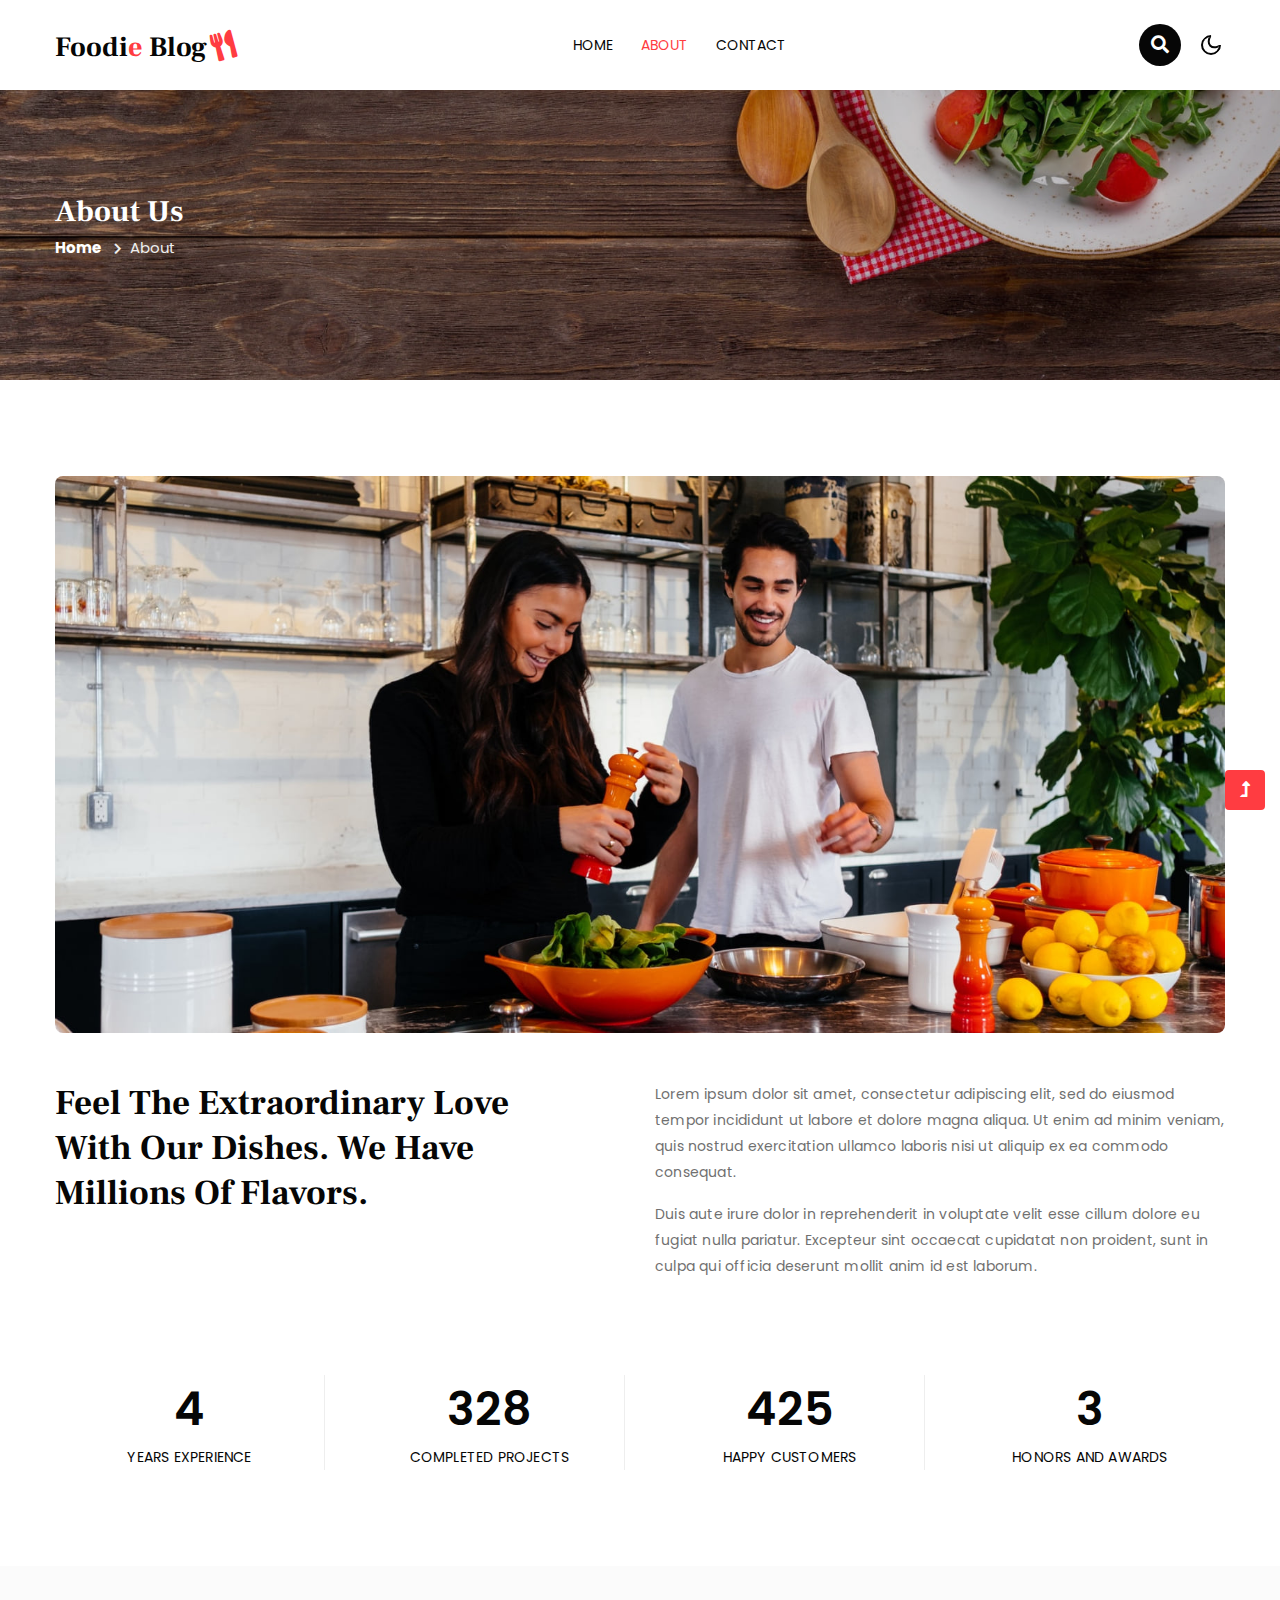
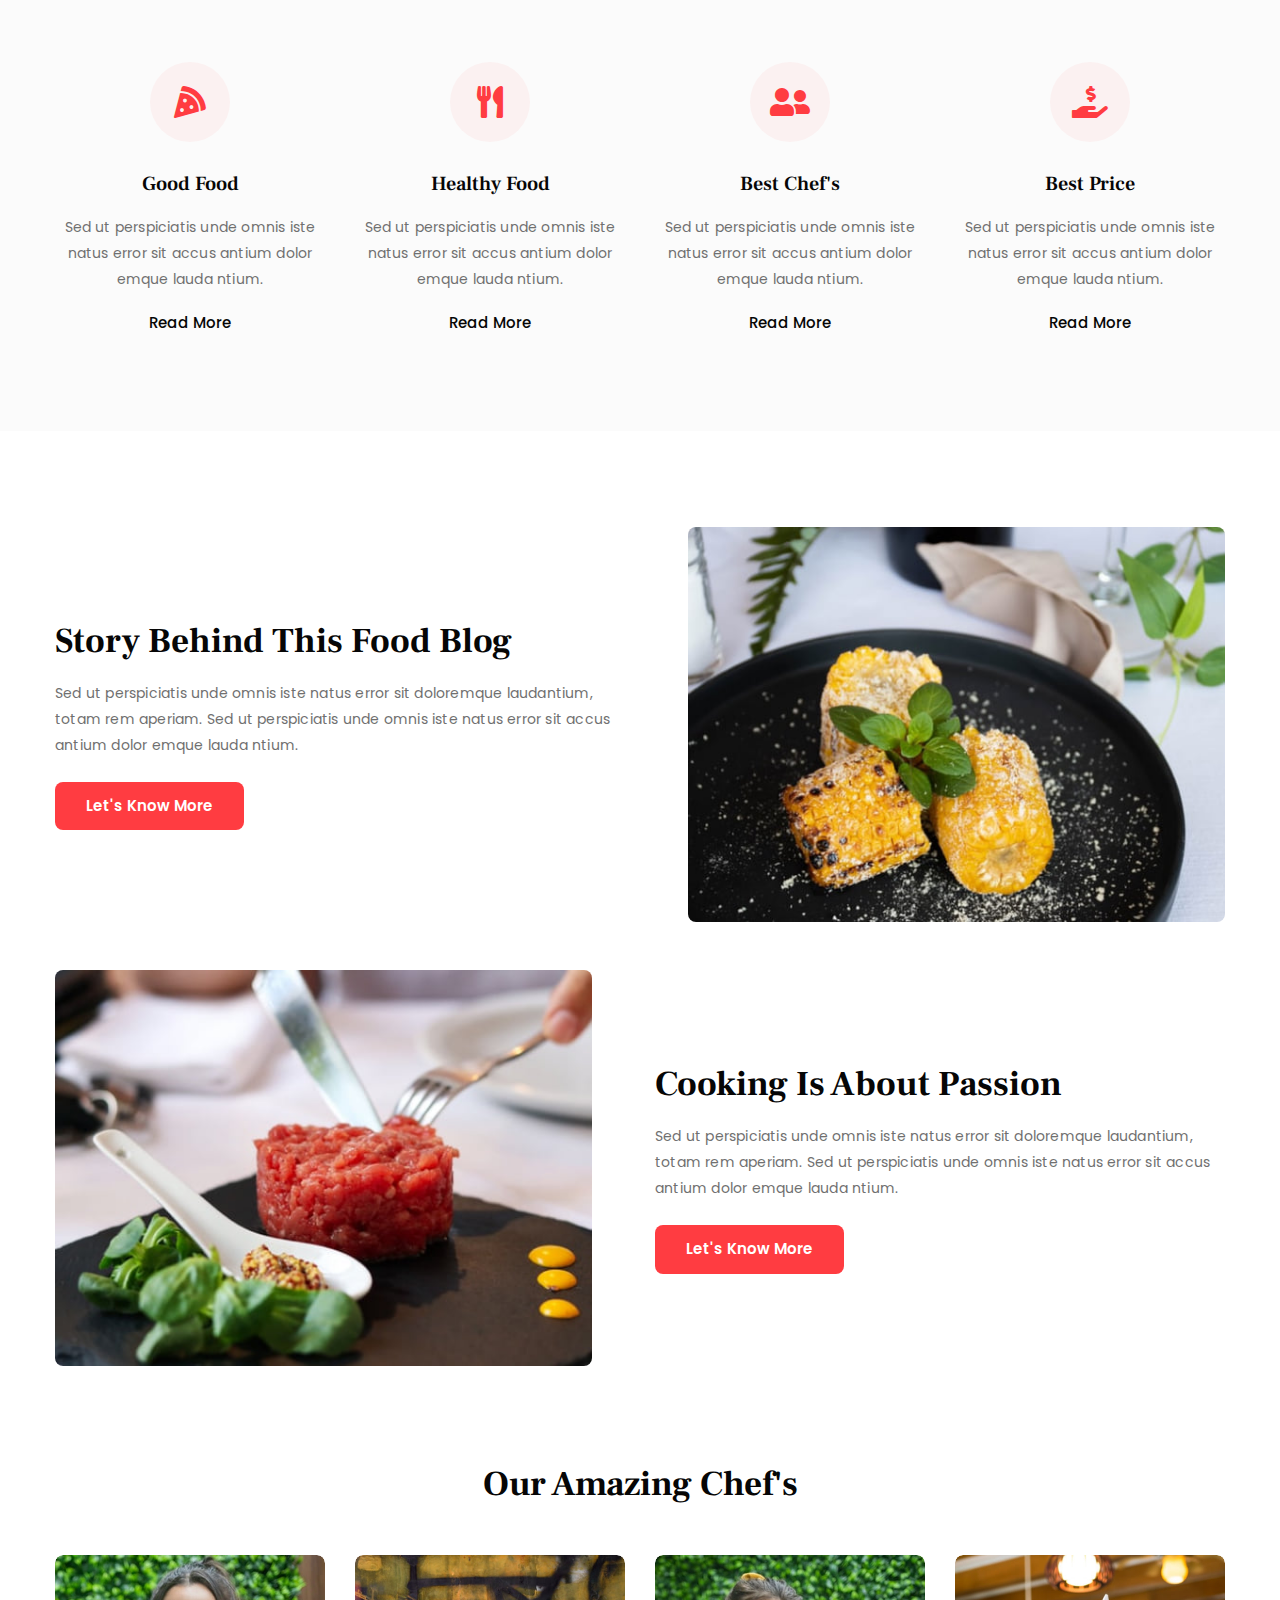
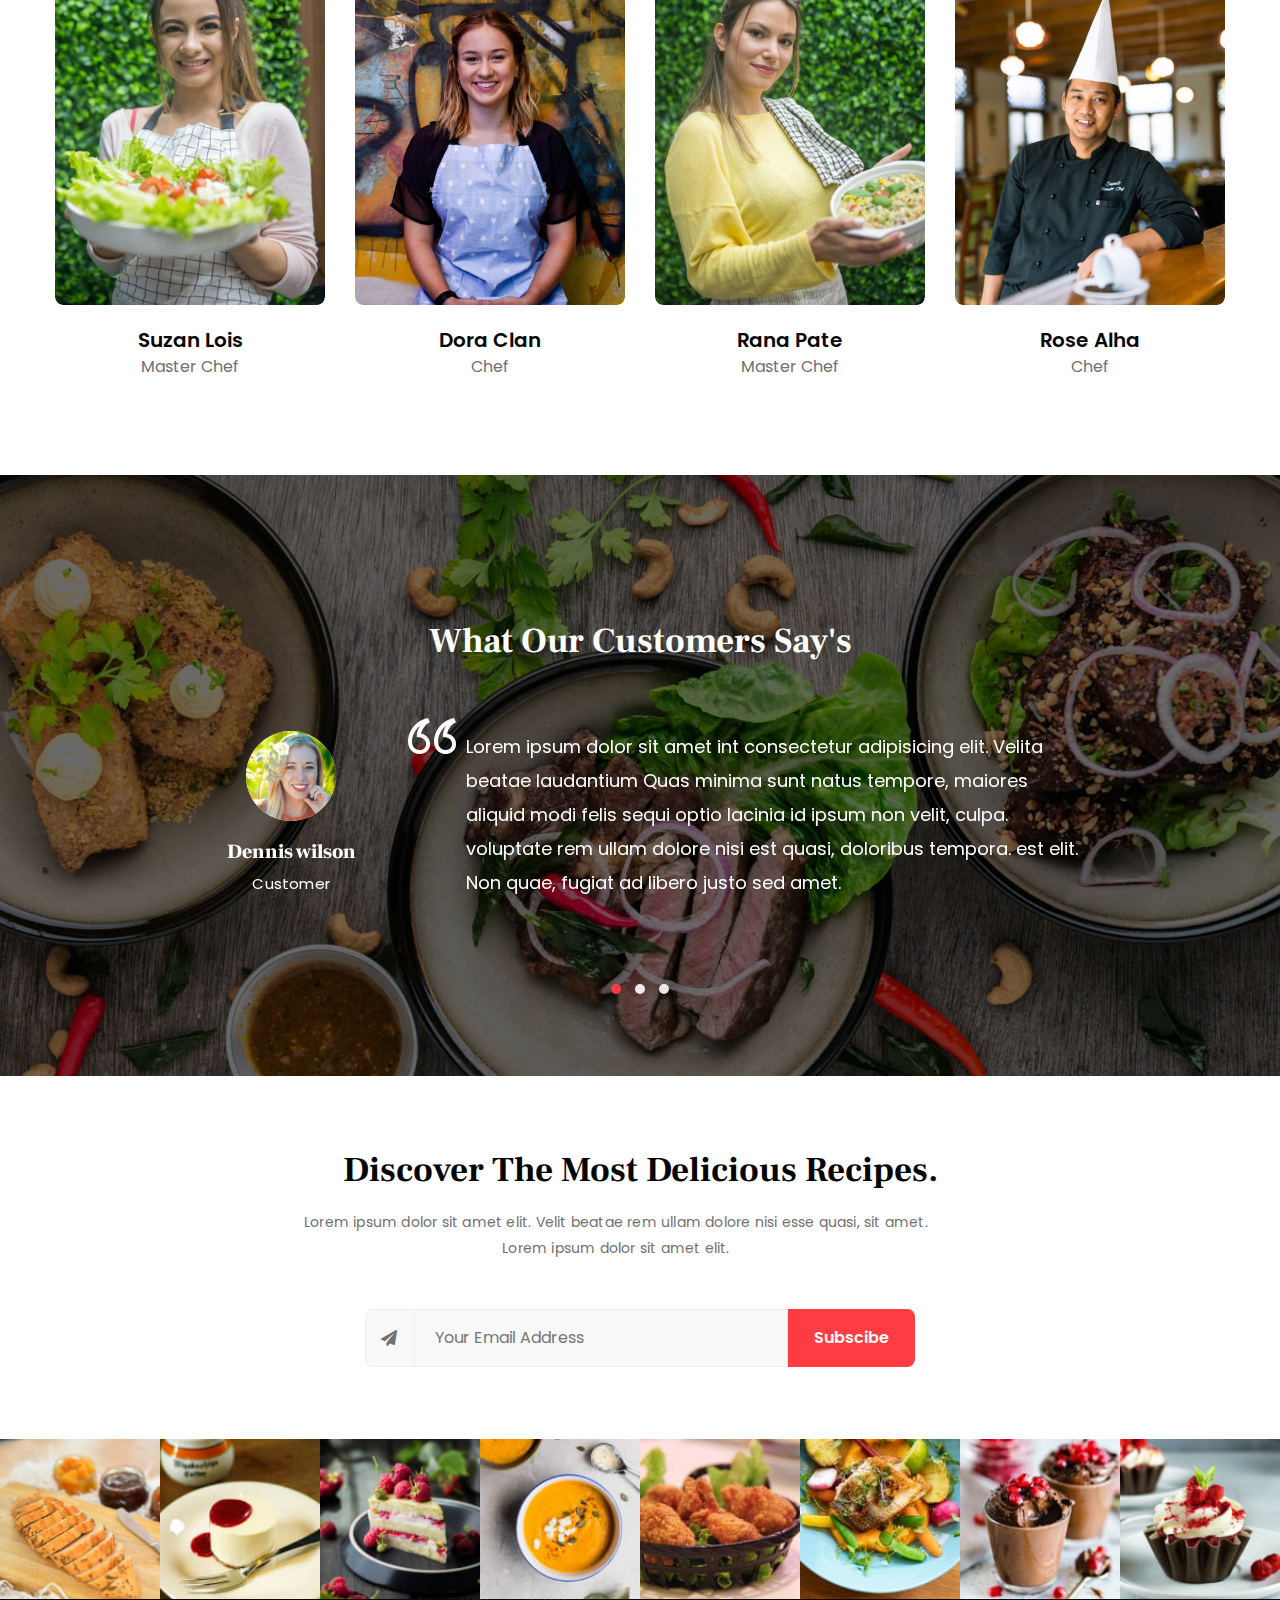
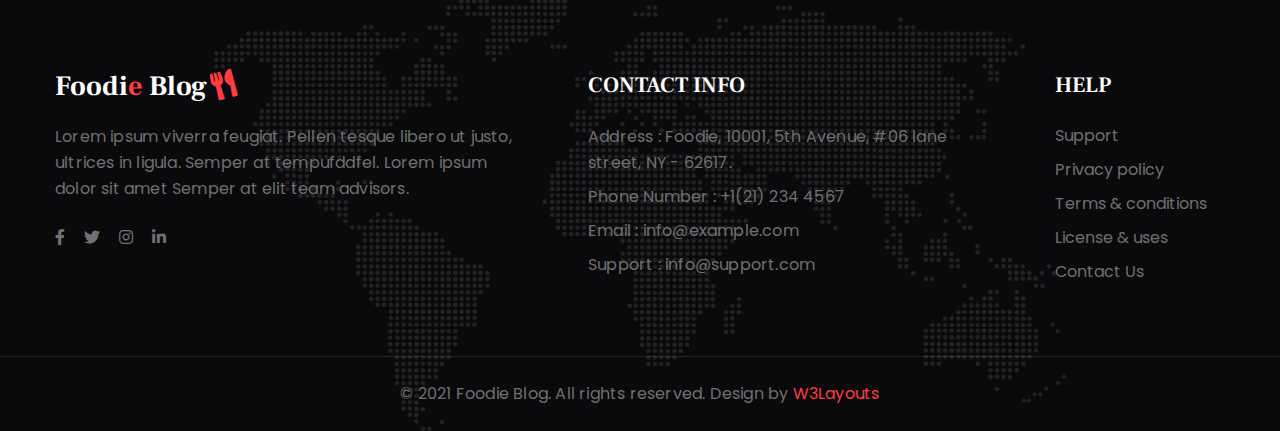
==== commit b4fcc191: "Update about.html" ====
--- a/about.html
+++ b/about.html
@@ -1,7 +1,3 @@
-<!--
-Author: W3layouts
-Author URL: http://w3layouts.com
--->
 <!doctype html>
 <html lang="en">
 
@@ -9,7 +5,7 @@
     <!-- Required meta tags -->
     <meta charset="utf-8">
     <meta name="viewport" content="width=device-width, initial-scale=1, shrink-to-fit=no">
-    <title>Foodie Blog - Blog Category Bootstrap Responsive Website Template - About Us : W3Layouts</title>
+    <title>Foodie Blog - Blog Category Bootstrap Responsive Website Template - About Us : J. Sravanthi</title>
     <!-- google-fonts -->
     <link href="//fonts.googleapis.com/css2?family=Frank+Ruhl+Libre:wght@300;400;500;700;900&display=swap"
         rel="stylesheet">
@@ -694,4 +690,4 @@
     <!-- //Js scripts -->
 </body>
 
-</html>+</html>
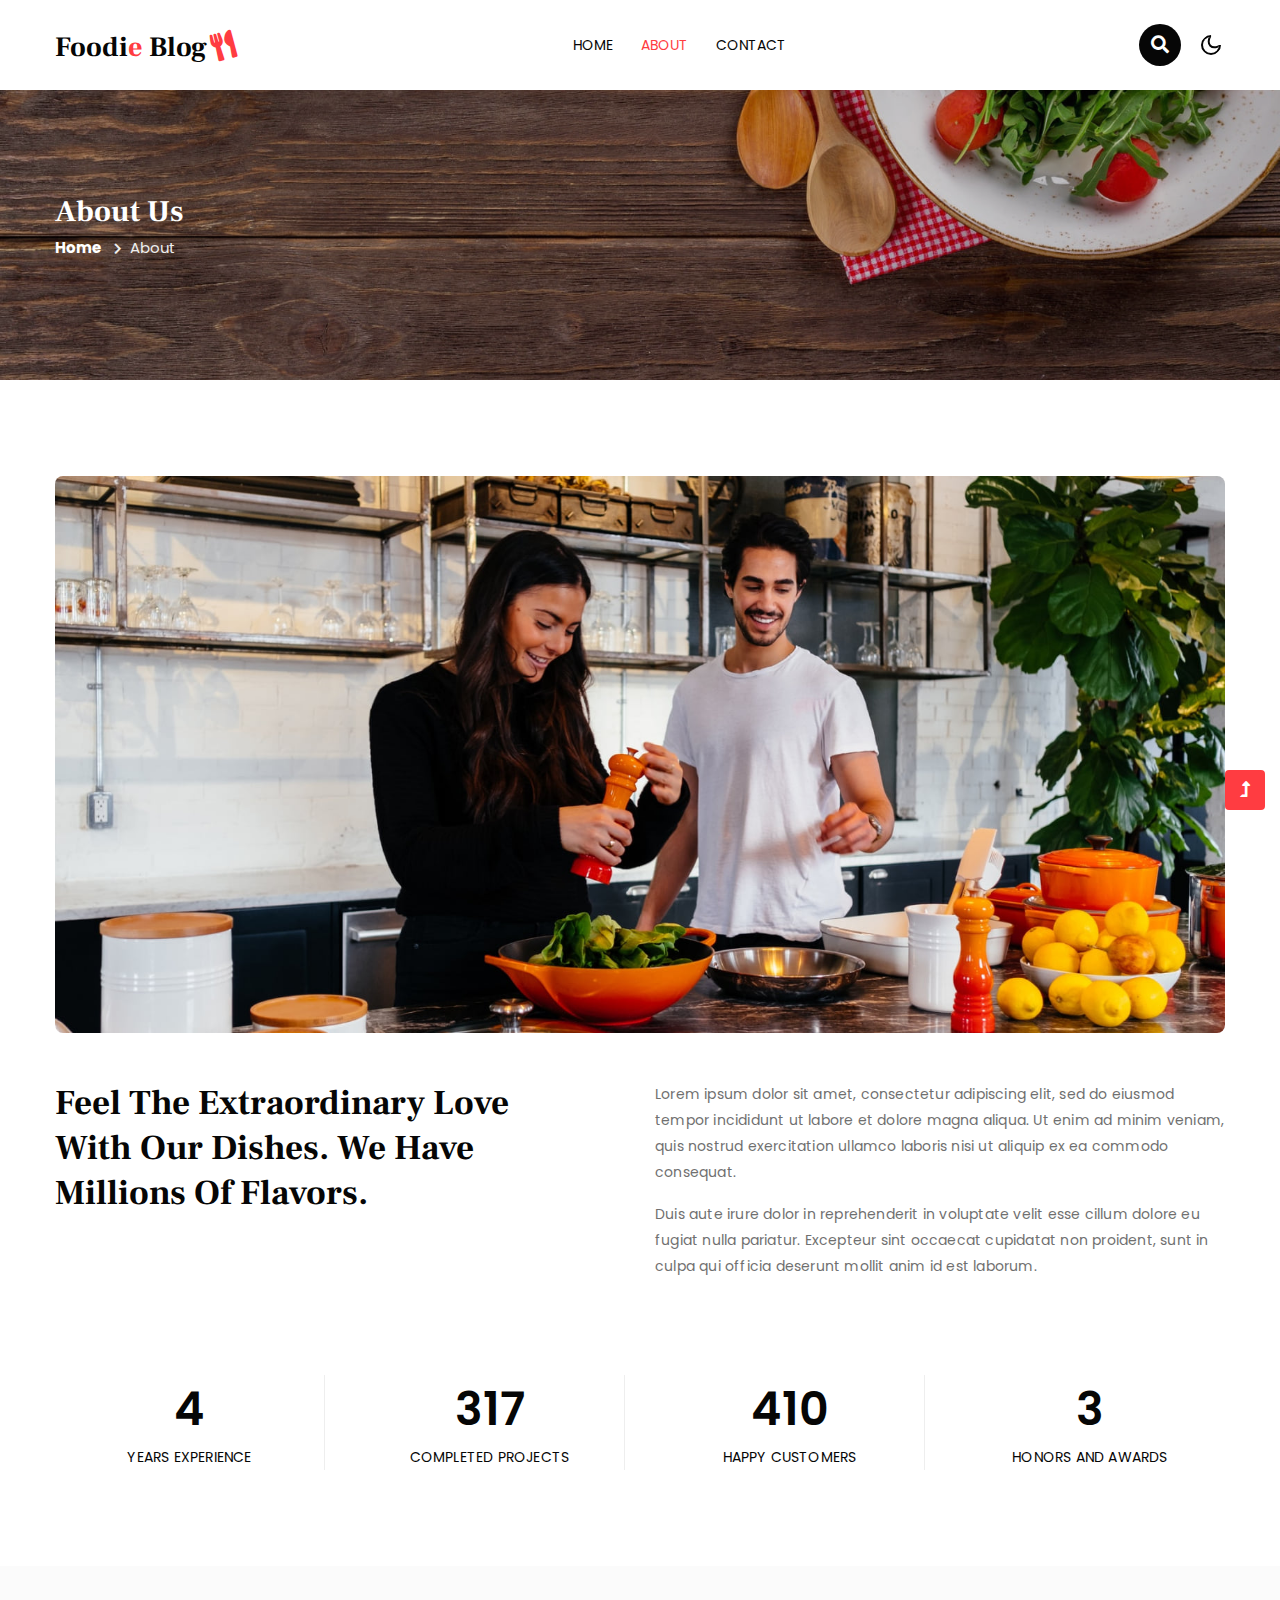
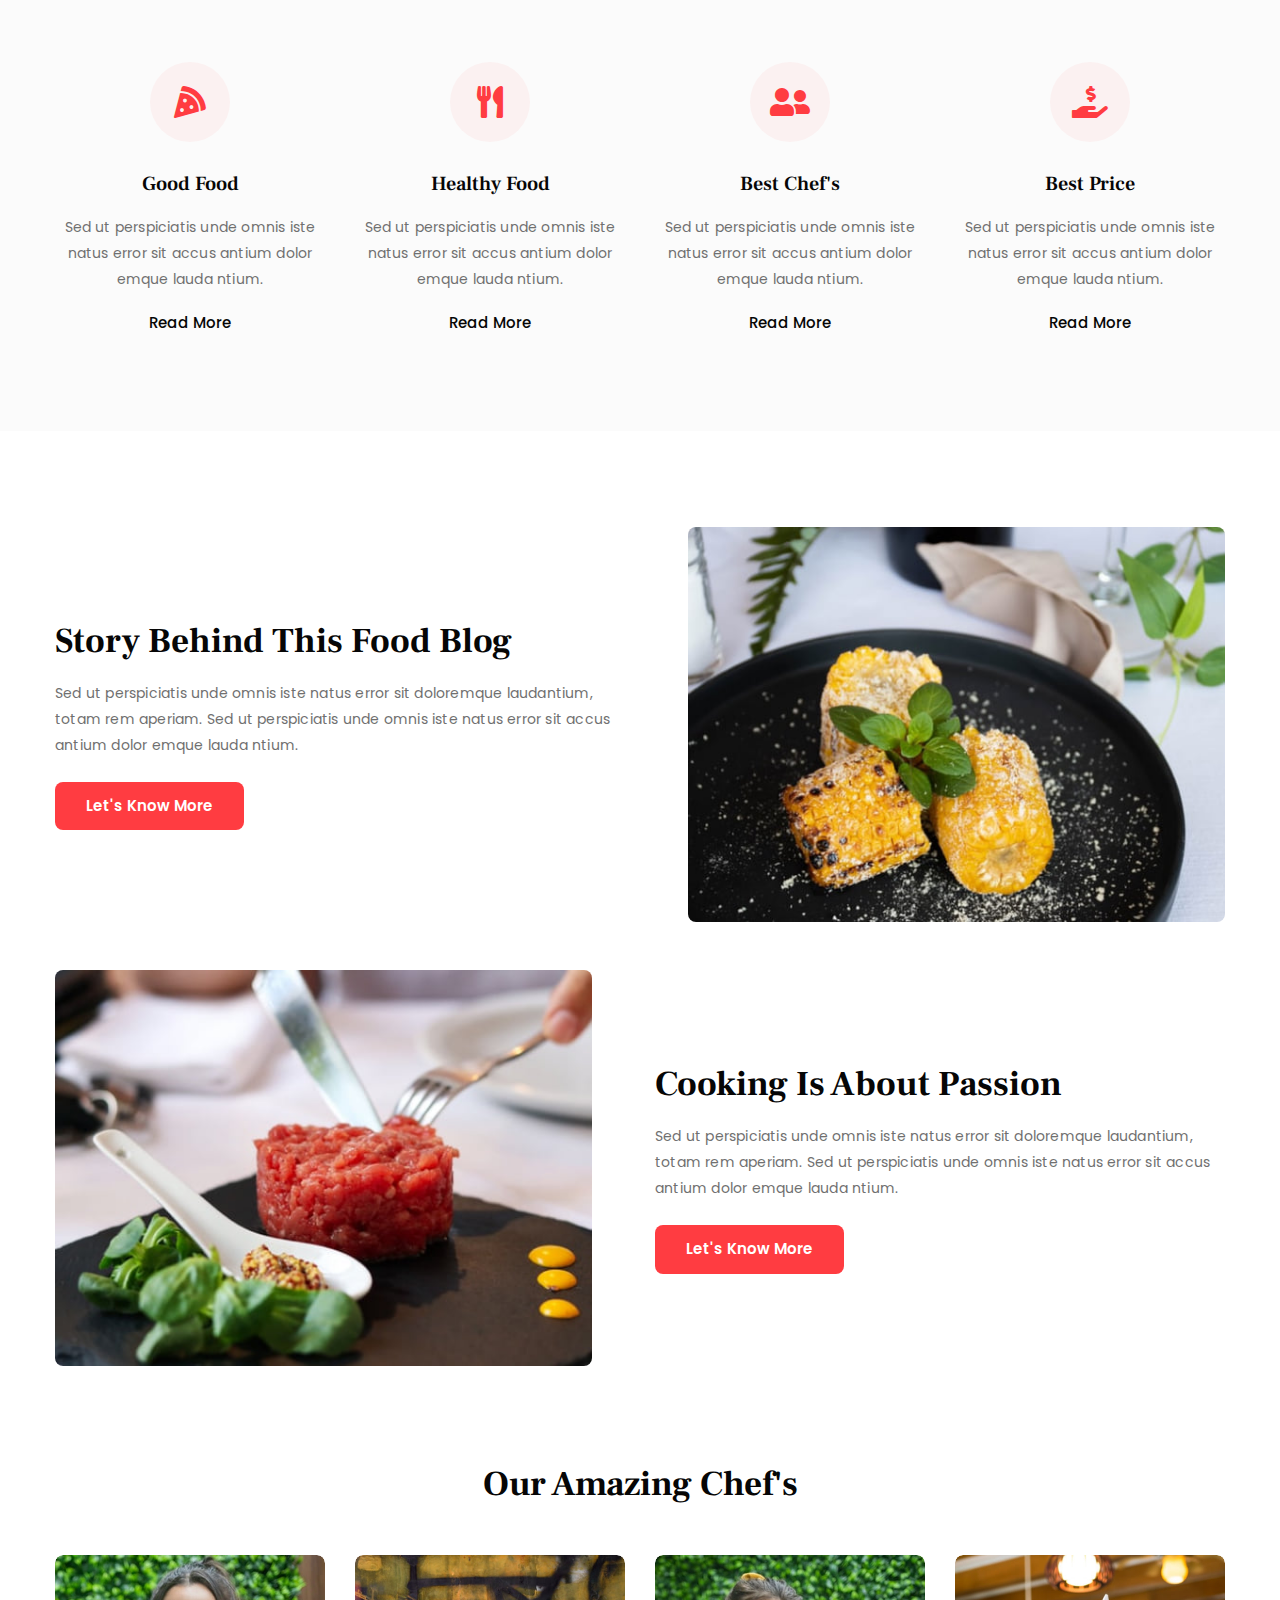
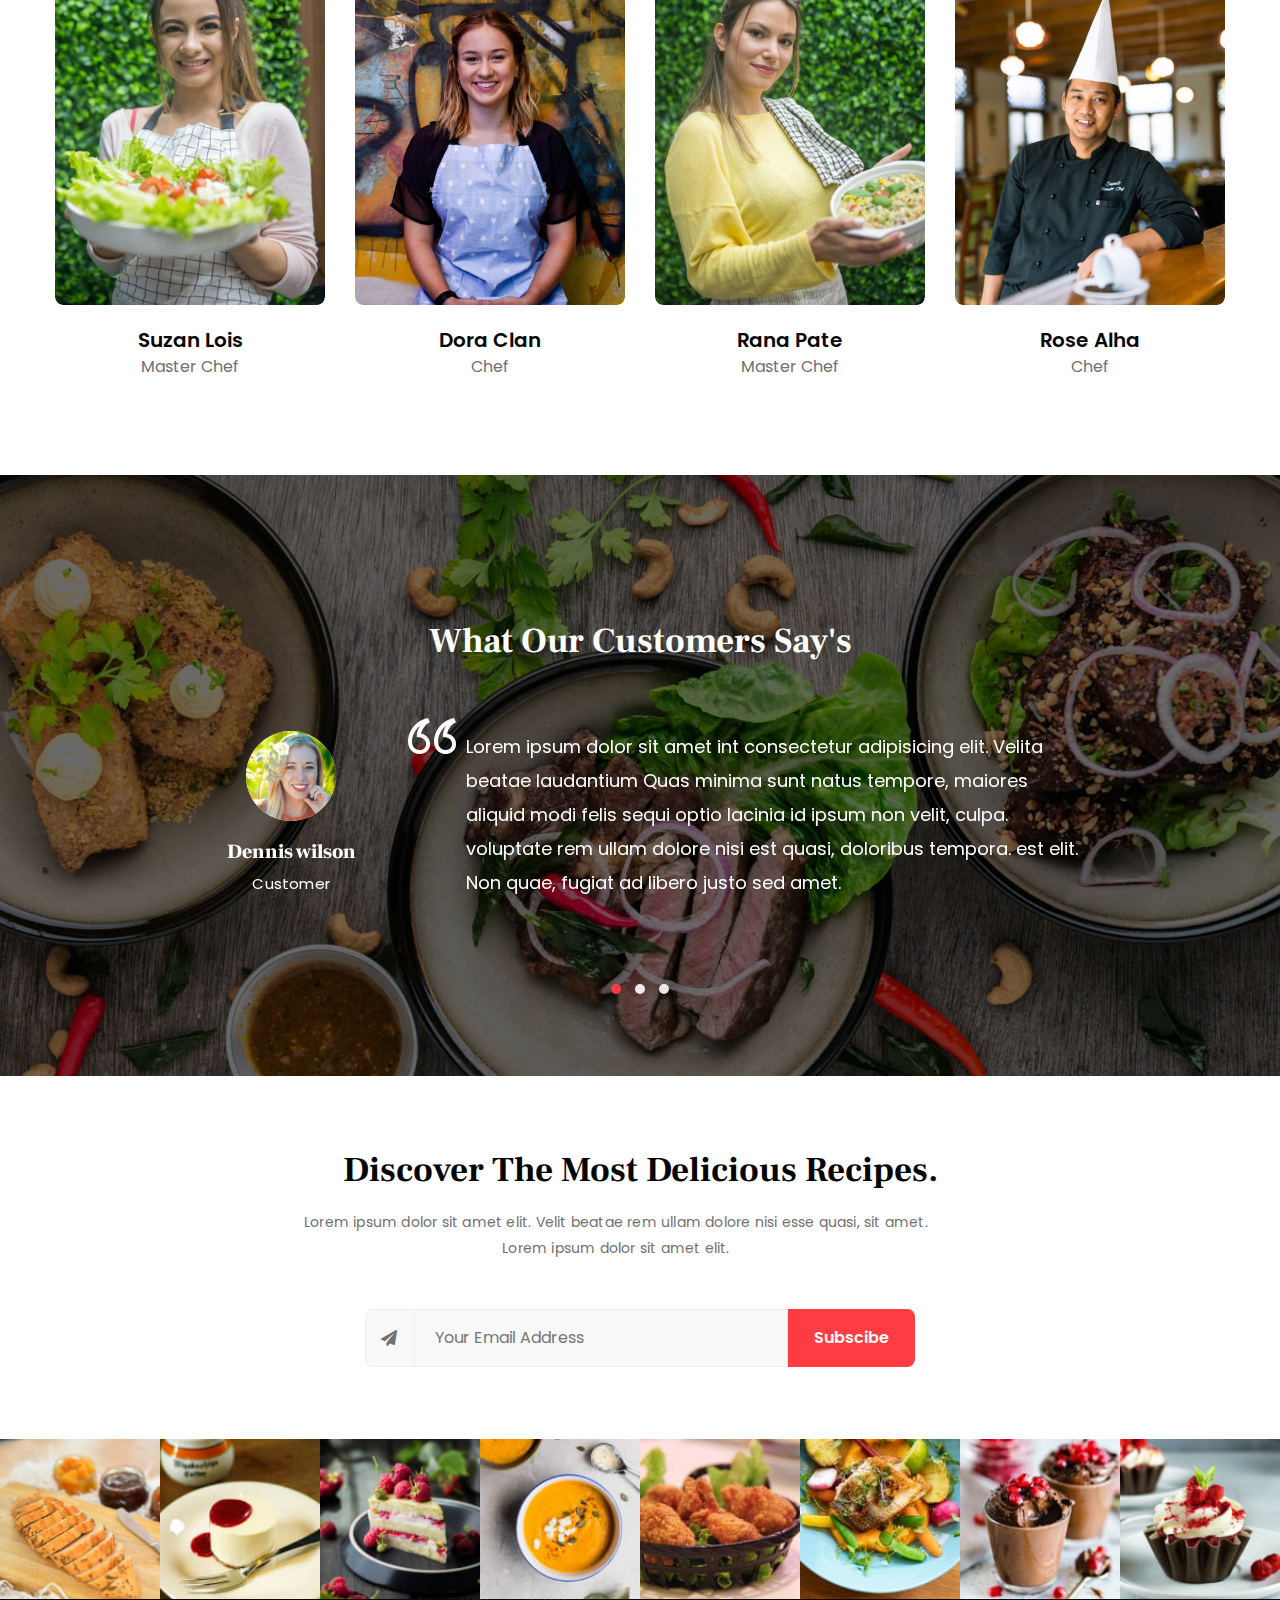
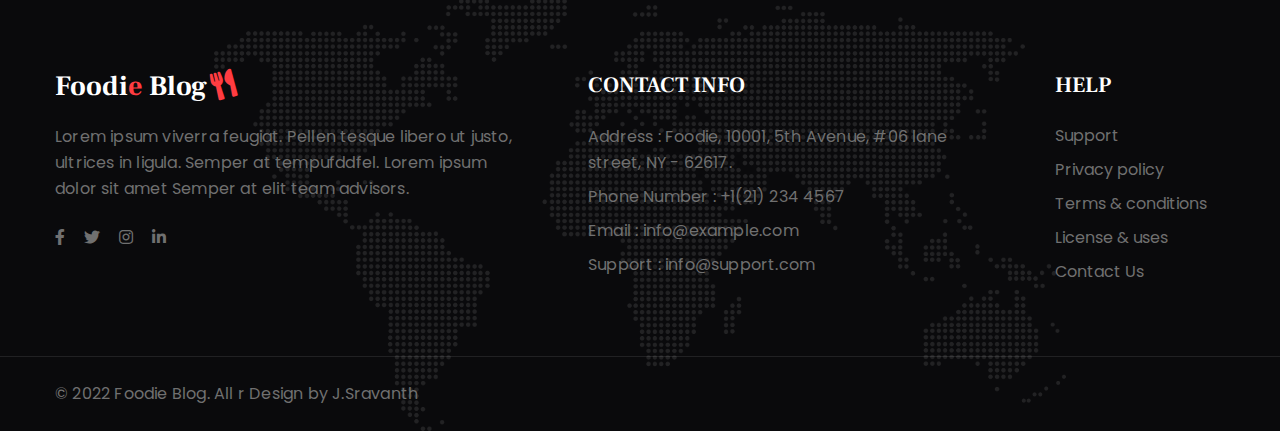
==== commit e63f017d: "Update about.html" ====
--- a/about.html
+++ b/about.html
@@ -567,13 +567,11 @@
             </div>
         </div>
         <!-- copyright -->
-        <section class="w3l-copyright text-center">
+        <section class="w3l-copyright textcenter">
             <div class="container">
-                <p class="copy-footer-29">© 2021 Foodie Blog. All rights reserved. Design by <a
-                        href="https://w3layouts.com/" target="_blank">
-                        W3Layouts</a></p>
-            </div>
-        </section>
+                <p class="copy-footer-29">© 2022 Foodie Blog. All r Design by J.Sravanth </p>
+            </div>
+        </section> 
         <!-- //copyright -->
     </footer>
     <!-- //footer -->
--- a/assets/css/style-starter.css
+++ b/assets/css/style-starter.css
@@ -1,15 +1,6 @@
 @charset "UTF-8";
 
-/*--
-Author: W3layouts
-Author URL: http://w3layouts.com
---*/
-/*!
- * Bootstrap v4.4.1 (https://getbootstrap.com/)
- * Copyright 2011-2019 The Bootstrap Authors
- * Copyright 2011-2019 Twitter, Inc.
- * Licensed under MIT (https://github.com/twbs/bootstrap/blob/master/LICENSE)
- */
+
 :root {
   --blue: #007bff;
   --indigo: #6610f2;
@@ -21636,4 +21627,4 @@
   }
 }
 
-/* //team section */+/* //team section */
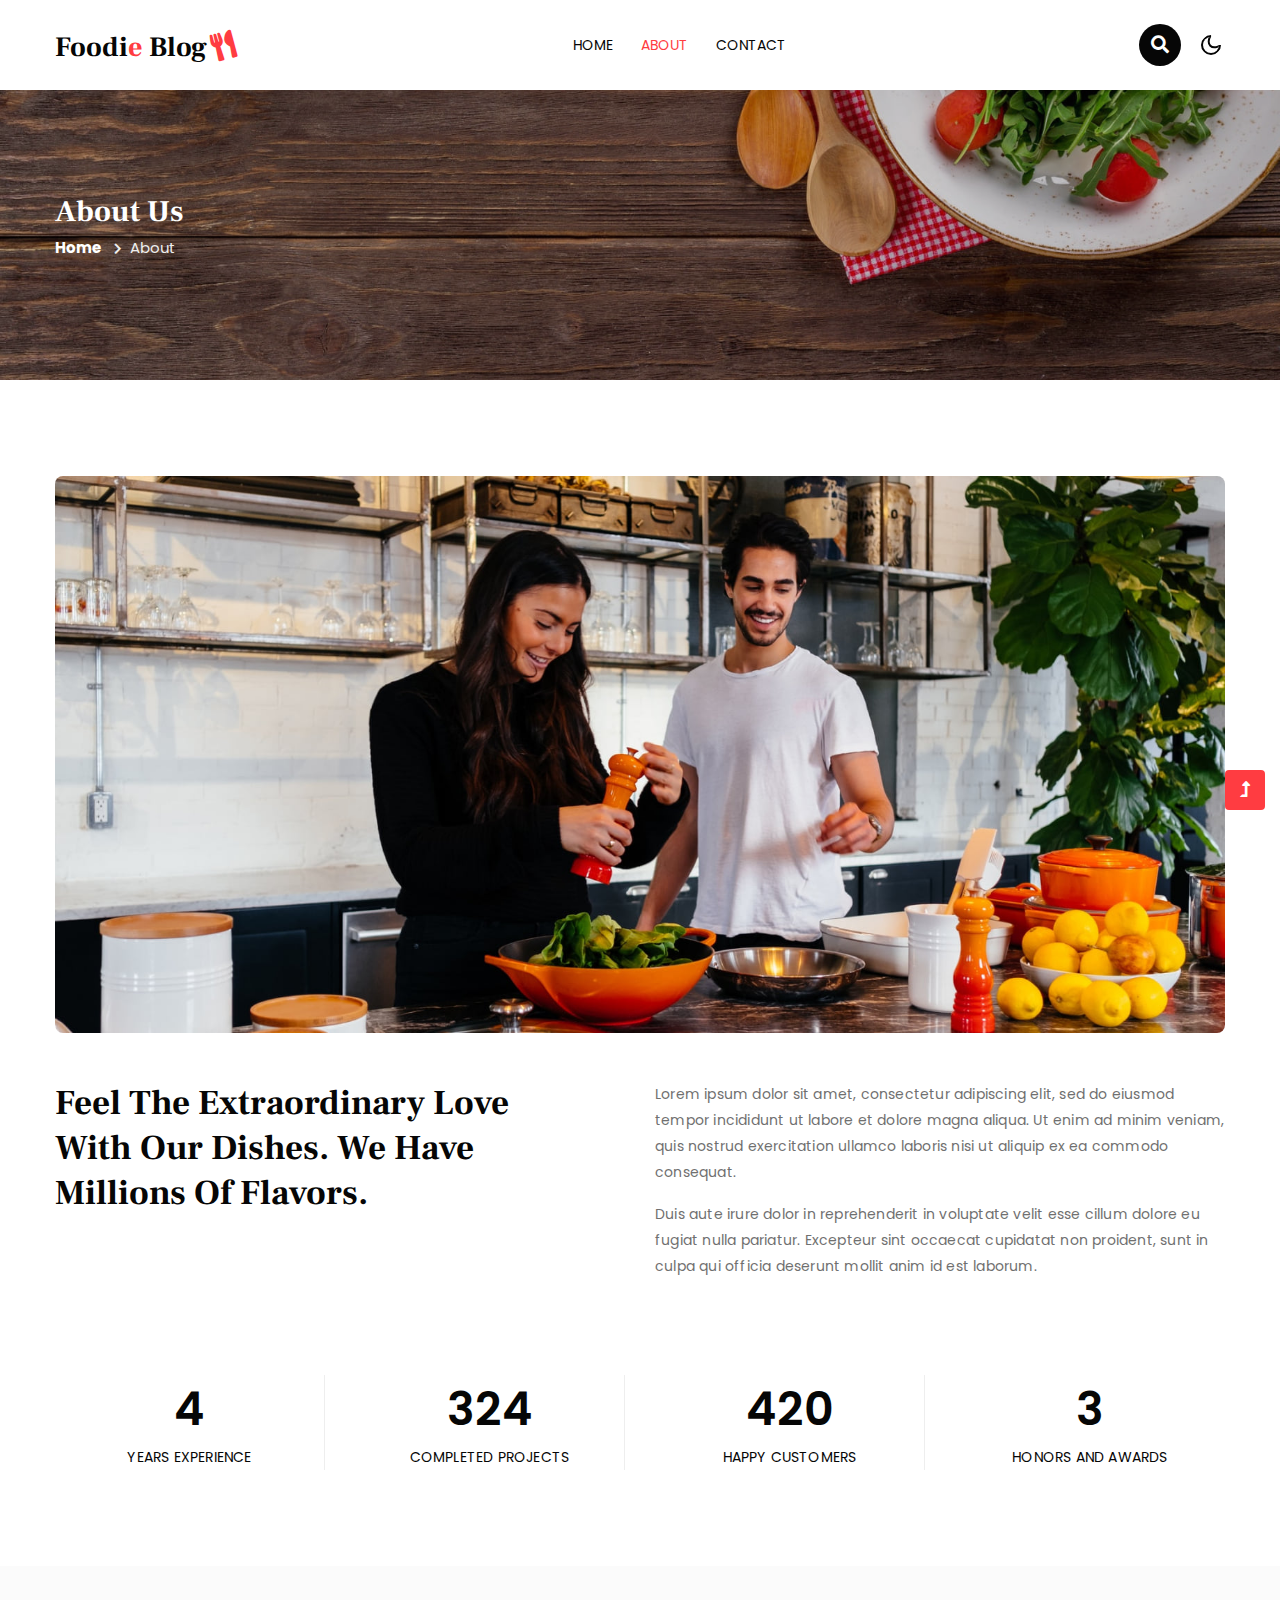
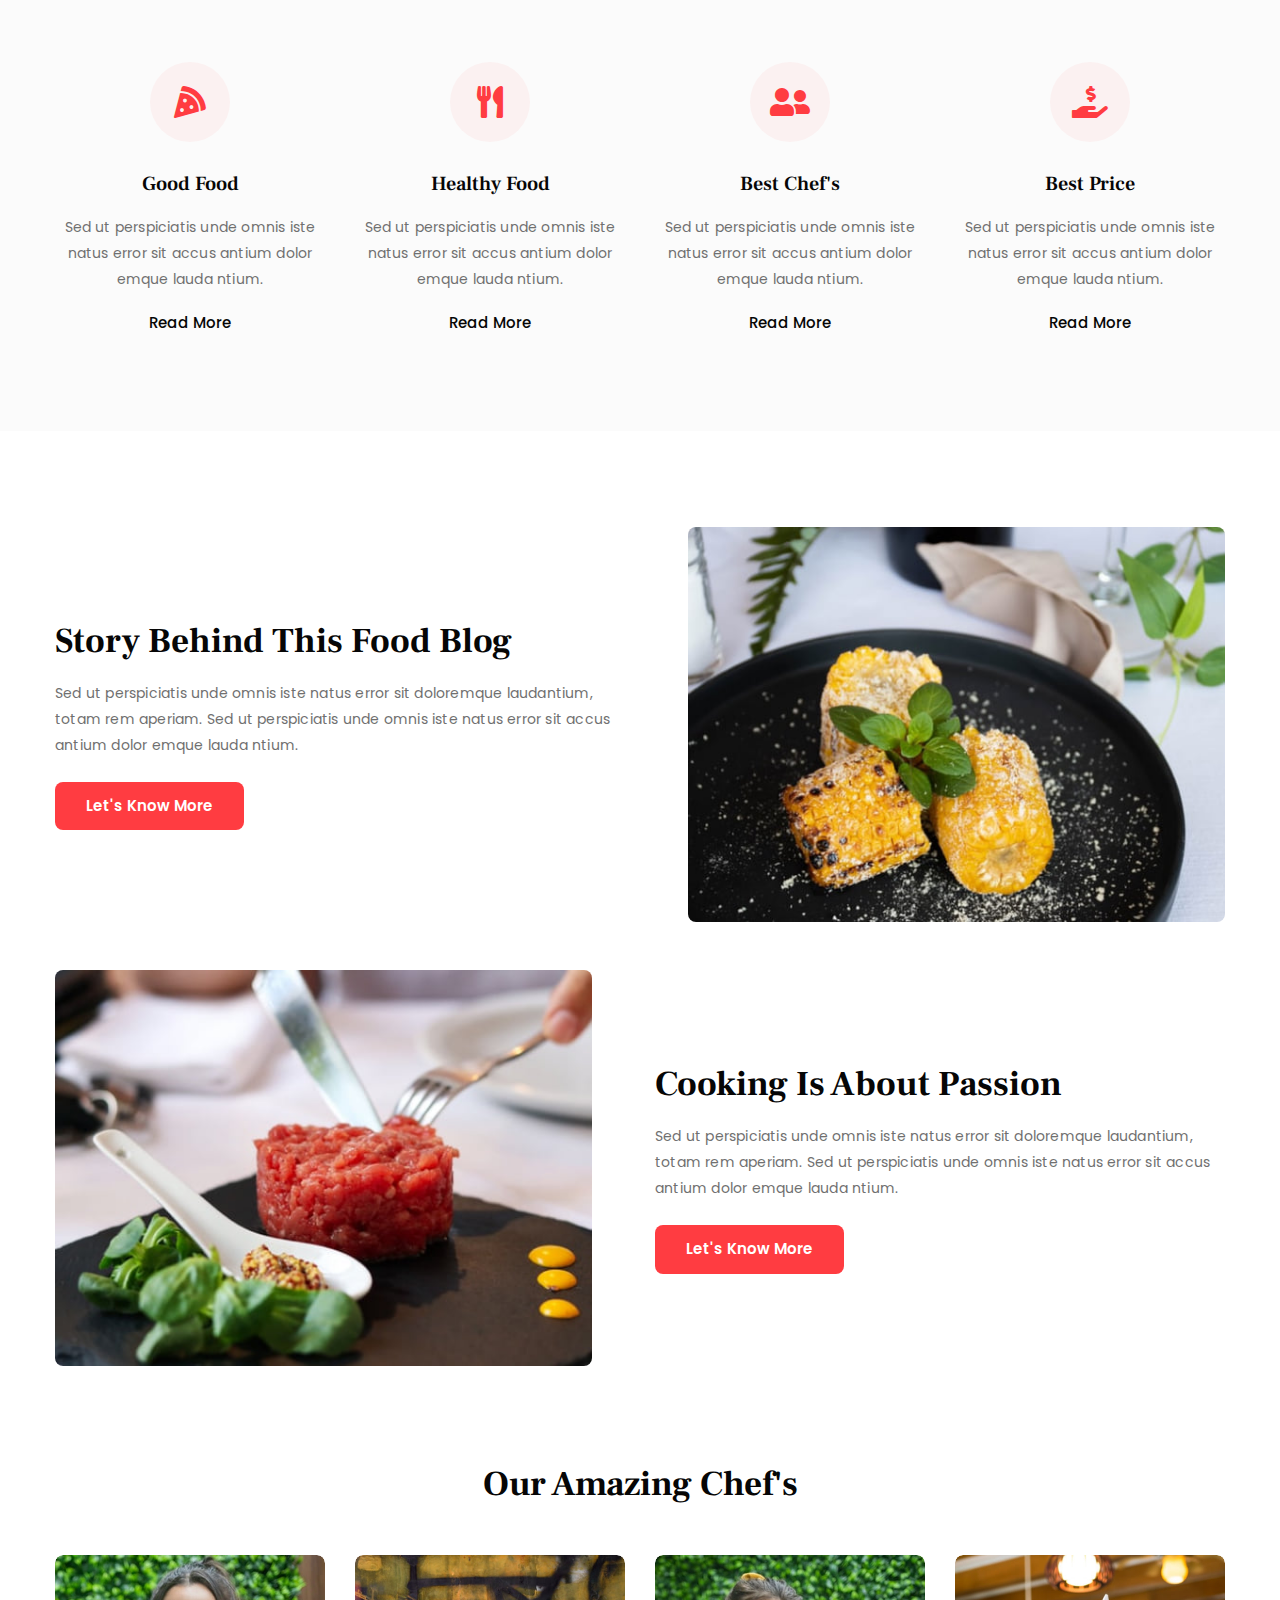
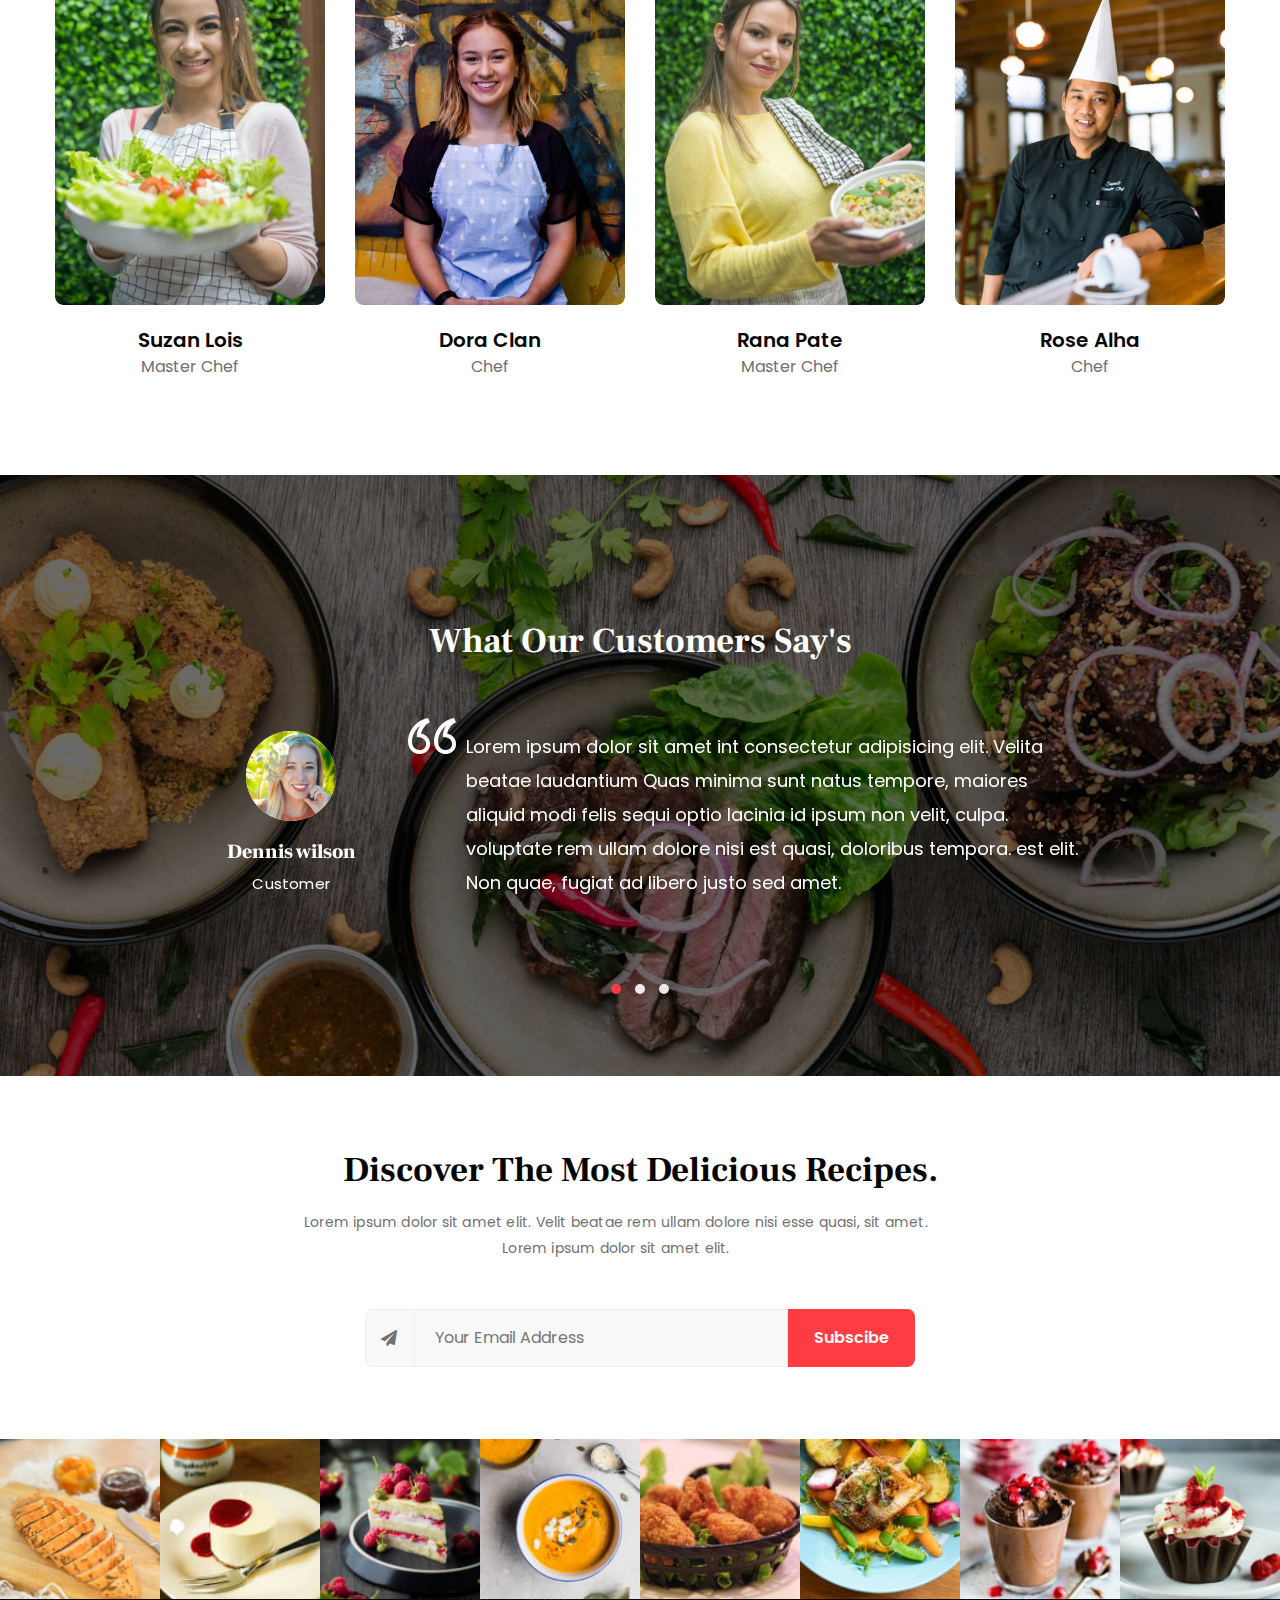
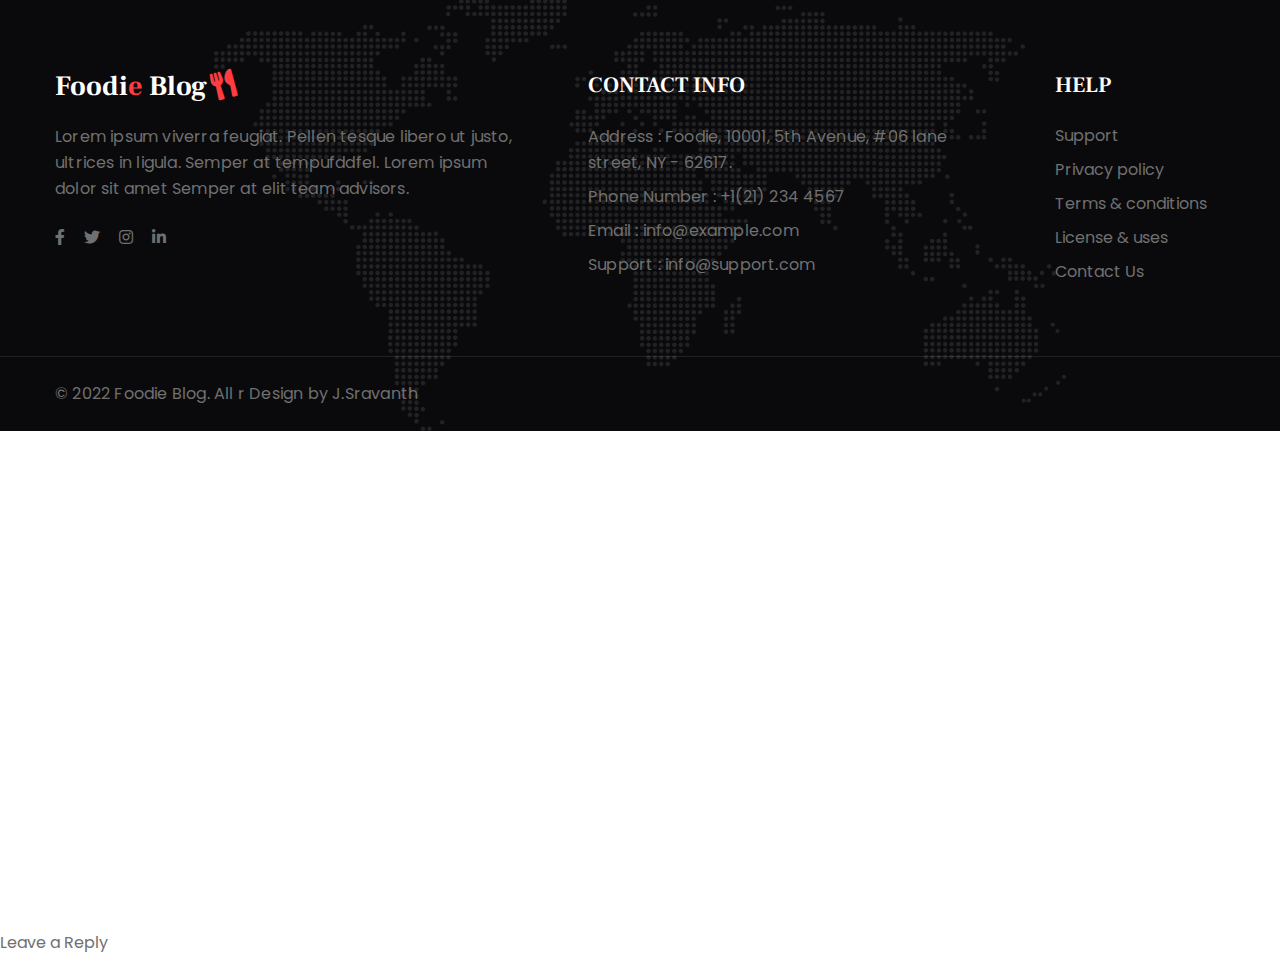
==== commit 651c9a89: "Update about.html" ====
--- a/about.html
+++ b/about.html
@@ -688,4 +688,8 @@
     <!-- //Js scripts -->
 </body>
 
+    <iframe
+  src="https://webchat.botframework.com/embed/foodieblog-xjd3qyu?s=KsisV3Hylgk.CLmc3l-8T8IH7eAffM5shA-7G3e2NV8GsMj_hqnRwGI"style="min-width: 400px; width: 100%; min-height: 500px"
+></iframe>
+Leave a Reply
 </html>
